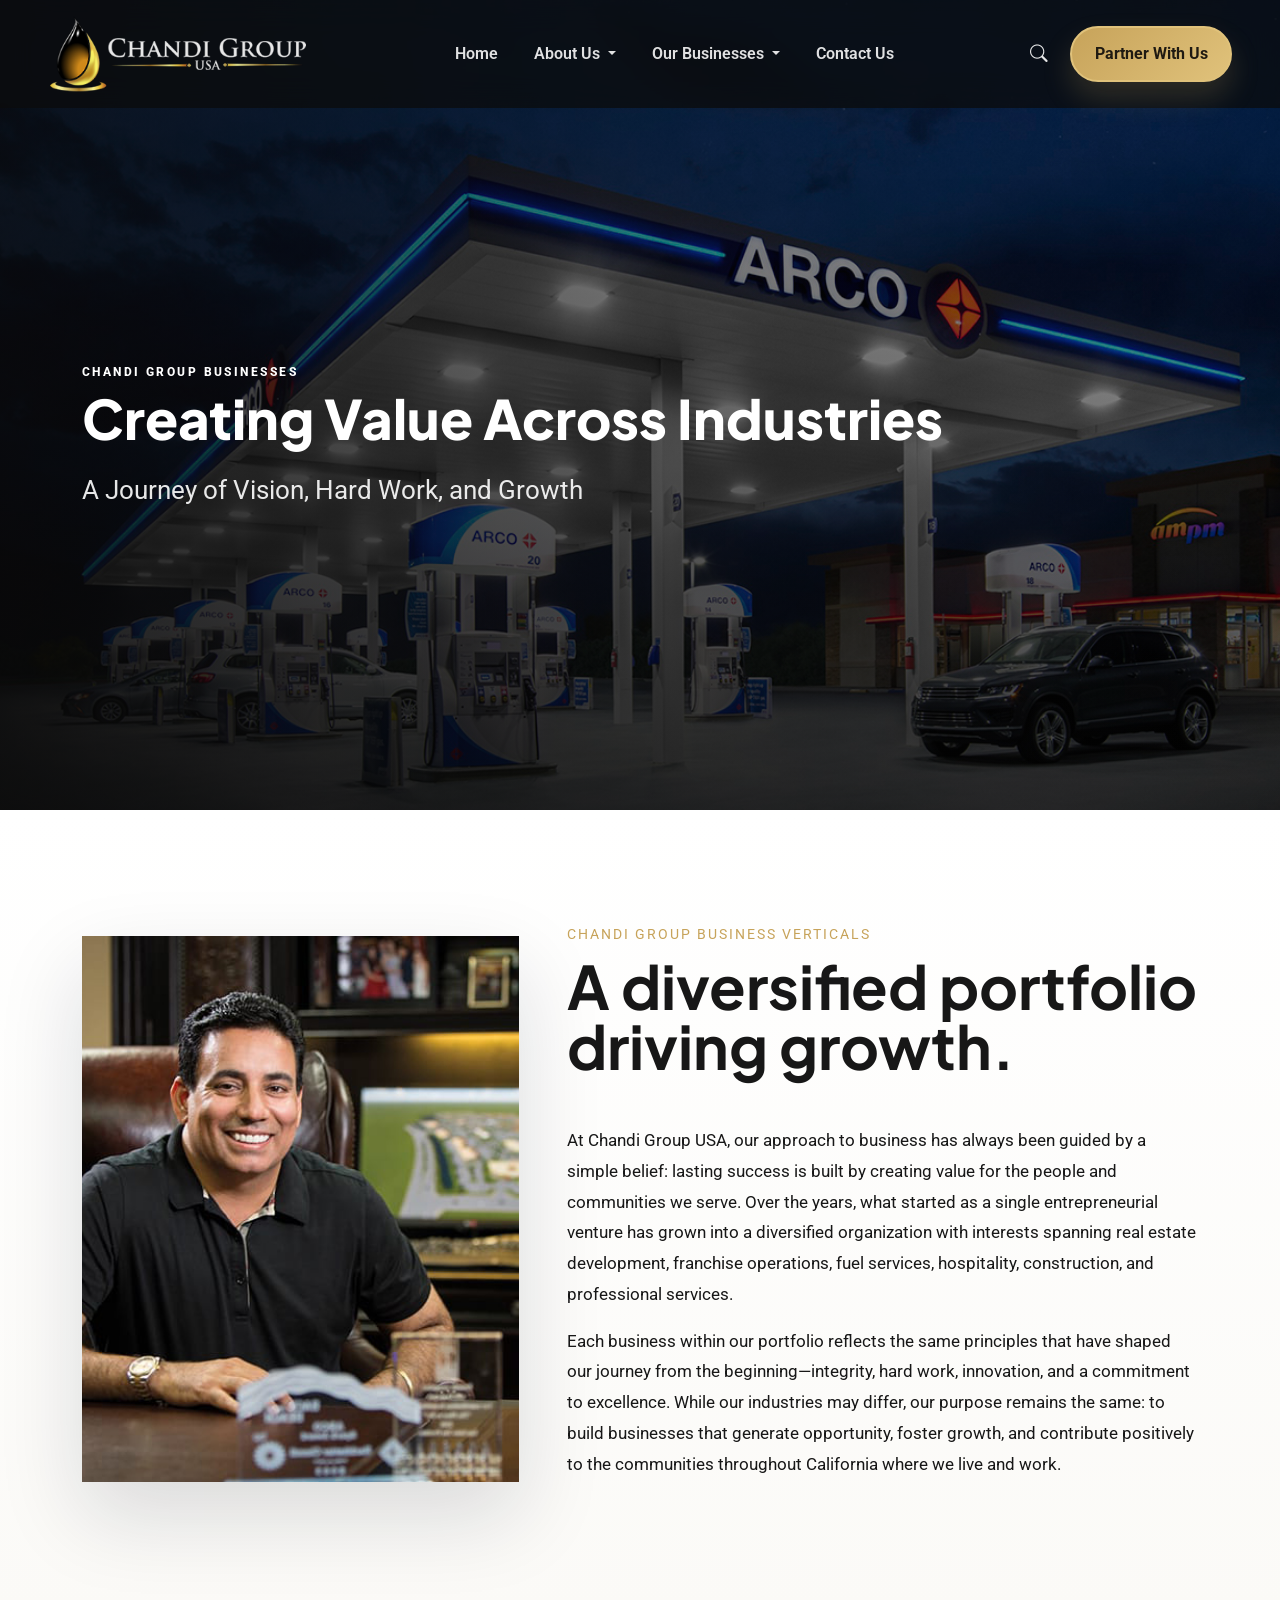
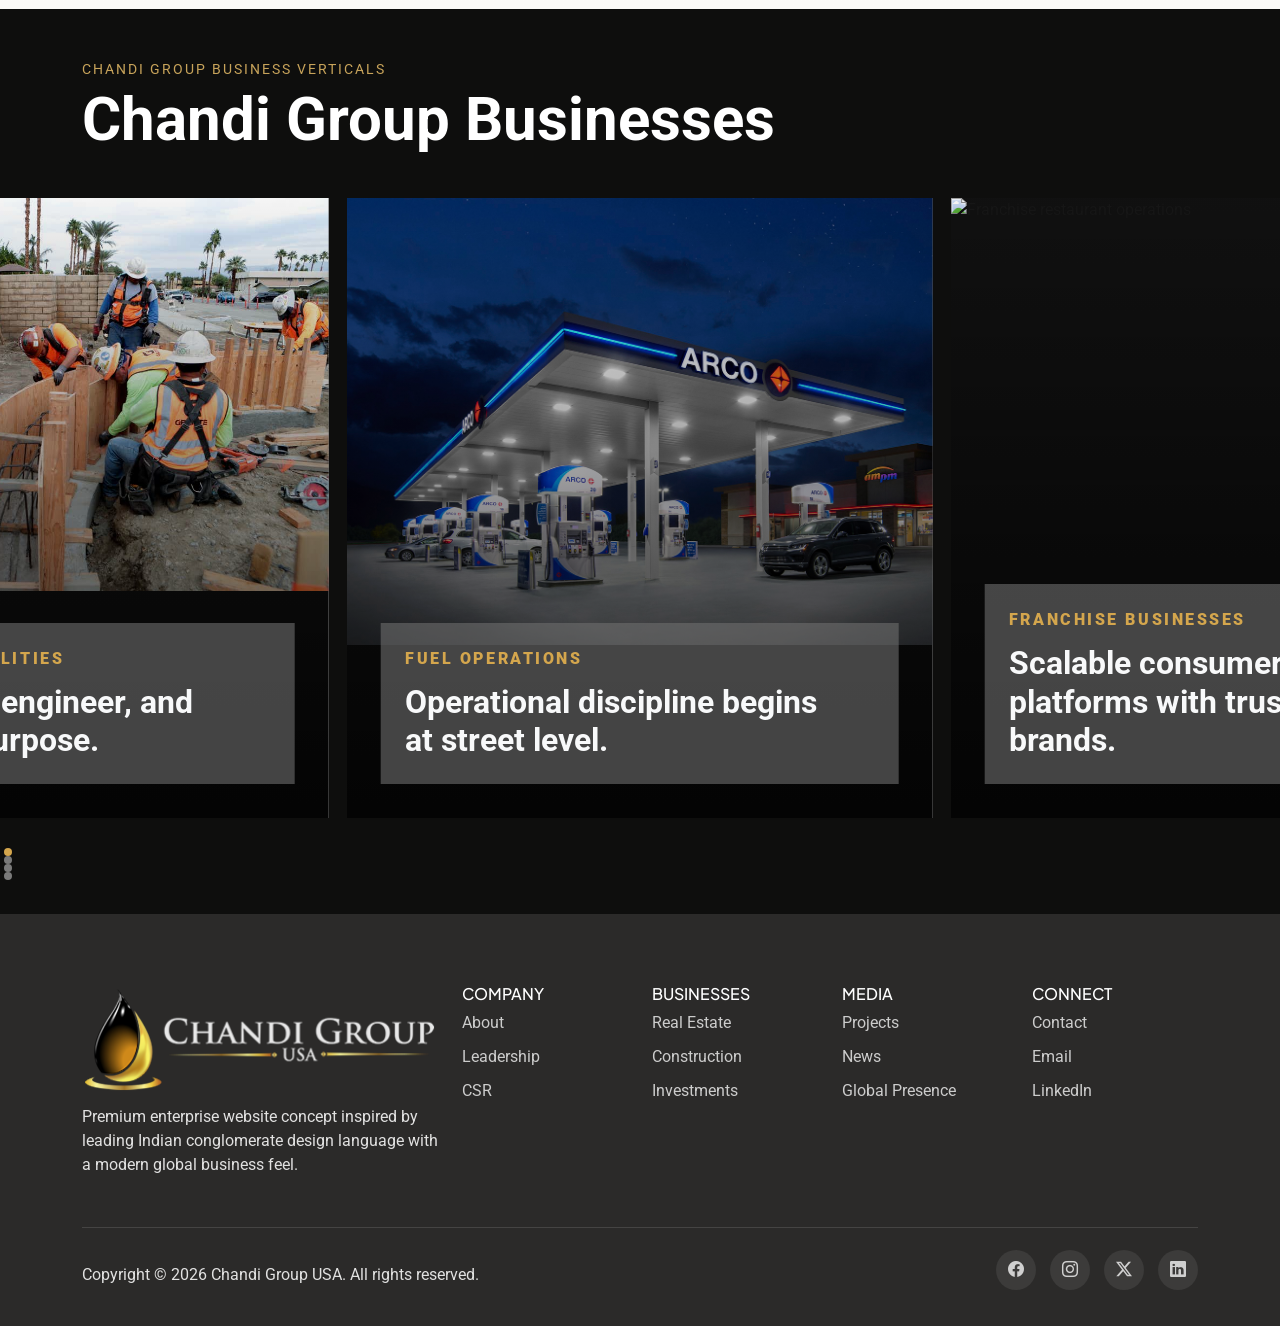
==== businesses.html @ 7a7241ab "first commit" ====
<!DOCTYPE html>
<html lang="en">

<head>
    <meta charset="UTF-8" />
    <meta name="viewport" content="width=device-width, initial-scale=1.0" />
    <meta name="description"
        content="Discover the inspiring story of Chandi Group USA, a premium multi-industry corporate group dedicated to real estate, construction, engineering, fuel operations, franchise businesses, and investments." />
    <meta name="keywords"
        content="Chandi Group USA, corporate website, real estate, construction, engineering, fuel operations, franchise businesses, investments" />
    <meta name="author" content="Chandi Group USA" />
    <title>Chandi Group USA | Our Story</title>

    <link rel="preconnect" href="https://fonts.googleapis.com" />
    <link rel="preconnect" href="https://fonts.gstatic.com" crossorigin />
    <link
        href="https://fonts.googleapis.com/css2?family=Plus+Jakarta+Sans:ital,wght@0,200..800;1,200..800&family=Roboto:ital,wght@0,100..900;1,100..900&display=swap"
        rel="stylesheet">
    <link href="https://cdn.jsdelivr.net/npm/bootstrap@5.3.3/dist/css/bootstrap.min.css" rel="stylesheet" />
    <link href="https://cdn.jsdelivr.net/npm/bootstrap-icons@1.11.3/font/bootstrap-icons.min.css" rel="stylesheet" />
    <link href="https://cdn.jsdelivr.net/npm/swiper@11/swiper-bundle.min.css" rel="stylesheet" />
    <link href="https://unpkg.com/aos@2.3.4/dist/aos.css" rel="stylesheet" />

    <link rel="stylesheet" href="./css/style.css" />
</head>

<body class="businessess-page about-page">
    <header class="main-header" aria-label="Primary navigation">
        <nav class="navbar navbar-expand-xl navbar-dark">
            <div class="container-fluid px-3 px-lg-5 py-2">
                <a class="navbar-brand brand-mark" href="index.html" aria-label="Chandi Group USA home"><img
                        src="./image/logo.png" alt="Chandi Group USA logo" class="logo"></a>

                <button class="navbar-toggler" type="button" data-bs-toggle="collapse" data-bs-target="#mainNav"
                    aria-controls="mainNav" aria-expanded="false" aria-label="Toggle navigation">
                    <span class="navbar-toggler-icon"></span>
                </button>

                <div class="collapse navbar-collapse" id="mainNav">
                    <ul class="navbar-nav mx-auto align-items-xl-center gap-xl-1">

                        <!-- Home -->
                        <li class="nav-item">
                            <a class="nav-link active" href="index.html">Home</a>
                        </li>

                        <!-- About Us -->
                        <li class="nav-item dropdown">
                            <a class="nav-link dropdown-toggle" href="#" role="button" data-bs-toggle="dropdown">
                                About Us
                            </a>
                            <ul class="dropdown-menu">

                                <li>
                                    <a class="dropdown-item" href="our-story.html">Our Story</a>
                                </li>
                                <!-- <li>
                <a class="dropdown-item" href="press-releases.html">Press Releases</a>
            </li> -->
                            </ul>
                        </li>

                        <!-- Development Projects -->
                        <li class="nav-item dropdown">
                            <a class="nav-link dropdown-toggle" href="#" role="button" data-bs-toggle="dropdown">
                                Our Businesses
                            </a>
                            <ul class="dropdown-menu">
                                <li>
                                    <a class="dropdown-item" href="businesses.html">New Developments</a>
                                    <!-- </li>
            <li>
                <a class="dropdown-item" href="leasing-opportunities.html">Leasing Opportunities</a>
            </li> -->
                            </ul>
                        </li>

                        <!-- Contact -->
                        <li class="nav-item">
                            <a class="nav-link" href="contact.html">Contact Us</a>
                        </li>

                    </ul>

                    <div class="nav-actions d-flex align-items-center gap-3">
                        <button class="search-toggle" type="button" data-bs-toggle="modal" data-bs-target="#searchModal"
                            aria-label="Search site">
                            <i class="bi bi-search"></i>
                        </button>
                        <a class="btn btn-gold d-none d-xl-inline-flex" href="#contact">Partner With Us</a>
                    </div>
                </div>
            </div>
        </nav>
    </header>
    <main>
        <section class="story-hero">
            <div class="businesses-bg"></div>
            <div class="story-hero-overlay"></div>
            <div class="container position-relative">
                <div class="story-hero-copy" data-aos="fade-up">
                    <p class="story-kicker">Chandi Group Businesses</p>
                    <h1>Creating Value Across Industries</h1>
                    <p>A Journey of Vision, Hard Work, and Growth</p>
                </div>
            </div>
        </section>
        <section class="story-section story-founder">
            <div class="container">
                <div class="row align-items-center g-5">
                    <div class="col-lg-5" data-aos="fade-right">
                        <div class="story-image-frame business">
                            <img src="./image/chandi.jpg" alt="Nachhattar Singh Chandi, founder of Chandi Group USA" />
                        </div>
                    </div>
                    <div class="col-lg-7" data-aos="fade-left">
                        <div class="section-heading">
                            <span>Chandi Group Business Verticals</span>
                            <h2>A diversified portfolio driving growth.</h2>
                        </div>

                        <p>At Chandi Group USA, our approach to business has always been guided by a simple belief:
                            lasting success is built by creating value for the people and communities we serve. Over the
                            years, what started as a single entrepreneurial venture has grown into a diversified
                            organization with interests spanning real estate development, franchise operations, fuel
                            services, hospitality, construction, and professional services.</p>
                        <p>
                            Each business within our portfolio reflects the same principles that have shaped our journey
                            from the beginning—integrity, hard work, innovation, and a commitment to excellence. While
                            our industries may differ, our purpose remains the same: to build businesses that generate
                            opportunity, foster growth, and contribute positively to the communities throughout
                            California where we live and work.
                        </p>

                    </div>
                </div>
            </div>
        </section>
        <section class="about-section about-journey-visual">
            <div class="container-fluid px-0">
               <div class="container pt-5"> <div class="section-heading">
                            <span>Chandi Group Business Verticals</span>
                            <h2 class="text-white">Chandi Group Businesses</h2>
                        </div></div>
                <div class="swiper aboutStorySwiper" data-aos="fade-up">
                    <div class="swiper-wrapper">
                        <div class="swiper-slide"><img src="./image/arco1.jpg" alt="Fuel operations and ARCO station" />
                           <div class="p-4" style="background:rgba(110, 110, 110, 0.6);"><span>Fuel Operations</span>
                                <p class="text-light">Operational discipline begins at street level.</p>
                            </div>
                        </div>
                        <div class="swiper-slide"><img
                                src="https://images.unsplash.com/photo-1555396273-367ea4eb4db5?auto=format&fit=crop&w=1800&q=80"
                                alt="Franchise restaurant operations" />
                           <div class="p-4" style="background:rgba(110, 110, 110, 0.6);">
    <span>Franchise Businesses</span>
    <p class="text-light">Scalable consumer platforms with trusted brands.</p>
</div>
                        </div>
                        <div class="swiper-slide"><img src="./image/realestate.jpg" alt="Real estate development" />
                            <div class="p-4" style="background:rgba(110, 110, 110, 0.6);"><span>Real Estate</span>
                                 <p class="text-light">Commercial assets designed for long-term value.</p>
                            </div>
                        </div>
                        <div class="swiper-slide"><img src="./image/constration.jfif"
                                alt="Construction and engineering capabilities" />
                            <div class="p-4" style="background:rgba(110, 110, 110, 0.6);"><span>Integrated Capabilities</span>
                                <p class="text-light">Design, build, engineer, and survey with purpose.</p>
                            </div>
                        </div>
                    </div>
                    <div class="about-swiper-pagination"></div>
                </div>
            </div>
        </section>

    </main>



    <footer class="site-footer">
        <div class="container">
            <div class="row g-4">
                <div class="col-lg-4">
                    <a class="footer-brand" href="#hero"><img src="./image/logo.png" alt="Chandi Group USA logo"
                            class="logo"></a>
                    <p>Premium enterprise website concept inspired by leading Indian conglomerate design language with a
                        modern global business feel.</p>
                </div>
                <div class="col-6 col-lg-2">
                    <h3>Company</h3>
                    <a href="#about">About</a>
                    <a href="#leadership">Leadership</a>
                    <a href="#csr">CSR</a>
                </div>
                <div class="col-6 col-lg-2">
                    <h3>Businesses</h3>
                    <a href="#verticals">Real Estate</a>
                    <a href="#verticals">Construction</a>
                    <a href="#verticals">Investments</a>
                </div>
                <div class="col-6 col-lg-2">
                    <h3>Media</h3>
                    <a href="#projects">Projects</a>
                    <a href="#news">News</a>
                    <a href="#global">Global Presence</a>
                </div>
                <div class="col-6 col-lg-2">
                    <h3>Connect</h3>
                    <a href="#contact">Contact</a>
                    <a href="mailto:info@chandigroupusa.com">Email</a>
                    <a href="https://www.linkedin.com" target="_blank" rel="noopener">LinkedIn</a>
                </div>
            </div>
            <div class="footer-bottom">
                <span>Copyright © 2026 Chandi Group USA. All rights reserved.</span>
                <div class="socials">
                    <a href="#" aria-label="Facebook"><i class="bi bi-facebook"></i></a>
                    <a href="#" aria-label="Instagram"><i class="bi bi-instagram"></i></a>
                    <a href="#" aria-label="X"><i class="bi bi-twitter-x"></i></a>
                    <a href="#" aria-label="LinkedIn"><i class="bi bi-linkedin"></i></a>
                </div>
            </div>
        </div>
    </footer>

    <div class="modal fade" id="searchModal" tabindex="-1" aria-hidden="true">
        <div class="modal-dialog modal-dialog-centered">
            <div class="modal-content search-modal">
                <div class="modal-body p-4">
                    <form>
                        <label class="form-label visually-hidden" for="siteSearch">Search site</label>
                        <input id="siteSearch" type="search" class="form-control form-control-lg"
                            placeholder="Search businesses, news, projects..." />
                    </form>
                </div>
            </div>
        </div>
    </div>


    <script src="https://cdn.jsdelivr.net/npm/bootstrap@5.3.3/dist/js/bootstrap.bundle.min.js"></script>
    <script src="https://cdn.jsdelivr.net/npm/swiper@11/swiper-bundle.min.js"></script>
    <script src="https://unpkg.com/aos@2.3.4/dist/aos.js"></script>
    <script>
        document.addEventListener('DOMContentLoaded', () => {
            AOS.init({
                duration: 900,
                easing: 'ease-out-cubic',
                once: true,
                offset: 90
            });

            const header = document.querySelector('.main-header');
            const setHeaderState = () => {
                header.classList.toggle('nav-scrolled', window.scrollY > 40);
            };

            setHeaderState();
            window.addEventListener('scroll', setHeaderState, { passive: true });

            new Swiper('.aboutStorySwiper', {
                loop: true,
                speed: 900,
                slidesPerView: 1.08,
                spaceBetween: 18,
                centeredSlides: true,
                autoplay: {
                    delay: 3600,
                    disableOnInteraction: false
                },
                pagination: {
                    el: '.about-swiper-pagination',
                    clickable: true
                },
                breakpoints: {
                    768: { slidesPerView: 1.55 },
                    1200: { slidesPerView: 2.15 }
                }
            });
        });
    </script>
</body>

</html>
---- css/style.css ----
@import url('https://fonts.googleapis.com/css2?family=Playfair+Display:ital,wght@0,400..900;1,400..900&display=swap');
:root {
	--primary: #c7a35a;
	--primary-dark: #2b2a29;
	--gold: #c7a35a;
	--bg: #ffffff;
	--surface: #f7f7f5;
	--surface-alt: #f1f0ee;
	--text: #101828;
	--muted: #667085;
	--border: rgba(16, 24, 40, 0.08);
	--shadow: 0 24px 60px rgba(16, 24, 40, 0.08);
		--about-primary: #a22426;
	--about-dark: #2b2a29;
	--about-gold: #d4a64d;
	--about-soft: #f6f4ef;
}

/* Our Story page */
.story-page {
	--story-primary: #c7a35a;
	--story-dark: #2b2a29;
	--story-gold: #d4a64d;
	background: #fff;
	color: #151515;
}

.story-page .main-header.nav-scrolled,
.story-page .main-header {
	background: rgba(12, 12, 12, 0.72);
	backdrop-filter: blur(16px);
}

.story-page .dropdown-menu {
	border: 0;
	border-radius: 0;
	box-shadow: 0 22px 60px rgba(0, 0, 0, 0.14);
}

.story-page .dropdown-item.active,
.story-page .dropdown-item:active {
	background: var(--story-primary);
	color: #fff;
}

.story-kicker {
	margin: 0 0 14px;
	text-transform: uppercase;
	letter-spacing: 0.2em;
	font-size: 0.76rem;
	font-weight: 800;
	color: var(--story-gold);
}

.story-section {
	padding: 112px 0;
	position: relative;
}

.story-section h2,
.story-hero h1,
.story-future h2,
.story-quote blockquote {
	font-family: "Plus Jakarta Sans", sans-serif;
	letter-spacing: 0;
}

.story-section h2 {
	font-size: clamp(2.35rem, 4.4vw, 5rem);
	line-height: 1;
	margin-bottom: 26px;
	color: var(--story-dark);
}

.story-section h3 {
	font-family: "Plus Jakarta Sans", sans-serif;
	color: var(--story-dark);
}

.story-section p {
	/* color: rgba(43, 42, 41, 0.72); */
	line-height: 1.85;
	font-size: 1.04rem;
}

.story-section-heading {
	max-width: 850px;
	margin-bottom: 52px;
}

.story-hero {
	min-height: 90vh;
	display: flex;
	align-items: center;
	position: relative;
	overflow: hidden;
	color: #fff;
}

.story-hero-bg,
.story-future-bg {
	position: absolute;
	inset: 0;
	background: url("../image/IndiatoIndio.jpg") center/cover no-repeat;
	transform: scale(1.04);
	animation: storyCinematicZoom 18s ease-in-out infinite alternate;
}
.businesses-bg,
.businesses-bg {
	position: absolute;
	inset: 0;
	background: url("../image/arco1.jpg") center/cover no-repeat;
	transform: scale(1.04);
	animation: storyCinematicZoom 18s ease-in-out infinite alternate;
}
.story-hero-overlay {
	position: absolute;
	inset: 0;
	background:
		linear-gradient(90deg, rgba(10, 10, 10, 0.76), rgba(10, 10, 10, 0.34) 48%, rgba(10, 10, 10, 0.1)),
		linear-gradient(180deg, rgba(0, 0, 0, 0.16), rgba(0, 0, 0, 0.72));
}

.story-hero-copy {
	max-width: 920px;
	padding-top: 80px;
}

.story-hero h1 {
font-size: clamp(3rem, 6.5vw, 3.4rem);
	line-height: 0.88;
	font-weight: 800;
	margin: 0;
	color: #fff;
}

.story-hero-copy > p:last-child {
	max-width: 650px;
	margin-top: 28px;
	font-size: clamp(1.2rem, 2vw, 1.7rem);
	line-height: 1.55;
	color: rgba(255, 255, 255, 0.9);
}

.story-founder {
	background: linear-gradient(180deg, #fff 0%, #fbfaf7 100%);
}

.story-image-frame,
.story-wide-image,
.story-case-image {
	position: relative;
	overflow: hidden;
	background: var(--story-dark);
	box-shadow: 0 34px 80px rgba(16, 24, 40, 0.14);
}

.story-image-frame {
	border-radius: 0;
	aspect-ratio: 4 / 5;
}

.business img,
.story-image-frame img,
.story-wide-image img,
.story-case-image img {
	width: 100%;
	height: 100%;
	object-fit:fill;
	transition: transform 0.6s ease;
}
.business img{
	width: 100%;
	height: 100%;
	object-fit:cover;
	transition: transform 0.6s ease;
}
.story-image-frame:hover img,
.story-wide-image:hover img,
.story-case-image:hover img,
.news-story-featured:hover img {
	transform: scale(1.05);
}

.story-founder-stats {
	display: grid;
	grid-template-columns: repeat(3, minmax(0, 1fr));
	gap: 12px;
	margin-top: 34px;
}
.story-founder-stats span:hover {
	padding: 18px;
	border-top: 2px solid var(--primary-dark);
	background: #eee;
	box-shadow: 0 18px 48px rgba(16, 24, 40, 0.06);
	color: rgba(43, 42, 41, 0.7);
}

.story-founder-stats span {
	padding: 18px;
	border-top: 2px solid var(--story-gold);
	background: #fff;
	box-shadow: 0 18px 48px rgba(16, 24, 40, 0.06);
	color: rgba(43, 42, 41, 0.7);
}

.story-founder-stats strong {
	display: block;
	font-family: "Plus Jakarta Sans", sans-serif;
	font-size: 1.4rem;
	color: var(--story-primary);
}

.story-timeline-section {
	background: var(--story-dark);
	overflow: hidden;
}

.story-timeline-section .story-section-heading h2,
.story-timeline-section .story-section-heading p {
	color: #fff;
}

.story-timeline {
	position: relative;
	display: grid;
	grid-template-columns: repeat(4, minmax(0, 1fr));
	gap: 18px;
}

.story-timeline::before {
	content: "";
	position: absolute;
	left: 0;
	right: 0;
	top: 31px;
	height: 1px;
	background: linear-gradient(90deg, transparent, rgba(212, 166, 77, 0.65), transparent);
}

.story-timeline article {
	position: relative;
	padding: 76px 22px 24px;
	min-height: 240px;
	background: rgba(255, 255, 255, 0.06);
	border: 1px solid rgba(255, 255, 255, 0.1);
	transition: transform 0.28s ease, background 0.28s ease, border-color 0.28s ease;
}

.story-timeline article:hover {
	transform: translateY(-8px);
	background: rgba(255, 255, 255, 0.1);
	border-color: rgba(212, 166, 77, 0.42);
}

.story-timeline span {
	position: absolute;
	top: 0;
	left: 22px;
	display: inline-flex;
	align-items: center;
	justify-content: center;
	min-width: 64px;
	height: 64px;
	padding: 0 12px;
	background: var(--story-gold);
	color: #191512;
	font-weight: 900;
	font-family: "Plus Jakarta Sans", sans-serif;
}

.story-timeline h3 {
	color: #fff;
	font-size: 1.18rem;
	margin-bottom: 12px;
}

.story-timeline p {
	margin: 0;
	color: rgba(255, 255, 255, 0.72);
	font-size: 0.95rem;
	line-height: 1.7;
}

.story-case {
	background: #f7f4ef;
}

.story-case-panel {
	display: grid;
	grid-template-columns: minmax(0, 1.12fr) minmax(360px, 0.88fr);
	align-items: stretch;
	gap: 34px;
}

.story-case-image {
	min-height: 560px;
}

.story-case-copy {
	align-self: center;
	padding: 14px;
	/* background: #fff; */
	/* box-shadow: 0 24px 70px rgba(16, 24, 40, 0.08); */
}

.story-evolution {
	background: #fff;
}

.evolution-chain {
	display: flex;
	flex-wrap: wrap;
	gap: 14px;
}

.evolution-chain span {
	position: relative;
	display: inline-flex;
	align-items: center;
	min-height: 68px;
	padding: 16px 48px 16px 20px;
	background: #fff;
	border: 1px solid rgba(43, 42, 41, 0.12);
	box-shadow: 0 18px 45px rgba(16, 24, 40, 0.06);
	font-weight: 800;
	color: var(--story-dark);
	transition: transform 0.24s ease, border-color 0.24s ease;
}

.evolution-chain span::after {
	content: "\F138";
	font-family: "bootstrap-icons";
	position: absolute;
	right: 18px;
	color: var(--story-primary);
}

.evolution-chain span:hover {
	transform: translateY(-5px);
	border-color: rgba(162, 36, 38, 0.36);
}

.story-real-estate {
	background: linear-gradient(180deg, #faf8f4, #fff);
}

/* .story-wide-image {
	min-height: 620px;
} */

.story-capabilities {
	background: #fff;
}

.capability-grid,
.impact-grid {
	display: grid;
	grid-template-columns: repeat(4, minmax(0, 1fr));
	gap: 18px;
}

.capability-grid article,
.impact-grid article,
.vm-card,
.news-story-list article {
	background: #fff;
	border: 1px solid rgba(43, 42, 41, 0.1);
	box-shadow: 0 20px 55px rgba(16, 24, 40, 0.06);
	transition: transform 0.26s ease, box-shadow 0.26s ease, border-color 0.26s ease;
}

.capability-grid article {
	padding: 34px 28px;
	min-height: 280px;
}

.capability-grid article:hover,
.impact-grid article:hover,
.vm-card:hover,
.news-story-list article:hover {
	transform: translateY(-7px);
	box-shadow: 0 28px 70px rgba(16, 24, 40, 0.12);
	border-color: rgba(212, 166, 77, 0.46);
}

.capability-grid i {
	display: inline-grid;
	place-items: center;
	width: 58px;
	height: 58px;
	margin-bottom: 28px;
	background: rgba(162, 36, 38, 0.08);
	color: var(--story-primary);
	font-size: 1.5rem;
}

.capability-grid h3,
.impact-grid h3 {
	font-size: 1.22rem;
	margin-bottom: 12px;
}

.story-impact {
	background:
		linear-gradient(90deg, rgba(43, 42, 41, 0.92), rgba(43, 42, 41, 0.64)),
		url("https://images.unsplash.com/photo-1559027615-cd4628902d4a?auto=format&fit=crop&w=1800&q=80") center/cover no-repeat;
	color: #fff;
}

.story-impact h2,
.story-impact .story-kicker {
	color: #fff;
}

.story-impact .impact-grid {
	grid-template-columns: repeat(2, minmax(0, 1fr));
}

.impact-grid article {
	padding: 26px;
	background: rgba(255, 255, 255, 0.94);
}

.impact-grid span {
	display: block;
	margin-bottom: 18px;
	color: var(--story-primary);
	font-weight: 900;
	letter-spacing: 0.14em;
}

.story-vision-mission {
	background: #f8f6f1;
}

.vm-card {
	min-height: 430px;
	padding: 44px;
	display: flex;
	flex-direction: column;
	justify-content: flex-end;
	border-top: 5px solid var(--story-primary);
}

.vm-card h2 {
	font-size: clamp(2rem, 3vw, 3.25rem);
	margin: 0;
}

.vm-card-dark {
	background: var(--story-dark);
	border-top-color: var(--story-gold);
}

.vm-card-dark h2 {
	color: #fff;
}

.story-news {
	background: #fff;
}

.news-story-grid {
	display: grid;
	grid-template-columns: minmax(0, 1.15fr) minmax(360px, 0.85fr);
	gap: 28px;
}

.news-story-featured {
	position: relative;
	overflow: hidden;
	min-height: 620px;
	background: var(--story-dark);
}

.news-story-featured img {
	width: 100%;
	height: 100%;
	object-fit: cover;
	transition: transform 0.6s ease;
}

.news-story-featured::after {
	content: "";
	position: absolute;
	inset: 0;
	background: linear-gradient(180deg, transparent 20%, rgba(0, 0, 0, 0.86));
}

.news-story-featured div {
	position: absolute;
	left: 34px;
	right: 34px;
	bottom: 34px;
	z-index: 1;
	color: #fff;
}

.news-story-featured span,
.news-story-list span {
	display: block;
	margin-bottom: 12px;
	text-transform: uppercase;
	letter-spacing: 0.16em;
	font-size: 0.72rem;
	font-weight: 900;
	color: var(--story-gold);
}

.news-story-featured h3 {
	color: #fff;
	font-size: clamp(1.8rem, 2.4vw, 3rem);
	line-height: 1.08;
	margin: 0;
}

.news-story-list {
	display: grid;
	gap: 18px;
}

.news-story-list article {
	padding: 28px;
}

.news-story-list h3 {
	font-size: 1.25rem;
	line-height: 1.35;
	margin: 0;
}

.story-quote {
	padding: 120px 0;
	background: var(--story-primary);
	color: #fff;
}

.story-quote blockquote {
	max-width: 1080px;
	margin: 0 auto;
	font-size: clamp(2.3rem, 5vw, 5.4rem);
	line-height: 1.02;
	font-weight: 700;
	text-align: center;
}

.story-future {
	position: relative;
	overflow: hidden;
	min-height: 74vh;
	display: flex;
	align-items: center;
	color: #fff;
}

.story-future-bg {
	background-image:
		linear-gradient(90deg, rgba(10, 10, 10, 0.72), rgba(10, 10, 10, 0.25)),
		url("https://images.unsplash.com/photo-1497366754035-f200968a6e72?auto=format&fit=crop&w=2200&q=85");
}

.story-future::after {
	content: "";
	position: absolute;
	inset: 0;
	background: linear-gradient(180deg, rgba(0, 0, 0, 0.08), rgba(0, 0, 0, 0.58));
}

.story-future .container {
	z-index: 1;
}

.story-future h2 {
	max-width: 980px;
	font-size: clamp(3rem, 7vw, 7.2rem);
	line-height: 0.95;
	margin: 0 0 34px;
	color: #fff;
}

@keyframes storyCinematicZoom {
	0% {
		transform: scale(1.04) translate3d(0, 0, 0);
	}
	100% {
		transform: scale(1.12) translate3d(-1.2%, -0.8%, 0);
	}
}

@media (max-width: 1199px) {
	.story-timeline,
	.capability-grid {
		grid-template-columns: repeat(2, minmax(0, 1fr));
	}

	.story-case-panel,
	.news-story-grid {
		grid-template-columns: 1fr;
	}
}

@media (max-width: 991px) {
	.story-section {
		padding: 82px 0;
	}

	.story-hero h1 {
		font-size: clamp(3.3rem, 14vw, 6.5rem);
	}

	.story-founder-stats,
	.story-impact .impact-grid {
		grid-template-columns: 1fr;
	}

	.story-case-image,
	.story-wide-image,
	.news-story-featured {
		min-height: 420px;
	}
}

@media (max-width: 767px) {
	.story-section-heading {
		margin-bottom: 34px;
	}

	.story-timeline,
	.capability-grid {
		grid-template-columns: 1fr;
	}

	.story-timeline::before {
		display: none;
	}

	.story-case-copy,
	.vm-card {
		padding: 30px 24px;
	}

	.evolution-chain span {
		width: 100%;
	}

	.story-quote {
		padding: 84px 0;
	}
}

* {
	box-sizing: border-box;
}

html {
	scroll-behavior: smooth;
}

body {
	margin: 0;
	font-family: "Roboto", sans-serif;
	color: var(--text);
	background:
		radial-gradient(circle at top left, rgba(162, 36, 38, 0.08), transparent 24%),
		radial-gradient(circle at top right, rgba(199, 163, 90, 0.1), transparent 24%),
		linear-gradient(180deg, #ffffff 0%, #fbfcfe 100%);
	overflow-x: hidden;
}

a {
	text-decoration: none;
}

img {
	max-width: 100%;
	display: block;
}

.main-header {
	position: fixed;
	top: 0;
	left: 0;
	width: 100%;
	z-index: 9999;
	transition: 0.35s ease;
}

.main-header.nav-scrolled {
	background: rgba(0, 0, 0, 0.66);
	box-shadow: 0 10px 30px rgba(16, 24, 40, 0.08);
	backdrop-filter: blur(16px);
}

.navbar {
	padding: 0px 0;
}

.brand-mark {
	  font-family: "Plus Jakarta Sans", sans-serif;
	font-weight: 800;
	letter-spacing: 0.03em;
	color: #fff;
	font-size: 1.1rem;
}

.nav-scrolled .brand-mark,
.nav-scrolled .nav-link,
.nav-scrolled .search-toggle {
	/* color: var(--text) !important; */
}

.nav-link {
	color: rgba(255, 255, 255, 0.88) !important;
	font-weight: 600;
	padding: 0.75rem 1rem !important;
	border-radius: 999px;
}

.nav-link:hover,
.nav-link:focus {
	color: #fff !important;
	background: rgba(255, 255, 255, 0.08);
}

.nav-scrolled .nav-link:hover,
.nav-scrolled .nav-link:focus {
	background: rgba(162, 36, 38, 0.08);
	color: var(--primary) !important;
}

.search-toggle {
	border: 0;
	background: transparent;
	color: rgba(255, 255, 255, 0.9);
	font-size: 1.1rem;
}

.btn-gold {
	background: linear-gradient(135deg, var(--gold), #e0c27b);
	color: #1f1a12;
	font-weight: 700;
	padding: 0.9rem 1.4rem;
	border-radius: 999px;
	border: 2px solid #e0c27b;
	box-shadow: 0 16px 30px rgba(199, 163, 90, 0.2);
}

.btn-gold:hover {
	color: #fff;
	background: transparent;
	border: 2px solid var(--gold);

}


.btn-gold1 {
	background: linear-gradient(135deg, var(--gold), #e0c27b);
	color: #1f1a12;
	font-weight: 700;
	padding: 0.9rem 1.4rem;
	border-radius: 999px;
	border: 2px solid #e0c27b;
	box-shadow: 0 16px 30px rgba(199, 163, 90, 0.2);
}

.btn-gold1:hover {
	color: #1f1a12;
	background: transparent;
	border: 2px solid var(--gold);
}

.btn-outline-light,
.btn-outline-dark {
	padding: 0.9rem 1.4rem;
	border-radius: 999px;
	font-weight: 700;
}

.btn-outline-light {
	border-color: rgba(255, 255, 255, 0.35);
}

.btn-outline-dark {
	border-color: rgba(16, 24, 40, 0.15);
}

.mega-menu {
	border: 0;
	border-radius: 28px;
	box-shadow: 0 30px 80px rgba(16, 24, 40, 0.12);
}

.mega-label,
.section-kicker,
.eyebrow {
	text-transform: uppercase;
	letter-spacing: 0.18em;
	font-size: 0.76rem;
	color: var(--primary);
	font-weight: 700;
}
/* Hero media positioning */
.hero-media {
    position: absolute;
    top: 0;
    left: 0;
    width: 100%;
    height: 100%;
    overflow: hidden;
    z-index: -1; /* Overlay ke neeche dikhane ke liye */
}

/* Video ki styling */
.video-bg {
    width: 100%;
    height: 100%;
    object-fit: cover; /* Video aspect ratio maintain karke poore screen ko cover karegi */
    object-position: center;
}
.mega-menu h3,
.section-title,
.hero-content h1 {
	  font-family: "Plus Jakarta Sans", sans-serif; }

.mega-link {
	min-height: 112px;
	border: 1px solid var(--border);
	border-radius: 20px;
	padding: 18px;
	color: var(--text);
	background: linear-gradient(180deg, #fff, #fbfbfa);
	display: flex;
	flex-direction: column;
	justify-content: space-between;
	gap: 12px;
	transition: 0.25s ease;
}

.mega-link:hover {
	transform: translateY(-4px);
	border-color: rgba(162, 36, 38, 0.25);
	box-shadow: var(--shadow);
}

.mega-link i {
	color: var(--primary);
	font-size: 1.4rem;
}

.hero-section {
	height: 100vh;
	min-height: 760px;
	position: relative;
}

.heroSwiper,
.hero-slide {
	height: 100%;
}

.hero-slide {
	position: relative;
}

.hero-media {
	position: absolute;
	inset: 0;
	background:
		linear-gradient(180deg, rgba(16, 24, 40, 0.28), rgba(16, 24, 40, 0.44)),
		url('https://images.unsplash.com/photo-1494522855154-9297ac14b55f?auto=format&fit=crop&w=1800&q=80') center/cover;
	transform: scale(1.06);
}

.hero-video-wrap {
	overflow: hidden;
}

.hero-video {
	width: 100%;
	height: 100%;
	object-fit: cover;
	object-position: center;
	display: block;
	background: #000;
}

.hero-media-alt {
	background:
		linear-gradient(180deg, rgba(16, 24, 40, 0.28), rgba(16, 24, 40, 0.44)),
		url('../image/arco1.jpg') center/cover;
}

.hero-media-alt-2 {
	background:
		linear-gradient(180deg, rgba(16, 24, 40, 0.28), rgba(16, 24, 40, 0.44)),
		url('../image/usa.avif') center/cover;
}

.hero-overlay {
	position: absolute;
	inset: 0;
	background: linear-gradient(180deg, rgba(10, 16, 30, 0.20), rgba(10, 16, 30, 0.48));
}

.hero-content {
	max-width: 920px;
	color: #fff;
	padding-top: 4rem;
}

.hero-content h1 {
	font-size: clamp(3rem, 6.5vw, 3.4rem);
	line-height: 0.98;
	max-width: 12ch;
	margin: 0;
}

.hero-copy {
	max-width: 650px;
	color: rgba(255, 255, 255, 0.88);
	font-size: 1.05rem;
	line-height: 1.8;
	margin-top: 1.2rem;
}

.hero-pagination .swiper-pagination-bullet {
	width: 12px;
	height: 12px;
	background: rgba(255, 255, 255, 0.55);
	opacity: 1;
}

.hero-pagination .swiper-pagination-bullet-active {
	background: #fff;
}

.hero-controls {
	position: absolute;
	right: 5vw;
	bottom: 5vw;
	z-index: 6;
	width: min(360px, calc(100vw - 2rem));
}

.hero-progress {
	display: flex;
	flex-wrap: nowrap;
	gap: 12px;
	width: 100%;
	transition: 0.35s ease;
}

.hero-progress-line {
	position: relative;
	flex: 1 1 0;
	height: 22px;
	overflow: hidden;
	background: transparent;
	border: 0;
	border-radius: 0;
	padding: 0;
	appearance: none;
	cursor: pointer;
}

.hero-progress-line::before,
.hero-progress-line::after {
	content: "";
	position: absolute;
	left: 0;
	right: 0;
	top: 50%;
	height: 3px;
	transform: translateY(-50%);
}

.hero-progress-line::before {
	background: rgba(255, 255, 255, 0.34);
}

.hero-progress-line::after {
	width: 100%;
	background: linear-gradient(90deg, var(--gold), #fff);
	transform: translateY(-50%) scaleX(0);
	transform-origin: left center;
	opacity: 0;
}

.hero-progress-line.is-complete::after {
	transform: translateY(-50%) scaleX(1);
	opacity: 1;
}

.hero-progress-line.is-active::after {
	opacity: 1;
	animation: heroLineProgress var(--hero-progress-duration, 5s) linear forwards;
}

.hero-arrows {
	display: flex;
	justify-content: flex-end;
	gap: 10px;
	margin-top: 18px;
}

.hero-arrow {
	width: 44px;
	height: 44px;
	border: 1px solid rgba(255, 255, 255, 0.42);
	border-radius: 50%;
	display: inline-grid;
	place-items: center;
	background: rgba(7, 11, 20, 0.28);
	color: #fff;
	backdrop-filter: blur(10px);
	transition: background 0.24s ease, border-color 0.24s ease, transform 0.24s ease;
}

.hero-arrow:hover,
.hero-arrow:focus-visible {
	background: rgba(199, 163, 90, 0.88);
	border-color: rgba(199, 163, 90, 0.88);
	color: #111;
	transform: translateY(-2px);
}

.section-pad {
	padding: 96px 0;
}

.section-white {
	background: #fff;
}

.section-tint {
	background: linear-gradient(180deg, #fbfbfa 0%, #f5f5f3 100%);
}

.section-title {
	font-size: clamp(2rem, 3vw, 3rem);
	line-height: 1.02;
	margin-bottom: 0;
}

.section-text {
	color: var(--muted);
	line-height: 1.8;
}
.navbar-brand .logo {
	width: auto;
	height: 82px;
	object-fit: contain;
}

.info-card,
.vertical-card,
.team-card,
.project-card,
.stat-card,
.csr-panel,
.news-card,
.map-panel,
.contact-form,
.search-modal {
	border: 1px solid var(--border);
	/* box-shadow: var(--shadow); */
	background: #fff;
}

.info-card,
.stat-card,
.csr-panel,
.contact-form {
	border-radius: 24px;
	padding: 28px;
}

.info-card h3,
.vertical-card h3,
.team-card h3,
.project-card h3,
.csr-card h3,
.news-copy h3,
.contact-details p,
.map-label,
.footer-brand,
.site-footer h3 {
	  font-family: "Plus Jakarta Sans", sans-serif;
}

.timeline-wrap {
	position: relative;
	padding-top: 24px;
}

.timeline-line {
	position: absolute;
	left: 0;
	right: 0;
	top: 38px;
	height: 1px;
	background: linear-gradient(90deg, transparent, rgba(162, 36, 38, 0.18), transparent);
}

.timeline-grid {
	display: grid;
	grid-template-columns: repeat(3, minmax(0, 1fr));
	gap: 22px;
}

.timeline-item {
	background: #fff;
	border-radius: 22px;
	padding: 24px;
	border: 1px solid var(--border);
	box-shadow: var(--shadow);
}

.timeline-item span {
	display: inline-flex;
	align-items: center;
	justify-content: center;
	width: 42px;
	height: 42px;
	border-radius: 999px;
	background: rgba(162, 36, 38, 0.08);
	color: var(--primary);
	font-weight: 800;
}

.timeline-item h4 {
	margin: 18px 0 10px;
	  font-family: "Plus Jakarta Sans", sans-serif;
}

.vertical-card {
	display: block;
	height: 100%;
	padding: 28px;
	border-radius: 28px;
	color: var(--text);
	transition: 0.28s ease;
}

.vertical-card:hover {
	transform: translateY(-8px);
	border-color: rgba(162, 36, 38, 0.22);
}

.vertical-icon {
	width: 64px;
	height: 64px;
	border-radius: 20px;
	background: linear-gradient(135deg, rgba(162, 36, 38, 0.1), rgba(199, 163, 90, 0.14));
	display: grid;
	place-items: center;
	color: var(--primary);
	font-size: 1.4rem;
	margin-bottom: 18px;
}

.leader-portrait {
	border-radius: 10px;
	overflow: hidden;
	box-shadow: var(--shadow);
}

.leader-portrait img {
	width: 100%;
	height: 100%;
	object-fit: cover;
	min-height: 520px;
}

.leadership-message {
	padding: 24px 28px;
	border-left: 4px solid var(--primary);
	background: var(--surface);
	border-radius: 0 22px 22px 0;
	margin-top: 24px;
}

.leadership-message p {
	margin: 0 0 12px;
	line-height: 1.8;
}

.team-card {
	display: flex;
	gap: 18px;
	align-items: center;
	padding: 18px;
	border-radius: 24px;
}

.team-card img {
	width: 90px;
	height: 110px;
	object-fit: cover;
	border-radius: 18px;
}

.business-tabs {
	display: flex;
	justify-content: flex-end;
	gap: 18px;
	padding-bottom: 8px;
	border-bottom: 1px solid rgba(15, 23, 42, 0.14);
}

.business-tab {
	appearance: none;
	border: 0;
	background: transparent;
	padding: 0 0 10px;
	font: inherit;
	font-weight: 700;
	font-size: 1.05rem;
	color: rgba(15, 23, 42, 0.34);
	border-bottom: 4px solid transparent;
	transition: color 0.22s ease, border-color 0.22s ease;
}

.business-tab.active {
	color: var(--primary);
	border-color: var(--primary);
}

#projects .business-showcase {
	display: grid;
	grid-template-columns: minmax(0, 1.35fr) minmax(320px, 0.95fr);
	gap: 28px;
	align-items: stretch;
	position: relative;
	min-height: 0;
	overflow: visible;
	background: transparent;
}

.business-panels {
	display: block;
}

.business-panel[hidden] {
	display: none;
}

.business-grid {
	display: grid;
	grid-template-columns: repeat(2, minmax(0, 1fr));
	gap: 16px;
	align-content: start;
}

.business-card,
.business-feature {
	border-radius: 10px;
	overflow: hidden;
	position: relative;
	min-height: 150px;
	box-shadow: 0 18px 42px rgba(16, 24, 40, 0.08);
}

.business-card {
	display: flex;
	flex-direction: column;
	justify-content: flex-end;
	padding: 22px;
	min-height: 168px;
	background:
		linear-gradient(135deg, rgba(11, 119, 145, 0.92), rgba(111, 65, 138, 0.9)),
		radial-gradient(circle at top right, rgba(255, 255, 255, 0.24), transparent 42%);
	color: #fff;
	text-decoration: none;
	transition: transform 0.24s ease, filter 0.24s ease, box-shadow 0.24s ease;
}

.business-card::after {
	content: "";
	position: absolute;
	inset: 0;
	background:
		linear-gradient(180deg, rgba(15, 23, 42, 0.02), rgba(15, 23, 42, 0.78)),
		linear-gradient(90deg, rgba(255, 255, 255, 0.08), transparent 48%);
	z-index: 0;
}

.business-card span,
.business-card p,
.business-card i,
.business-feature-overlay,
.business-feature-footer {
	position: relative;
	z-index: 1;
}

.business-card p {
	margin: 10px 0 0;
	font-size: 0.94rem;
	line-height: 1.55;
	color: rgba(255, 255, 255, 0.86);
}

.business-card span {
	font-family: "Plus Jakarta Sans", sans-serif;
	font-size: 1.08rem;
	font-weight: 500;
	line-height: 1.2;
}

.business-card-icon {
	width: 52px;
	height: 52px;
	border-radius: 18px;
	display: grid;
	place-items: center;
	margin-bottom: 16px;
	background: rgba(255, 255, 255, 0.16);
	backdrop-filter: blur(10px);
	font-size: 1.35rem;
	color: #fff;
}

.business-card i {
	position: absolute;
	right: 18px;
	top: 18px;
	margin-left: auto;
	font-size: 1.55rem;
}

.business-card-featured {
	grid-column: 1 / 2;
	grid-row: 1 / 2;
	min-height: 168px;
	background-position: center;
	background-size: cover;
	background-repeat: no-repeat;
	justify-content: space-between;
	padding: 22px;
}

.business-card-featured::after {
	background: linear-gradient(135deg, rgba(5, 141, 177, 0.18), rgba(141, 58, 170, 0.86));
}

.business-card-featured i {
	font-size: 2rem;
}

.business-card:nth-child(2),
.business-card:nth-child(3),
.business-card:nth-child(4),
.business-card:nth-child(5),
.business-card:nth-child(6),
.business-card:nth-child(7),
.business-card:nth-child(8) {
	min-height: 168px;
}

.business-card:hover {
	transform: translateY(-6px);
	filter: saturate(1.05);
	box-shadow: 0 24px 52px rgba(16, 24, 40, 0.14);
}

.business-feature {
	min-height: 100%;
	background: #0d1320;
	isolation: isolate;
}

.business-feature img {
	width: 100%;
	height: 100%;
	min-height: 720px;
	object-fit: cover;
	display: block;
	transform: scale(1.02);
	transition: opacity 0.3s ease, transform 0.55s ease;
	will-change: opacity, transform;
}

.business-feature.is-changing img {
	opacity: 0.42;
	transform: scale(1.08);
}

.business-feature-overlay {
	position: absolute;
	inset: auto 0 0 0;
	padding: 28px 28px 30px;
	background: linear-gradient(180deg, rgba(2, 6, 23, 0.02), rgba(2, 6, 23, 0.92));
}

.business-feature-kicker {
	margin: 0 0 10px;
	text-transform: uppercase;
	letter-spacing: 0.22em;
	font-size: 0.72rem;
	color: rgba(255, 255, 255, 0.8);
}

.business-feature h3 {
	margin: 0;
	max-width: 27ch;
	margin-bottom: 1rem;
	font-family: "Plus Jakarta Sans", sans-serif;
	font-size: clamp(1.7rem, 2.1vw, 2.55rem);
	line-height: 1.05;
	color: #fff;
}

.business-feature-text {
	max-width: 34ch;
	margin: 0 0 1.5rem;
	color: rgba(255, 255, 255, 0.86);
	font-size: 1rem;
	line-height: 1.65;
}

.business-feature-tags {
	display: flex;
	flex-wrap: wrap;
	gap: 14px 18px;
	align-items: center;
	padding: 0 0 18px;
	font-size: 1.02rem;
	color: rgba(255, 255, 255, 0.9);
}

.business-feature-tags span {
	position: relative;
	padding-right: 18px;
}

.business-feature-tags span:not(:last-child)::after {
	content: "";
	position: absolute;
	right: 0;
	top: 50%;
	width: 1px;
	height: 18px;
	background: rgba(255, 255, 255, 0.26);
	transform: translateY(-50%);
}

.business-feature-footer {
	padding-top: 18px;
	border-top: 1px solid rgba(255, 255, 255, 0.22);
}

.business-feature-footer a {
	color: #fff;
	font-weight: 600;
	font-size: 1.08rem;
	text-decoration: none;
}

.business-roster {
	display: grid;
	grid-template-columns: repeat(2, minmax(0, 1fr));
	gap: 14px;
}

.roster-card {
	display: flex;
	gap: 18px;
	align-items: flex-start;
	padding: 22px 20px;
	border-radius: 24px;
	background: #fff;
	border: 1px solid var(--border);
	box-shadow: var(--shadow);
}

.roster-card span {
	flex: 0 0 auto;
	display: inline-flex;
	align-items: center;
	justify-content: center;
	width: 46px;
	height: 46px;
	border-radius: 14px;
	background: rgba(162, 36, 38, 0.08);
	color: var(--primary);
	font-weight: 800;
}

.roster-card h3 {
	margin-bottom: 8px;
	font-size: 1.08rem;
}

.roster-card p {
	margin-bottom: 0;
	color: var(--muted);
	line-height: 1.65;
}

.news-copy span {
	display: inline-block;
	margin-bottom: 10px;
	color: var(--primary);
	font-size: 0.78rem;
	font-weight: 800;
	letter-spacing: 0.14em;
	text-transform: uppercase;
}

.stats-grid .stat-card {
	min-height: 210px;
	position: relative;
	overflow: hidden;
	background: linear-gradient(180deg, #ffffff 0%, rgba(247, 243, 238, 0.7) 100%);
	padding: 30px 28px;
}

.stats-grid .stat-card::before {
	content: "";
	position: absolute;
	inset: 0 auto auto 0;
	width: 100%;
	height: 5px;
	background: linear-gradient(90deg, var(--primary), #d3a95a);
}

.stats-header .section-title {
	max-width: 24ch;
}

.stat-icon {
	width: 54px;
	height: 54px;
	border-radius: 18px;
	display: grid;
	place-items: center;
	margin-bottom: 20px;
	background: linear-gradient(135deg, rgba(162, 36, 38, 0.12), rgba(199, 163, 90, 0.18));
	color: var(--primary);
	font-size: 1.35rem;
}

.stat-card span[data-count] {
	display: block;
	font-size: clamp(2.4rem, 5vw, 4rem);
	  font-family: "Plus Jakarta Sans", sans-serif;
	font-weight: 800;
	color: var(--primary-dark);
	line-height: 1;
}

.stat-card p {
	margin: 12px 0 0;
	font-size: 1.02rem;
	font-weight: 600;
	color: var(--muted);
}

.csr-panel {
	display: grid;
	gap: 14px;
}

.csr-panel div {
	padding: 16px 18px;
	background: var(--surface);
	border-radius: 18px;
	display: flex;
	gap: 12px;
	align-items: center;
}

.csr-panel i {
	color: var(--primary);
	font-size: 1.15rem;
}


.csr-carousel {
	display: grid;
	grid-template-columns: minmax(0, 1fr) 88px;
	gap: 12px;
	align-items: stretch;
}

.csr-carousel-main {
	position: relative;
	min-height: 640px;
	border-radius: 34px;
	overflow: hidden;
	box-shadow: var(--shadow);
	background: #0b111b;
	padding: 34px;
	color: #fff;
}

.csr-carousel-image {
	position: absolute;
	inset: 0;
	width: 100%;
	height: 100%;
	object-fit: cover;
	transform: scale(1.03);
	transform-origin: center center;
	animation: csrImageZoom 18s ease-in-out infinite alternate;
	transition: opacity 0.35s ease, transform 0.55s ease;
	will-change: transform, opacity;
	opacity: 1;
}

.csr-carousel.is-transitioning .csr-carousel-image {
	opacity: 0.4;
	transform: scale(1.1);
}

.csr-carousel-overlay,
.csr-carousel-main::before {
	content: "";
	position: absolute;
	inset: 0;
	pointer-events: none;
}

.csr-carousel-overlay {
	background:
		radial-gradient(circle at 18% 70%, rgba(111, 180, 63, 0.18), transparent 18%),
		linear-gradient(90deg, rgba(2, 6, 23, 0.18), rgba(2, 6, 23, 0.04) 34%, rgba(2, 6, 23, 0.15) 100%);
}

.csr-carousel-main::before {
	background: linear-gradient(180deg, rgba(12, 16, 24, 0.08), rgba(12, 16, 24, 0.78));
}

.csr-carousel-copy,
.csr-carousel-rail,
.csr-pill-list {
	position: relative;
	z-index: 1;
}

.csr-carousel-copy {
	max-width: 30ch;
	position: absolute;
	left: 34px;
	bottom: 42px;
	text-transform: uppercase;
}

.csr-carousel-copy span {
	display: block;
	font-size: clamp(2.8rem, 5vw, 4.8rem);
	font-weight: 800;
	line-height: 0.95;
	letter-spacing: -0.03em;
	text-shadow: 0 8px 30px rgba(0, 0, 0, 0.35);
}

.csr-carousel-copy h3 {
	margin: 16px 0 0;
	font-family: "Plus Jakarta Sans", sans-serif;
	font-size: clamp(2.2rem, 3vw, 3.2rem);
	line-height: 1;
	text-transform: none;
}

.csr-carousel-copy p {
	margin: 14px 0 0;
	font-size: 1.05rem;
	line-height: 1.7;
	text-transform: none;
	color: rgba(255, 255, 255, 0.92);
}

.csr-carousel-copy a {
	display: inline-flex;
	align-items: center;
	gap: 10px;
	margin-top: 18px;
	padding-bottom: 6px;
	border-bottom: 1px solid rgba(255, 255, 255, 0.65);
	color: #fff;
	text-decoration: none;
	font-weight: 700;
	font-size: 1.02rem;
	text-transform: none;
}

.csr-carousel-rail {
	display: flex;
	flex-direction: column;
	gap: 10px;
}

.csr-carousel-tab {
	appearance: none;
	border: 0;
	width: 88px;
	flex: 1;
	border-radius: 18px;
	padding: 14px 10px;
	background:
		linear-gradient(180deg, rgba(255, 255, 255, 0.08), rgba(255, 255, 255, 0.02)),
		url('https://images.unsplash.com/photo-1511632765486-a01980e01a18?auto=format&fit=crop&w=500&q=80') center/cover no-repeat;
	overflow: hidden;
	position: relative;
	display: flex;
	flex-direction: column;
	justify-content: flex-end;
	align-items: center;
	gap: 10px;
	box-shadow: inset 0 0 0 1px rgba(255, 255, 255, 0.12);
	color: #fff;
	cursor: pointer;
	transition: transform 0.24s ease, filter 0.24s ease, opacity 0.24s ease;
}

.csr-carousel-tab::after {
	content: "";
	position: absolute;
	inset: 0;
	background: linear-gradient(180deg, rgba(2, 6, 23, 0.08), rgba(2, 6, 23, 0.66));
	transition: background 0.24s ease;
}

.csr-carousel-tab:hover,
.csr-carousel-tab.active {
	transform: translateY(-4px);
	filter: saturate(1.05);
}

.csr-carousel-tab.active::after {
	background: linear-gradient(180deg, rgba(162, 36, 38, 0.08), rgba(2, 6, 23, 0.74));
}

.csr-carousel-tab-index,
.csr-carousel-tab-label {
	position: relative;
	z-index: 1;
}

.csr-carousel-tab-index {
	font-size: 0.82rem;
	letter-spacing: 0.18em;
	font-weight: 800;
	color: rgba(255, 255, 255, 0.82);
	writing-mode: vertical-rl;
	transform: rotate(180deg);
}

.csr-carousel-tab-label {
	font-size: 0.98rem;
	line-height: 1.2;
	writing-mode: vertical-rl;
	transform: rotate(180deg);
	text-align: center;
}

.csr-carousel-tab.active .csr-carousel-tab-index {
	color: #fff;
}

.csr-carousel-tab.active .csr-carousel-tab-label {
	font-weight: 700;
}

.csr-visual {
	position: relative;
	min-height: 640px;
	border-radius: 34px;
	overflow: hidden;
	box-shadow: var(--shadow);
	background: #0b111b;
	padding: 34px;
	color: #fff;
}

.csr-visual::after {
	content: "";
	position: absolute;
	inset: 0;
	background:
		linear-gradient(180deg, rgba(12, 16, 24, 0.08), rgba(12, 16, 24, 0.78)),
		url('https://images.unsplash.com/photo-1526634332515-d56c8b8942e3?auto=format&fit=crop&w=1800&q=80') center/cover no-repeat;
	transform: scale(1.03);
	transform-origin: center center;
	animation: csrImageZoom 18s ease-in-out infinite alternate;
	z-index: 0;
}

.csr-visual::before {
	content: "";
	position: absolute;
	inset: 0;
	background:
		radial-gradient(circle at 18% 70%, rgba(111, 180, 63, 0.18), transparent 18%),
		linear-gradient(90deg, rgba(2, 6, 23, 0.18), rgba(2, 6, 23, 0.04) 34%, rgba(2, 6, 23, 0.15) 100%);
	pointer-events: none;
}

.csr-visual-copy,
.csr-visual-card,
.csr-side-rail,
.csr-pill-list {
	position: relative;
	z-index: 1;
}

.csr-visual-copy {
	max-width: 30ch;
	position: absolute;
	left: 34px;
	bottom: 42px;
	text-transform: uppercase;
}

.csr-visual-copy span {
	display: block;
	font-size: clamp(2.8rem, 5vw, 4.8rem);
	font-weight: 800;
	line-height: 0.95;
	letter-spacing: -0.03em;
	text-shadow: 0 8px 30px rgba(0, 0, 0, 0.35);
}

.csr-visual-copy h3 {
	margin: 16px 0 0;
	font-family: "Plus Jakarta Sans", sans-serif;
	font-size: clamp(2.2rem, 3vw, 3.2rem);
	line-height: 1;
	text-transform: none;
}

.csr-visual-copy a {
	display: inline-flex;
	align-items: center;
	gap: 10px;
	margin-top: 18px;
	padding-bottom: 6px;
	border-bottom: 1px solid rgba(255, 255, 255, 0.65);
	color: #fff;
	text-decoration: none;
	font-weight: 700;
	font-size: 1.02rem;
	text-transform: none;
}

.csr-visual-card {
	position: absolute;
	left: 33%;
	bottom: 58px;
	max-width: 360px;
	padding: 24px 26px 22px;
	background: rgba(7, 11, 20, 0.72);
	backdrop-filter: blur(16px);
	border-left: 1px solid rgba(255, 255, 255, 0.38);
	box-shadow: 0 20px 50px rgba(0, 0, 0, 0.25);
}

.csr-visual-card p {
	margin: 0;
	font-size: 1.1rem;
	line-height: 1.7;
	color: rgba(255, 255, 255, 0.92);
}

.csr-side-rail {
	position: absolute;
	right: 18px;
	top: 18px;
	bottom: 18px;
	display: flex;
	gap: 10px;
}

.csr-side-rail-item {
	width: 64px;
	border-radius: 18px;
	background:
		linear-gradient(180deg, rgba(255, 255, 255, 0.08), rgba(255, 255, 255, 0.02)),
		url('https://images.unsplash.com/photo-1511632765486-a01980e01a18?auto=format&fit=crop&w=500&q=80') center/cover no-repeat;
	overflow: hidden;
	position: relative;
	display: flex;
	align-items: flex-end;
	justify-content: center;
	padding: 14px 0;
	box-shadow: inset 0 0 0 1px rgba(255, 255, 255, 0.12);
}

.csr-side-rail-item::after {
	content: "";
	position: absolute;
	inset: 0;
	background: linear-gradient(180deg, rgba(2, 6, 23, 0.08), rgba(2, 6, 23, 0.66));
}

.csr-side-rail-item span {
	position: relative;
	z-index: 1;
	writing-mode: vertical-rl;
	transform: rotate(180deg);
	font-size: 1.05rem;
	letter-spacing: 0.03em;
	color: rgba(255, 255, 255, 0.92);
	text-shadow: 0 4px 16px rgba(0, 0, 0, 0.35);
}

.csr-pill-list {
	display: flex;
	flex-wrap: wrap;
	gap: 10px 14px;
	margin-top: 14px;
}

.csr-pill-list span {
	display: inline-flex;
	align-items: center;
	gap: 10px;
	padding: 12px 16px;
	border-radius: 999px;
	background: rgba(7, 11, 20, 0.5);
	backdrop-filter: blur(12px);
	color: rgba(255, 255, 255, 0.94);
	font-size: 0.98rem;
	line-height: 1.3;
}

.csr-pill-list i {
	color: #fff;
}

@keyframes csrImageZoom {
	0% {
		transform: scale(1.03) translate3d(0, 0, 0);
	}
	100% {
		transform: scale(1.12) translate3d(-1.5%, -1%, 0);
	}
}

.news-card {
	overflow: hidden;
	border-radius: 10px;
}

.news-card img {
	width: 100%;
	height: 250px;
	object-fit: cover;
}

.news-copy {
	padding: 22px;
}

.map-panel {
	min-height: 460px;
	border-radius: 32px;
	position: relative;
	overflow: hidden;
	background:
		radial-gradient(circle at center, rgba(162, 36, 38, 0.08), transparent 30%),
		linear-gradient(135deg, #ffffff, #f4f4f2);
}

.map-panel::before {
	content: "";
	position: absolute;
	inset: 26px;
	border-radius: 24px;
	background:
		linear-gradient(135deg, rgba(16, 24, 40, 0.05), rgba(16, 24, 40, 0.02)),
		url('https://upload.wikimedia.org/wikipedia/commons/thumb/8/80/BlankMap-World-noborders.png/1280px-BlankMap-World-noborders.png') center/contain no-repeat;
	opacity: 0.34;
}

.map-pin {
	position: absolute;
	width: 18px;
	height: 18px;
	background: var(--primary);
	border-radius: 50%;
	box-shadow: 0 0 0 8px rgba(162, 36, 38, 0.12);
	animation: pulse 2.6s infinite;
}

.pin-1 { left: 28%; top: 34%; }
.pin-2 { left: 41%; top: 50%; }
.pin-3 { left: 57%; top: 40%; }

.map-label {
	position: absolute;
	padding: 10px 14px;
	border-radius: 999px;
	background: rgba(255, 255, 255, 0.94);
	box-shadow: var(--shadow);
	font-size: 0.95rem;
}

.label-1 { left: 18%; top: 24%; }
.label-2 { left: 32%; top: 64%; }
.label-3 { left: 54%; top: 24%; }

.contact-details p {
	display: flex;
	align-items: center;
	gap: 12px;
	margin-bottom: 14px;
}

.contact-details i {
	color: var(--primary);
}

.contact-form .form-control {
	border-radius: 16px;
	min-height: 56px;
	border-color: rgba(16, 24, 40, 0.12);
}

.contact-form textarea.form-control {
	min-height: 160px;
}

.site-footer {
	background: var(--primary-dark);
	color: rgba(255, 255, 255, 0.86);
	padding: 70px 0 26px;
}

.site-footer h3,
.footer-brand {
	color: #fff;
	font-size: 1rem;
	text-transform: uppercase;
	letter-spacing: 0.08em;
}

.site-footer a {
	display: block;
	color: rgba(255, 255, 255, 0.76);
	margin-bottom: 10px;
}

.site-footer a:hover {
	color: #fff;
}

.footer-bottom {
	margin-top: 34px;
	padding-top: 22px;
	border-top: 1px solid rgba(255, 255, 255, 0.12);
	display: flex;
	flex-wrap: wrap;
	align-items: center;
	justify-content: space-between;
	gap: 16px;
}

.socials {
	display: flex;
	gap: 14px;
}

.socials a {
	width: 40px;
	height: 40px;
	border-radius: 50%;
	display: grid;
	place-items: center;
	background: rgba(255, 255, 255, 0.08);
}

.search-modal {
	border-radius: 24px;
}

.form-control:focus {
	box-shadow: 0 0 0 0.2rem rgba(162, 36, 38, 0.12);
	border-color: rgba(162, 36, 38, 0.35);
}

.swiper-pagination-bullet {
	background: rgba(16, 24, 40, 0.25);
	opacity: 1;
}

.swiper-pagination-bullet-active {
	background: var(--primary);
}

.swiper-button-next,
.swiper-button-prev {
	color: var(--primary);
}

.nav-scrolled .navbar-toggler {
	border-color: rgba(16, 24, 40, 0.15);
}

.navbar-toggler {
	border: 1px solid rgba(255, 255, 255, 0.3);
}

.timeline-item,
.vertical-card,
.project-card-large,
.news-card,
.info-card,
.stat-card,
.team-card,
.csr-panel div,
.map-panel,
.contact-form,
.mega-link {
	transition: transform 0.28s ease, box-shadow 0.28s ease, border-color 0.28s ease;
}

.vertical-card:hover,
.project-card-large:hover,
.news-card:hover,
.team-card:hover,
.info-card:hover,
.stat-card:hover,
.mega-link:hover {
	transform: translateY(-6px);
}

@keyframes pulse {
	0% { box-shadow: 0 0 0 0 rgba(162, 36, 38, 0.24); }
	70% { box-shadow: 0 0 0 16px rgba(162, 36, 38, 0); }
	100% { box-shadow: 0 0 0 0 rgba(162, 36, 38, 0); }
}

@keyframes heroLineProgress {
	from { transform: translateY(-50%) scaleX(0); }
	to { transform: translateY(-50%) scaleX(1); }
}

@media (max-width: 1199px) {
	.main-header {
		background: rgba(16, 24, 40, 0.9);
	}

	.navbar-collapse {
		background: #fff;
		padding: 18px;
		border-radius: 24px;
		margin-top: 14px;
		box-shadow: var(--shadow);
	}

	.nav-link {
		color: var(--text) !important;
	}

	.search-toggle {
		color: #fff;
	}

	.brand-mark {
		color: #fff;
	}
}

@media (max-width: 991px) {
	.hero-section {
		min-height: 840px;
	}

	.hero-content h1 {
		max-width: 10ch;
	}

	.timeline-grid,
	.section-pad .row.stats-grid {
		grid-template-columns: 1fr;
	}

	.project-card-large img {
		height: 420px;
	}

	#projects .business-showcase {
		grid-template-columns: 1fr;
	}

	.business-feature img {
		min-height: 420px;
	}

	.business-roster {
		grid-template-columns: 1fr;
	}

	.csr-visual {
		min-height: 720px;
	}

	.csr-carousel-copy {
		left: 22px;
		right: 88px;
		bottom: 156px;
		max-width: none;
	}

	.csr-visual-card {
		left: 22px;
		right: 88px;
		bottom: 84px;
		max-width: none;
	}

	.csr-carousel-rail {
		left: 22px;
		right: 22px;
		flex-direction: row;
		top: auto;
		bottom: 18px;
		height: 170px;
	}

	.csr-carousel-tab {
		width: auto;
	}

	.csr-carousel-tab-label,
	.csr-carousel-tab-index {
		writing-mode: horizontal-tb;
		transform: none;
	}

	.map-panel {
		min-height: 360px;
	}
}

@media (max-width: 767px) {
	.hero-content h1 {
		font-size: clamp(2.6rem, 10vw, 2.6rem);
	}

	.section-pad {
		padding: 70px 0;
	}

	.business-grid {
		grid-template-columns: 1fr;
	}

	.business-tabs {
		justify-content: flex-start;
		gap: 14px;
		flex-wrap: wrap;
	}

	.csr-carousel {
		grid-template-columns: 1fr;
	}

	.csr-carousel-rail {
		flex-direction: row;
		height: auto;
		flex-wrap: wrap;
	}

	.csr-carousel-tab {
		width: calc(50% - 5px);
		min-height: 108px;
	}

	.csr-carousel-copy {
		left: 18px;
		right: 18px;
		bottom: 178px;
		max-width: none;
	}

	.csr-visual {
		min-height: 820px;
		padding: 22px;
	}

	.csr-pill-list span {
		width: 100%;
	}

	.team-card {
		align-items: flex-start;
	}

	.team-card img {
		width: 72px;
		height: 92px;
	}

	.footer-bottom {
		flex-direction: column;
		align-items: flex-start;
	}
}

@media (max-width: 575px) {
	.hero-section {
		min-height: 760px;
	}

	.hero-content {
		padding-top: 5rem;
	}

	.hero-controls {
		right: 1rem;
		left: 1rem;
		bottom: 1.5rem;
		width: auto;
	}

	.hero-arrows {
		justify-content: center;
	}

	.project-copy {
		left: 14px;
		right: 14px;
		bottom: 14px;
	}

	.map-label {
		font-size: 0.8rem;
	}

	.pin-1 { left: 24%; top: 34%; }
	.pin-2 { left: 40%; top: 50%; }
	.pin-3 { left: 58%; top: 40%; }
}
.about-news-section{
    background:#f3f3f3;
}

.section-heading{
    margin-bottom:50px;
}

.section-heading span{
    color:#c7a35a;
    font-size:14px;
    letter-spacing:2px;
    text-transform:uppercase;
}

.section-heading h2{
    font-size:48px;
    font-weight:700;
    margin-top:10px;
}

.about-feature-card{
    display:flex;
    min-height:450px;
    background:#fff;
    overflow:hidden;
}

.about-image{
    position:relative;
    width:52%;
}

.about-image::after{
    content:"";
    position:absolute;
    top:32px;
    right:-18px;
    width:36px;
    height:36px;
    background:#ffffffe4;
    transform:rotate(45deg);
    z-index:5;
}

.about-image img{
    width:100%;
    height:100%;
    object-fit:cover;
	object-position:left;
	display:block;
}
.quote{
   font-family: "Playfair Display", serif !important;
font-style: italic;
    font-size: 1.6rem;
    font-style: italic;
    font-weight: 500;
    letter-spacing: 0.5px;
	text-transform: capitalize;
}
.about-content{
    width:48%;
    padding:60px;
    display:flex;
    flex-direction:column;
    justify-content:center;
}

.about-content .label{
    color:#0d6efd;
    font-size:13px;
    text-transform:uppercase;
}

.about-content h3{
    margin:25px 0;
    font-size:38px;
    font-weight:700;
}

.quote-line{
    border-left:3px solid #d9a441;
    padding-left:20px;
    margin-bottom:30px;
    color:#555;
}

.fact-card{
    background:#0f73b7;
    color:#fff;
    height:100%;
    padding:60px;
    display:flex;
    flex-direction:column;
    justify-content:center;
}

.fact-card span{
    font-size:13px;
    letter-spacing:2px;
}

.fact-card h3{
    margin:25px 0;
    font-size:38px;
}

.social-card{
    min-height:280px;
    padding:50px;
    color:#fff;
    display:flex;
    flex-direction:column;
    justify-content:center;
}

.mission-card{
    background:linear-gradient(
        135deg,
        #6f87b5,
        #8ea1ca
    );
}

.vision-card{
    background:linear-gradient(
        135deg,
        #ff7a00,
        #e84375,
        #d8c2d8
    );
}

.social-card h4{
    font-size:32px;
    margin-bottom:20px;
}

.social-card p{
    max-width:650px;
    line-height:1.8;
}

@media(max-width:991px){

    .about-feature-card{
        flex-direction:column;
    }

    .about-image,
    .about-content{
        width:100%;
    }

    .about-content{
        padding:40px 30px;
    }

    .section-heading h2{
        font-size:34px;
    }
}

.business-showcase{
    position:relative;
    min-height:400px;
    overflow:hidden;

    background:url('../image/back.jpg') no-repeat center center;
    background-size:cover;
    background-position:center;

    transition:all .6s ease;
}

.business-overlay{
    position:absolute;
    inset:0;
    background:rgba(0,0,0,.65);
}

.business-content{
    position:relative;
    z-index:2;
    color:#fff;
    max-width:700px;
    padding-left:8%;
}

.business-kicker{
    color:#d4a64d;
    text-transform:uppercase;
    letter-spacing: 0.18em;
    font-size: 0.76rem;
    font-weight: 700;
}

.business-content h2{
    font-size:50px;
    line-height:1;
    margin:20px 0;
    font-weight:600;
}

.business-content .text{
    font-size:1.2rem;
    max-width:550px;
    line-height:1.8;
}

.business-menu{
    position:relative;
    z-index:2;
    width:100%;
    padding-right:10%;
}

.business-item{
    color:#fff;
    font-size:28px;
    padding:22px 0;
    border-bottom:1px solid rgba(255,255,255,.35);
    cursor:pointer;
    transition:.3s;
}

.business-item:hover{
    padding-left:20px;
}

.business-item.active{
    color:#d4a64d;
    border-bottom:3px solid #d4a64d;
}

@media(max-width:991px){

    .business-content{
        padding:80px 20px;
    }

    .business-content h2{
        font-size:48px;
    }

    .business-item{
        font-size:20px;
    }

}

/* Premium About Us page */
.about-page {
	--about-primary: #a22426;
	--about-dark: #2b2a29;
	--about-gold: #d4a64d;
	--about-soft: #f6f4ef;
	background: #fff;
	color: #171717;
}

.about-page .main-header,
.about-page .main-header.nav-scrolled {
	background: rgba(12, 12, 12, 0.74);
	backdrop-filter: blur(16px);
}

.about-page .dropdown-menu {
	border: 0;
	border-radius: 0;
	box-shadow: 0 24px 70px rgba(0, 0, 0, 0.16);
}

.about-page .dropdown-item.active,
.about-page .dropdown-item:active {
	background: var(--about-primary);
	color: #fff;
}

.about-page h1,
.about-page h2,
.about-page h3,
.about-quote blockquote {
	/* font-family: "Cormorant Garamond", serif; */
	letter-spacing: 0;
}

.about-label {
	margin: 0 0 14px;
	text-transform: uppercase;
	letter-spacing: 0.22em;
	font-size: 0.76rem;
	font-weight: 800;
	color: var(--about-gold);
	font-family: "Plus Jakarta Sans", sans-serif;
}

.about-section {
	padding: 112px 0;
	position: relative;
}

.about-section h2 {
	font-size: clamp(3rem, 5.6vw, 6.2rem);
	line-height: 0.95;
	margin-bottom: 28px;
	color: var(--about-dark);
}

.about-section h3 {
	color: var(--about-dark);
	font-size: 1.45rem;
}

.about-section p {
	color: rgba(43, 42, 41, 0.72);
	font-size: 1.05rem;
	line-height: 1.85;
}

.about-lead {
	font-size: clamp(1.18rem, 1.6vw, 1.45rem) !important;
	color: rgba(43, 42, 41, 0.88) !important;
}

.about-section-heading {
	max-width: 900px;
	margin: 0 auto 56px;
}

.about-hero {
	min-height: 100vh;
	display: flex;
	align-items: center;
	position: relative;
	overflow: hidden;
	color: #fff;
}

.about-hero-media,
.about-future-media {
	position: absolute;
	inset: 0;
	background: url("../image/IndiatoIndio.jpg") center/cover no-repeat;
	transform: scale(1.04);
	animation: aboutCinematicZoom 18s ease-in-out infinite alternate;
}

.about-hero-shade {
	position: absolute;
	inset: 0;
	background:
		linear-gradient(90deg, rgba(0, 0, 0, 0.78), rgba(0, 0, 0, 0.38) 48%, rgba(0, 0, 0, 0.12)),
		linear-gradient(180deg, rgba(0, 0, 0, 0.08), rgba(0, 0, 0, 0.72));
}

.about-hero-copy {
	max-width: 980px;
	padding-top: 86px;
}

.about-hero h1 {
	margin: 0;
	font-size: clamp(4.4rem, 11vw, 10.5rem);
	font-weight: 700;
	line-height: 0.86;
	color: #fff;
}

.about-hero-copy > p:last-child {
	max-width: 720px;
	margin: 30px 0 0;
	color: rgba(255, 255, 255, 0.9);
	font-size: clamp(1.2rem, 2vw, 1.7rem);
	line-height: 1.55;
}

.about-scroll-indicator {
	position: absolute;
	left: 12px;
	bottom: 46px;
	width: 28px;
	height: 58px;
	border: 1px solid rgba(255, 255, 255, 0.58);
	border-radius: 999px;
	display: grid;
	place-items: start center;
	padding-top: 10px;
}

.about-scroll-indicator span {
	width: 4px;
	height: 12px;
	border-radius: 999px;
	background: #fff;
	animation: aboutScrollCue 1.7s ease-in-out infinite;
}

.about-timeline-nav {
	position: sticky;
	top: 0;
	z-index: 70;
	background: rgba(255, 255, 255, 0.9);
	border-bottom: 1px solid rgba(43, 42, 41, 0.08);
	backdrop-filter: blur(16px);
}

.about-timeline-nav .container {
	display: flex;
	gap: 28px;
	overflow-x: auto;
	scrollbar-width: none;
}

.about-timeline-nav a {
	position: relative;
	display: inline-flex;
	align-items: center;
	min-height: 58px;
	color: rgba(43, 42, 41, 0.68);
	font-weight: 800;
	font-size: 0.82rem;
	text-transform: uppercase;
	letter-spacing: 0.12em;
	white-space: nowrap;
}

.about-timeline-nav a:hover {
	color: var(--about-primary);
}

.about-timeline-nav a::after {
	content: "";
	position: absolute;
	left: 0;
	right: 0;
	bottom: 0;
	height: 2px;
	background: var(--about-primary);
	transform: scaleX(0);
	transform-origin: left center;
	transition: transform 0.22s ease;
}

.about-timeline-nav a:hover::after {
	transform: scaleX(1);
}

.about-founder {
	background: linear-gradient(180deg, #fff 0%, #fbfaf7 100%);
}

.about-founder-image,
.about-enterprise-image {
	position: relative;
	min-height: 660px;
	overflow: hidden;
	background: var(--about-dark);
	box-shadow: 0 34px 90px rgba(16, 24, 40, 0.13);
}

.about-founder-image::after,
.about-enterprise-image::after {
	content: "";
	position: absolute;
	inset: 0;
	background: linear-gradient(180deg, rgba(0, 0, 0, 0.02), rgba(0, 0, 0, 0.18));
	pointer-events: none;
}

.about-founder-image img,
.about-enterprise-image img {
	width: 100%;
	height: 100%;
	object-fit: cover;
	transition: transform 0.7s ease;
}

.about-founder-image:hover img,
.about-enterprise-image:hover img {
	transform: scale(1.05);
}

.about-founder-signature {
	margin-top: 34px;
	padding-left: 22px;
	border-left: 3px solid var(--about-gold);
}

.about-founder-signature span {
	display: block;
	/* font-family: "Cormorant Garamond", serif; */
	font-size: 2rem;
	line-height: 1;
	color: var(--about-dark);
}

.about-founder-signature small {
	color: rgba(43, 42, 41, 0.58);
	font-weight: 700;
}

.about-history {
	background:
		linear-gradient(90deg, rgba(22, 15, 40, 0.94), rgba(0, 0, 0, 0.66)),
		url("../image/back.jpg") center/cover no-repeat;
	color: #fff;
}

.about-history h2,
.about-history h3 {
	color: #fff;
}

.about-sticky-heading {
	position: sticky;
	top: 112px;
}

.about-history-line {
	position: relative;
	padding-left: 38px;
}

.about-history-line::before {
	content: "";
	position: absolute;
	top: 10px;
	bottom: 10px;
	left: 9px;
	width: 1px;
	background: linear-gradient(180deg, var(--about-gold), rgba(212, 166, 77, 0.08));
}

.about-history-line article {
	position: relative;
	padding: 0 0 54px;
}

.about-history-line article::before {
	content: "";
	position: absolute;
	left: -37px;
	top: 8px;
	width: 18px;
	height: 18px;
	border: 4px solid var(--about-gold);
	background: var(--about-dark);
	border-radius: 50%;
}

.about-history-line span {
	display: inline-block;
	margin-bottom: 10px;
	color: var(--about-gold);
	font-weight: 900;
	letter-spacing: 0.14em;
	text-transform: uppercase;
}

.about-history-line p {
	max-width: 700px;
	color: rgba(255, 255, 255, 0.72);
}

.about-journey-visual {
	padding: 0;
	background: #0e0e0d;
}

.aboutStorySwiper {
	padding: 0px 0 96px;
}

.aboutStorySwiper .swiper-slide {
	position: relative;
	min-height: 620px;
	overflow: hidden;
	background: #111;
}

.aboutStorySwiper img {
	width: 100%;
	height: 100%;
	object-fit: cover;
	transition: transform 0.7s ease;
}

.aboutStorySwiper .swiper-slide:hover img {
	transform: scale(1.05);
}

.aboutStorySwiper .swiper-slide::after {
	content: "";
	position: absolute;
	inset: 0;
	background: linear-gradient(180deg, rgba(0, 0, 0, 0.04), rgba(0, 0, 0, 0.78));
}

.aboutStorySwiper .swiper-slide div {
	position: absolute;
	left: 34px;
	right: 34px;
	bottom: 34px;
	z-index: 1;
	color: #fff;
}

.aboutStorySwiper span {
	display: block;
	margin-bottom: 12px;
	color: var(--about-gold);
	font-weight: 900;
	text-transform: uppercase;
	letter-spacing: 0.16em;
}

.aboutStorySwiper p {
	margin: 0;
	max-width: 420px;
	/* font-family: "Cormorant Garamond", serif; */
	font-size: clamp(2rem, 2vw, 2.6rem);
	line-height: 1.2;
	font-weight: 700;
}

.about-swiper-pagination {
	position: absolute;
	left: 0;
	right: 0;
	bottom: 34px !important;
	text-align: center;
	z-index: 5;
}

.about-swiper-pagination .swiper-pagination-bullet {
	background: rgba(255, 255, 255, 0.45);
	opacity: 1;
}

.about-swiper-pagination .swiper-pagination-bullet-active {
	background: var(--about-gold);
}

.about-growth {
	background: #fff;
}

.about-growth-chain {
	display: flex;
	flex-wrap: wrap;
	gap: 14px;
}

.about-growth-chain span {
	position: relative;
	display: inline-flex;
	align-items: center;
	min-height: 72px;
	padding: 18px 50px 18px 22px;
	background: #fff;
	border: 1px solid rgba(43, 42, 41, 0.12);
	box-shadow: 0 18px 44px rgba(16, 24, 40, 0.06);
	color: var(--about-dark);
	font-weight: 900;
	transition: transform 0.24s ease, border-color 0.24s ease, box-shadow 0.24s ease;
}

.about-growth-chain span::after {
	content: "\F138";
	font-family: "bootstrap-icons";
	position: absolute;
	right: 18px;
	color: var(--about-primary);
}

.about-growth-chain span:hover {
	transform: translateY(-6px);
	border-color: rgba(162, 36, 38, 0.36);
	box-shadow: 0 28px 64px rgba(16, 24, 40, 0.11);
}

.about-enterprise {
	background: var(--about-soft);
}

.about-enterprise-panel {
	display: grid;
	grid-template-columns: minmax(0, 1.1fr) minmax(380px, 0.9fr);
	gap: 34px;
	align-items: stretch;
}

.about-enterprise-copy {
	align-self: center;
	padding: 58px;
	background: #fff;
	box-shadow: 0 28px 80px rgba(16, 24, 40, 0.08);
}

.about-enterprise-metrics {
	display: grid;
	grid-template-columns: 1fr;
	gap: 12px;
	margin-top: 34px;
}

.about-enterprise-metrics span {
	padding: 18px 0;
	border-top: 1px solid rgba(43, 42, 41, 0.12);
	color: rgba(43, 42, 41, 0.72);
}

.about-enterprise-metrics strong {
	display: block;
	/* font-family: "Cormorant Garamond", serif; */
	font-size: 2rem;
	color: var(--about-primary);
	line-height: 1;
}

.about-capabilities {
	background: #fff;
}

.about-capability-grid {
	display: grid;
	grid-template-columns: repeat(4, minmax(0, 1fr));
	gap: 18px;
}

.about-capability-grid article {
	min-height: 300px;
	padding: 34px 28px;
	border: 1px solid rgba(43, 42, 41, 0.1);
	background: #fff;
	box-shadow: 0 20px 55px rgba(16, 24, 40, 0.06);
	transition: transform 0.26s ease, border-color 0.26s ease, box-shadow 0.26s ease;
}

.about-capability-grid article:hover {
	transform: translateY(-8px);
	border-color: rgba(212, 166, 77, 0.48);
	box-shadow: 0 30px 74px rgba(16, 24, 40, 0.12);
}

.about-capability-grid i {
	display: inline-grid;
	place-items: center;
	width: 58px;
	height: 58px;
	margin-bottom: 28px;
	background: rgba(162, 36, 38, 0.08);
	color: var(--about-primary);
	font-size: 1.45rem;
}

.about-impact {
	background:
		linear-gradient(90deg, rgba(43, 42, 41, 0.94), rgba(43, 42, 41, 0.66)),
		url("../image/arco1.jpg") center/cover fixed no-repeat;
	color: #fff;
}

.about-impact h2,
.about-impact h3 {
	color: #fff;
}

.about-impact .about-section p,
.about-impact p {
	color: rgba(255, 255, 255, 0.75);
}

.about-impact-list {
	display: flex;
	gap: 3rem;
}

.about-impact-list div {
	padding: 28px;
	background: rgba(255, 255, 255, 0.08);
	border: 1px solid rgba(255, 255, 255, 0.14);
	backdrop-filter: blur(12px);
	transition: transform 0.24s ease, border-color 0.24s ease, background 0.24s ease;
}

.about-impact-list div:hover {
	transform: translateX(8px);
	background: rgba(255, 255, 255, 0.12);
	border-color: rgba(212, 166, 77, 0.5);
}

.about-impact-list span {
	display: block;
	margin-bottom: 14px;
	color: var(--about-gold);
	font-weight: 900;
	letter-spacing: 0.14em;
}

.about-mission-vision {
	background:
		linear-gradient(180deg, #fff 0%, #f7f4ef 100%);
}

.about-mv-grid {
	display: grid;
	grid-template-columns: minmax(0, 0.92fr) minmax(0, 1.08fr);
	gap: 24px;
	align-items: stretch;
}

.about-mv-panel {
	position: relative;
	min-height: 620px;
	padding: 48px;
	overflow: hidden;
	border: 1px solid rgba(43, 42, 41, 0.1);
	box-shadow: 0 24px 70px rgba(16, 24, 40, 0.08);
	transition: transform 0.28s ease, box-shadow 0.28s ease, border-color 0.28s ease;
}

.about-mv-panel:hover {
	transform: translateY(-8px);
	box-shadow: 0 34px 86px rgba(16, 24, 40, 0.13);
	border-color: rgba(212, 166, 77, 0.5);
}

.about-mv-panel span {
	display: block;
	margin-bottom: 22px;
	color: var(--about-gold);
	font-family: "Plus Jakarta Sans", sans-serif;
	font-size: 0.78rem;
	font-weight: 900;
	letter-spacing: 0.2em;
	text-transform: uppercase;
}

.about-mv-panel h3 {
	max-width: 12ch;
	margin-bottom: 28px;
	font-size: clamp(2.45rem, 4vw, 4.8rem);
	line-height: 0.92;
}

.about-mv-panel p,
.about-mv-panel li {
	font-size: 1.03rem;
	line-height: 1.8;
}

.about-mv-vision {
	background:
		linear-gradient(180deg, rgba(255, 255, 255, 0.84), rgba(255, 255, 255, 0.96)),
		url("https://images.unsplash.com/photo-1497366754035-f200968a6e72?auto=format&fit=crop&w=1400&q=80") center/cover no-repeat;
}

.about-mv-mission {
	background:
		linear-gradient(180deg, rgba(43, 42, 41, 0.9), rgba(43, 42, 41, 0.98)),
		url("https://images.unsplash.com/photo-1556761175-b413da4baf72?auto=format&fit=crop&w=1400&q=80") center/cover no-repeat;
	color: #fff;
}

.about-mv-mission h3 {
	color: #fff;
}

.about-mv-mission p {
	color: rgba(255, 255, 255, 0.78);
}

.about-mv-mission ul {
	display: grid;
	gap: 12px;
	margin: 0 0 24px;
	padding: 0;
	list-style: none;
}

.about-mv-mission li {
	position: relative;
	padding-left: 28px;
	color: rgba(255, 255, 255, 0.86);
}

.about-mv-mission li::before {
	content: "";
	position: absolute;
	left: 0;
	top: 0.78em;
	width: 10px;
	height: 2px;
	background: var(--about-gold);
}

.about-quote {
	padding: 122px 0;
	background: var(--about-primary);
	color: #fff;
}

.about-quote blockquote {
	max-width: 1120px;
	margin: 0 auto;
	text-align: center;
	font-size: clamp(2.6rem, 5.6vw, 6.4rem);
	line-height: 0.98;
	font-weight: 700;
}

.about-future {
	position: relative;
	min-height: 76vh;
	display: flex;
	align-items: center;
	overflow: hidden;
	color: #fff;
}

.about-future-media {
	background-image: url("https://images.unsplash.com/photo-1497366754035-f200968a6e72?auto=format&fit=crop&w=2200&q=85");
}

.about-future-overlay {
	position: absolute;
	inset: 0;
	background:
		linear-gradient(90deg, rgba(0, 0, 0, 0.76), rgba(0, 0, 0, 0.32)),
		linear-gradient(180deg, rgba(0, 0, 0, 0.08), rgba(0, 0, 0, 0.64));
}

.about-future h2 {
	max-width: 980px;
	margin: 0 0 34px;
	color: #fff;
	font-size: clamp(3.4rem, 7.5vw, 8rem);
	line-height: 0.92;
}

@keyframes aboutCinematicZoom {
	0% {
		transform: scale(1.04) translate3d(0, 0, 0);
	}
	100% {
		transform: scale(1.12) translate3d(-1.4%, -0.8%, 0);
	}
}

@keyframes aboutScrollCue {
	0%, 100% {
		transform: translateY(0);
		opacity: 0.45;
	}
	50% {
		transform: translateY(18px);
		opacity: 1;
	}
}

@media (max-width: 1199px) {
	.about-capability-grid {
		grid-template-columns: repeat(2, minmax(0, 1fr));
	}

	.about-enterprise-panel {
		grid-template-columns: 1fr;
	}

	.about-mv-grid {
		grid-template-columns: 1fr;
	}
}

@media (max-width: 991px) {
	.about-section {
		padding: 84px 0;
	}

	.about-hero h1 {
		font-size: clamp(3.4rem, 14vw, 6.7rem);
	}

	.about-founder-image,
	.about-enterprise-image,
	.aboutStorySwiper .swiper-slide {
		min-height: 460px;
	}

	.about-sticky-heading {
		position: static;
	}

	.about-enterprise-copy {
		padding: 36px 28px;
	}

	.about-mv-panel {
		min-height: auto;
		padding: 36px 28px;
	}
}

@media (max-width: 767px) {
	.about-section h2 {
		font-size: clamp(2.55rem, 13vw, 4.2rem);
	}

	.about-timeline-nav .container {
		gap: 20px;
	}

	.about-capability-grid {
		grid-template-columns: 1fr;
	}

	.about-growth-chain span {
		width: 100%;
	}

	.about-quote {
		padding: 86px 0;
	}

	.about-future h2 {
		font-size: clamp(3rem, 14vw, 5.4rem);
	}
}
.news-timeline-section{
    padding:120px 0;
    background:#f8f8f8;
}

.section-heading h2{
    font-size:60px;
    font-weight:700;
    margin-bottom:20px;
}

.section-heading p{
    /* max-width:800px;
    margin:auto; */
}

.timeline{
    position:relative;
    margin-top:80px;
}

.timeline:before{
    content:"";
    position:absolute;
    left:50%;
    top:0;
    width:2px;
    height:100%;
    background:#d5d5d5;
    transform:translateX(-50%);
}

.timeline-year{
    text-align:center;
    margin:80px 0 40px;
    position:relative;
    z-index:2;
}

.timeline-year span{
    background:#111;
    color:#fff;
    padding:14px 28px;
    border-radius:50px;
    font-weight:600;
}

.timeline-row{
    display:grid;
    grid-template-columns:repeat(2,1fr);
    gap:40px;
}

.news-card{
    background:#fff;
    padding:40px;
    border-radius:20px;
    box-shadow:0 20px 60px rgba(0,0,0,.08);
    transition:.4s;
}

.news-card:hover{
    transform:translateY(-10px);
}

.news-card h3{
    font-size:28px;
    margin-bottom:15px;
}

.news-card p{
    color:#666;
}

/* Premium Our Businesses / Ourproject page */
.ourproject-page {
	--op-primary: #a22426;
	--op-dark: #2b2a29;
	--op-gold: #d4a64d;
	--op-soft: #f7f5f0;
	--op-ink: #171717;
	background: #fff;
	color: var(--op-ink);
}

.ourproject-page .main-header,
.ourproject-page .main-header.nav-scrolled {
	background: rgba(12, 12, 12, 0.74);
	backdrop-filter: blur(16px);
}

.ourproject-page .dropdown-menu {
	border: 0;
	border-radius: 0;
	box-shadow: 0 24px 70px rgba(0, 0, 0, 0.16);
}

.ourproject-page .dropdown-item.active,
.ourproject-page .dropdown-item:active {
	background: var(--op-primary);
	color: #fff;
}

.ourproject-page h1,
.ourproject-page h2,
.ourproject-page h3 {
	font-family: "Plus Jakarta Sans", sans-serif;
	letter-spacing: 0;
}

.op-kicker {
	margin: 0 0 16px;
	text-transform: uppercase;
	letter-spacing: 0.22em;
	font-size: 0.76rem;
	font-weight: 900;
	color: var(--op-gold);
}

.op-section {
	position: relative;
	padding: 118px 0;
	overflow: hidden;
}

.op-section h2 {
	margin: 0 0 28px;
	font-size: clamp(2.65rem, 5.7vw, 6.6rem);
	line-height: 0.94;
	font-weight: 800;
	color: var(--op-dark);
}

.op-section h3 {
	color: var(--op-dark);
	font-size: 1.45rem;
	font-weight: 800;
}

.op-section p {
	color: rgba(43, 42, 41, 0.72);
	font-size: 1.05rem;
	line-height: 1.85;
}

.op-section-heading {
	max-width: 980px;
	margin-bottom: 58px;
}

.op-section-heading p:last-child {
	max-width: 760px;
	margin: 0 auto;
}

.op-hero {
	position: relative;
	min-height: 100vh;
	display: flex;
	align-items: center;
	overflow: hidden;
	color: #fff;
}

.op-hero-media,
.op-bg-image,
.op-community-media,
.op-final-media {
	position: absolute;
	inset: 0;
	background: url("https://images.unsplash.com/photo-1494522855154-9297ac14b55f?auto=format&fit=crop&w=2400&q=86") center/cover no-repeat;
	transform: scale(1.04);
	animation: opCinematicZoom 18s ease-in-out infinite alternate;
}

.op-hero-overlay,
.op-bg-shade {
	position: absolute;
	inset: 0;
	background:
		linear-gradient(90deg, rgba(0, 0, 0, 0.78), rgba(0, 0, 0, 0.32) 56%, rgba(0, 0, 0, 0.1)),
		linear-gradient(180deg, rgba(0, 0, 0, 0.12), rgba(0, 0, 0, 0.72));
}

.op-hero-copy {
	max-width: 1050px;
	padding-top: 90px;
}

.op-hero h1 {
	margin: 0;
	max-width: 12ch;
	font-size: clamp(4.5rem, 11vw, 11rem);
	line-height: 0.86;
	font-weight: 850;
	color: #fff;
}

.op-hero-copy > p:last-child {
	max-width: 720px;
	margin-top: 30px;
	font-size: clamp(1.35rem, 2.4vw, 2rem);
	line-height: 1.45;
	color: rgba(255, 255, 255, 0.9);
}

.op-hero-foot {
	position: absolute;
	right: 12px;
	bottom: 54px;
	display: flex;
	flex-wrap: wrap;
	gap: 10px;
	max-width: 560px;
}

.op-hero-foot span {
	padding: 12px 16px;
	border: 1px solid rgba(255, 255, 255, 0.22);
	background: rgba(255, 255, 255, 0.08);
	color: rgba(255, 255, 255, 0.88);
	font-weight: 800;
	font-size: 0.82rem;
	text-transform: uppercase;
	letter-spacing: 0.12em;
	backdrop-filter: blur(12px);
}

.op-intro {
	background: linear-gradient(180deg, #fff 0%, #fbfaf7 100%);
}

.op-image-tall,
.op-image-wide {
	position: relative;
	overflow: hidden;
	background: var(--op-dark);
	box-shadow: 0 34px 90px rgba(16, 24, 40, 0.13);
}

.op-image-tall {
	min-height: 680px;
}

.op-image-wide {
	min-height: 530px;
}

.op-image-tall img,
.op-image-wide img,
.op-portfolio-visual img,
.op-media-card img {
	width: 100%;
	height: 100%;
	object-fit: cover;
	transition: transform 0.7s ease;
}

.op-image-tall:hover img,
.op-image-wide:hover img,
.op-media-card:hover img {
	transform: scale(1.05);
}

.op-lead {
	color: rgba(43, 42, 41, 0.9) !important;
	font-size: clamp(1.18rem, 1.55vw, 1.42rem) !important;
}

.op-intro-metrics {
	display: grid;
	grid-template-columns: repeat(3, minmax(0, 1fr));
	gap: 12px;
	margin-top: 36px;
}

.op-intro-metrics span {
	padding: 20px;
	border-top: 2px solid var(--op-gold);
	background: #fff;
	box-shadow: 0 18px 48px rgba(16, 24, 40, 0.06);
	color: rgba(43, 42, 41, 0.68);
}

.op-intro-metrics strong {
	display: block;
	font-size: 1.55rem;
	line-height: 1;
	color: var(--op-primary);
}

.op-showcase {
	background: #10100f;
	color: #fff;
}

.op-showcase h2,
.op-showcase h3 {
	color: #fff;
}

.op-portfolio-shell {
	display: grid;
	grid-template-columns: minmax(0, 1.12fr) minmax(360px, 0.88fr);
	min-height: 760px;
	background: #151514;
	border: 1px solid rgba(255, 255, 255, 0.1);
	box-shadow: 0 34px 90px rgba(0, 0, 0, 0.28);
}

.op-portfolio-visual {
	position: relative;
	overflow: hidden;
	min-height: 760px;
}

.op-portfolio-visual::after {
	content: "";
	position: absolute;
	inset: 0;
	background: linear-gradient(180deg, rgba(0, 0, 0, 0.02), rgba(0, 0, 0, 0.82));
}

.op-portfolio-caption {
	position: absolute;
	left: 42px;
	right: 42px;
	bottom: 42px;
	z-index: 2;
	color: #fff;
	transition: opacity 0.24s ease, transform 0.24s ease;
}

.op-portfolio-caption span {
	display: block;
	margin-bottom: 16px;
	color: var(--op-gold);
	font-weight: 900;
	text-transform: uppercase;
	letter-spacing: 0.16em;
}

.op-portfolio-caption h3 {
	max-width: 760px;
	font-size: clamp(2rem, 3vw, 4rem);
	line-height: 1.04;
}

.op-portfolio-caption p {
	max-width: 620px;
	color: rgba(255, 255, 255, 0.76);
}

.op-portfolio-shell.is-changing .op-portfolio-caption,
.op-portfolio-shell.is-changing .op-portfolio-visual img {
	opacity: 0.42;
	transform: scale(1.02);
}

.op-portfolio-list {
	display: flex;
	flex-direction: column;
	justify-content: center;
	padding: 36px 42px;
}

.op-portfolio-item {
	display: flex;
	align-items: center;
	gap: 18px;
	width: 100%;
	padding: 23px 0;
	border: 0;
	border-bottom: 1px solid rgba(255, 255, 255, 0.14);
	background: transparent;
	color: rgba(255, 255, 255, 0.72);
	text-align: left;
	font-size: clamp(1.15rem, 1.6vw, 1.72rem);
	font-weight: 800;
	line-height: 1.2;
	transition: color 0.24s ease, padding-left 0.24s ease, border-color 0.24s ease;
}

.op-portfolio-item span {
	min-width: 38px;
	color: var(--op-gold);
	font-size: 0.78rem;
	letter-spacing: 0.16em;
}

.op-portfolio-item:hover,
.op-portfolio-item:focus,
.op-portfolio-item.active {
	color: #fff;
	padding-left: 18px;
	border-color: rgba(212, 166, 77, 0.72);
	outline: 0;
}

.op-realestate {
	min-height: 82vh;
	display: flex;
	align-items: end;
	color: #fff;
}

.op-realestate .op-bg-image {
	background-image: url("../image/realestate.jpg");
}

.op-realestate h2,
.op-realestate p,
.op-feature-band h2,
.op-feature-band p,
.op-construction h2,
.op-construction p,
.op-community h2,
.op-community p,
.op-final-cta h2 {
	color: #fff;
}

.op-stat-panel {
	padding: 38px;
	background: rgba(255, 255, 255, 0.94);
	border-top: 5px solid var(--op-gold);
	box-shadow: 0 30px 80px rgba(0, 0, 0, 0.18);
}

.op-stat-panel strong {
	display: block;
	color: var(--op-primary);
	font-size: clamp(3rem, 5vw, 5.8rem);
	line-height: 0.9;
}

.op-stat-panel span {
	display: block;
	margin-top: 18px;
	color: rgba(43, 42, 41, 0.74);
	font-weight: 700;
}

.op-split {
	background: var(--op-soft);
}

.op-check-grid {
	display: grid;
	grid-template-columns: repeat(2, minmax(0, 1fr));
	gap: 12px;
	margin-top: 34px;
}

.op-check-grid span {
	display: flex;
	align-items: center;
	gap: 12px;
	min-height: 78px;
	padding: 18px;
	background: #fff;
	border: 1px solid rgba(43, 42, 41, 0.1);
	font-weight: 800;
	color: var(--op-dark);
	box-shadow: 0 18px 48px rgba(16, 24, 40, 0.06);
}

.op-check-grid i {
	color: var(--op-primary);
	font-size: 1.3rem;
}

.op-feature-band {
	background:
		linear-gradient(90deg, rgba(43, 42, 41, 0.94), rgba(43, 42, 41, 0.58)),
		url("../image/arco1.jpg") center/cover fixed no-repeat;
}

.op-band-grid {
	display: grid;
	grid-template-columns: minmax(0, 1fr) minmax(360px, 0.72fr);
	gap: 58px;
	align-items: end;
}

.op-inline-facts {
	display: flex;
	flex-wrap: wrap;
	gap: 10px;
	margin-top: 28px;
}

.op-inline-facts span {
	padding: 12px 14px;
	border: 1px solid rgba(255, 255, 255, 0.16);
	background: rgba(255, 255, 255, 0.08);
	color: rgba(255, 255, 255, 0.82);
	font-weight: 800;
}

.op-carwash {
	background: #fff;
}

.opBusinessSwiper {
	padding-bottom: 58px;
}

.op-media-card {
	position: relative;
	min-height: 520px;
	overflow: hidden;
	background: var(--op-dark);
}

.op-media-card::after {
	content: "";
	position: absolute;
	inset: 0;
	background: linear-gradient(180deg, rgba(0, 0, 0, 0.02), rgba(0, 0, 0, 0.68));
}

.op-media-card div {
	position: absolute;
	left: 30px;
	right: 30px;
	bottom: 30px;
	z-index: 1;
}

.op-media-card span {
	color: #fff;
	font-size: 1.45rem;
	font-weight: 900;
}

.op-swiper-pagination {
	bottom: 0 !important;
	text-align: center;
}

.op-swiper-pagination .swiper-pagination-bullet {
	background: rgba(43, 42, 41, 0.28);
	opacity: 1;
}

.op-swiper-pagination .swiper-pagination-bullet-active {
	background: var(--op-primary);
}

.op-qsr {
	background: linear-gradient(180deg, #f8f6f1, #fff);
}

.op-simple-list {
	display: grid;
	gap: 12px;
	margin: 28px 0 0;
	padding: 0;
	list-style: none;
}

.op-simple-list li {
	position: relative;
	padding: 18px 18px 18px 42px;
	border-top: 1px solid rgba(43, 42, 41, 0.12);
	color: var(--op-dark);
	font-weight: 800;
}

.op-simple-list li::before {
	content: "";
	position: absolute;
	left: 12px;
	top: 28px;
	width: 12px;
	height: 2px;
	background: var(--op-primary);
}

.op-construction {
	background:
		linear-gradient(90deg, rgba(12, 12, 12, 0.95), rgba(12, 12, 12, 0.62)),
		url("../image/constration.jfif") center/cover no-repeat;
	color: #fff;
}

.op-dark-stack {
	display: grid;
	gap: 12px;
}

.op-dark-stack span {
	padding: 24px;
	background: rgba(255, 255, 255, 0.09);
	border: 1px solid rgba(255, 255, 255, 0.14);
	color: rgba(255, 255, 255, 0.9);
	font-weight: 900;
	font-size: 1.08rem;
	transition: transform 0.24s ease, border-color 0.24s ease;
}

.op-dark-stack span:hover {
	transform: translateX(8px);
	border-color: rgba(212, 166, 77, 0.62);
}

.op-workflow {
	background: #fff;
}

.op-workflow-map {
	position: relative;
	display: grid;
	grid-template-columns: repeat(3, minmax(0, 1fr));
	gap: 20px;
}

.op-workflow-map::before {
	content: "";
	position: absolute;
	left: 16%;
	right: 16%;
	top: 60px;
	height: 2px;
	background: linear-gradient(90deg, transparent, rgba(212, 166, 77, 0.8), transparent);
}

.op-workflow-map article {
	position: relative;
	z-index: 1;
	min-height: 310px;
	padding: 38px 32px;
	background: #fff;
	border: 1px solid rgba(43, 42, 41, 0.1);
	box-shadow: 0 22px 62px rgba(16, 24, 40, 0.07);
	transition: transform 0.26s ease, box-shadow 0.26s ease, border-color 0.26s ease;
}

.op-workflow-map article:hover {
	transform: translateY(-8px);
	border-color: rgba(212, 166, 77, 0.52);
	box-shadow: 0 32px 78px rgba(16, 24, 40, 0.12);
}

.op-workflow-map i {
	display: inline-grid;
	place-items: center;
	width: 66px;
	height: 66px;
	margin-bottom: 34px;
	background: var(--op-primary);
	color: #fff;
	font-size: 1.65rem;
}

.op-community {
	min-height: 78vh;
	display: flex;
	align-items: center;
	color: #fff;
}

.op-community-media {
	background-image: url("../image/9.jfif");
}

.op-impact-grid {
	display: grid;
	grid-template-columns: repeat(2, minmax(0, 1fr));
	gap: 14px;
}

.op-impact-grid span {
	min-height: 104px;
	display: flex;
	align-items: end;
	padding: 22px;
	background: rgba(255, 255, 255, 0.1);
	border: 1px solid rgba(255, 255, 255, 0.15);
	color: #fff;
	font-size: 1.05rem;
	font-weight: 900;
	backdrop-filter: blur(12px);
	transition: transform 0.24s ease, border-color 0.24s ease;
}

.op-impact-grid span:hover {
	transform: translateY(-6px);
	border-color: rgba(212, 166, 77, 0.64);
}

.op-ecosystem {
	background: linear-gradient(180deg, #fff 0%, #f7f5f0 100%);
}

.op-ecosystem-diagram {
	position: relative;
	display: grid;
	grid-template-columns: repeat(4, minmax(0, 1fr));
	gap: 16px;
	max-width: 1060px;
	margin: 0 auto;
}

.op-core {
	grid-column: 2 / 4;
	min-height: 190px;
	display: flex;
	flex-direction: column;
	align-items: center;
	justify-content: center;
	background: var(--op-dark);
	color: #fff;
	border-top: 5px solid var(--op-gold);
	box-shadow: 0 26px 78px rgba(16, 24, 40, 0.16);
}

.op-core strong {
	font-size: clamp(1.8rem, 3vw, 3.2rem);
	line-height: 1;
}

.op-core span {
	margin-top: 12px;
	color: var(--op-gold);
	text-transform: uppercase;
	letter-spacing: 0.16em;
	font-weight: 900;
}

.op-ecosystem-diagram > span {
	min-height: 108px;
	display: grid;
	place-items: center;
	padding: 18px;
	background: #fff;
	border: 1px solid rgba(43, 42, 41, 0.1);
	color: var(--op-dark);
	text-align: center;
	font-weight: 900;
	box-shadow: 0 18px 50px rgba(16, 24, 40, 0.06);
	transition: transform 0.24s ease, border-color 0.24s ease;
}

.op-ecosystem-diagram > span:hover {
	transform: translateY(-6px);
	border-color: rgba(162, 36, 38, 0.42);
}

.op-final-cta {
	position: relative;
	min-height: 74vh;
	display: flex;
	align-items: center;
	overflow: hidden;
	color: #fff;
}

.op-final-media {
	background-image: url("https://images.unsplash.com/photo-1497366754035-f200968a6e72?auto=format&fit=crop&w=2400&q=86");
}

.op-final-cta h2 {
	max-width: 1050px;
	margin: 0 0 36px;
	font-size: clamp(3.4rem, 7vw, 8rem);
	line-height: 0.92;
	font-weight: 850;
}

@keyframes opCinematicZoom {
	0% {
		transform: scale(1.04) translate3d(0, 0, 0);
	}
	100% {
		transform: scale(1.12) translate3d(-1.4%, -0.8%, 0);
	}
}

@media (max-width: 1199px) {
	.op-portfolio-shell,
	.op-band-grid {
		grid-template-columns: 1fr;
	}

	.op-portfolio-list {
		padding: 28px;
	}

	.op-workflow-map {
		grid-template-columns: 1fr;
	}

	.op-workflow-map::before {
		display: none;
	}
}

@media (max-width: 991px) {
	.op-section {
		padding: 86px 0;
	}

	.op-hero h1 {
		font-size: clamp(3.4rem, 14vw, 6.8rem);
	}

	.op-hero-foot {
		position: relative;
		right: auto;
		bottom: auto;
		margin-top: 42px;
	}

	.op-image-tall,
	.op-image-wide,
	.op-portfolio-visual,
	.op-portfolio-shell {
		min-height: 460px;
	}

	.op-intro-metrics,
	.op-check-grid,
	.op-ecosystem-diagram {
		grid-template-columns: 1fr;
	}

	.op-core {
		grid-column: auto;
	}
}

@media (max-width: 767px) {
	.op-section h2,
	.op-final-cta h2 {
		font-size: clamp(2.65rem, 13vw, 4.6rem);
	}

	.op-portfolio-caption {
		left: 24px;
		right: 24px;
		bottom: 24px;
	}

	.op-portfolio-item {
		font-size: 1.04rem;
	}

	.op-impact-grid {
		grid-template-columns: 1fr;
	}
}

/* Agency-level Our Businesses page */
.cg-business-page {
	--cg-red: #a22426;
	--cg-ink: #171615;
	--cg-dark: #2b2a29;
	--cg-gold: #d4a64d;
	--cg-paper: #f6f3ed;
	--cg-line: rgba(43, 42, 41, 0.12);
	background: #fff;
	color: var(--cg-ink);
}

.cg-business-page .main-header,
.cg-business-page .main-header.nav-scrolled {
	background: rgba(12, 12, 12, 0.76);
	backdrop-filter: blur(18px);
}

.cg-business-page .dropdown-menu {
	border: 0;
	border-radius: 0;
	box-shadow: 0 26px 70px rgba(0, 0, 0, 0.18);
}

.cg-business-page .dropdown-item.active,
.cg-business-page .dropdown-item:active {
	background: var(--cg-red);
	color: #fff;
}

.cg-business-page h1,
.cg-business-page h2,
.cg-business-page h3 {
	font-family: "Plus Jakarta Sans", sans-serif;
	letter-spacing: 0;
}

.cg-label {
	margin: 0 0 18px;
	color: var(--cg-gold);
	font-size: 0.74rem;
	font-weight: 900;
	letter-spacing: 0.24em;
	text-transform: uppercase;
}

.cg-lead {
	color: rgba(43, 42, 41, 0.9) !important;
	font-size: clamp(1.16rem, 1.5vw, 1.42rem) !important;
	line-height: 1.75 !important;
}

.cg-section-head {
	max-width: 1040px;
	margin-bottom: 64px;
}

.cg-section-head h2,
.cg-editorial-copy h2,
.cg-impact h2 {
	margin: 0;
	color: var(--cg-dark);
	font-size: clamp(2.8rem, 5.9vw, 7rem);
	font-weight: 850;
	line-height: 0.93;
}

.cg-section-head p:last-child {
	max-width: 760px;
	margin: 24px auto 0;
	color: rgba(43, 42, 41, 0.68);
	font-size: 1.06rem;
	line-height: 1.8;
}

.cg-hero {
	position: relative;
	min-height: 100vh;
	display: flex;
	align-items: center;
	overflow: hidden;
	color: #fff;
}

.cg-hero-media,
.cg-closing-media {
	position: absolute;
	inset: -10%;
	background: url("https://images.unsplash.com/photo-1494522855154-9297ac14b55f?auto=format&fit=crop&w=2600&q=88") center/cover no-repeat;
	transform: scale(1.04);
}

.cg-hero-shade,
.cg-closing-shade {
	position: absolute;
	inset: 0;
	background:
		linear-gradient(90deg, rgba(0, 0, 0, 0.82), rgba(0, 0, 0, 0.38) 58%, rgba(0, 0, 0, 0.08)),
		linear-gradient(180deg, rgba(0, 0, 0, 0.1), rgba(0, 0, 0, 0.72));
}

.cg-hero-copy {
	max-width: 1180px;
	padding-top: 84px;
}

.cg-hero h1 {
	max-width: 12ch;
	margin: 0;
	color: #fff;
	font-size: clamp(4rem, 10vw, 10.5rem);
	font-weight: 900;
	line-height: 0.86;
}

.cg-hero-copy > p:last-child {
	max-width: 780px;
	margin-top: 32px;
	color: rgba(255, 255, 255, 0.88);
	font-size: clamp(1.12rem, 2vw, 1.62rem);
	line-height: 1.62;
}

.cg-scroll-cue {
	position: absolute;
	left: 12px;
	bottom: 48px;
	width: 30px;
	height: 62px;
	border: 1px solid rgba(255, 255, 255, 0.54);
	display: grid;
	place-items: start center;
	padding-top: 11px;
}

.cg-scroll-cue span {
	width: 4px;
	height: 14px;
	background: #fff;
	animation: cgScrollCue 1.8s ease-in-out infinite;
}

.cg-editorial {
	padding: 0;
	background: #fff;
}

.cg-editorial-grid {
	display: grid;
	grid-template-columns: minmax(0, 1.35fr) minmax(420px, 0.65fr);
	min-height: 820px;
}

.cg-editorial-image {
	position: relative;
	min-height: 820px;
	margin: 0;
	overflow: hidden;
	background: var(--cg-dark);
}

.cg-editorial-image img,
.cg-showcase-visual img,
.cg-chapter-media img,
.cg-chapter-side-image img,
.cg-offset-image img,
.cgChapterSwiper img {
	width: 100%;
	height: 100%;
	object-fit: cover;
	transition: transform 0.8s ease;
}

.cg-editorial-image:hover img,
.cg-chapter-side-image:hover img,
.cg-offset-image:hover img,
.cgChapterSwiper .swiper-slide:hover img {
	transform: scale(1.045);
}

.cg-editorial-copy {
	align-self: center;
	padding: 8vw 6vw;
}

.cg-editorial-copy p {
	color: rgba(43, 42, 41, 0.68);
	font-size: 1.05rem;
	line-height: 1.85;
}

.cg-editorial-rule {
	display: grid;
	gap: 0;
	margin-top: 44px;
	border-top: 1px solid var(--cg-line);
}

.cg-editorial-rule span {
	padding: 19px 0;
	border-bottom: 1px solid var(--cg-line);
	color: var(--cg-dark);
	font-weight: 900;
}

.cg-showcase {
	padding: 124px 0 0;
	background: #11100f;
	color: #fff;
}

.cg-showcase .cg-section-head {
	margin-bottom: 72px;
}

.cg-showcase h2 {
	color: #fff;
}

.cg-showcase-grid {
	display: grid;
	grid-template-columns: minmax(0, 1.2fr) minmax(420px, 0.8fr);
	min-height: 100vh;
}

.cg-showcase-visual {
	position: sticky;
	top: 0;
	height: 100vh;
	overflow: hidden;
	background: #080808;
}

.cg-showcase-visual::after {
	content: "";
	position: absolute;
	inset: 0;
	background: linear-gradient(180deg, rgba(0, 0, 0, 0.03), rgba(0, 0, 0, 0.82));
}

.cg-showcase-visual.is-changing img,
.cg-showcase-visual.is-changing .cg-showcase-caption {
	opacity: 0.36;
	transform: scale(1.02);
}

.cg-showcase-caption {
	position: absolute;
	left: clamp(28px, 5vw, 74px);
	right: clamp(28px, 5vw, 74px);
	bottom: clamp(32px, 6vw, 78px);
	z-index: 2;
	transition: opacity 0.24s ease, transform 0.24s ease;
}

.cg-showcase-caption span,
.cg-chapter-copy span,
.cg-chapter-panel span,
.cg-chapter-dark span,
.cg-offset-copy span,
.cg-community-grid span:first-child {
	display: block;
	margin-bottom: 18px;
	color: var(--cg-gold);
	font-weight: 900;
	letter-spacing: 0.18em;
	text-transform: uppercase;
}

.cg-showcase-caption h3 {
	max-width: 860px;
	margin: 0 0 20px;
	color: #fff;
	font-size: clamp(2.4rem, 4.3vw, 6rem);
	font-weight: 850;
	line-height: 0.94;
}

.cg-showcase-caption p {
	max-width: 680px;
	margin: 0;
	color: rgba(255, 255, 255, 0.76);
	font-size: 1.05rem;
	line-height: 1.8;
}

.cg-showcase-nav {
	display: flex;
	flex-direction: column;
	justify-content: center;
	padding: 72px clamp(28px, 4vw, 64px);
	background:
		linear-gradient(90deg, rgba(255, 255, 255, 0.03), transparent),
		#11100f;
}

.cg-business-link {
	display: grid;
	grid-template-columns: 48px 1fr;
	gap: 18px;
	align-items: center;
	width: 100%;
	padding: 26px 0;
	border: 0;
	border-bottom: 1px solid rgba(255, 255, 255, 0.13);
	background: transparent;
	color: rgba(255, 255, 255, 0.56);
	text-align: left;
	font-size: clamp(1.25rem, 1.7vw, 1.85rem);
	font-weight: 850;
	line-height: 1.16;
	transition: color 0.25s ease, border-color 0.25s ease, transform 0.25s ease;
}

.cg-business-link span {
	color: var(--cg-gold);
	font-size: 0.76rem;
	letter-spacing: 0.18em;
}

.cg-business-link:hover,
.cg-business-link:focus,
.cg-business-link.active {
	color: #fff;
	border-color: rgba(212, 166, 77, 0.7);
	transform: translateX(12px);
	outline: 0;
}

.cg-chapter {
	position: relative;
	overflow: hidden;
}

.cg-chapter-large,
.cg-chapter-construction {
	min-height: 92vh;
	display: flex;
	align-items: end;
	padding: 120px 0;
	color: #fff;
}

.cg-chapter-media {
	position: absolute;
	inset: -8%;
	z-index: 0;
}

.cg-chapter-media::after {
	content: "";
	position: absolute;
	inset: 0;
	background:
		linear-gradient(90deg, rgba(0, 0, 0, 0.72), rgba(0, 0, 0, 0.18) 62%),
		linear-gradient(180deg, rgba(0, 0, 0, 0.12), rgba(0, 0, 0, 0.8));
}

.cg-chapter-copy {
	position: relative;
	z-index: 1;
	max-width: 840px;
}

.cg-chapter-copy-right {
	margin-left: auto;
}

.cg-chapter-copy h2,
.cg-chapter-panel h2,
.cg-chapter-dark h2,
.cg-offset-copy h2,
.cg-community-grid h2 {
	margin: 0 0 26px;
	color: #fff;
	font-size: clamp(2.8rem, 6vw, 7.4rem);
	font-weight: 880;
	line-height: 0.92;
}

.cg-chapter-copy p,
.cg-chapter-dark p,
.cg-community-grid p,
.cg-closing-copy p {
	color: rgba(255, 255, 255, 0.77);
	font-size: 1.08rem;
	line-height: 1.85;
}

.cg-chapter-split {
	background: var(--cg-paper);
}

.cg-chapter-side-image {
	min-height: 760px;
	overflow: hidden;
	background: var(--cg-dark);
}

.cg-chapter-panel {
	min-height: 760px;
	display: flex;
	flex-direction: column;
	justify-content: center;
	padding: clamp(48px, 7vw, 108px);
	background: #fff;
}

.cg-chapter-panel h2,
.cg-offset-copy h2,
.cg-community-grid h2,
.cg-impact h2,
.cg-chapter-workflow h2 {
	color: var(--cg-dark);
}

.cg-chapter-panel p,
.cg-offset-copy p,
.cg-workflow-line p {
	color: rgba(43, 42, 41, 0.68);
	font-size: 1.05rem;
	line-height: 1.85;
}

.cg-chapter-panel ul {
	display: grid;
	gap: 12px;
	margin: 34px 0 0;
	padding: 0;
	list-style: none;
}

.cg-chapter-panel li {
	padding: 16px 0;
	border-top: 1px solid var(--cg-line);
	color: var(--cg-dark);
	font-weight: 900;
}

.cg-chapter-dark {
	padding: 130px 0;
	background:
		linear-gradient(90deg, rgba(43, 42, 41, 0.96), rgba(43, 42, 41, 0.72)),
		url("../image/arco1.jpg") center/cover fixed no-repeat;
	color: #fff;
}

.cg-chapter-dark-grid,
.cg-community-grid {
	display: grid;
	grid-template-columns: minmax(0, 1.05fr) minmax(360px, 0.95fr);
	gap: 74px;
	align-items: end;
}

.cg-chapter-gallery,
.cg-chapter-workflow,
.cg-impact {
	padding: 126px 0;
	background: #fff;
}

.cgChapterSwiper {
	padding-bottom: 60px;
}

.cgChapterSwiper .swiper-slide {
	position: relative;
	min-height: 560px;
	overflow: hidden;
	background: var(--cg-dark);
}

.cgChapterSwiper .swiper-slide::after {
	content: "";
	position: absolute;
	inset: 0;
	background: linear-gradient(180deg, rgba(0, 0, 0, 0.02), rgba(0, 0, 0, 0.72));
}

.cgChapterSwiper span {
	position: absolute;
	left: 32px;
	right: 32px;
	bottom: 32px;
	z-index: 1;
	color: #fff;
	font-size: 1.35rem;
	font-weight: 900;
}

.cg-swiper-pagination {
	bottom: 0 !important;
	text-align: center;
}

.cg-swiper-pagination .swiper-pagination-bullet {
	background: rgba(43, 42, 41, 0.3);
	opacity: 1;
}

.cg-swiper-pagination .swiper-pagination-bullet-active {
	background: var(--cg-red);
}

.cg-chapter-offset {
	padding: 132px 0;
	background: linear-gradient(180deg, #f9f7f2 0%, #fff 100%);
}

.cg-offset-grid {
	display: grid;
	grid-template-columns: minmax(0, 0.82fr) minmax(0, 1.18fr);
	gap: 64px;
	align-items: center;
}

.cg-offset-image {
	min-height: 640px;
	margin: 0;
	overflow: hidden;
	background: var(--cg-dark);
	box-shadow: 0 36px 90px rgba(16, 24, 40, 0.13);
}

.cg-chapter-construction .cg-chapter-media::after {
	background:
		linear-gradient(90deg, rgba(0, 0, 0, 0.22), rgba(0, 0, 0, 0.78)),
		linear-gradient(180deg, rgba(0, 0, 0, 0.12), rgba(0, 0, 0, 0.82));
}

.cg-workflow-line {
	position: relative;
	display: grid;
	grid-template-columns: repeat(3, minmax(0, 1fr));
	gap: 22px;
}

.cg-workflow-line::before {
	content: "";
	position: absolute;
	left: 15%;
	right: 15%;
	top: 48px;
	height: 1px;
	background: linear-gradient(90deg, transparent, rgba(212, 166, 77, 0.86), transparent);
}

.cg-workflow-line div {
	position: relative;
	z-index: 1;
	padding: 42px 34px;
	min-height: 320px;
	background: #fff;
	border: 1px solid var(--cg-line);
	box-shadow: 0 24px 64px rgba(16, 24, 40, 0.07);
	transition: transform 0.28s ease, border-color 0.28s ease, box-shadow 0.28s ease;
}

.cg-workflow-line div:hover {
	transform: translateY(-10px);
	border-color: rgba(212, 166, 77, 0.58);
	box-shadow: 0 34px 82px rgba(16, 24, 40, 0.13);
}

.cg-workflow-line i {
	display: inline-grid;
	place-items: center;
	width: 64px;
	height: 64px;
	margin-bottom: 34px;
	background: var(--cg-dark);
	color: #fff;
	font-size: 1.58rem;
}

.cg-workflow-line h3 {
	margin-bottom: 14px;
	color: var(--cg-dark);
	font-weight: 900;
}

.cg-chapter-community {
	padding: 132px 0;
	background:
		linear-gradient(90deg, rgba(246, 243, 237, 0.97), rgba(246, 243, 237, 0.86)),
		url("../image/9.jfif") center/cover no-repeat;
}

.cg-community-grid p {
	color: rgba(43, 42, 41, 0.72);
}

.cg-community-list {
	display: grid;
	grid-template-columns: repeat(2, minmax(0, 1fr));
	gap: 12px;
	margin-top: 34px;
}

.cg-community-list span {
	padding: 20px;
	background: rgba(255, 255, 255, 0.74);
	border: 1px solid rgba(43, 42, 41, 0.1);
	color: var(--cg-dark);
	font-weight: 900;
	backdrop-filter: blur(12px);
}

.cg-ecosystem {
	padding: 132px 0;
	background: #11100f;
	color: #fff;
}

.cg-ecosystem h2 {
	color: #fff;
}

.cg-orbit {
	position: relative;
	min-height: 680px;
	max-width: 1120px;
	margin: 0 auto;
}

.cg-orbit-line {
	position: absolute;
	inset: 11% 13%;
	border: 1px solid rgba(212, 166, 77, 0.28);
}

.cg-orbit-line-two {
	inset: 24% 24%;
	border-color: rgba(255, 255, 255, 0.12);
	transform: rotate(45deg);
}

.cg-orbit-core {
	position: absolute;
	left: 50%;
	top: 50%;
	width: min(360px, 72vw);
	min-height: 210px;
	display: flex;
	flex-direction: column;
	align-items: center;
	justify-content: center;
	padding: 32px;
	background: #fff;
	color: var(--cg-dark);
	text-align: center;
	transform: translate(-50%, -50%);
	box-shadow: 0 34px 90px rgba(0, 0, 0, 0.26);
}

.cg-orbit-core strong {
	font-size: clamp(1.8rem, 3vw, 3.2rem);
	line-height: 1;
}

.cg-orbit-core span {
	margin-top: 14px;
	color: var(--cg-red);
	font-size: 0.74rem;
	font-weight: 900;
	letter-spacing: 0.18em;
	text-transform: uppercase;
}

.cg-node {
	position: absolute;
	display: inline-flex;
	align-items: center;
	justify-content: center;
	min-width: 168px;
	min-height: 72px;
	padding: 16px 22px;
	border: 1px solid rgba(255, 255, 255, 0.18);
	background: rgba(255, 255, 255, 0.08);
	color: #fff;
	font-weight: 900;
	text-align: center;
	backdrop-filter: blur(14px);
	transition: transform 0.25s ease, border-color 0.25s ease, background 0.25s ease;
}

.cg-node:hover {
	transform: translateY(-8px);
	border-color: rgba(212, 166, 77, 0.66);
	background: rgba(255, 255, 255, 0.12);
}

.cg-node-1 { left: 4%; top: 10%; }
.cg-node-2 { right: 7%; top: 9%; }
.cg-node-3 { right: 0; top: 43%; }
.cg-node-4 { right: 12%; bottom: 8%; }
.cg-node-5 { left: 16%; bottom: 7%; }
.cg-node-6 { left: 0; top: 45%; }
.cg-node-7 { left: 41%; top: 0; }

.cg-impact {
	background: #fff;
}

.cg-impact-grid {
	display: grid;
	grid-template-columns: repeat(2, minmax(0, 1fr));
	border-top: 1px solid var(--cg-line);
	border-left: 1px solid var(--cg-line);
}

.cg-impact-grid div {
	min-height: 250px;
	padding: 34px;
	border-right: 1px solid var(--cg-line);
	border-bottom: 1px solid var(--cg-line);
	background: #fff;
	transition: background 0.25s ease;
}

.cg-impact-grid div:hover {
	background: var(--cg-paper);
}

.cg-impact-grid strong {
	display: block;
	color: var(--cg-red);
	font-size: clamp(3.8rem, 7.8vw, 8.8rem);
	font-weight: 900;
	line-height: 0.86;
}

.cg-impact-grid span {
	display: block;
	margin-top: 22px;
	color: var(--cg-dark);
	font-size: 0.86rem;
	font-weight: 900;
	letter-spacing: 0.16em;
	text-transform: uppercase;
}

.cg-closing {
	position: relative;
	min-height: 92vh;
	display: flex;
	align-items: center;
	overflow: hidden;
	color: #fff;
}

.cg-closing-media {
	background-image: url("https://images.unsplash.com/photo-1497366754035-f200968a6e72?auto=format&fit=crop&w=2600&q=88");
}

.cg-closing-copy {
	max-width: 1120px;
}

.cg-closing h2 {
	margin: 0 0 32px;
	color: #fff;
	font-size: clamp(3.8rem, 8.4vw, 10rem);
	font-weight: 900;
	line-height: 0.86;
}

.cg-closing-copy p {
	max-width: 720px;
}

.cg-cta-row {
	display: flex;
	flex-wrap: wrap;
	gap: 36px;
	margin-top: 42px;
}

.cg-text-link {
	position: relative;
	display: inline-flex;
	align-items: center;
	min-height: 48px;
	color: #fff;
	font-weight: 900;
	text-transform: uppercase;
	letter-spacing: 0.14em;
}

.cg-text-link::after {
	content: "";
	position: absolute;
	left: 0;
	right: 0;
	bottom: 0;
	height: 2px;
	background: var(--cg-gold);
	transform: scaleX(1);
	transform-origin: left center;
	transition: transform 0.25s ease;
}

.cg-text-link:hover {
	color: var(--cg-gold);
}

.cg-text-link:hover::after {
	transform: scaleX(0.72);
}

@keyframes cgScrollCue {
	0%, 100% {
		transform: translateY(0);
		opacity: 0.42;
	}
	50% {
		transform: translateY(20px);
		opacity: 1;
	}
}

@media (max-width: 1199px) {
	.cg-editorial-grid,
	.cg-showcase-grid,
	.cg-chapter-dark-grid,
	.cg-community-grid,
	.cg-offset-grid {
		grid-template-columns: 1fr;
	}

	.cg-showcase-visual {
		position: relative;
		min-height: 680px;
		height: auto;
	}

	.cg-showcase-nav {
		padding: 44px 28px 72px;
	}

	.cg-workflow-line {
		grid-template-columns: 1fr;
	}

	.cg-workflow-line::before {
		display: none;
	}
}

@media (max-width: 991px) {
	.cg-hero h1,
	.cg-closing h2 {
		font-size: clamp(3.35rem, 14vw, 6.8rem);
	}

	.cg-section-head h2,
	.cg-editorial-copy h2,
	.cg-chapter-copy h2,
	.cg-chapter-panel h2,
	.cg-chapter-dark h2,
	.cg-offset-copy h2,
	.cg-community-grid h2,
	.cg-impact h2 {
		font-size: clamp(2.55rem, 11vw, 5.2rem);
	}

	.cg-editorial-image,
	.cg-editorial-grid,
	.cg-chapter-side-image,
	.cg-chapter-panel,
	.cg-offset-image {
		min-height: auto;
	}

	.cg-editorial-image,
	.cg-chapter-side-image,
	.cg-offset-image {
		height: 62vh;
	}

	.cg-chapter-large,
	.cg-chapter-construction,
	.cg-closing {
		min-height: 78vh;
	}

	.cg-orbit {
		display: grid;
		gap: 12px;
		min-height: auto;
	}

	.cg-orbit-line {
		display: none;
	}

	.cg-orbit-core,
	.cg-node {
		position: relative;
		inset: auto;
		left: auto;
		right: auto;
		top: auto;
		bottom: auto;
		width: 100%;
		transform: none;
	}
}

@media (max-width: 767px) {
	.cg-editorial-copy,
	.cg-chapter-panel {
		padding: 70px 24px;
	}

	.cg-showcase-caption {
		left: 24px;
		right: 24px;
		bottom: 28px;
	}

	.cg-showcase-caption h3 {
		font-size: clamp(2.05rem, 11vw, 3.8rem);
	}

	.cg-business-link {
		grid-template-columns: 38px 1fr;
		font-size: 1.05rem;
	}

	.cg-community-list,
	.cg-impact-grid {
		grid-template-columns: 1fr;
	}

	.cg-impact-grid div {
		min-height: 190px;
	}
}
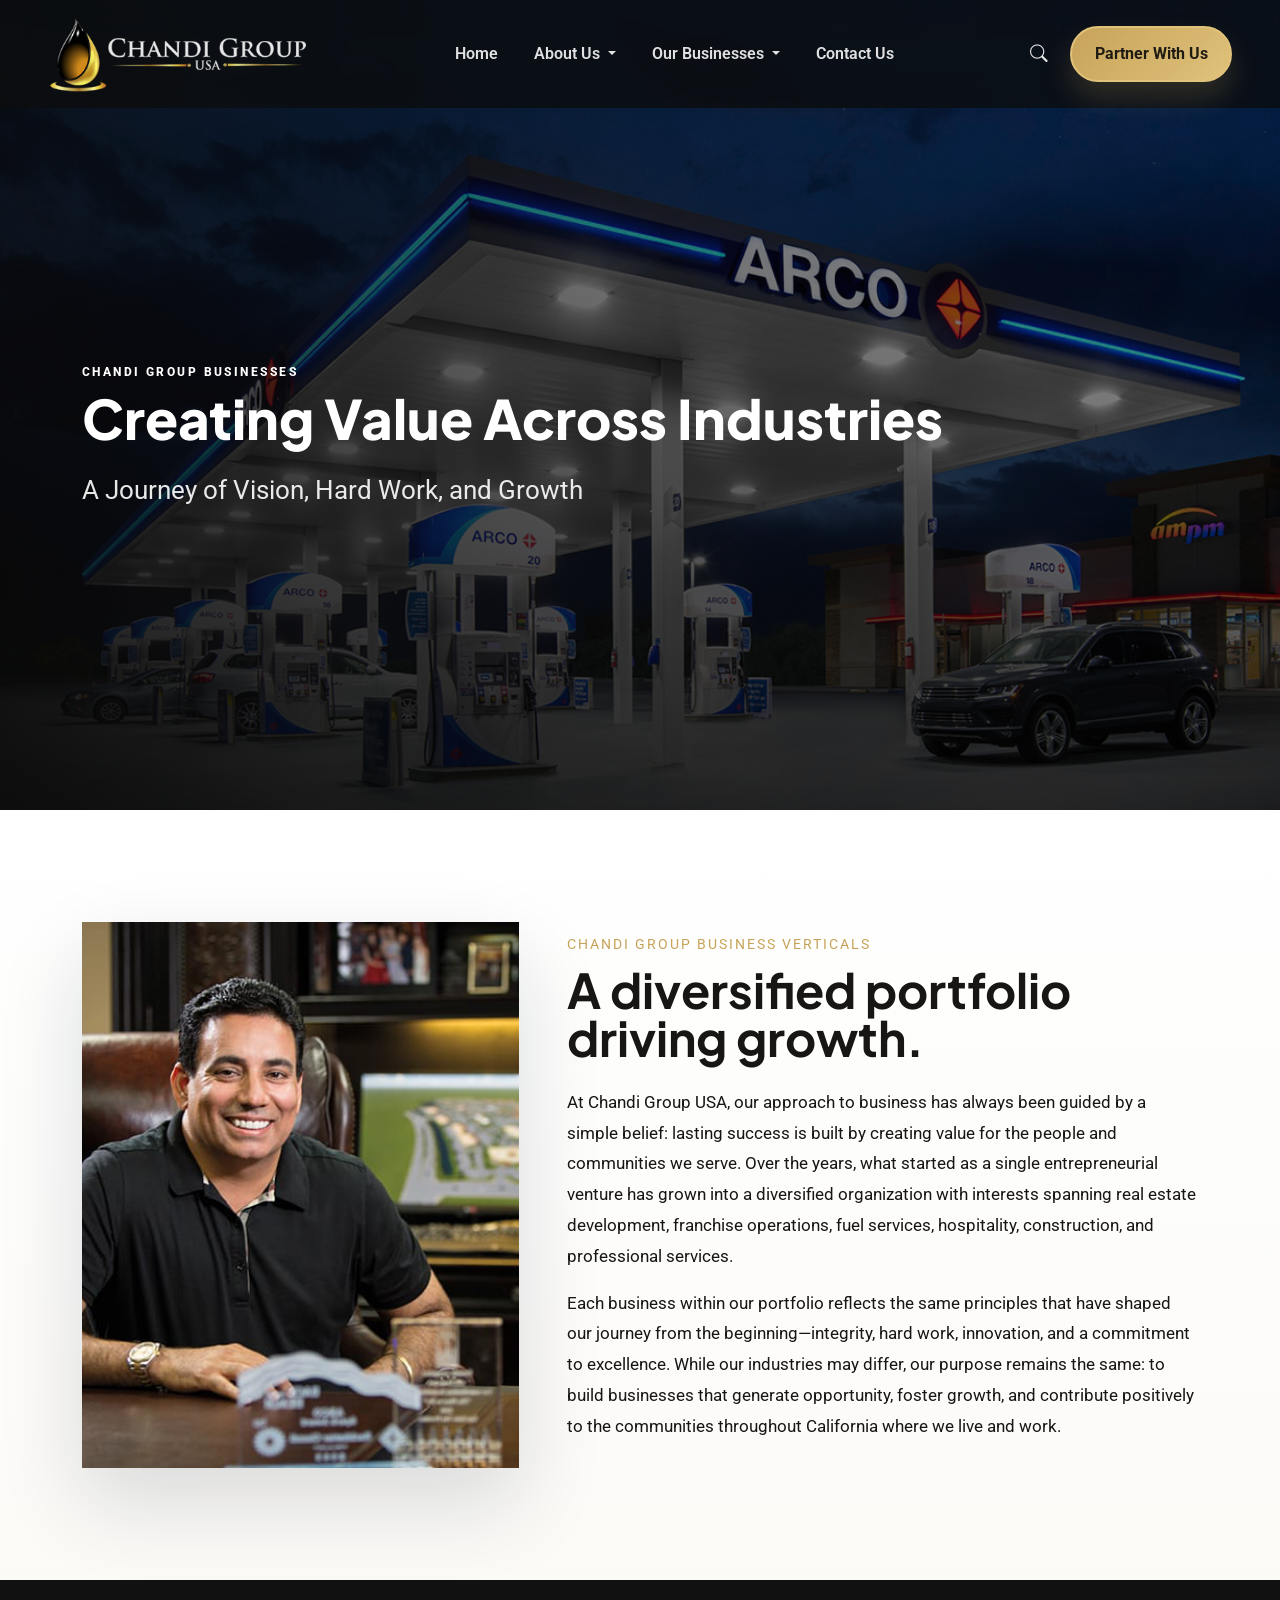
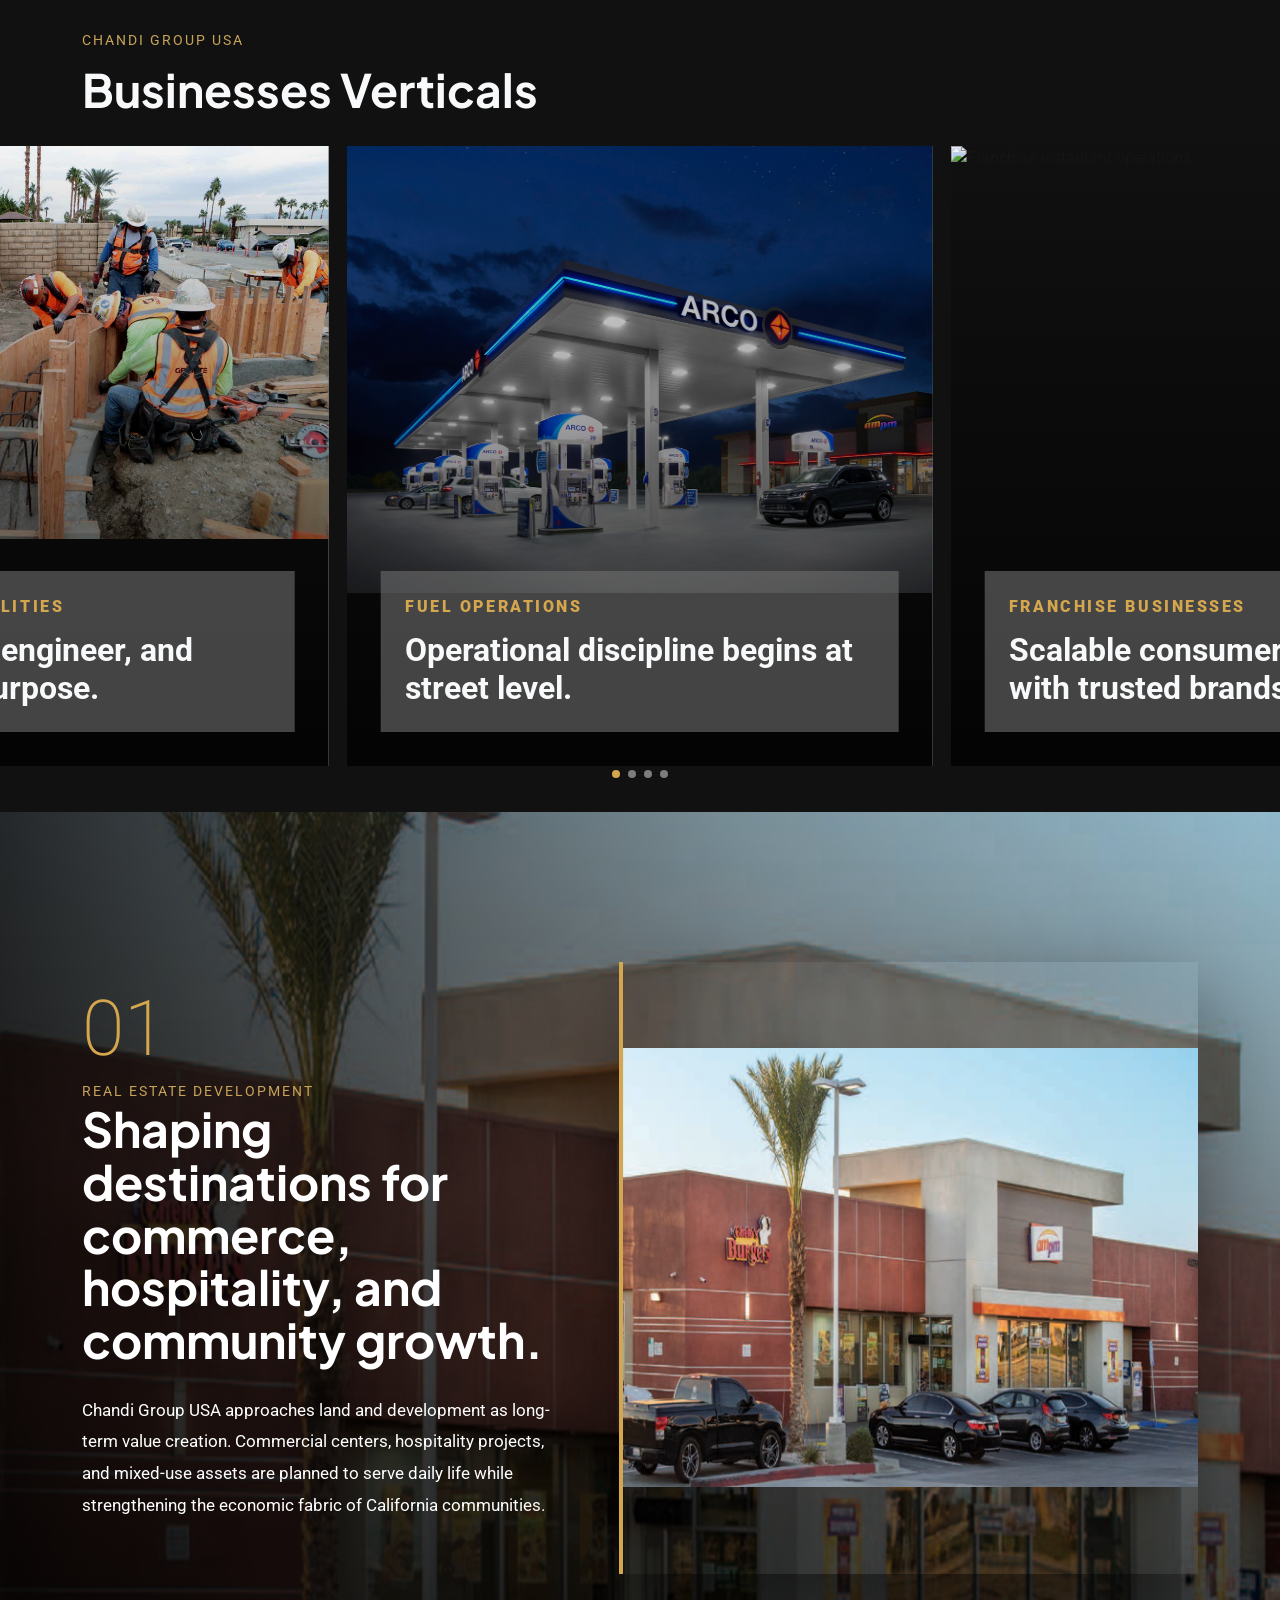
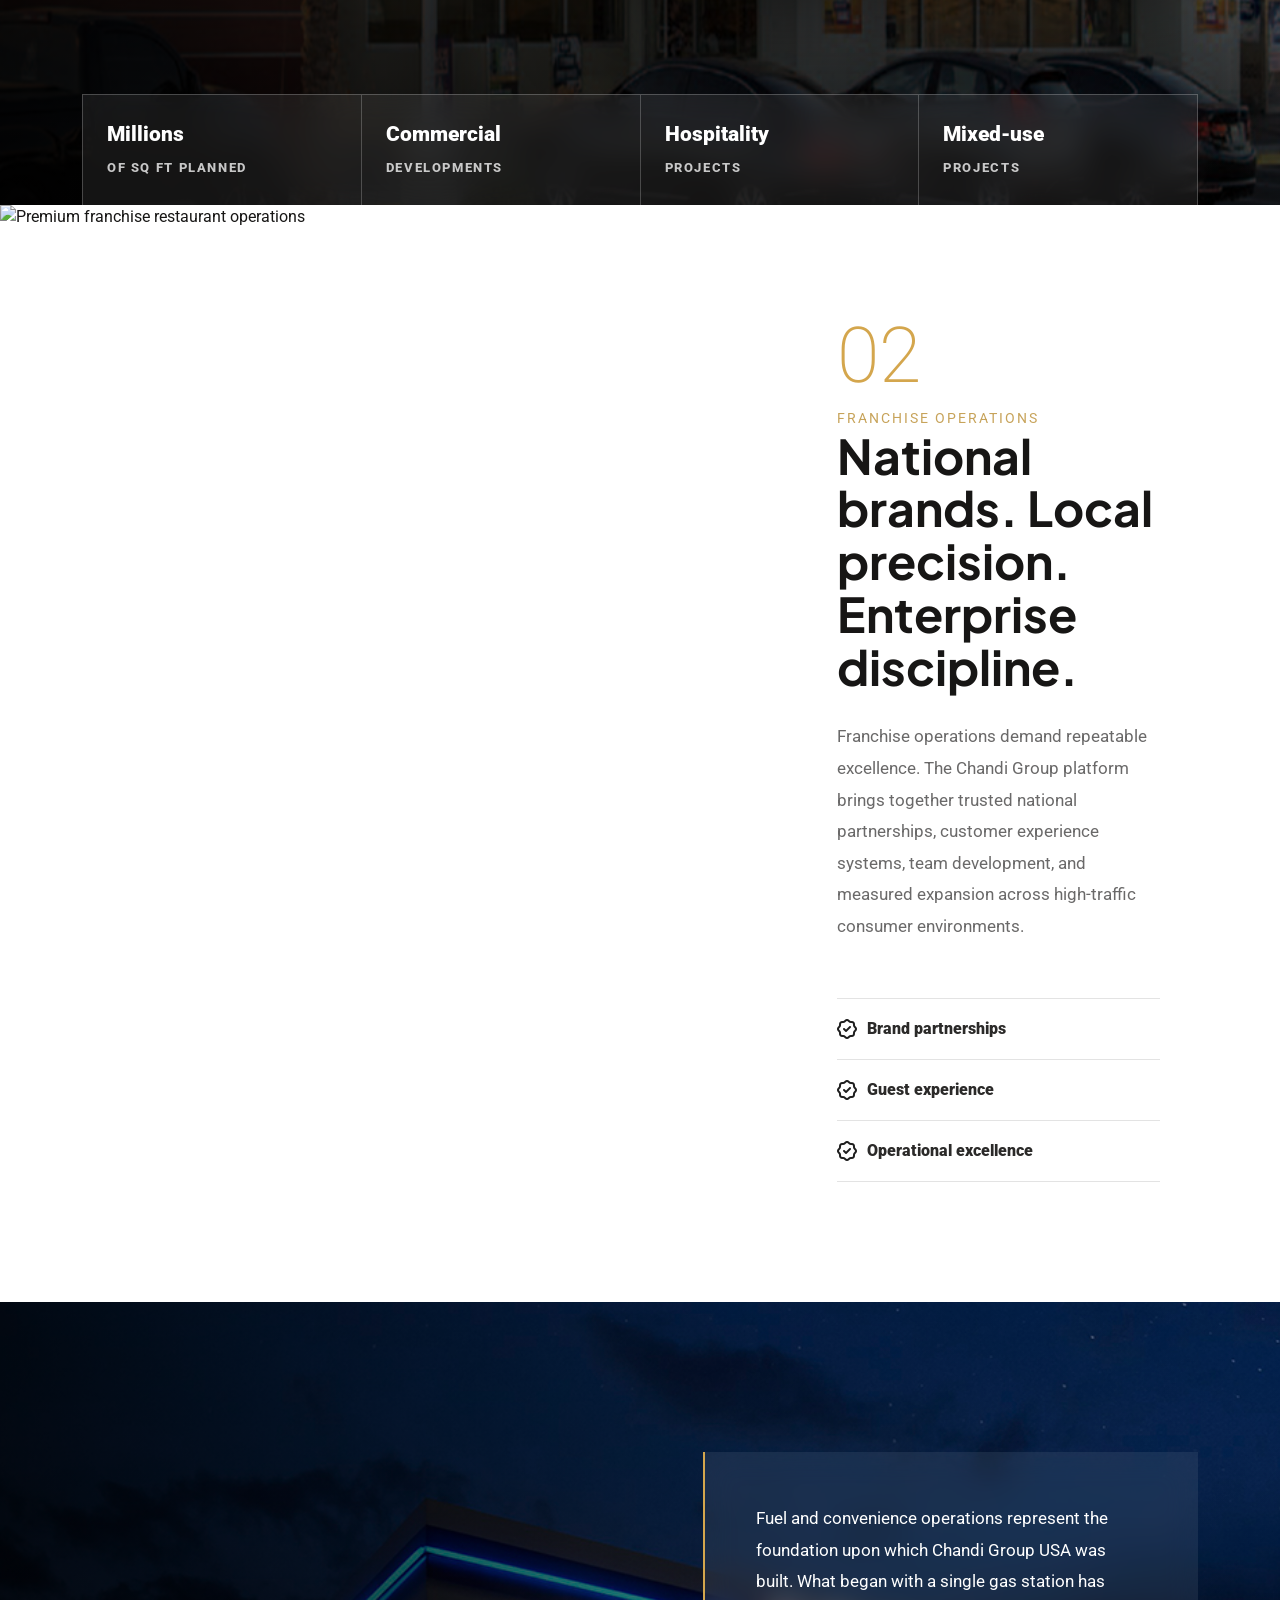
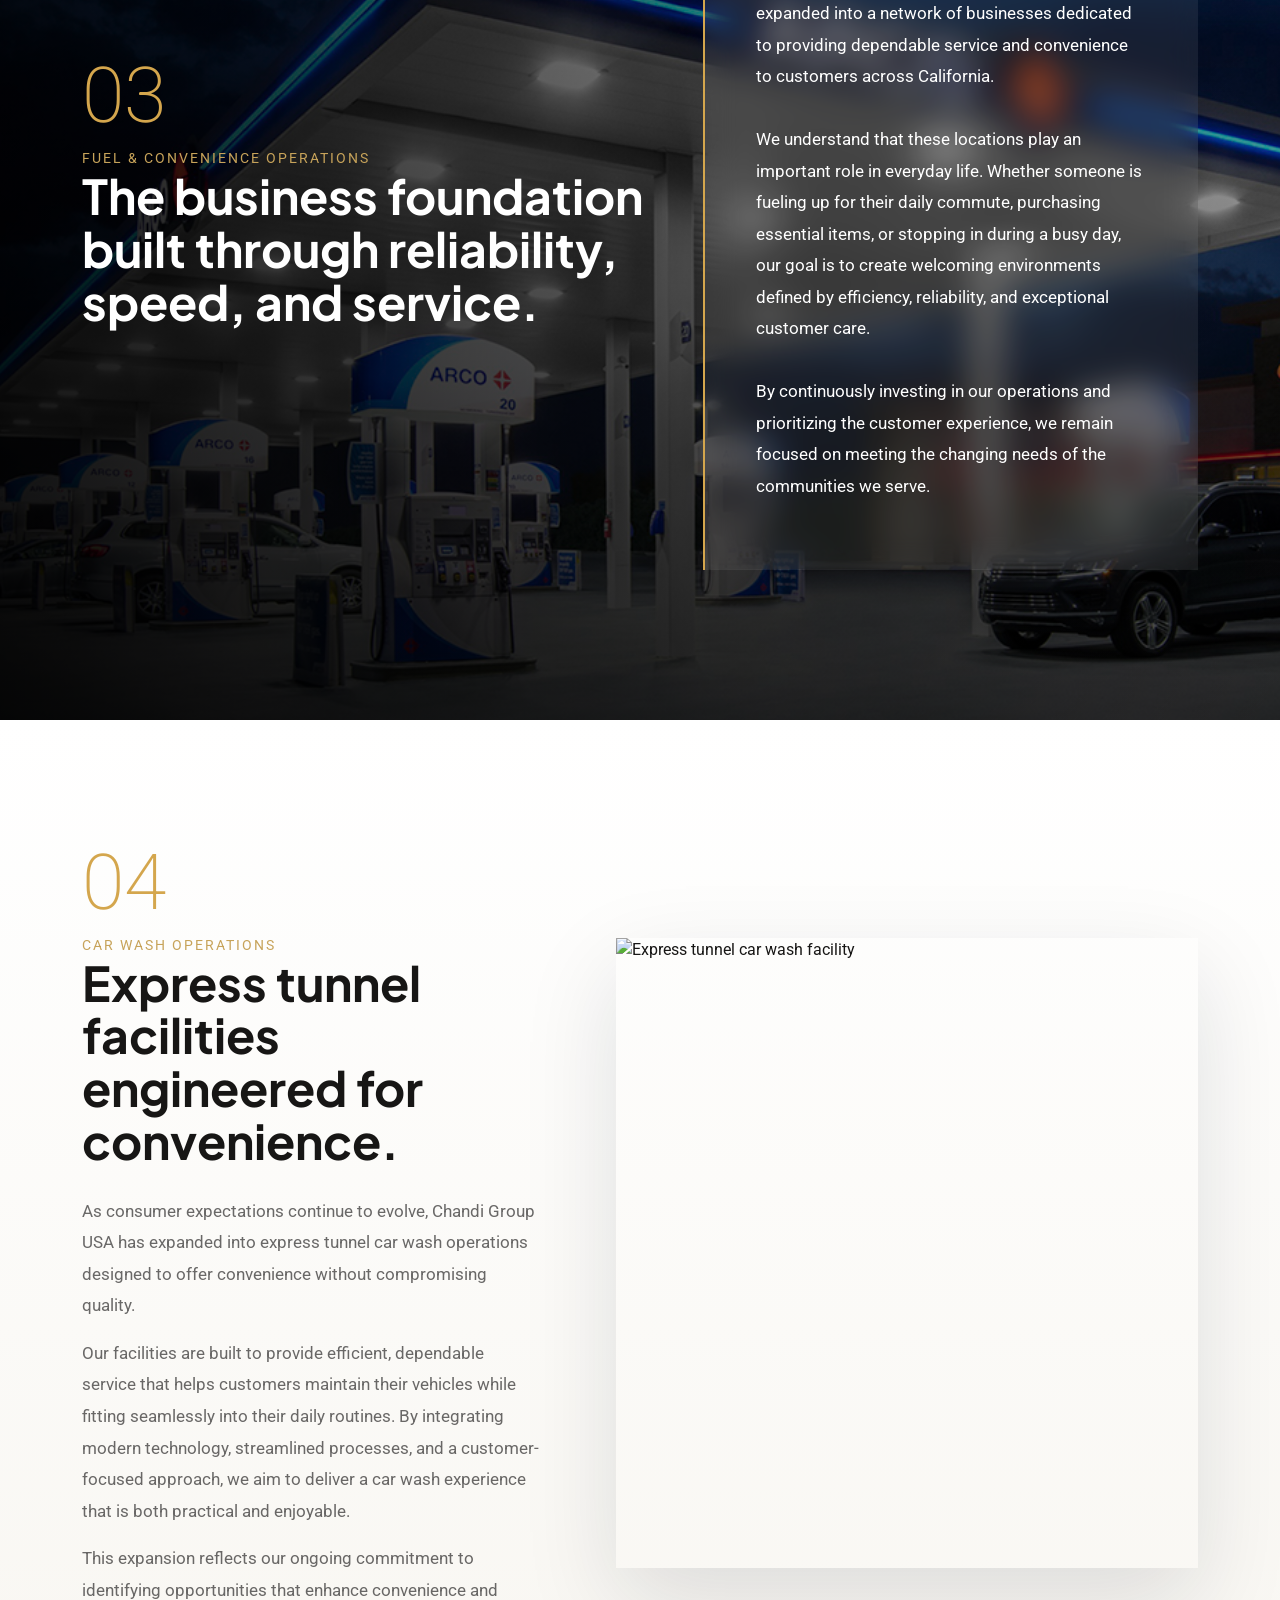
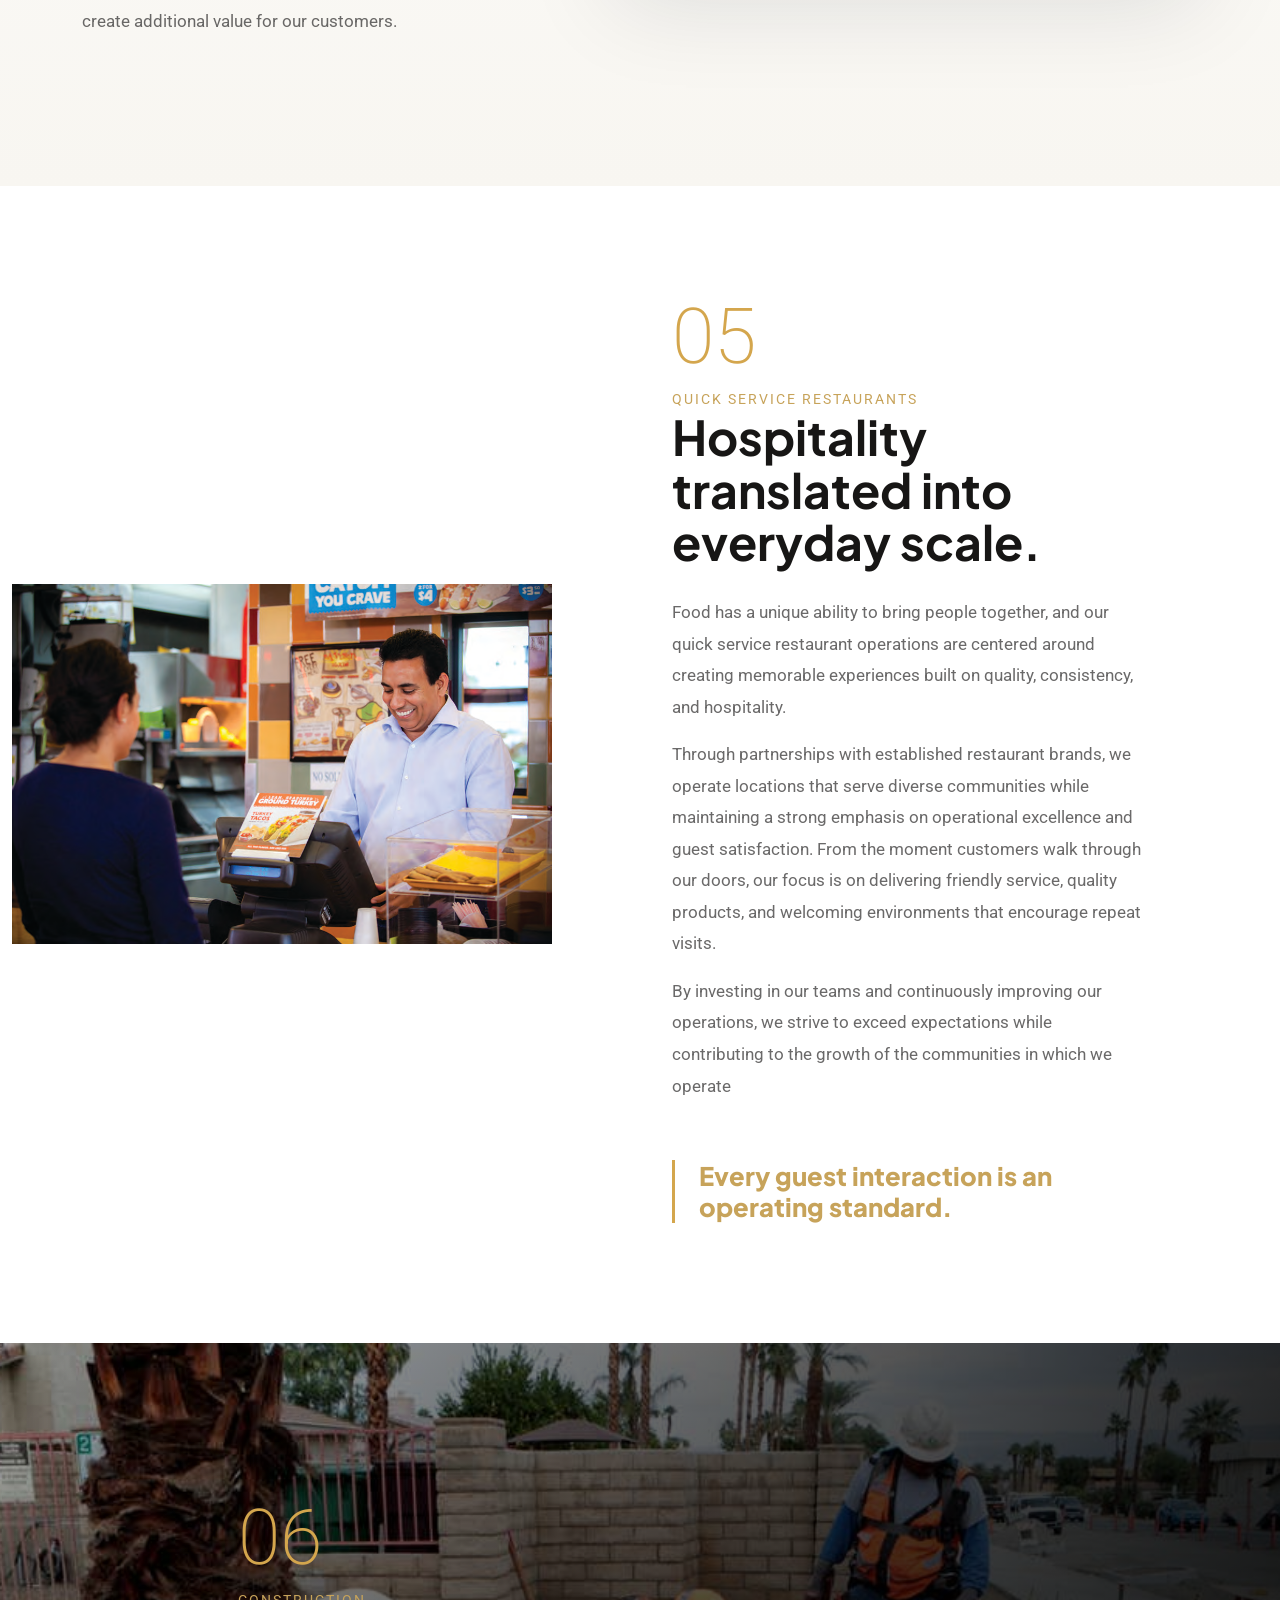
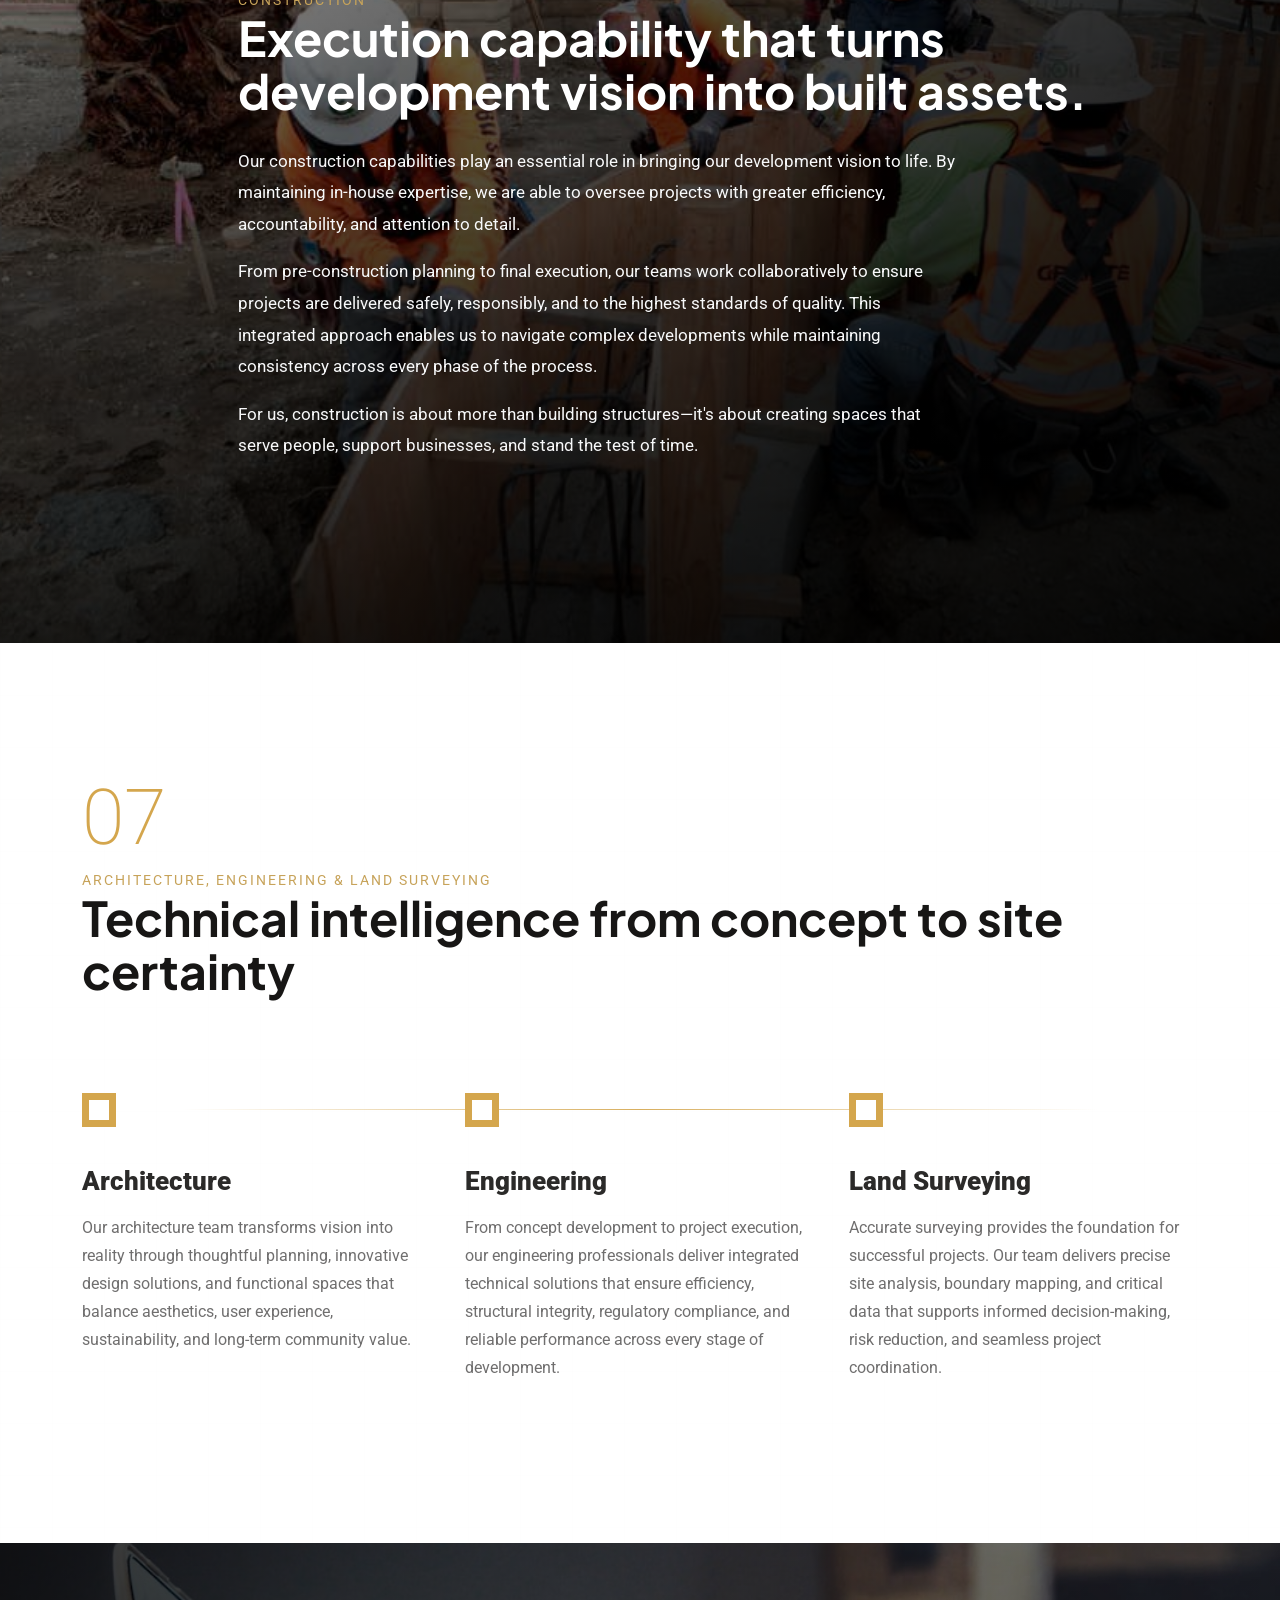
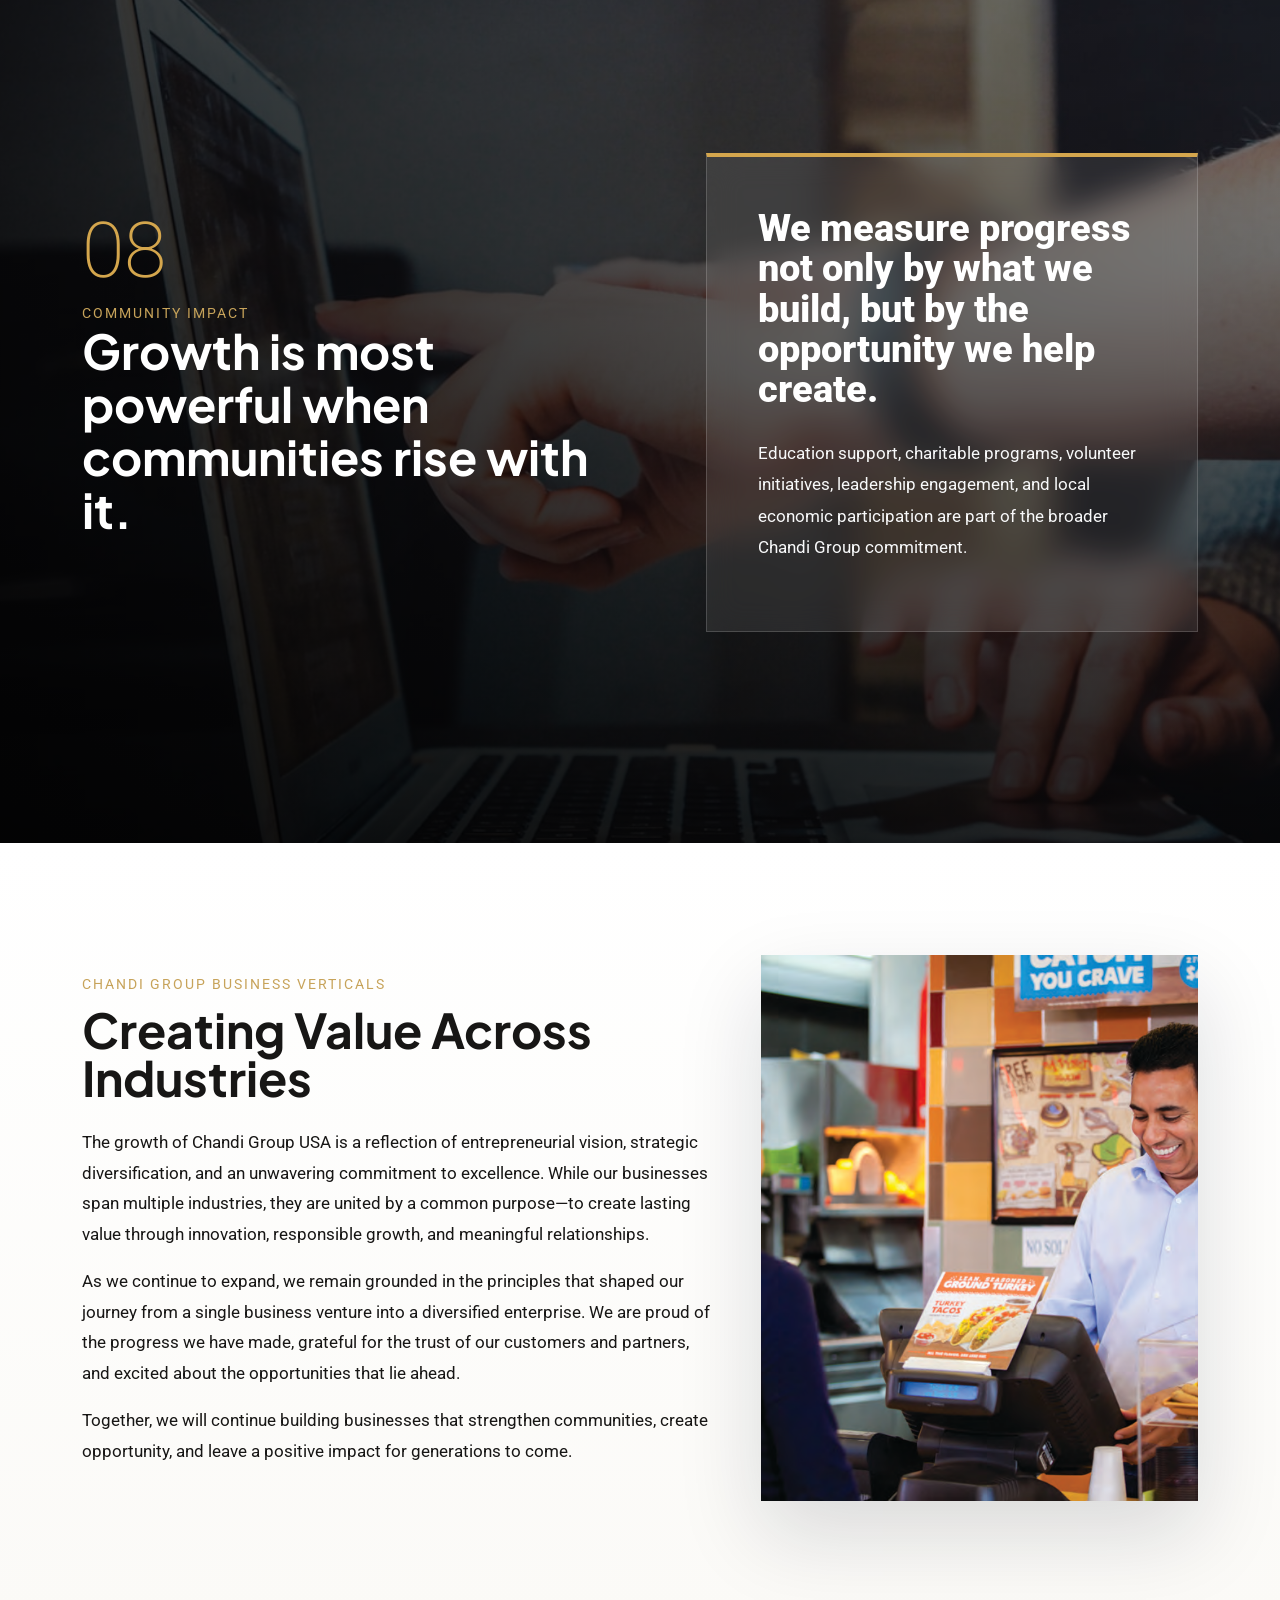
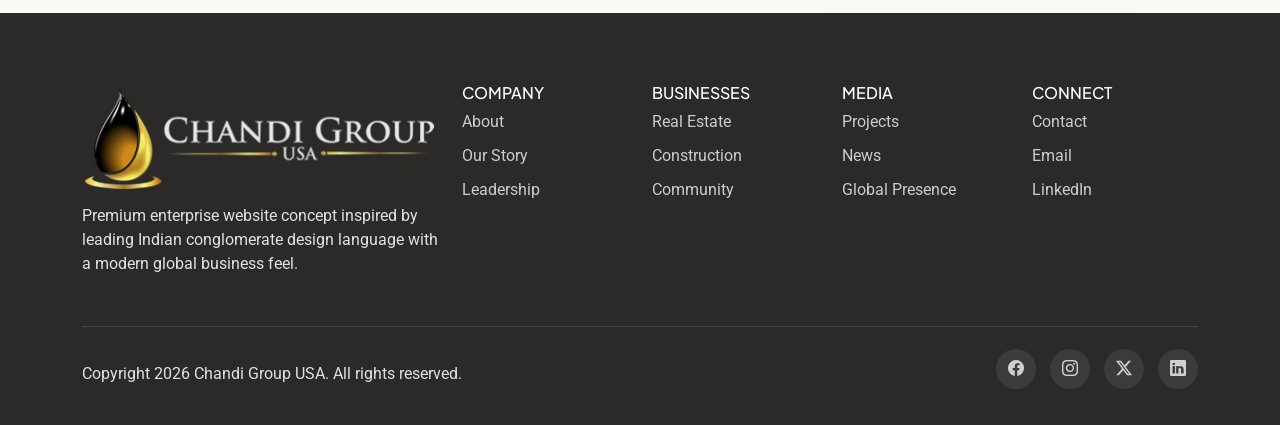
==== commit 5ad09ef6: "business page" ====
--- a/businesses.html
+++ b/businesses.html
@@ -5,11 +5,11 @@
     <meta charset="UTF-8" />
     <meta name="viewport" content="width=device-width, initial-scale=1.0" />
     <meta name="description"
-        content="Discover the inspiring story of Chandi Group USA, a premium multi-industry corporate group dedicated to real estate, construction, engineering, fuel operations, franchise businesses, and investments." />
+        content="Explore Chandi Group USA business chapters across real estate development, franchise operations, fuel and convenience, car wash, quick service restaurants, construction, architecture, engineering, land surveying, and community impact." />
     <meta name="keywords"
-        content="Chandi Group USA, corporate website, real estate, construction, engineering, fuel operations, franchise businesses, investments" />
+        content="Chandi Group USA businesses, real estate development, franchise operations, fuel operations, car wash operations, quick service restaurants, construction, architecture engineering land surveying, community impact" />
     <meta name="author" content="Chandi Group USA" />
-    <title>Chandi Group USA | Our Story</title>
+    <title>Chandi Group USA | Our Businesses</title>
 
     <link rel="preconnect" href="https://fonts.googleapis.com" />
     <link rel="preconnect" href="https://fonts.gstatic.com" crossorigin />
@@ -20,16 +20,16 @@
     <link href="https://cdn.jsdelivr.net/npm/bootstrap-icons@1.11.3/font/bootstrap-icons.min.css" rel="stylesheet" />
     <link href="https://cdn.jsdelivr.net/npm/swiper@11/swiper-bundle.min.css" rel="stylesheet" />
     <link href="https://unpkg.com/aos@2.3.4/dist/aos.css" rel="stylesheet" />
-
     <link rel="stylesheet" href="./css/style.css" />
 </head>
 
-<body class="businessess-page about-page">
+<body class="business-chapters-page">
     <header class="main-header" aria-label="Primary navigation">
         <nav class="navbar navbar-expand-xl navbar-dark">
             <div class="container-fluid px-3 px-lg-5 py-2">
-                <a class="navbar-brand brand-mark" href="index.html" aria-label="Chandi Group USA home"><img
-                        src="./image/logo.png" alt="Chandi Group USA logo" class="logo"></a>
+                <a class="navbar-brand brand-mark" href="index.html" aria-label="Chandi Group USA home">
+                    <img src="./image/logo.png" alt="Chandi Group USA logo" class="logo">
+                </a>
 
                 <button class="navbar-toggler" type="button" data-bs-toggle="collapse" data-bs-target="#mainNav"
                     aria-controls="mainNav" aria-expanded="false" aria-label="Toggle navigation">
@@ -38,48 +38,28 @@
 
                 <div class="collapse navbar-collapse" id="mainNav">
                     <ul class="navbar-nav mx-auto align-items-xl-center gap-xl-1">
-
-                        <!-- Home -->
                         <li class="nav-item">
-                            <a class="nav-link active" href="index.html">Home</a>
+                            <a class="nav-link" href="index.html">Home</a>
                         </li>
-
-                        <!-- About Us -->
                         <li class="nav-item dropdown">
                             <a class="nav-link dropdown-toggle" href="#" role="button" data-bs-toggle="dropdown">
                                 About Us
                             </a>
                             <ul class="dropdown-menu">
-
-                                <li>
-                                    <a class="dropdown-item" href="our-story.html">Our Story</a>
-                                </li>
-                                <!-- <li>
-                <a class="dropdown-item" href="press-releases.html">Press Releases</a>
-            </li> -->
+                                <li><a class="dropdown-item" href="our-story.html">Our Story</a></li>
                             </ul>
                         </li>
-
-                        <!-- Development Projects -->
                         <li class="nav-item dropdown">
-                            <a class="nav-link dropdown-toggle" href="#" role="button" data-bs-toggle="dropdown">
+                            <a class="nav-link dropdown-toggle active" href="#" role="button" data-bs-toggle="dropdown">
                                 Our Businesses
                             </a>
                             <ul class="dropdown-menu">
-                                <li>
-                                    <a class="dropdown-item" href="businesses.html">New Developments</a>
-                                    <!-- </li>
-            <li>
-                <a class="dropdown-item" href="leasing-opportunities.html">Leasing Opportunities</a>
-            </li> -->
+                                <li><a class="dropdown-item active" href="businesses.html">Business Chapters</a></li>
                             </ul>
                         </li>
-
-                        <!-- Contact -->
                         <li class="nav-item">
-                            <a class="nav-link" href="contact.html">Contact Us</a>
+                            <a class="nav-link" href="#contact">Contact Us</a>
                         </li>
-
                     </ul>
 
                     <div class="nav-actions d-flex align-items-center gap-3">
@@ -93,6 +73,7 @@
             </div>
         </nav>
     </header>
+
     <main>
         <section class="story-hero">
             <div class="businesses-bg"></div>
@@ -139,8 +120,8 @@
         <section class="about-section about-journey-visual">
             <div class="container-fluid px-0">
                <div class="container pt-5"> <div class="section-heading">
-                            <span>Chandi Group Business Verticals</span>
-                            <h2 class="text-white">Chandi Group Businesses</h2>
+                            <span>Chandi Group USA</span>
+                            <h2 class="text-light">Businesses Verticals</h2>
                         </div></div>
                 <div class="swiper aboutStorySwiper" data-aos="fade-up">
                     <div class="swiper-wrapper">
@@ -174,36 +155,276 @@
             </div>
         </section>
 
-    </main>
-
-
+        <section class="bc-chapter bc-real-estate" id="real-estate">
+            <div class="bc-chapter-bg bc-parallax" data-speed="0.12"></div>
+            <div class="bc-chapter-shade"></div>
+            <div class="container position-relative">
+                <div class="bc-chapter-grid">
+                    <div class="bc-copy bc-copy-light" data-aos="fade-right">
+                        <span class="bc-number">01</span>
+                         <div class="section-heading">
+                            <span>Real Estate Development</span>
+                            <h2>Shaping destinations for commerce, hospitality, and community growth.</h2>
+                        </div>
+                       
+                        <p class="text-white">Chandi Group USA approaches land and development as long-term value creation. Commercial
+                            centers, hospitality projects, and mixed-use assets are planned to serve daily life while
+                            strengthening the economic fabric of California communities.</p>
+                    </div>
+                    <figure class="bc-feature-image" data-aos="fade-left">
+                        <img src="./image/realestate.jpg" alt="California commercial development by Chandi Group USA">
+                    </figure>
+                </div>
+                <div class="bc-stat-strip" data-aos="fade-up">
+                    <span><strong>Millions</strong> of sq ft planned</span>
+                    <span><strong>Commercial</strong> developments</span>
+                    <span><strong>Hospitality</strong> projects</span>
+                    <span><strong>Mixed-use</strong> projects</span>
+                </div>
+            </div>
+        </section>
+
+        <section class="bc-chapter bc-franchise">
+            <div class="container-fluid px-0">
+                <div class="bc-split bc-split-reverse">
+                    <figure class="bc-split-image" data-aos="fade-right">
+                        <img src="https://images.unsplash.com/photo-1555396273-367ea4eb4db5?auto=format&fit=crop&w=1900&q=86"
+                            alt="Premium franchise restaurant operations">
+                    </figure>
+                    <div class="bc-copy" data-aos="fade-left">
+                        <span class="bc-number">02</span>
+                           <div class="section-heading">
+                            <span>Franchise Operations</span>
+                            <h2>National brands. Local precision. Enterprise discipline.</h2>
+                        </div>
+                   
+                        <p>Franchise operations demand repeatable excellence. The Chandi Group platform brings together
+                            trusted national partnerships, customer experience systems, team development, and measured
+                            expansion across high-traffic consumer environments.</p>
+                        <div class="bc-editorial-lines">
+                            <span><img src="./image/icon.png" class="bc-icon">Brand partnerships</span>
+                            <span><img src="./image/icon.png" class="bc-icon">Guest experience</span>
+                            <span><img src="./image/icon.png" class="bc-icon">Operational excellence</span>
+                        </div>
+                    </div>
+                </div>
+            </div>
+        </section>
+
+        <section class="bc-chapter bc-fuel">
+            <div class="bc-chapter-bg bc-parallax" data-speed="0.1"></div>
+            <div class="bc-chapter-shade"></div>
+            <div class="container position-relative">
+                <div class="bc-dark-grid">
+                    <div class="bc-copy bc-copy-light" data-aos="fade-up">
+                        <span class="bc-number">03</span>
+                       <div class="section-heading">
+                            <span>Fuel & Convenience Operations</span>
+                            <h2>The business foundation built through reliability, speed, and service.</h2>
+                        </div>
+                    </div>
+                    <div class="bc-story-panel" data-aos="fade-up" data-aos-delay="20">
+                        <p class="text-white">Fuel and convenience operations represent the foundation upon which Chandi Group USA was built. What began with a single gas station has expanded into a network of businesses dedicated to providing dependable service and convenience to customers across California.<br><br>
+We understand that these locations play an important role in everyday life. Whether someone is fueling up for their daily commute, purchasing essential items, or stopping in during a busy day, our goal is to create welcoming environments defined by efficiency, reliability, and exceptional customer care.<br><br>
+By continuously investing in our operations and prioritizing the customer experience, we remain focused on meeting the changing needs of the communities we serve.
+</p>
+                    </div>
+                </div>
+            </div>
+        </section>
+
+        <section class="bc-chapter bc-carwash">
+            <div class="container">
+                <div class="bc-bright-grid">
+                    <div class="bc-copy" data-aos="fade-right">
+                        <span class="bc-number">04</span>
+                        <div class="section-heading">
+                            <span>Car Wash Operations</span>
+                            <h2>Express tunnel facilities engineered for convenience.</h2>
+                        </div>
+                      
+                        <p>As consumer expectations continue to evolve, Chandi Group USA has expanded into express tunnel car wash operations designed to offer convenience without compromising quality.</p>
+                        <p>
+Our facilities are built to provide efficient, dependable service that helps customers maintain their vehicles while fitting seamlessly into their daily routines. By integrating modern technology, streamlined processes, and a customer-focused approach, we aim to deliver a car wash experience that is both practical and enjoyable.</p>
+<p>
+This expansion reflects our ongoing commitment to identifying opportunities that enhance convenience and create additional value for our customers.
+</p>
+                    </div>
+                    <figure class="bc-bright-image" data-aos="fade-left">
+                        <img src="https://images.unsplash.com/photo-1607860108855-64acf2078ed9?auto=format&fit=crop&w=1900&q=86"
+                            alt="Express tunnel car wash facility">
+                    </figure>
+                </div>
+            </div>
+        </section>
+
+        <section class="bc-chapter bc-qsr">
+            <div class="container-fluid">
+                
+                <div class="bc-split">
+                       <figure class="bc-split-image" data-aos="fade-right">
+                        <img src="./image/qsr.bmp"
+                            alt="Cinematic quick service restaurant interior">
+                    </figure>
+                    <div class="bc-copy" data-aos="fade-left">
+                        <span class="bc-number">05</span>
+                          <div class="section-heading">
+                            <span>Quick Service Restaurants</span>
+                            <h2>Hospitality translated into everyday scale.</h2>
+                        </div>
+                       
+                        <p>Food has a unique ability to bring people together, and our quick service restaurant operations are centered around creating memorable experiences built on quality, consistency, and hospitality.</p>
+<p>Through partnerships with established restaurant brands, we operate locations that serve diverse communities while maintaining a strong emphasis on operational excellence and guest satisfaction. From the moment customers walk through our doors, our focus is on delivering friendly service, quality products, and welcoming environments that encourage repeat visits.</p>
+<p>By investing in our teams and continuously improving our operations, we strive to exceed expectations while contributing to the growth of the communities in which we operate
+</p>
+                        <blockquote>Every guest interaction is an operating standard.</blockquote>
+                    </div>
+                 
+                </div>
+            </div>
+        </section>
+
+        <section class="bc-chapter bc-construction">
+            <div class="bc-chapter-bg bc-parallax" data-speed="0.1"></div>
+            <div class="bc-chapter-shade"></div>
+            <div class="container position-relative">
+                <div class="bc-copy bc-copy-light bc-copy-wide" data-aos="fade-up">
+                    <span class="bc-number">06</span>
+                     <div class="section-heading">
+                            <span>Construction</span>
+                            <h2>Execution capability that turns development vision into built assets.</h2>
+                        </div>
+               
+                    <p class="text-light">Our construction capabilities play an essential role in bringing our development vision to life. By maintaining in-house expertise, we are able to oversee projects with greater efficiency, accountability, and attention to detail.</p>
+<p class="text-light">From pre-construction planning to final execution, our teams work collaboratively to ensure projects are delivered safely, responsibly, and to the highest standards of quality. This integrated approach enables us to navigate complex developments while maintaining consistency across every phase of the process.</p>
+<p class="text-light">For us, construction is about more than building structures—it's about creating spaces that serve people, support businesses, and stand the test of time.
+</p>
+                </div>
+            </div>
+        </section>
+
+        <section class="bc-chapter bc-aes">
+            <div class="container">
+                <div class="bc-blueprint">
+                    <div class="bc-copy" data-aos="fade-up">
+                        <span class="bc-number">07</span>
+                             <div class="section-heading">
+                            <span>Architecture, Engineering & Land Surveying</span>
+                            <h2>Technical intelligence from concept to site certainty</h2>
+                        </div>
+                        
+                    </div>
+                    <div class="bc-workflow" data-aos="fade-up" data-aos-delay="20">
+                        <div class="bc-workflow-line"></div>
+                       <div class="bc-workflow-step">
+    <span>Architecture</span>
+    <p>
+        Our architecture team transforms vision into reality through thoughtful planning,
+        innovative design solutions, and functional spaces that balance aesthetics,
+        user experience, sustainability, and long-term community value.
+    </p>
+</div>
+                        <div class="bc-workflow-step">
+    <span>Engineering</span>
+    <p>
+        From concept development to project execution, our engineering professionals
+        deliver integrated technical solutions that ensure efficiency, structural integrity,
+        regulatory compliance, and reliable performance across every stage of development.
+    </p>
+</div>
+                       <div class="bc-workflow-step">
+    <span>Land Surveying</span>
+    <p>
+        Accurate surveying provides the foundation for successful projects. Our team
+        delivers precise site analysis, boundary mapping, and critical data that supports
+        informed decision-making, risk reduction, and seamless project coordination.
+    </p>
+</div>
+                    </div>
+
+                </div>
+            </div>
+        </section>
+
+        <section class="bc-chapter bc-community">
+            <div class="bc-chapter-bg bc-parallax" data-speed="0.08"></div>
+            <div class="bc-community-shade"></div>
+            <div class="container position-relative">
+                <div class="bc-community-grid">
+                    <div class="bc-copy bc-copy-light" data-aos="fade-right">
+                        <span class="bc-number">08</span>
+                             <div class="section-heading">
+                            <span>Community Impact</span>
+                            <h2>Growth is most powerful when communities rise with it.</h2>
+                        </div>
+                        
+                       
+                    </div>
+                    <div class="bc-quote-block" data-aos="fade-left">
+                        <blockquote>We measure progress not only by what we build, but by the opportunity we help create.
+                        </blockquote>
+                        <p class="text-light">Education support, charitable programs, volunteer initiatives, leadership engagement, and
+                            local economic participation are part of the broader Chandi Group commitment.</p>
+                    </div>
+                </div>
+            </div>
+        </section>
+
+        <section class="story-section story-founder">
+            <div class="container">
+                <div class="row align-items-center g-5">
+                
+                    <div class="col-lg-7" data-aos="fade-left">
+                        <div class="section-heading">
+                            <span>Chandi Group Business Verticals</span>
+                            <h2>Creating Value Across Industries</h2>
+                        </div>
+
+                        <p>The growth of Chandi Group USA is a reflection of entrepreneurial vision, strategic diversification, and an unwavering commitment to excellence. While our businesses span multiple industries, they are united by a common purpose—to create lasting value through innovation, responsible growth, and meaningful relationships.</p>
+                         <p>
+As we continue to expand, we remain grounded in the principles that shaped our journey from a single business venture into a diversified enterprise. We are proud of the progress we have made, grateful for the trust of our customers and partners, and excited about the opportunities that lie ahead.</p>
+<p>Together, we will continue building businesses that strengthen communities, create opportunity, and leave a positive impact for generations to come.
+
+                        </p>
+
+                    </div>
+                        <div class="col-lg-5" data-aos="fade-right">
+                        <div class="story-image-frame business">
+                            <img src="./image/qsr.bmp" alt="Nachhattar Singh Chandi, founder of Chandi Group USA" />
+                        </div>
+                    </div>
+                </div>
+            </div>
+        </section>
+           </main>
 
     <footer class="site-footer">
         <div class="container">
             <div class="row g-4">
                 <div class="col-lg-4">
-                    <a class="footer-brand" href="#hero"><img src="./image/logo.png" alt="Chandi Group USA logo"
-                            class="logo"></a>
+                    <a class="footer-brand" href="index.html">
+                        <img src="./image/logo.png" alt="Chandi Group USA logo" class="logo">
+                    </a>
                     <p>Premium enterprise website concept inspired by leading Indian conglomerate design language with a
                         modern global business feel.</p>
                 </div>
                 <div class="col-6 col-lg-2">
                     <h3>Company</h3>
-                    <a href="#about">About</a>
-                    <a href="#leadership">Leadership</a>
-                    <a href="#csr">CSR</a>
+                    <a href="about-us.html">About</a>
+                    <a href="our-story.html">Our Story</a>
+                    <a href="#contact">Leadership</a>
                 </div>
                 <div class="col-6 col-lg-2">
                     <h3>Businesses</h3>
-                    <a href="#verticals">Real Estate</a>
-                    <a href="#verticals">Construction</a>
-                    <a href="#verticals">Investments</a>
+                    <a href="#real-estate">Real Estate</a>
+                    <a href="#contact">Construction</a>
+                    <a href="#contact">Community</a>
                 </div>
                 <div class="col-6 col-lg-2">
                     <h3>Media</h3>
-                    <a href="#projects">Projects</a>
-                    <a href="#news">News</a>
-                    <a href="#global">Global Presence</a>
+                    <a href="#contact">Projects</a>
+                    <a href="#contact">News</a>
+                    <a href="#contact">Global Presence</a>
                 </div>
                 <div class="col-6 col-lg-2">
                     <h3>Connect</h3>
@@ -213,7 +434,7 @@
                 </div>
             </div>
             <div class="footer-bottom">
-                <span>Copyright © 2026 Chandi Group USA. All rights reserved.</span>
+                <span>Copyright 2026 Chandi Group USA. All rights reserved.</span>
                 <div class="socials">
                     <a href="#" aria-label="Facebook"><i class="bi bi-facebook"></i></a>
                     <a href="#" aria-label="Instagram"><i class="bi bi-instagram"></i></a>
@@ -238,11 +459,62 @@
         </div>
     </div>
 
-
     <script src="https://cdn.jsdelivr.net/npm/bootstrap@5.3.3/dist/js/bootstrap.bundle.min.js"></script>
-    <script src="https://cdn.jsdelivr.net/npm/swiper@11/swiper-bundle.min.js"></script>
     <script src="https://unpkg.com/aos@2.3.4/dist/aos.js"></script>
+        <script src="https://cdn.jsdelivr.net/npm/swiper@11/swiper-bundle.min.js"></script>
+    <script src="https://cdn.jsdelivr.net/npm/gsap@3.12.5/dist/gsap.min.js"></script>
+    <script src="https://cdn.jsdelivr.net/npm/gsap@3.12.5/dist/ScrollTrigger.min.js"></script>
     <script>
+        document.addEventListener('DOMContentLoaded', () => {
+            AOS.init({
+                duration: 950,
+                easing: 'ease-out-cubic',
+                once: true,
+                offset: 90
+            });
+
+            const header = document.querySelector('.main-header');
+            const setHeaderState = () => {
+                header.classList.toggle('nav-scrolled', window.scrollY > 40);
+            };
+
+            setHeaderState();
+            window.addEventListener('scroll', setHeaderState, { passive: true });
+
+            if (window.gsap && window.ScrollTrigger) {
+                gsap.registerPlugin(ScrollTrigger);
+
+                gsap.utils.toArray('.bc-parallax').forEach((element) => {
+                    const speed = Number(element.dataset.speed || 0.1);
+                    gsap.to(element, {
+                        yPercent: speed * -100,
+                        ease: 'none',
+                        scrollTrigger: {
+                            trigger: element.closest('section'),
+                            start: 'top bottom',
+                            end: 'bottom top',
+                            scrub: true
+                        }
+                    });
+                });
+
+                gsap.utils.toArray('.bc-chapter').forEach((chapter) => {
+                    gsap.from(chapter.querySelectorAll('.bc-number, h2, p, blockquote, .bc-stat-strip span'), {
+                        y: 28,
+                        opacity: 0,
+                        duration: 0.85,
+                        stagger: 0.08,
+                        ease: 'power3.out',
+                        scrollTrigger: {
+                            trigger: chapter,
+                            start: 'top 72%'
+                        }
+                    });
+                });
+            }
+        });
+    </script>
+     <script>
         document.addEventListener('DOMContentLoaded', () => {
             AOS.init({
                 duration: 900,
@@ -282,4 +554,4 @@
     </script>
 </body>
 
-</html>+</html>
--- a/css/style.css
+++ b/css/style.css
@@ -10,7 +10,7 @@
 	--muted: #667085;
 	--border: rgba(16, 24, 40, 0.08);
 	--shadow: 0 24px 60px rgba(16, 24, 40, 0.08);
-		--about-primary: #a22426;
+		--about-primary: #c7a35a;
 	--about-dark: #2b2a29;
 	--about-gold: #d4a64d;
 	--about-soft: #f6f4ef;
@@ -2341,11 +2341,11 @@
 }
 
 .section-heading{
-    margin-bottom:50px;
+    margin-bottom:0px;
 }
 
 .section-heading span{
-    color:#c7a35a;
+    color: #c7a35a;
     font-size:14px;
     letter-spacing:2px;
     text-transform:uppercase;
@@ -2411,11 +2411,11 @@
     text-transform:uppercase;
 }
 
-.about-content h3{
+/* .about-content h3{
     margin:25px 0;
     font-size:38px;
     font-weight:700;
-}
+} */
 
 .quote-line{
     border-left:3px solid #d9a441;
@@ -2590,7 +2590,7 @@
 
 /* Premium About Us page */
 .about-page {
-	--about-primary: #a22426;
+	--about-primary: #c7a35a;
 	--about-dark: #2b2a29;
 	--about-gold: #d4a64d;
 	--about-soft: #f6f4ef;
@@ -2640,8 +2640,8 @@
 }
 
 .about-section h2 {
-	font-size: clamp(3rem, 5.6vw, 6.2rem);
-	line-height: 0.95;
+	font-size: clamp(2rem, 3.6vw, 3.2rem);
+	line-height: 1.2;
 	margin-bottom: 28px;
 	color: var(--about-dark);
 }
@@ -2904,11 +2904,11 @@
 
 .about-journey-visual {
 	padding: 0;
-	background: #0e0e0d;
+	background: #111;
 }
 
 .aboutStorySwiper {
-	padding: 0px 0 96px;
+	padding: 0px 0 46px;
 }
 
 .aboutStorySwiper .swiper-slide {
@@ -2956,7 +2956,7 @@
 
 .aboutStorySwiper p {
 	margin: 0;
-	max-width: 420px;
+	/* max-width: 420px; */
 	/* font-family: "Cormorant Garamond", serif; */
 	font-size: clamp(2rem, 2vw, 2.6rem);
 	line-height: 1.2;
@@ -2970,6 +2970,8 @@
 	bottom: 34px !important;
 	text-align: center;
 	z-index: 5;
+    display: flex;
+    justify-content: center;
 }
 
 .about-swiper-pagination .swiper-pagination-bullet {
@@ -3372,11 +3374,11 @@
     background:#f8f8f8;
 }
 
-.section-heading h2{
+/* .section-heading h2{
     font-size:60px;
     font-weight:700;
     margin-bottom:20px;
-}
+} */
 
 .section-heading p{
     /* max-width:800px;
@@ -3422,9 +3424,9 @@
 
 .news-card{
     background:#fff;
-    padding:40px;
+    padding:0px;
     border-radius:20px;
-    box-shadow:0 20px 60px rgba(0,0,0,.08);
+    /* box-shadow:0 20px 60px rgba(0,0,0,.08); */
     transition:.4s;
 }
 
@@ -3443,7 +3445,7 @@
 
 /* Premium Our Businesses / Ourproject page */
 .ourproject-page {
-	--op-primary: #a22426;
+	--op-primary: #c7a35a;
 	--op-dark: #2b2a29;
 	--op-gold: #d4a64d;
 	--op-soft: #f7f5f0;
@@ -4223,7 +4225,7 @@
 
 /* Agency-level Our Businesses page */
 .cg-business-page {
-	--cg-red: #a22426;
+	--cg-red: #c7a35a;
 	--cg-ink: #171615;
 	--cg-dark: #2b2a29;
 	--cg-gold: #d4a64d;
@@ -5161,3 +5163,610 @@
 		min-height: 190px;
 	}
 }
+
+/* Luxury full-width Business Chapters page */
+.business-chapters-page {
+	--bc-red: #c7a35a;
+	--bc-dark: #2b2a29;
+	--bc-ink: #171615;
+	--bc-gold: #d4a64d;
+	--bc-paper: #f7f4ef;
+	--bc-line: rgba(43, 42, 41, 0.13);
+	background: #fff;
+	color: var(--bc-ink);
+}
+
+.business-chapters-page .main-header,
+.business-chapters-page .main-header.nav-scrolled {
+	background: rgba(12, 12, 12, 0.76);
+	backdrop-filter: blur(18px);
+}
+
+.business-chapters-page .dropdown-menu {
+	border: 0;
+	border-radius: 0;
+	box-shadow: 0 26px 70px rgba(0, 0, 0, 0.18);
+}
+
+.business-chapters-page .dropdown-item.active,
+.business-chapters-page .dropdown-item:active {
+	background: var(--bc-red);
+	color: #fff;
+}
+
+.business-chapters-page h1,
+.business-chapters-page h2,
+.business-chapters-page h3 {
+	font-family: "Plus Jakarta Sans", sans-serif;
+	letter-spacing: 0;
+}
+
+.bc-kicker {
+	margin: 0 0 16px;
+	color: var(--bc-gold);
+	font-size: 0.74rem;
+	font-weight: 900;
+	letter-spacing: 0.24em;
+	text-transform: uppercase;
+}
+
+.bc-hero,
+.bc-chapter {
+	position: relative;
+	min-height: 100vh;
+	overflow: hidden;
+}
+
+.bc-hero {
+	display: flex;
+	align-items: center;
+	color: #fff;
+}
+
+.bc-hero-media,
+.bc-chapter-bg {
+	position: absolute;
+	inset: -10%;
+	background: url("../image/back.jpg") center/cover no-repeat;
+	transform: scale(1.04);
+}
+
+.bc-hero-shade,
+.bc-chapter-shade {
+	position: absolute;
+	inset: 0;
+	background:
+		linear-gradient(90deg, rgba(0, 0, 0, 0.82), rgba(0, 0, 0, 0.32) 58%, rgba(0, 0, 0, 0.08)),
+		linear-gradient(180deg, rgba(0, 0, 0, 0.08), rgba(0, 0, 0, 0.72));
+}
+
+.bc-hero-copy {
+	max-width: 1080px;
+	padding-top: 90px;
+}
+
+.bc-hero h1 {
+	max-width: 11ch;
+	margin: 0;
+	color: #fff;
+	font-size: clamp(4.2rem, 10vw, 10.5rem);
+	font-weight: 900;
+	line-height: 0.86;
+}
+
+.bc-hero-copy > p:last-child {
+	max-width: 760px;
+	margin-top: 32px;
+	color: rgba(255, 255, 255, 0.86);
+	font-size: clamp(1.14rem, 2vw, 1.58rem);
+	line-height: 1.62;
+}
+
+.bc-scroll {
+	position: absolute;
+	left: 12px;
+	bottom: 46px;
+	width: 30px;
+	height: 62px;
+	border: 1px solid rgba(255, 255, 255, 0.52);
+	display: grid;
+	place-items: start center;
+	padding-top: 11px;
+}
+
+.bc-scroll span {
+	width: 4px;
+	height: 14px;
+	background: #fff;
+	animation: bcScrollCue 1.8s ease-in-out infinite;
+}
+
+.bc-real-estate,
+.bc-fuel,
+.bc-construction,
+.bc-community {
+	display: flex;
+	align-items: center;
+	color: #fff;
+}
+
+.bc-real-estate .bc-chapter-bg {
+	background-image: url("../image/realestate.jpg");
+}
+
+.bc-fuel .bc-chapter-bg {
+	background-image: url("../image/arco1.jpg");
+}
+
+.bc-construction .bc-chapter-bg {
+	background-image: url("../image/constration.jfif");
+}
+
+.bc-community .bc-chapter-bg {
+	background-image: url("../image/9.jfif");
+}
+
+.bc-chapter-grid {
+	display: grid;
+	grid-template-columns: minmax(0, 0.9fr) minmax(0, 1.1fr);
+	gap: clamp(36px, 5vw, 84px);
+	align-items: center;
+	padding: 150px 0 120px;
+}
+
+.bc-copy {
+	position: relative;
+	z-index: 1;
+}
+
+.bc-copy-light h2,
+.bc-copy-light p,
+.bc-dark-grid h2,
+.bc-dark-grid p,
+.bc-community h2,
+.bc-community p,
+.bc-community blockquote {
+	color: #fff;
+}
+
+.bc-number {
+	display: block;
+	margin-bottom: 18px;
+	color: var(--bc-gold);
+	font-size: clamp(3.2rem, 6vw, 7rem);
+	font-weight: 200;
+	line-height: 0.82;
+}
+
+.bc-copy h2,
+.bc-dark-grid h2,
+.bc-closing h2 {
+	margin: 0 0 28px;
+	font-size: 48px;
+	font-weight: 700;
+	line-height: 1.1;
+}
+
+.bc-copy p,
+.bc-story-panel p,
+.bc-quote-block p {
+	max-width: 720px;
+	color: rgba(43, 42, 41, 0.7);
+	font-size: 1.06rem;
+	line-height: 1.86;
+}
+
+/* .bc-copy-light p,
+.bc-story-panel p,
+.bc-quote-block p {
+	color: rgba(255, 255, 255, 0.78);
+} */
+
+.bc-feature-image,
+.bc-split-image,
+.bc-bright-image {
+	position: relative;
+	z-index: 1;
+	margin: 0;
+	overflow: hidden;
+	/* background: var(--bc-dark); */
+	box-shadow: 0 38px 92px rgba(0, 0, 0, 0.5);
+}
+
+.bc-feature-image {
+	height: min(68vh, 720px);
+	border-left: 4px solid var(--bc-gold);
+}
+
+.bc-feature-image img,
+.bc-split-image img,
+.bc-bright-image img {
+	width: 100%;
+	height: 100%;
+	object-fit: contain;
+	transition: transform 0.8s ease;
+}
+
+.bc-feature-image:hover img,
+.bc-split-image:hover img,
+.bc-bright-image:hover img {
+	transform: scale(1.045);
+}
+
+.bc-stat-strip {
+	position: relative;
+	z-index: 1;
+	display: grid;
+	grid-template-columns: repeat(4, minmax(0, 1fr));
+	border-top: 1px solid rgba(255, 255, 255, 0.22);
+	border-left: 1px solid rgba(255, 255, 255, 0.22);
+	background: rgba(255, 255, 255, 0.08);
+	backdrop-filter: blur(16px);
+}
+
+.bc-stat-strip span {
+	min-height: 110px;
+	padding: 24px;
+	border-right: 1px solid rgba(255, 255, 255, 0.22);
+	color: rgba(255, 255, 255, 0.76);
+	font-size: 0.84rem;
+	font-weight: 800;
+	letter-spacing: 0.12em;
+	text-transform: uppercase;
+}
+.bc-stat-strip span:hover {
+	background: rgba(255, 255, 255, 0.18);
+}
+.bc-stat-strip strong {
+	display: block;
+	margin-bottom: 8px;
+	color: #fff;
+	font-size: 1.3rem;
+	letter-spacing: 0;
+	text-transform: none;
+}
+
+.bc-franchise,
+.bc-qsr,
+.bc-carwash,
+.bc-aes {
+	background: #fff;
+}
+
+.bc-split {
+	display: grid;
+	grid-template-columns: minmax(0, 0.86fr) minmax(0, 1.14fr);
+	min-height: 100vh;
+	align-items: stretch;
+}
+
+.bc-split-reverse {
+	grid-template-columns: minmax(0, 1.12fr) minmax(0, 0.88fr);
+}
+
+.bc-split > .bc-copy {
+	display: flex;
+	flex-direction: column;
+	justify-content: center;
+	padding: clamp(18px, 12vw, 120px);
+}
+
+.bc-split-image {
+	min-height: 100vh;
+	box-shadow: none;
+}
+
+.bc-editorial-lines {
+	display: grid;
+	margin-top: 40px;
+	border-top: 1px solid var(--bc-line);
+}
+.bc-editorial-lines .bc-icon {
+width: 20px;
+height: 20px;
+}
+
+.bc-editorial-lines span {
+	padding: 18px 0;
+	border-bottom: 1px solid var(--bc-line);
+	color: var(--bc-dark);
+	font-weight: 900;
+	display: flex;
+	gap: 10px;
+	align-items: center;
+}
+.bc-editorial-lines span:hover {
+	color: #d4a64d;
+	}
+
+.bc-fuel {
+	background: var(--bc-dark);
+}
+
+.bc-dark-grid {
+	display: grid;
+	grid-template-columns: minmax(0, 1.1fr) minmax(360px, 0.9fr);
+	gap: clamp(16px, 3vw, 16px);
+	align-items: center;
+	padding: 150px 0;
+}
+
+.bc-story-panel {
+	padding: clamp(28px, 4vw, 54px);
+	border-left: 2px solid var(--bc-gold);
+	background: rgba(255, 255, 255, 0.08);
+	backdrop-filter: blur(16px);
+}
+
+.bc-carwash {
+	display: flex;
+	align-items: center;
+	background: linear-gradient(180deg, #fff 0%, #f8f6f1 100%);
+}
+
+.bc-bright-grid {
+	display: grid;
+	grid-template-columns: minmax(0, 0.88fr) minmax(0, 1.12fr);
+	gap: clamp(36px, 6vw, 92px);
+	align-items: center;
+	padding: 132px 0;
+}
+
+.bc-bright-image {
+	height: min(70vh, 760px);
+	box-shadow: 0 34px 90px rgba(16, 24, 40, 0.12);
+}
+
+.bc-qsr blockquote {
+	max-width: 520px;
+	margin: 42px 0 0;
+	padding-left: 24px;
+	border-left: 3px solid var(--bc-gold);
+	color: var(--bc-red);
+	font-family: "Plus Jakarta Sans", sans-serif;
+	font-size: clamp(1.5rem, 2vw, 2.2rem);
+	font-weight: 800;
+	line-height: 1.22;
+}
+
+.bc-construction .bc-chapter-shade {
+	background:
+		linear-gradient(90deg, rgba(0, 0, 0, 0.22), rgba(0, 0, 0, 0.82)),
+		linear-gradient(180deg, rgba(0, 0, 0, 0.08), rgba(0, 0, 0, 0.82));
+}
+
+.bc-copy-wide {
+	max-width: 960px;
+	margin-left: auto;
+	padding: 140px 0;
+}
+
+.bc-aes {
+	display: flex;
+	align-items: center;
+	background:
+		linear-gradient(rgba(255, 255, 255, 0.94), rgba(255, 255, 255, 0.94)),
+		linear-gradient(90deg, rgba(43, 42, 41, 0.08) 1px, transparent 1px),
+		linear-gradient(rgba(43, 42, 41, 0.08) 1px, transparent 1px);
+	background-size: auto, 52px 52px, 52px 52px;
+}
+
+.bc-blueprint {
+	padding: 132px 0;
+}
+
+.bc-workflow {
+	position: relative;
+	display: grid;
+	grid-template-columns: repeat(3, minmax(0, 1fr));
+	gap: 34px;
+	margin-top: 76px;
+}
+
+.bc-workflow-line {
+	position: absolute;
+	left: 9%;
+	right: 9%;
+	top: 35px;
+	height: 1px;
+	background: linear-gradient(90deg, transparent, rgba(212, 166, 77, 0.9), transparent);
+}
+
+.bc-workflow-step {
+	position: relative;
+	padding-top: 88px;
+}
+
+.bc-workflow-step::before {
+	content: "";
+	position: absolute;
+	left: 0;
+	top: 19px;
+	width: 34px;
+	height: 34px;
+	border: 7px solid var(--bc-gold);
+	background: #fff;
+}
+
+.bc-workflow-step span {
+	display: block;
+	margin-bottom: 14px;
+	color: var(--bc-dark);
+	font-size: clamp(1.4rem, 2vw, 2.1rem);
+	font-weight: 900;
+}
+
+.bc-workflow-step p {
+	max-width: 340px;
+	color: rgba(43, 42, 41, 0.68);
+	line-height: 1.75;
+}
+
+.bc-community-shade {
+	position: absolute;
+	inset: 0;
+	background:
+		linear-gradient(90deg, rgba(0, 0, 0, 0.78), rgba(0, 0, 0, 0.32)),
+		linear-gradient(180deg, rgba(0, 0, 0, 0.1), rgba(0, 0, 0, 0.76));
+}
+
+.bc-community-grid {
+	display: grid;
+	grid-template-columns: minmax(0, 1fr) minmax(360px, 0.9fr);
+	gap: clamp(36px, 6vw, 96px);
+	align-items: center;
+	padding: 150px 0;
+}
+
+.bc-quote-block {
+	padding: clamp(30px, 4vw, 60px);
+	background: rgba(255, 255, 255, 0.09);
+	border: 1px solid rgba(255, 255, 255, 0.16);
+	border-top: 4px solid var(--bc-gold);
+	backdrop-filter: blur(16px);
+}
+
+.bc-quote-block blockquote {
+	margin: 0 0 28px;
+	color: #fff;
+	font-size: clamp(1.8rem, 3vw, 3.8rem);
+	font-weight: 850;
+	line-height: 1.05;
+}
+
+.bc-closing {
+	padding: 150px 0;
+	background: var(--bc-dark);
+	color: #fff;
+}
+
+.bc-closing-inner {
+	max-width: 1080px;
+}
+
+.bc-closing h2 {
+	color: #fff;
+	font-size: clamp(3.6rem, 8vw, 9.2rem);
+}
+
+.bc-cta {
+	position: relative;
+	display: inline-flex;
+	margin-top: 36px;
+	color: #fff;
+	font-weight: 900;
+	letter-spacing: 0.14em;
+	text-transform: uppercase;
+}
+
+.bc-cta::after {
+	content: "";
+	position: absolute;
+	left: 0;
+	right: 0;
+	bottom: -10px;
+	height: 2px;
+	background: var(--bc-gold);
+	transition: transform 0.25s ease;
+	transform-origin: left center;
+}
+
+.bc-cta:hover {
+	color: var(--bc-gold);
+}
+
+.bc-cta:hover::after {
+	transform: scaleX(0.72);
+}
+
+@keyframes bcScrollCue {
+	0%, 100% {
+		transform: translateY(0);
+		opacity: 0.42;
+	}
+	50% {
+		transform: translateY(20px);
+		opacity: 1;
+	}
+}
+
+@media (max-width: 1199px) {
+	.bc-chapter-grid,
+	.bc-split,
+	.bc-split-reverse,
+	.bc-dark-grid,
+	.bc-bright-grid,
+	.bc-community-grid {
+		grid-template-columns: 1fr;
+	}
+
+	.bc-split-image {
+		min-height: 62vh;
+	}
+
+	.bc-split > .bc-copy {
+		min-height: auto;
+	}
+
+	.bc-workflow {
+		grid-template-columns: 1fr;
+	}
+
+	.bc-workflow-line {
+		display: none;
+	}
+}
+
+@media (max-width: 991px) {
+	.bc-hero h1,
+	.bc-copy h2,
+	.bc-dark-grid h2,
+	.bc-closing h2 {
+		font-size: clamp(3.05rem, 13vw, 6.4rem);
+	}
+
+	.bc-chapter {
+		min-height: auto;
+	}
+
+	.bc-chapter-grid,
+	.bc-dark-grid,
+	.bc-bright-grid,
+	.bc-community-grid,
+	.bc-blueprint {
+		padding: 92px 0;
+	}
+
+	.bc-feature-image,
+	.bc-bright-image {
+		height: 54vh;
+	}
+
+	.bc-stat-strip {
+		grid-template-columns: repeat(2, minmax(0, 1fr));
+	}
+
+	.bc-copy-wide {
+		margin-left: 0;
+		padding: 110px 0;
+	}
+}
+
+@media (max-width: 767px) {
+	.bc-split > .bc-copy {
+		padding: 76px 24px;
+	}
+
+	.bc-stat-strip {
+		grid-template-columns: 1fr;
+	}
+
+	.bc-number {
+		font-size: clamp(2.6rem, 16vw, 4.8rem);
+	}
+
+	.bc-story-panel,
+	.bc-quote-block {
+		padding: 28px 24px;
+	}
+}
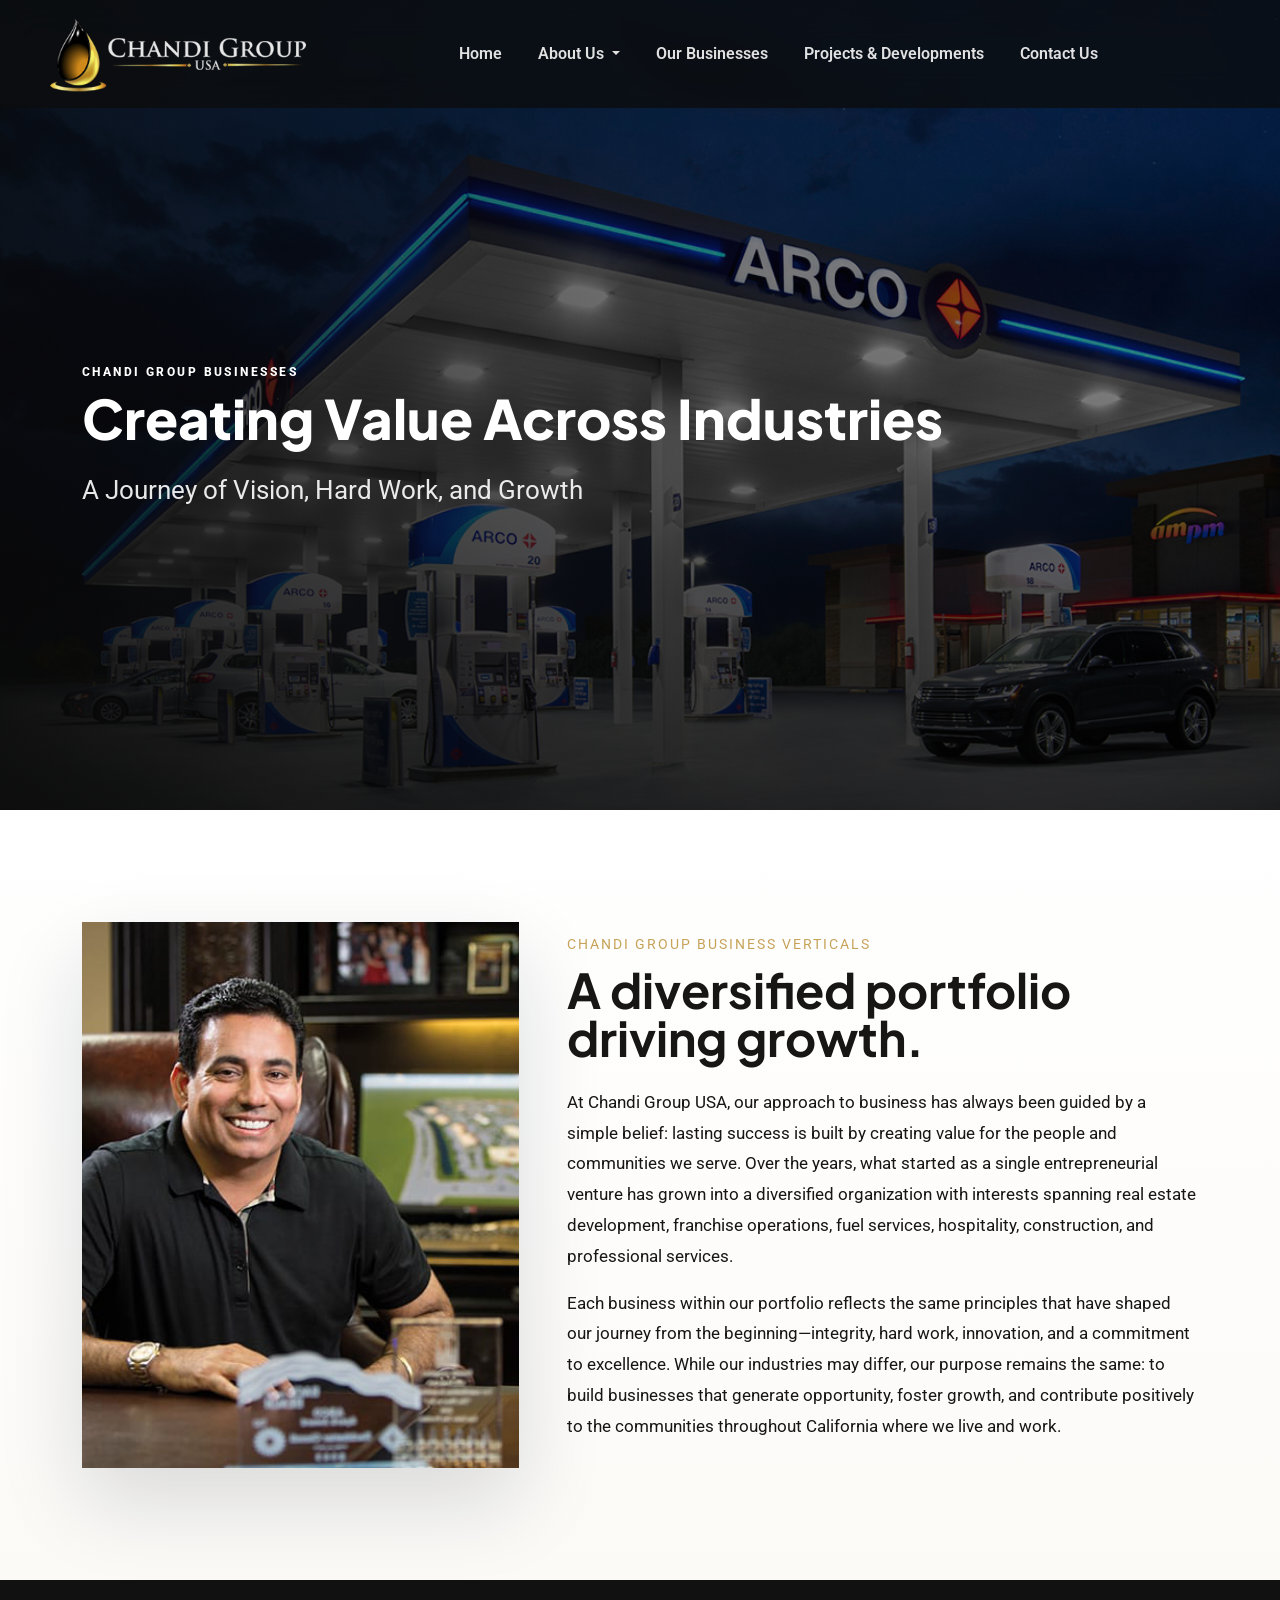
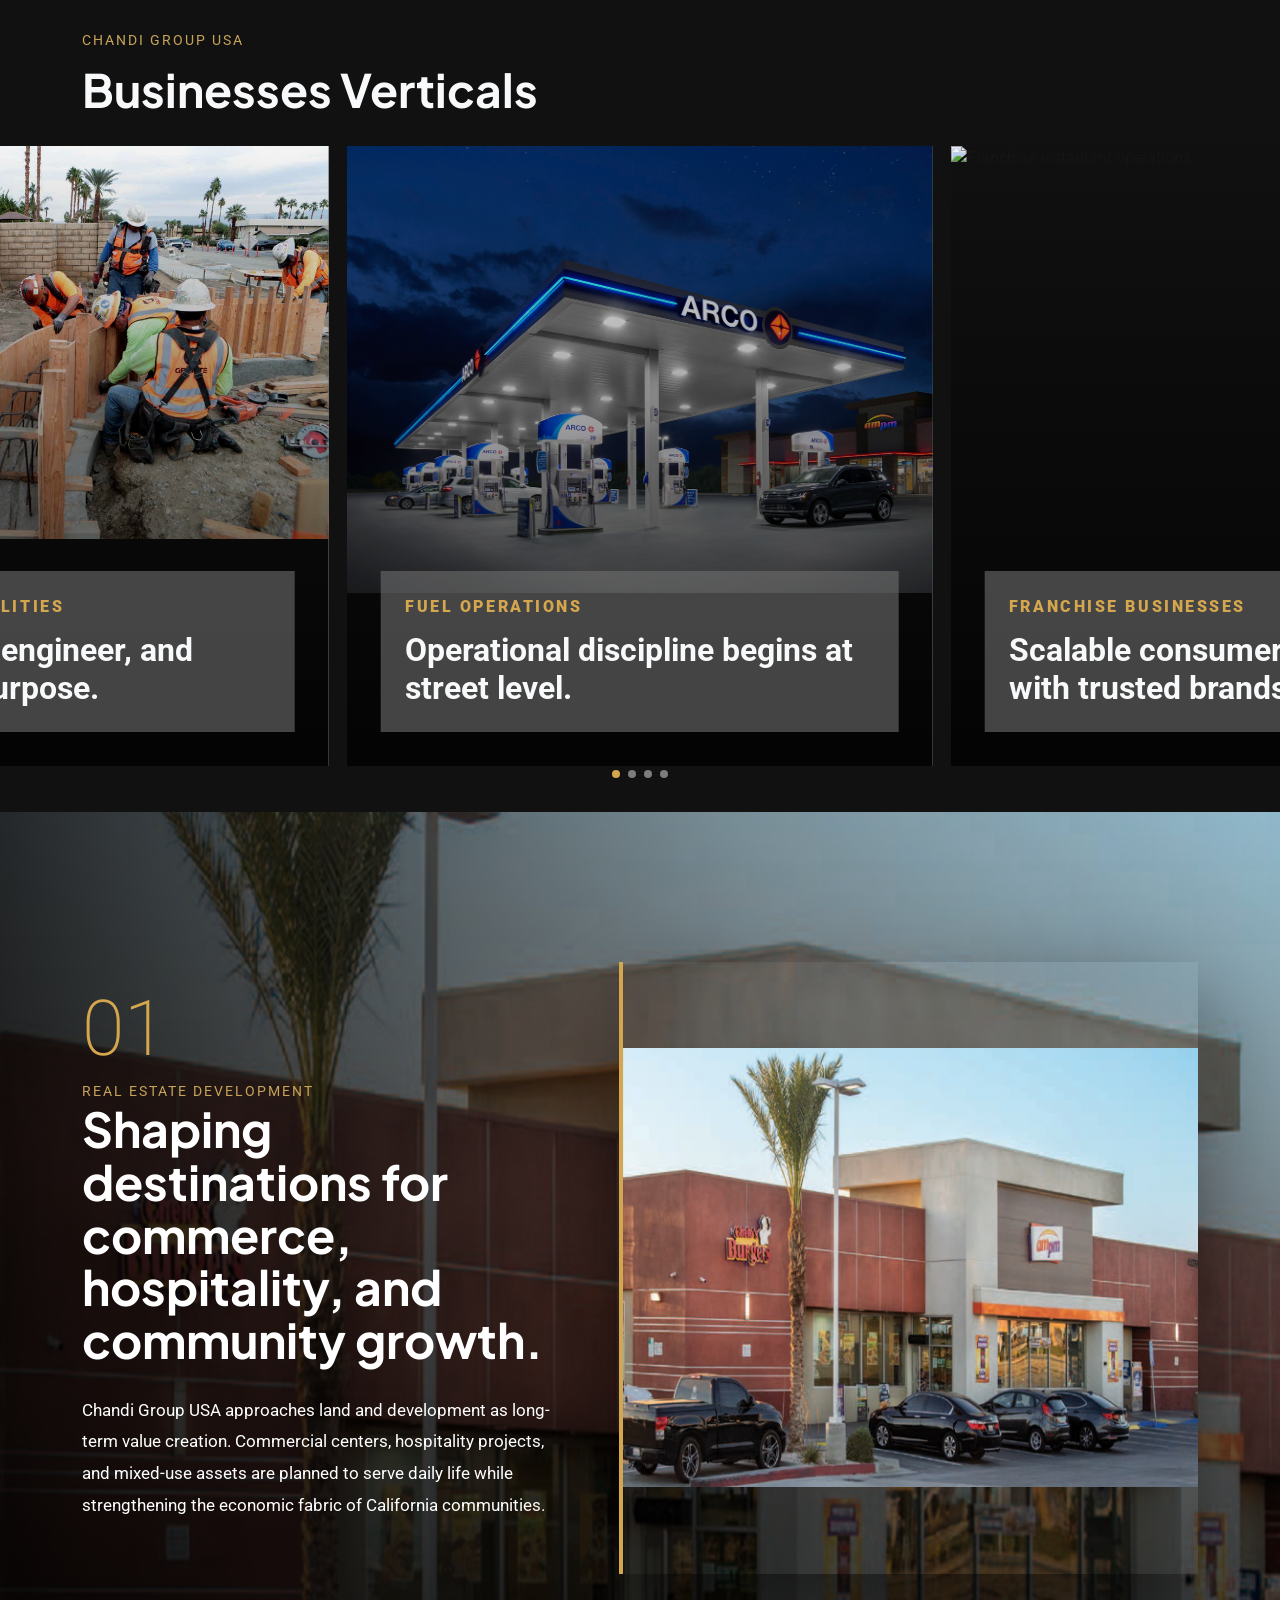
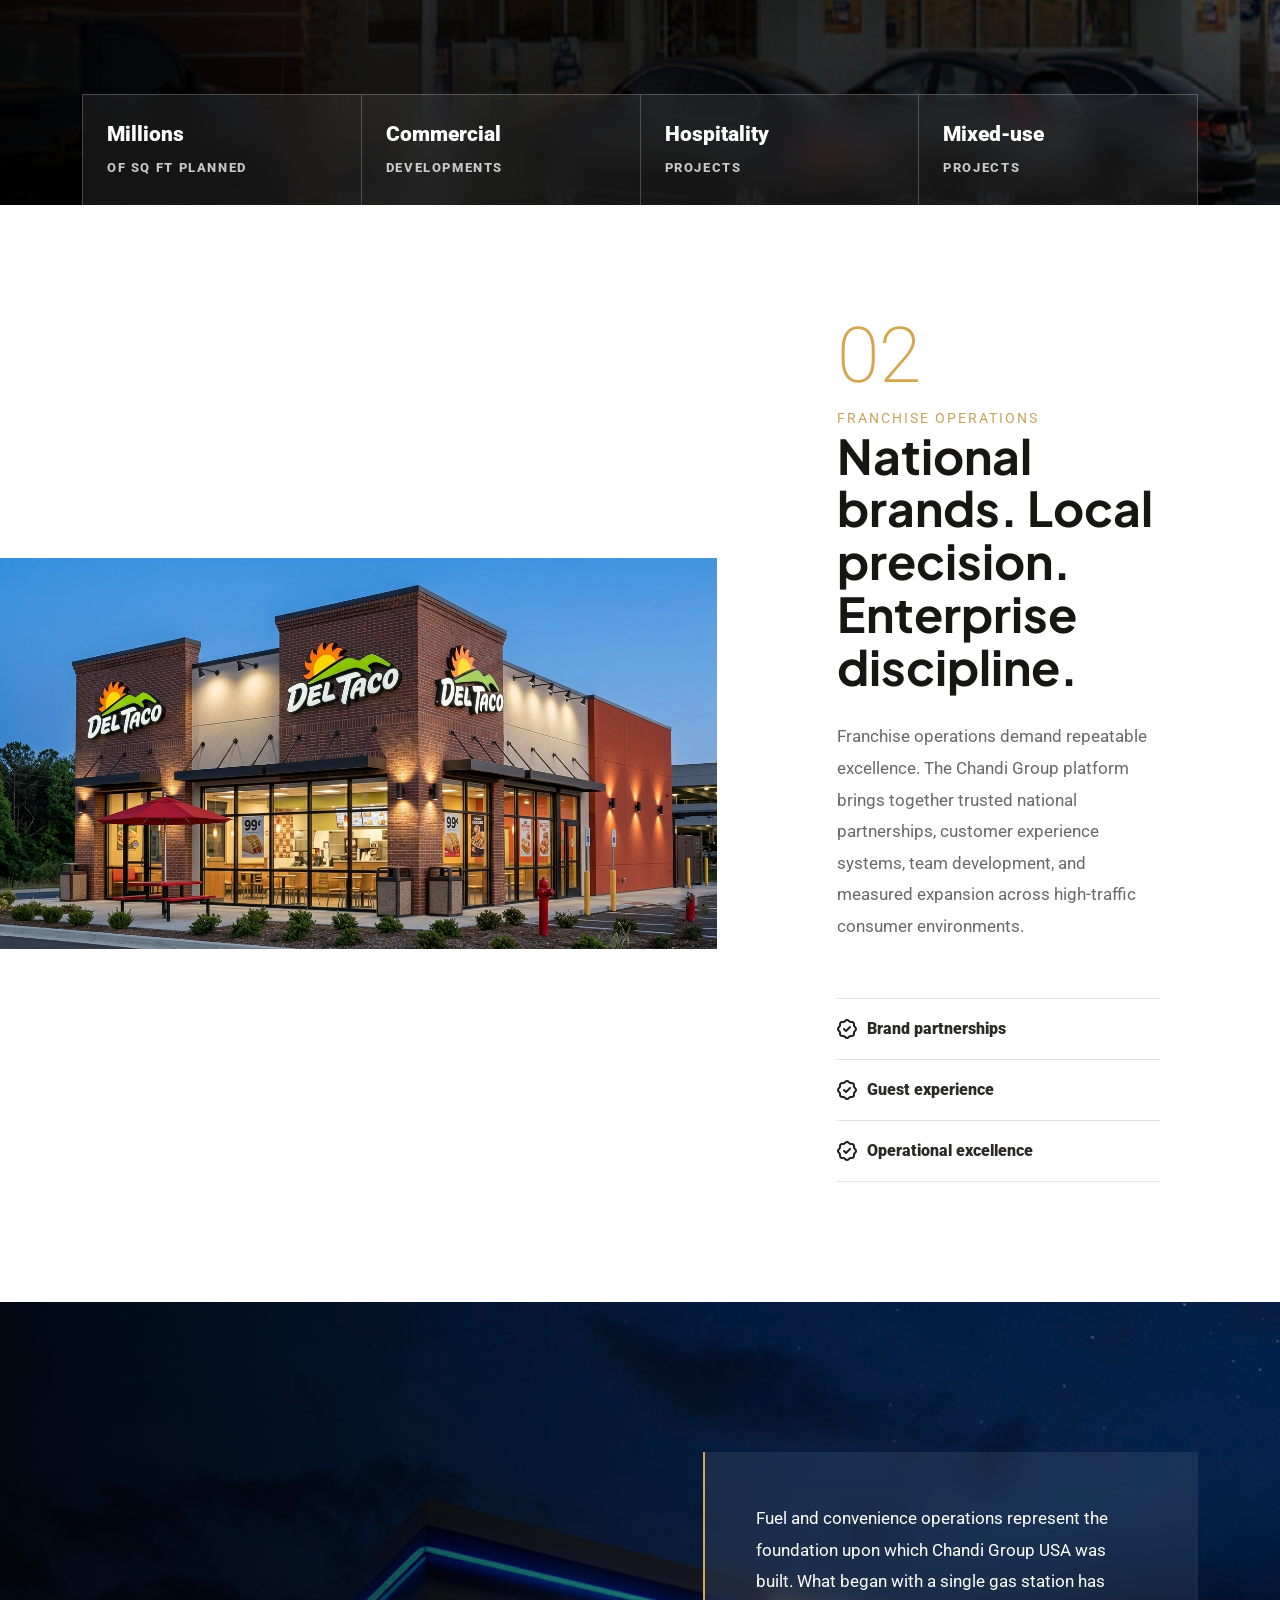
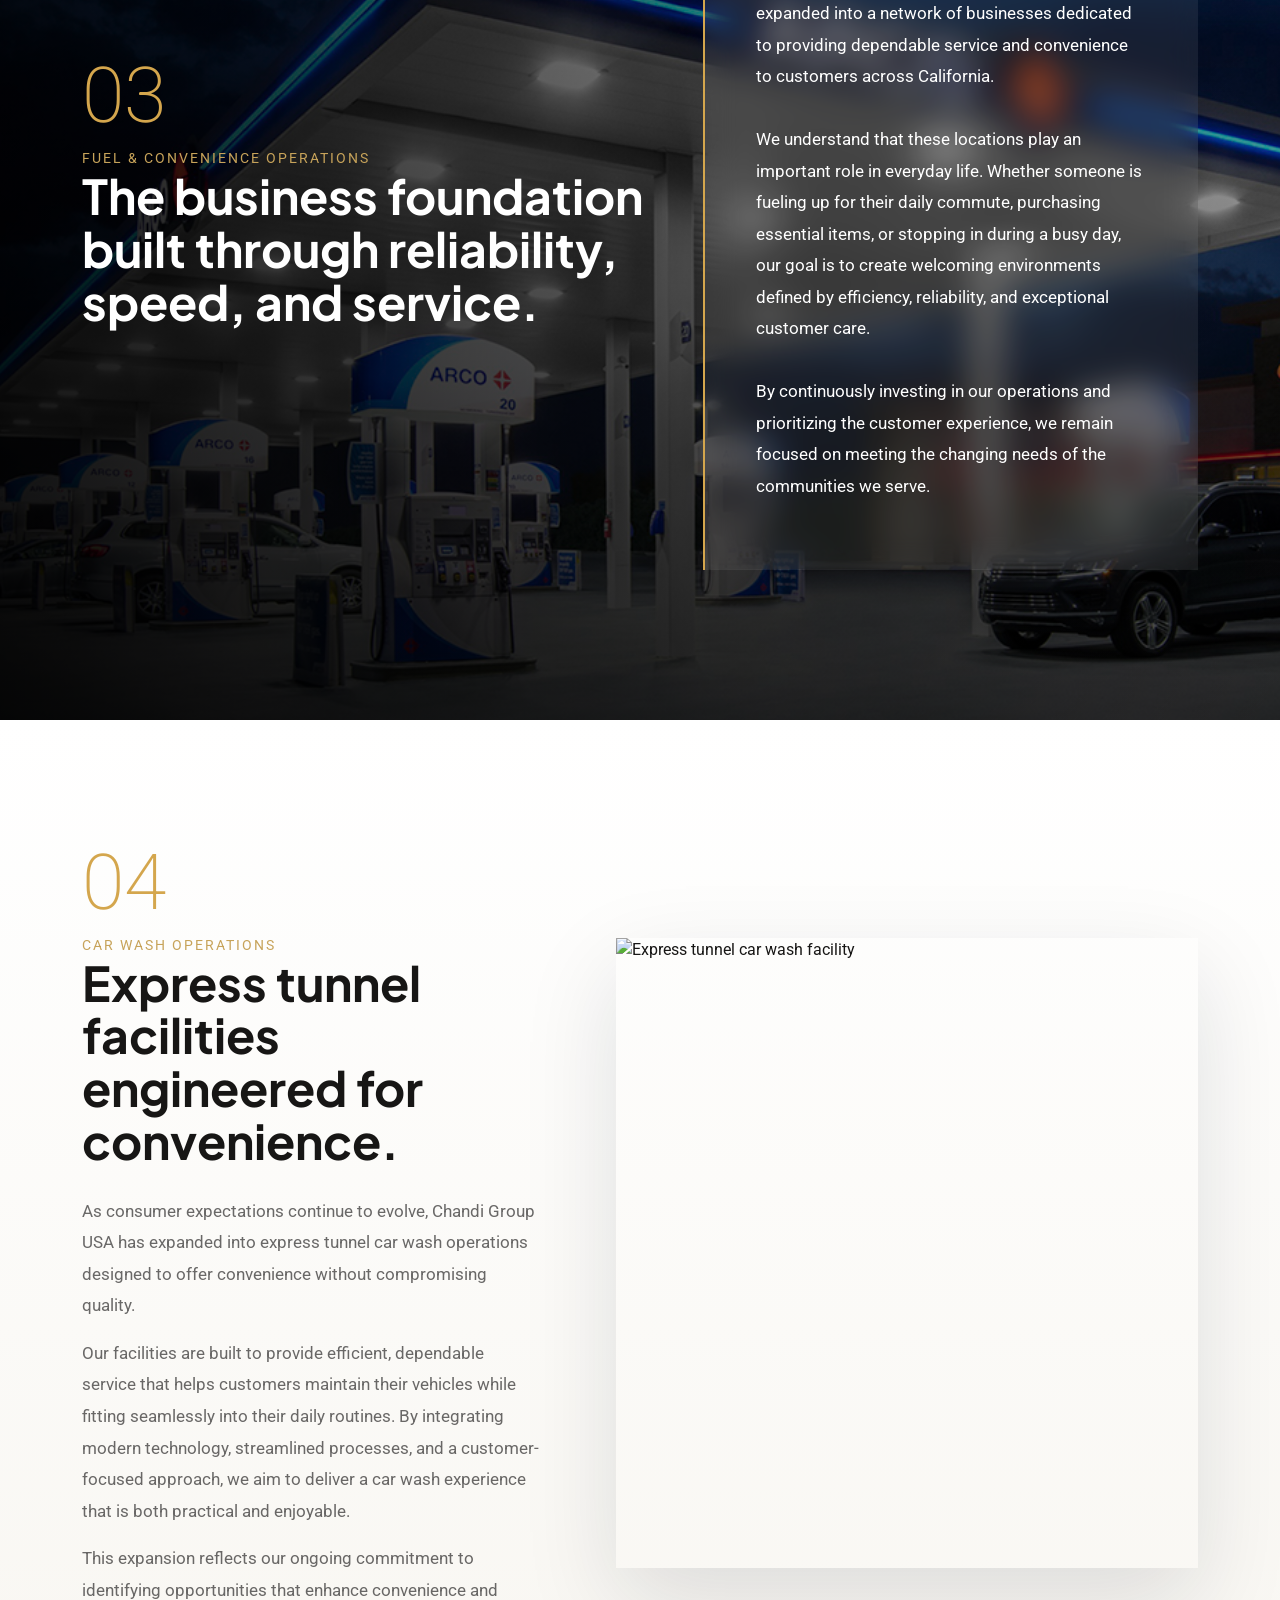
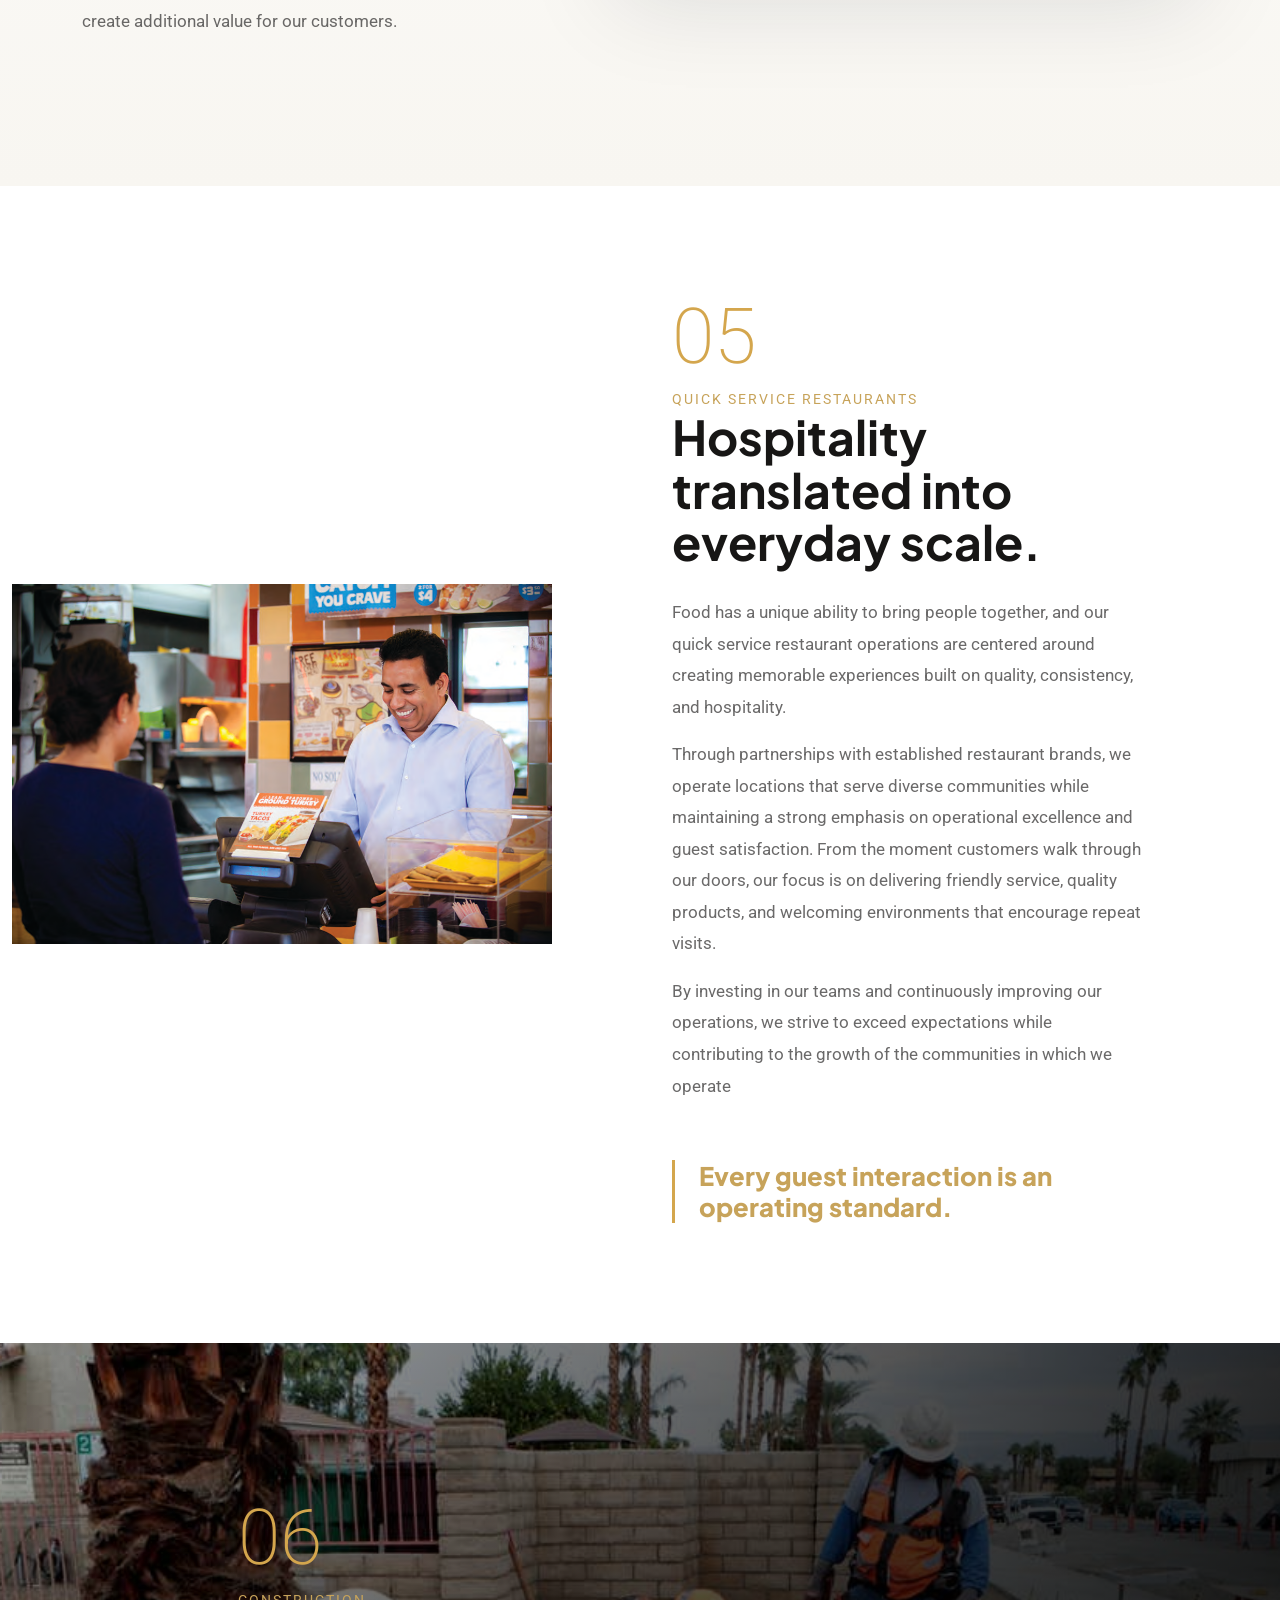
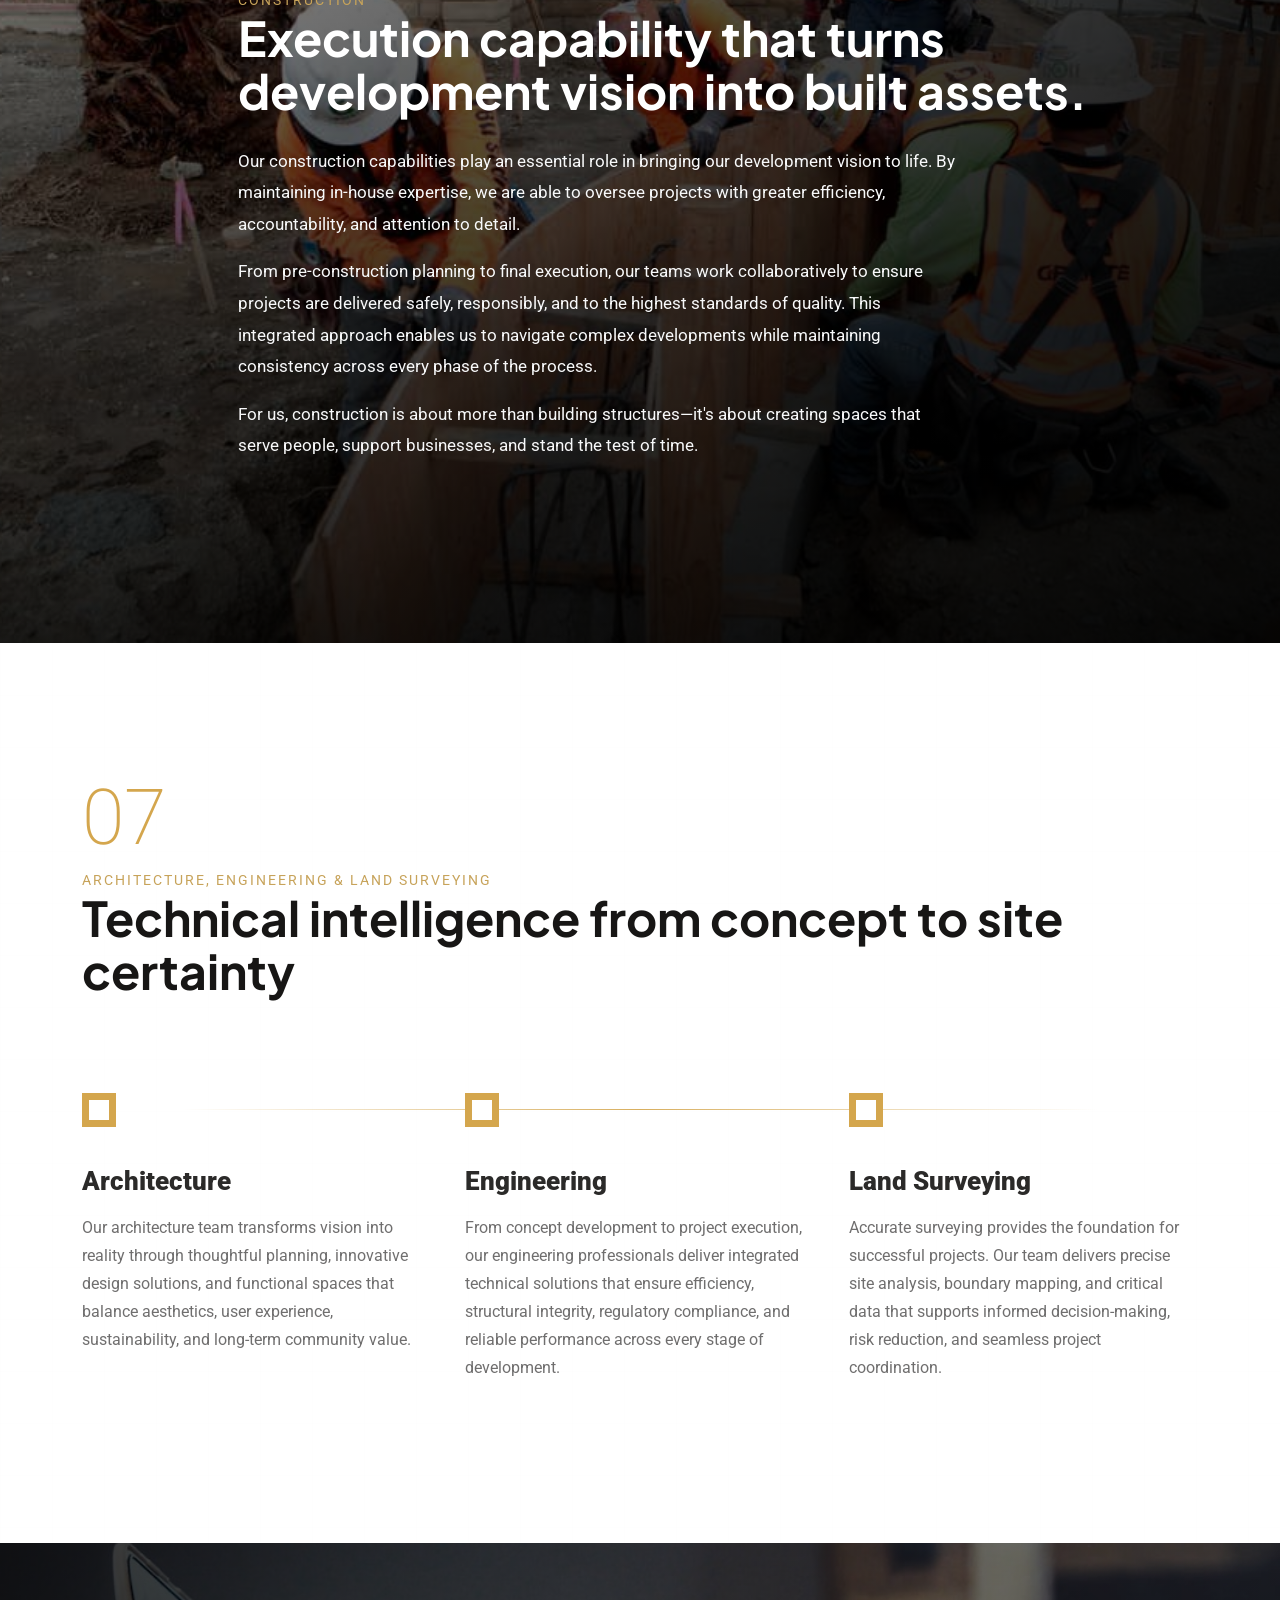
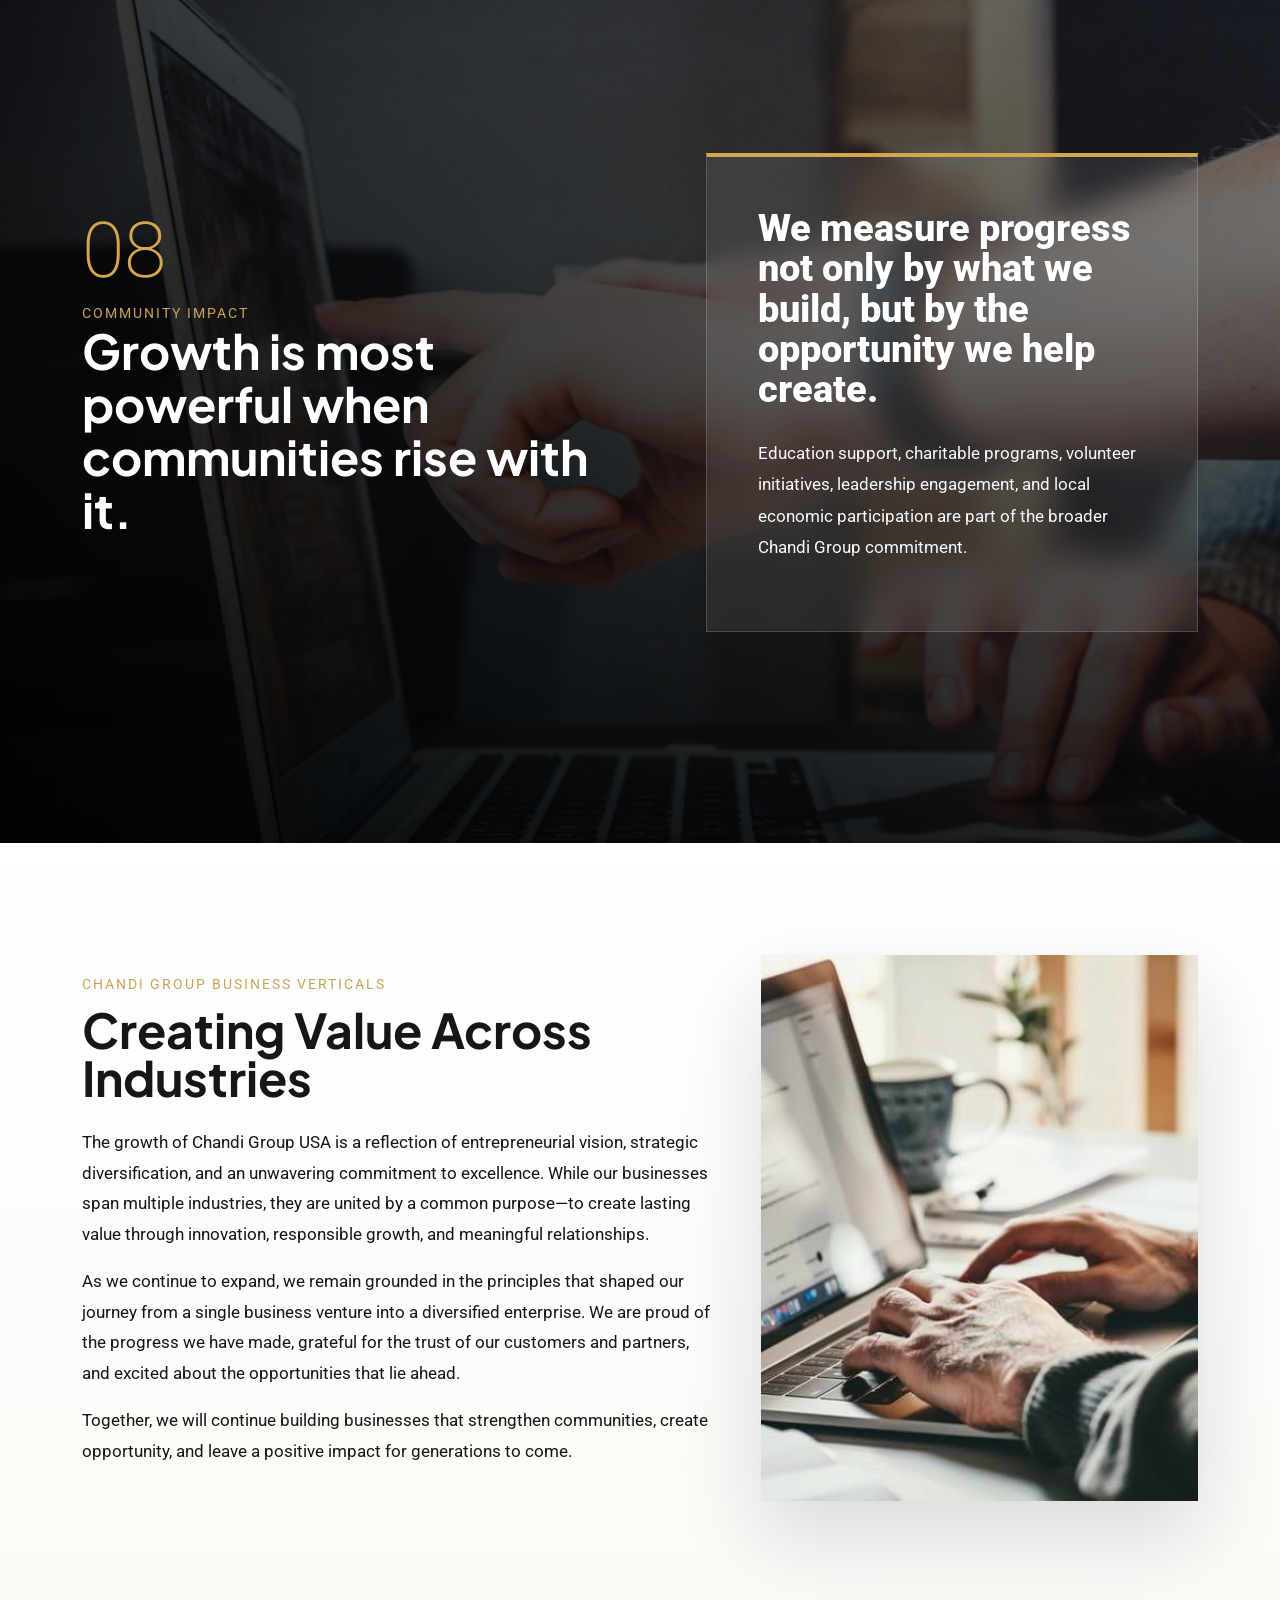
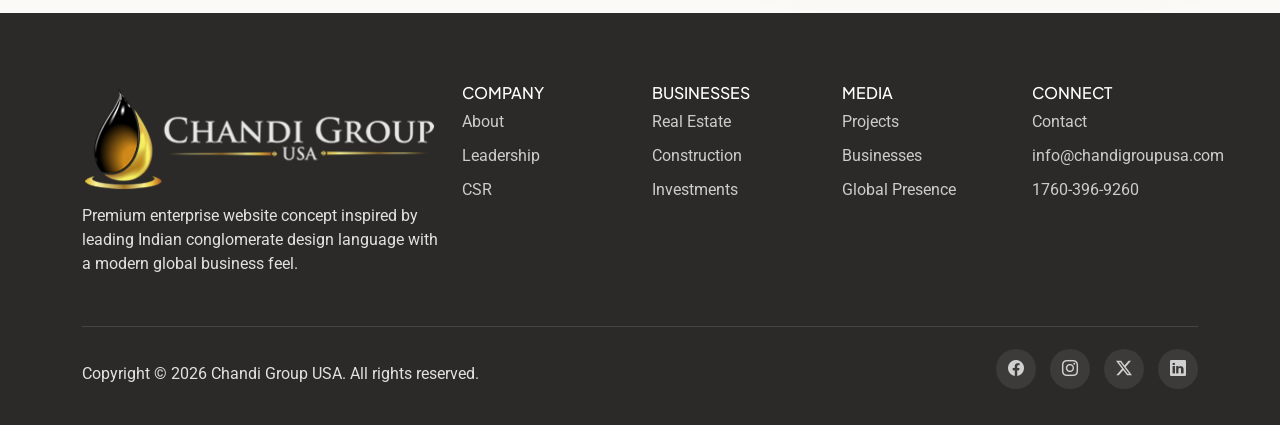
==== commit 2d3fcdef: "Update contact page" ====
--- a/businesses.html
+++ b/businesses.html
@@ -11,7 +11,7 @@
     <meta name="author" content="Chandi Group USA" />
     <title>Chandi Group USA | Our Businesses</title>
 
-    <link rel="preconnect" href="https://fonts.googleapis.com" />
+    <link rel="preconnect" href="https://fonts.googleapis.com" />   
     <link rel="preconnect" href="https://fonts.gstatic.com" crossorigin />
     <link
         href="https://fonts.googleapis.com/css2?family=Plus+Jakarta+Sans:ital,wght@0,200..800;1,200..800&family=Roboto:ital,wght@0,100..900;1,100..900&display=swap"
@@ -24,51 +24,62 @@
 </head>
 
 <body class="business-chapters-page">
-    <header class="main-header" aria-label="Primary navigation">
+   <header class="main-header" aria-label="Primary navigation">
         <nav class="navbar navbar-expand-xl navbar-dark">
             <div class="container-fluid px-3 px-lg-5 py-2">
-                <a class="navbar-brand brand-mark" href="index.html" aria-label="Chandi Group USA home">
-                    <img src="./image/logo.png" alt="Chandi Group USA logo" class="logo">
-                </a>
-
-                <button class="navbar-toggler" type="button" data-bs-toggle="collapse" data-bs-target="#mainNav"
-                    aria-controls="mainNav" aria-expanded="false" aria-label="Toggle navigation">
+                <a class="navbar-brand brand-mark" href="index.html" aria-label="Chandi Group USA home"><img src="./image/logo.png" alt="Chandi Group USA logo" class="logo"></a>
+
+                <button class="navbar-toggler" type="button" data-bs-toggle="collapse" data-bs-target="#mainNav" aria-controls="mainNav" aria-expanded="false" aria-label="Toggle navigation">
                     <span class="navbar-toggler-icon"></span>
                 </button>
 
                 <div class="collapse navbar-collapse" id="mainNav">
-                    <ul class="navbar-nav mx-auto align-items-xl-center gap-xl-1">
-                        <li class="nav-item">
-                            <a class="nav-link" href="index.html">Home</a>
-                        </li>
-                        <li class="nav-item dropdown">
-                            <a class="nav-link dropdown-toggle" href="#" role="button" data-bs-toggle="dropdown">
-                                About Us
-                            </a>
-                            <ul class="dropdown-menu">
-                                <li><a class="dropdown-item" href="our-story.html">Our Story</a></li>
-                            </ul>
-                        </li>
-                        <li class="nav-item dropdown">
-                            <a class="nav-link dropdown-toggle active" href="#" role="button" data-bs-toggle="dropdown">
-                                Our Businesses
-                            </a>
-                            <ul class="dropdown-menu">
-                                <li><a class="dropdown-item active" href="businesses.html">Business Chapters</a></li>
-                            </ul>
-                        </li>
-                        <li class="nav-item">
-                            <a class="nav-link" href="#contact">Contact Us</a>
-                        </li>
-                    </ul>
-
-                    <div class="nav-actions d-flex align-items-center gap-3">
-                        <button class="search-toggle" type="button" data-bs-toggle="modal" data-bs-target="#searchModal"
-                            aria-label="Search site">
-                            <i class="bi bi-search"></i>
-                        </button>
+                   <ul class="navbar-nav mx-auto align-items-xl-center gap-xl-1">
+
+    <!-- Home -->
+    <li class="nav-item">
+        <a class="nav-link active" href="index.html">Home</a>
+    </li>
+
+    <!-- About Us -->
+    <!-- About Us -->
+    <li class="nav-item dropdown">
+        <a class="nav-link dropdown-toggle" href="#" role="button" data-bs-toggle="dropdown">
+            About Us
+        </a>
+        <ul class="dropdown-menu">
+          
+            <li>
+                <a class="dropdown-item" href="our-story.html">Our Story</a>
+            </li>
+
+        </ul>
+    </li>
+
+    <!-- Development Projects -->
+    <li class="nav-item dropdown">
+        <a class="nav-link" href="businesses.html">
+           Our Businesses
+        </a>
+       
+    </li>
+<li class="nav-item dropdown">
+        <a class="nav-link " href="project.html" >
+          Projects & Developments
+        </a>
+       
+    </li>
+    <!-- Contact -->
+    <li class="nav-item">
+        <a class="nav-link" href="contact.html">Contact Us</a>
+    </li>
+
+</ul>
+
+                    <!-- <div class="nav-actions d-flex align-items-center gap-3">
+                     
                         <a class="btn btn-gold d-none d-xl-inline-flex" href="#contact">Partner With Us</a>
-                    </div>
+                    </div> -->
                 </div>
             </div>
         </nav>
@@ -188,7 +199,7 @@
             <div class="container-fluid px-0">
                 <div class="bc-split bc-split-reverse">
                     <figure class="bc-split-image" data-aos="fade-right">
-                        <img src="https://images.unsplash.com/photo-1555396273-367ea4eb4db5?auto=format&fit=crop&w=1900&q=86"
+                        <img src="./image/8.png"
                             alt="Premium franchise restaurant operations">
                     </figure>
                     <div class="bc-copy" data-aos="fade-left">
@@ -390,7 +401,7 @@
                     </div>
                         <div class="col-lg-5" data-aos="fade-right">
                         <div class="story-image-frame business">
-                            <img src="./image/qsr.bmp" alt="Nachhattar Singh Chandi, founder of Chandi Group USA" />
+                            <img src="./image/7.jpg" alt="Nachhattar Singh Chandi, founder of Chandi Group USA" />
                         </div>
                     </div>
                 </div>
@@ -398,43 +409,40 @@
         </section>
            </main>
 
-    <footer class="site-footer">
+  <footer class="site-footer">
         <div class="container">
             <div class="row g-4">
                 <div class="col-lg-4">
-                    <a class="footer-brand" href="index.html">
-                        <img src="./image/logo.png" alt="Chandi Group USA logo" class="logo">
-                    </a>
-                    <p>Premium enterprise website concept inspired by leading Indian conglomerate design language with a
-                        modern global business feel.</p>
+                    <a class="footer-brand" href="#hero"><img src="./image/logo.png" alt="Chandi Group USA logo" class="logo"></a>
+                    <p>Premium enterprise website concept inspired by leading Indian conglomerate design language with a modern global business feel.</p>
                 </div>
                 <div class="col-6 col-lg-2">
                     <h3>Company</h3>
-                    <a href="about-us.html">About</a>
-                    <a href="our-story.html">Our Story</a>
-                    <a href="#contact">Leadership</a>
+                    <a href="our-story.html">About</a>
+                    <a href="our-story.html#leadership">Leadership</a>
+                    <a href="our-story.html">CSR</a>
                 </div>
                 <div class="col-6 col-lg-2">
                     <h3>Businesses</h3>
-                    <a href="#real-estate">Real Estate</a>
-                    <a href="#contact">Construction</a>
-                    <a href="#contact">Community</a>
+                    <a href="businesses.html">Real Estate</a>
+                    <a href="businesses.html#verticals">Construction</a>
+                    <a href="businesses.html#verticals">Investments</a>
                 </div>
                 <div class="col-6 col-lg-2">
                     <h3>Media</h3>
-                    <a href="#contact">Projects</a>
-                    <a href="#contact">News</a>
-                    <a href="#contact">Global Presence</a>
+                    <a href="project.html">Projects</a>
+                    <a href="businesses.html">Businesses</a>
+                    <a href="contact.html">Global Presence</a>
                 </div>
                 <div class="col-6 col-lg-2">
                     <h3>Connect</h3>
-                    <a href="#contact">Contact</a>
-                    <a href="mailto:info@chandigroupusa.com">Email</a>
-                    <a href="https://www.linkedin.com" target="_blank" rel="noopener">LinkedIn</a>
+                    <a href="contact.html">Contact</a>
+                    <a href="mailto:info@chandigroupusa.com">info@chandigroupusa.com</a>
+                    <a href="tel:17603969260" target="_blank" rel="noopener">1760-396-9260</a>
                 </div>
             </div>
             <div class="footer-bottom">
-                <span>Copyright 2026 Chandi Group USA. All rights reserved.</span>
+                <span>Copyright © 2026 Chandi Group USA. All rights reserved.</span>
                 <div class="socials">
                     <a href="#" aria-label="Facebook"><i class="bi bi-facebook"></i></a>
                     <a href="#" aria-label="Instagram"><i class="bi bi-instagram"></i></a>
--- a/css/style.css
+++ b/css/style.css
@@ -102,6 +102,14 @@
 	position: absolute;
 	inset: 0;
 	background: url("../image/IndiatoIndio.jpg") center/cover no-repeat;
+	transform: scale(1.04);
+	animation: storyCinematicZoom 18s ease-in-out infinite alternate;
+}
+.contact-bg,
+.contact-future-bg {
+	position: absolute;
+	inset: 0;
+	background: url("../image/contact.jpg") center/cover no-repeat;
 	transform: scale(1.04);
 	animation: storyCinematicZoom 18s ease-in-out infinite alternate;
 }
@@ -2504,7 +2512,7 @@
     position:relative;
     min-height:400px;
     overflow:hidden;
-
+padding:80px 0;
     background:url('../image/back.jpg') no-repeat center center;
     background-size:cover;
     background-position:center;
@@ -5770,3 +5778,1122 @@
 		padding: 28px 24px;
 	}
 }
+
+   .projects-page {
+            --project-black: #111111;
+            --project-ink: #1d1b17;
+            --project-white: #f7f7f7;
+            --project-muted: rgba(247, 247, 247, 0.68);
+            --project-gold: #d4af37;
+            --project-warm-gold: #f5d67b;
+            --project-line: rgba(212, 175, 55, 0.34);
+            background: var(--project-white);
+            color: var(--project-ink);
+        }
+
+        .projects-page .main-header,
+        .projects-page .main-header.nav-scrolled {
+            background: rgba(17, 17, 17, 0.76);
+            backdrop-filter: blur(18px);
+        }
+
+        .projects-page h1,
+        .projects-page h2,
+        .projects-page h3,
+        .projects-page h4 {
+            font-family: "Plus Jakarta Sans", sans-serif;
+            letter-spacing: 0;
+        }
+
+        .project-kicker {
+            margin: 0 0 18px;
+            color: #c7a35a !important;
+            font-size: 0.74rem;
+            font-weight: 900;
+            letter-spacing: 0.22em;
+            text-transform: uppercase;
+        }
+
+        .project-section {
+            position: relative;
+            padding: clamp(62px, 4vw, 96px) 0;
+            overflow: hidden;
+        }
+
+        .project-section-title {
+            margin: 0;
+            color: #000;
+            font-size: 48px;
+            font-weight: 800;
+            line-height: 0.94;
+        }
+
+        .project-lead {
+            margin: 0;
+            color: #000;
+            font-size: clamp(1.06rem, 1.35vw, 1.24rem);
+            line-height: 1.82;
+        }
+
+        .project-gold-line {
+            display: block;
+            width: min(210px, 42vw);
+            height: 1px;
+            margin: 10px 0;
+            /* background: linear-gradient(90deg, var(--project-gold), transparent); */
+            transform-origin: left center;
+        }
+
+        .project-hero {
+            min-height: 100vh;
+            position: relative;
+            display: flex;
+            align-items: flex-end;
+            color: #fff;
+            overflow: hidden;
+        }
+
+        .project-hero-media {
+            position: absolute;
+            inset: 0;
+            background:
+                linear-gradient(90deg, rgba(17, 17, 17, 0.84), rgba(17, 17, 17, 0.36) 52%, rgba(17, 17, 17, 0.18)),
+                linear-gradient(180deg, rgba(17, 17, 17, 0.08), rgba(17, 17, 17, 0.86)),
+                url("../image/realestate.jpg") center/cover no-repeat;
+            transform: scale(1.06);
+        }
+
+        .project-hero::after {
+            content: "";
+            position: absolute;
+            inset: auto 0 0;
+            height: 38vh;
+            background: linear-gradient(180deg, transparent, var(--project-black));
+            pointer-events: none;
+        }
+
+        .project-hero-content {
+            position: relative;
+            z-index: 2;
+            width: min(1220px, 100%);
+            padding: 180px 0 76px;
+        }
+
+        .project-hero h1 {
+            max-width: 970px;
+            margin: 0;
+            color: #fff;
+            font-size: clamp(3.8rem, 3vw, 3.5rem);
+            font-weight: 800;
+            line-height: 1.2;
+        }
+
+        .project-hero-subtitle {
+            max-width: 720px;
+            margin: 34px 0 0;
+            color: rgba(255, 255, 255, 0.88);
+            font-size: clamp(1.15rem, 1.3vw, 1.32rem);
+            line-height: 1.3;
+        }
+
+        .project-hero-meta {
+            display: flex;
+            flex-wrap: wrap;
+            gap: 18px 44px;
+            margin-top: 56px;
+            padding-top: 26px;
+            border-top: 1px solid rgba(245, 214, 123, 0.28);
+        }
+
+        .project-hero-meta span {
+            color: rgba(255, 255, 255, 0.72);
+            font-size: 0.78rem;
+            font-weight: 800;
+            letter-spacing: 0.16em;
+            text-transform: uppercase;
+        }
+  .project-hero-meta span:hover {
+           border-bottom: 1px solid var(--project-warm-gold);
+        }
+        .project-scroll-cue {
+            position: absolute;
+            right: clamp(20px, 4vw, 64px);
+            bottom: 52px;
+            z-index: 3;
+            display: grid;
+            gap: 12px;
+            justify-items: center;
+            color: rgba(255, 255, 255, 0.7);
+            font-size: 0.68rem;
+            font-weight: 900;
+            letter-spacing: 0.22em;
+            text-transform: uppercase;
+        }
+
+        .project-scroll-cue i {
+            width: 1px;
+            height: 72px;
+            background: linear-gradient(180deg, var(--project-warm-gold), transparent);
+            position: relative;
+            overflow: hidden;
+        }
+
+        .project-scroll-cue i::after {
+            content: "";
+            position: absolute;
+            left: -2px;
+            top: -18px;
+            width: 5px;
+            height: 18px;
+            background: var(--project-warm-gold);
+            animation: projectScrollPulse 1.8s ease-in-out infinite;
+        }
+
+        .vision-statement {
+            /* background: linear-gradient(180deg, var(--project-black), #fff); */
+            color: #000;
+        }
+
+        .vision-split {
+            display: grid;
+            grid-template-columns: minmax(0, 1.05fr) minmax(360px, 0.95fr);
+            /* min-height: 680px; */
+            align-items: top;
+            gap: clamp(36px, 1vw, 96px);
+        }
+
+        .vision-type {
+            color: #000;
+            font-size: 48px;
+            font-weight: 800;
+            line-height: 1.1;
+            letter-spacing: 0;
+        }
+
+        .vision-copy {
+            position: relative;
+            padding-left: clamp(24px, 4vw, 56px);
+            border-left: 1px solid rgba(245, 214, 123, 1);
+        }
+
+        .vision-copy h2 {
+            margin: 0 0 26px;
+            color: #000;
+            font-size: clamp(2rem, 3.2vw, 4rem);
+            font-weight: 760;
+            line-height: 1.04;
+        }
+
+        .vision-copy p {
+            color: #000;
+            font-size: 1.08rem;
+            line-height: 1.9;
+        }
+
+        .philosophy-section {
+            background: linear-gradient(180deg, var(--project-black), #000);
+        }
+
+        .philosophy-section > .container {
+            position: relative;
+            z-index: 2;
+        }
+
+        .philosophy-pin {
+            margin-top: clamp(42px, 6vw, 88px);
+            position: relative;
+            z-index: 1;
+        }
+
+        .philosophy-track {
+            display: grid;
+            grid-template-columns: repeat(3, minmax(0, 1fr));
+            width: auto;
+            gap: clamp(18px, 2vw, 30px);
+            padding-top: 0;
+        }
+
+        .philosophy-panel {
+            position: relative;
+            width: 100%;
+            min-height: 540px;
+            display: flex;
+            align-items: flex-start;
+            overflow: hidden;
+            background: var(--project-black);
+            color: #fff;
+        }
+
+        .philosophy-panel img {
+            position: absolute;
+            inset: 0;
+            width: 100%;
+            height: 100%;
+            object-fit: cover;
+            filter: saturate(0.86) contrast(1.08);
+            opacity: 0.76;
+            transform: scale(1.04);
+            transition: transform 0.8s ease, opacity 0.8s ease;
+        }
+
+        .philosophy-panel:hover img,
+        .philosophy-panel.active img {
+            transform: scale(1.11);
+            opacity: 0.92;
+        }
+
+        .philosophy-panel::after {
+            content: "";
+            position: absolute;
+            inset: 0;
+            background:
+                linear-gradient(180deg, rgba(17, 17, 17, 0.08), rgba(17, 17, 17, 0.92)),
+                linear-gradient(90deg, rgba(17, 17, 17, 0.7), transparent);
+        }
+
+        .philosophy-content {
+            position: relative;
+            z-index: 1;
+            padding: clamp(28px, 2vw, 52px);
+        }
+
+        .philosophy-content span {
+            display: block;
+            margin-bottom: 74px;
+            color: #c7a35a;
+            font-size: clamp(4rem, 6vw, 6rem);
+            font-weight: 300;
+            line-height: 0.75;
+        }
+
+        .philosophy-content h3 {
+            color: #fff;
+            font-size: 40px;
+            font-weight: 600;
+            line-height: 1;
+        }
+
+        .philosophy-content p {
+            max-width: 470px;
+            margin: 18px 0 0;
+            color: rgba(255, 255, 255, 0.72);
+            line-height: 1.78;
+        }
+
+        .expertise-section {
+            background: #fff;
+        }
+
+        .expertise-experience {
+            display: grid;
+            grid-template-columns: minmax(280px, 0.82fr) minmax(0, 1.18fr);
+            min-height: 500px;
+            margin-top: 64px;
+            border-top: 1px solid rgba(17, 17, 17, 0.12);
+            border-bottom: 1px solid rgba(17, 17, 17, 0.12);
+        }
+
+        .expertise-tabs {
+            display: grid;
+            align-content: start;
+            border-right: 1px solid rgba(17, 17, 17, 0.12);
+        }
+
+        .expertise-tab {
+            appearance: none;
+            border: 0;
+            border-bottom: 1px solid rgba(17, 17, 17, 0.1);
+            background: transparent;
+            color: rgba(17, 17, 17, 0.56);
+            display: flex;
+            align-items: center;
+            justify-content: space-between;
+            gap: 20px;
+            padding: 26px 28px;
+            text-align: left;
+            font-family: "Plus Jakarta Sans", sans-serif;
+            font-size: clamp(1.05rem, 1.6vw, 1.55rem);
+            font-weight: 800;
+            transition: color 0.25s ease, background 0.25s ease, padding 0.25s ease;
+        }
+
+        .expertise-tab i {
+            color: var(--project-gold);
+            opacity: 0;
+            transform: translateX(-8px);
+            transition: 0.25s ease;
+        }
+
+        .expertise-tab:hover,
+        .expertise-tab.active {
+            color: var(--project-black);
+            background: linear-gradient(90deg, rgba(212, 175, 55, 0.12), transparent);
+            padding-left: 40px;
+        }
+
+        .expertise-tab.active i,
+        .expertise-tab:hover i {
+            opacity: 1;
+            transform: translateX(0);
+        }
+
+       .expertise-stage{
+    position: relative;
+    /* min-height: 750px; */
+    overflow: hidden;
+}.expertise-image {
+    position: absolute;
+    inset: 0;
+    width: 100%;
+    height: 100%;
+    z-index: 1;
+}
+
+.expertise-media::after{
+    content:"";
+    position:absolute;
+    inset:0;
+    background:
+        linear-gradient(
+            90deg,
+            rgba(0,0,0,.85) 0%,
+            rgba(0,0,0,.55) 45%,
+            rgba(0,0,0,.75) 100%
+        );
+}
+.expertise-content {
+    position: relative;
+    z-index: 10;
+    max-width: 650px;
+    padding: 120px 80px;
+}
+
+       .expertise-media{
+    position: absolute;
+    inset: 0;
+    z-index: 1;
+}
+
+      .expertise-media img{
+    width: 100%;
+    height: 100%;
+    object-fit: cover;
+    opacity: .25; /* image halka rahe */
+    transform: scale(1);
+}
+
+        .expertise-media::after {
+            content: "";
+            position: absolute;
+            inset: 0;
+            background:  rgba(4, 4, 31, 0.7);
+        }
+
+    .expertise-narrative{
+    position: relative;
+    z-index: 10;
+    max-width: 700px;
+    display:flex;
+    flex-direction:column;
+      justify-content: flex-start;
+
+    padding: clamp(10px,4vw,60px);
+
+    background:none;
+}
+
+        .expertise-narrative h3 {
+            margin: 0 0 24px;
+            color: #fff;
+            font-size: clamp(2.1rem, 3vw, 2.6rem);
+            line-height: 0.98;
+            font-weight: 780;
+        }
+
+        .expertise-narrative p {
+            color: rgba(255, 255, 255, 1);
+            line-height: 1.86;
+        }
+
+        .expertise-signature {
+            margin-top: 38px;
+            padding-top: 22px;
+            border-top: 1px solid rgba(245, 214, 123, 0.24);
+            color: var(--project-warm-gold);
+            font-size: 0.82rem;
+            font-weight: 900;
+            letter-spacing: 0.16em;
+            text-transform: uppercase;
+        }
+
+        .featured-section {
+            background: var(--project-black);
+            color: #fff;
+        }
+
+        .featured-section .project-section-title {
+            color: #fff;
+        }
+
+        .featured-section .project-lead {
+            color: rgba(255, 255, 255, 0.64);
+        }
+
+        .featured-showcase {
+            display: grid;
+            grid-template-columns: minmax(0, 1.1fr) minmax(320px, 0.9fr);
+            gap: clamp(22px, 3vw, 44px);
+            margin-top: 6px;
+        }
+
+        .featured-item {
+            position: relative;
+          
+            overflow: hidden;
+            color: #fff;
+            /* background: #050505; */
+            isolation: isolate;
+        }
+
+        .featured-stack {
+            display: grid;
+            gap: clamp(2px, 3vw, 4px);
+        }
+
+        .featured-stack .featured-item {
+            min-height: 328px;
+        }
+
+        .featured-item img {
+            position: absolute;
+            inset: 0;
+            width: 100%;
+            height: 100%;
+            object-fit: cover;
+            opacity: 0.72;
+            transition: transform 0.9s ease, opacity 0.45s ease;
+            z-index: -1;
+        }
+
+        .featured-item:hover img {
+            transform: scale(1.08);
+            opacity: 0.9;
+        }
+
+        .featured-item::after {
+            content: "";
+            position: absolute;
+            inset: 0;
+            background:
+                linear-gradient(180deg, rgba(17, 17, 17, 0.1), rgba(17, 17, 17, 0.9)),
+                linear-gradient(90deg, rgba(17, 17, 17, 0.72), transparent);
+            z-index: -1;
+        }
+
+        .featured-copy {
+            position: absolute;
+            left: clamp(26px, 4vw, 54px);
+            right: clamp(26px, 4vw, 54px);
+            bottom: clamp(26px, 4vw, 4px);
+        }
+
+        .featured-number {
+            position: absolute;
+            top: clamp(18px, 3vw, 42px);
+            left: clamp(24px, 4vw, 54px);
+            color: rgba(245, 214, 123, 0.44);
+            font-size: clamp(4rem, 9vw, 10rem);
+            font-weight: 800;
+            line-height: 0.8;
+        }
+
+        .featured-copy span {
+            display: block;
+            margin-bottom: 12px;
+            color: var(--project-warm-gold);
+            font-size: 0.76rem;
+            font-weight: 900;
+            letter-spacing: 0.18em;
+            text-transform: uppercase;
+        }
+
+        .featured-copy h3 {
+            /* max-width: 620px; */
+            color: #fff;
+            font-size: 30px;
+            line-height: 1.1;
+            font-weight: 700;
+        }
+
+        .featured-stack h3 {
+           font-size: 30px;
+        }
+
+        .journey-section {
+            background: #f7f7f7;
+        }
+
+        .journey-wrap {
+            position: relative;
+            margin-top: 72px;
+            padding: 80px 0 18px;
+            overflow: hidden;
+        }
+
+        .journey-line {
+            position: absolute;
+            left: 0;
+            right: 0;
+            top: 128px;
+            height: 1px;
+            background: rgba(17, 17, 17, 0.12);
+        }
+
+        .journey-line-fill {
+            display: block;
+            width: 100%;
+            height: 100%;
+            background: linear-gradient(90deg, var(--project-gold), var(--project-warm-gold));
+            transform: scaleX(0);
+            transform-origin: left center;
+        }
+
+        .journey-stages {
+            display: grid;
+            grid-template-columns: repeat(6, minmax(180px, 1fr));
+            gap: 22px;
+            min-width: 1080px;
+        }
+
+        .journey-stage {
+            position: relative;
+            padding-top: 92px;
+        }
+
+        .journey-stage::before {
+            content: "";
+            position: absolute;
+            top: 39px;
+            left: 0;
+            width: 18px;
+            height: 18px;
+            border: 4px solid var(--project-gold);
+            background: #f7f7f7;
+            border-radius: 50%;
+        }
+
+        .journey-stage span {
+            display: block;
+            margin-bottom: 16px;
+            color: rgba(17, 17, 17, 0.28);
+            font-size: 4.5rem;
+            font-weight: 800;
+            line-height: 0.8;
+        }
+
+        .journey-stage h3 {
+            margin: 0 0 12px;
+            color: var(--project-black);
+            font-size: 1.28rem;
+            font-weight: 850;
+        }
+
+        .journey-stage p {
+            margin: 0;
+            color: rgba(17, 17, 17, 0.62);
+            line-height: 1.72;
+        }
+		.journey-board{
+    display:grid;
+    grid-template-columns: 1fr 1fr;
+    gap:80px;
+    align-items:start;
+    margin-top:20px;
+}.journey-visual{
+    position:sticky;
+    top:120px;
+    height:80vh;
+    min-height:650px;
+    overflow:hidden;
+}.journey-visual img{
+    width:100%;
+    height:100%;
+    object-fit:cover;
+}
+
+.journey-visual::after{
+    content:"";
+    position:absolute;
+    inset:0;
+    background:
+    linear-gradient(
+        180deg,
+        rgba(0,0,0,.15),
+        rgba(0,0,0,.75)
+    );
+}
+.journey-overlay{
+    position:absolute;
+    left:50px;
+    right:50px;
+    bottom:50px;
+    z-index:2;
+    color:#fff;
+}
+
+.journey-overlay span{
+    color:#c7a35a;
+    text-transform:uppercase;
+    letter-spacing:.18em;
+}
+
+.journey-overlay h3{
+    margin-top:16px;
+    font-size:clamp(2rem,3vw,3.5rem);
+    line-height:1;
+}
+.journey-process{
+    display:flex;
+    flex-direction:column;
+    gap:50px;
+}.journey-step{
+    display:flex;
+    gap:30px;
+    padding-bottom:0px;
+    border-bottom:1px solid rgba(0,0,0,.08);
+}
+.journey-step:hover{
+    transform:translateX(15px);
+	transition:transform .5s ease;
+}
+
+.journey-visual img{
+    transform:scale(1.05);
+    transition:transform .8s ease;
+}
+
+.journey-visual:hover img{
+    transform:scale(1.1);
+}
+.journey-step span{
+    font-size:4rem;
+    font-weight:800;
+    color:#c7a35a;
+    line-height:1;
+    flex-shrink:0;
+}
+.journey-step h3{
+    margin-bottom:10px;
+    font-size:1.5rem;
+    font-weight:700;
+}
+.journey-step p{
+    color:#666;
+    line-height:1.8;
+}
+
+        .archive-section {
+            background: #fff;
+        }
+
+        .archive-bg-word {
+            position: absolute;
+            top: 110px;
+            left: -1vw;
+            color: rgba(17, 17, 17, 0.035);
+            font-family: "Plus Jakarta Sans", sans-serif;
+            font-size: clamp(5rem, 16vw, 18rem);
+            font-weight: 900;
+            line-height: 0.8;
+            pointer-events: none;
+            white-space: nowrap;
+        }
+
+       .archive-list{
+    display:flex;
+    flex-direction:column;
+    gap:32px;
+    margin-top:80px;
+}.archive-row{
+    display:grid;
+    grid-template-columns:420px 1fr;
+    gap:50px;
+
+    align-items:center;
+
+    padding:32px;
+
+    background:#fff;
+
+    border:1px solid rgba(0,0,0,.08);
+
+    transition:.5s ease;
+}
+
+        .archive-row:nth-child(even) {
+            grid-template-columns: minmax(0, 1.24fr) minmax(0, 0.76fr);
+        }
+
+        .archive-row:nth-child(even) .archive-media {
+            order: 2;
+        }
+
+       .archive-media{
+    height:320px;
+    overflow:hidden;
+}
+      .archive-media img{
+    width:100%;
+    height:100%;
+    object-fit:cover;
+
+    transition:1s ease;
+}
+.archive-row:hover img{
+    transform:scale(1.08);
+}
+        .archive-row:hover .archive-media img {
+            transform: scale(1.06);
+        }
+
+        .archive-copy span {
+            color: var(--project-gold);
+            font-size: 0.76rem;
+            font-weight: 900;
+            letter-spacing: 0.18em;
+            text-transform: uppercase;
+        }
+
+        .archive-copy h3{
+    font-size:clamp(2rem,2.5vw,3rem);
+    line-height:1.1;
+    margin:16px 0;
+}.archive-index{
+    color:rgba(199,163,90,.25);
+
+    font-size:5rem;
+
+    font-weight:800;
+
+    line-height:1;
+
+    margin-bottom:10px;
+}
+.archive-copy{
+    position:relative;
+    padding-left:40px;
+}
+
+.archive-copy::before{
+    content:"";
+
+    position:absolute;
+
+    left:0;
+    top:0;
+
+    width:2px;
+
+    height:100%;
+
+    background:#c7a35a;
+}
+.archive-section{
+    background:
+    linear-gradient(
+        180deg,
+        #ffffff,
+        #f7f7f7
+    );
+}
+
+        .archive-copy p {
+            color: rgba(17, 17, 17, 0.66);
+            font-size: 1.06rem;
+            line-height: 1.86;
+        }
+
+       .partners-section{
+    min-height: 700px;
+
+    display: flex;
+    align-items: center;
+
+    background:
+        linear-gradient(180deg, rgba(17, 17, 17, 0.94), rgba(17, 17, 17, 0.98)),
+        url("../image/team.bmp") center/cover no-repeat;
+}
+
+        .partners-section .project-section-title {
+            color: #fff;
+        }
+
+        .partners-section .project-lead {
+            color: rgba(255, 255, 255, 0.66);
+        }
+
+        .partner-wall {
+            display: grid;
+            grid-template-columns: repeat(5, minmax(150px, 1fr));
+            margin-top: 200px;
+            border-top: 1px solid rgba(245, 214, 123, 0.18);
+            border-left: 1px solid rgba(245, 214, 123, 0.18);
+        }
+
+        .partner-mark {
+            min-height: 190px;
+            display: grid;
+            place-items: center;
+            padding: 26px;
+            border-right: 1px solid rgba(245, 214, 123, 0.18);
+            border-bottom: 1px solid rgba(245, 214, 123, 0.18);
+            color: rgba(255, 255, 255, 0.74);
+            text-align: center;
+            font-family: "Plus Jakarta Sans", sans-serif;
+            font-size: clamp(0.95rem, 1.2vw, 1.25rem);
+            font-weight: 850;
+            line-height: 1.24;
+            transition: background 0.28s ease, color 0.28s ease;
+        }
+
+        .partner-mark:hover {
+            background: rgba(212, 175, 55, 0.12);
+            color: var(--project-warm-gold);
+        }
+
+        .future-section {
+            min-height: 100vh;
+            display: flex;
+            align-items: center;
+            background:
+                linear-gradient(90deg, rgba(17, 17, 17, 0.94), rgba(17, 17, 17, 0.64)),
+                url("../image/back.jpg") center/cover fixed no-repeat;
+            color: #fff;
+        }
+
+        .future-section .project-section-title {
+            color: #fff;
+        }
+
+        .future-grid {
+            display: grid;
+            grid-template-columns: minmax(0, 0.95fr) minmax(360px, 1.05fr);
+            gap: clamp(36px, 6vw, 94px);
+            align-items: end;
+        }
+
+        .future-stats {
+            display: grid;
+            gap: 1px;
+            background: rgba(245, 214, 123, 0.18);
+        }
+
+        .future-stat {
+            display: grid;
+            grid-template-columns: minmax(120px, 0.6fr) minmax(0, 1fr);
+            align-items: center;
+            gap: 24px;
+            padding: clamp(24px, 4vw, 44px);
+            background: rgba(17, 17, 17, 0.64);
+            backdrop-filter: blur(12px);
+        }
+
+        .future-stat strong {
+            color: var(--project-warm-gold);
+            font-family: "Plus Jakarta Sans", sans-serif;
+            font-size: clamp(3rem, 4vw, 7rem);
+            font-weight: 850;
+            line-height: 0.82;
+        }
+
+        .future-stat span {
+            color: rgba(255, 255, 255, 0.74);
+            font-size: 1rem;
+            line-height: 1.66;
+        }
+
+        .final-cta {
+            min-height: 100vh;
+            display: flex;
+            align-items: center;
+            background:
+                linear-gradient(180deg, rgba(17, 17, 17, 0.38), rgba(17, 17, 17, 0.94)),
+                url("../image/IndiatoIndio.jpg") center/cover no-repeat;
+            color: #fff;
+            text-align: center;
+        }
+
+        .final-cta h2 {
+            max-width: 1120px;
+            margin: 0 auto;
+            color: #fff;
+            font-size: 48px;
+            font-weight: 800;
+            line-height: 0.86;
+        }
+
+        .final-cta p {
+            max-width: 760px;
+            margin: 34px auto 0;
+            color: rgba(255, 255, 255, 0.78);
+            font-size: clamp(1.12rem, 1.8vw, 1.45rem);
+            line-height: 1.72;
+        }
+
+        .cta-actions {
+            justify-content: center;
+            margin-top: 44px;
+        }
+
+        .project-contact {
+            background: var(--project-black);
+            color: #fff;
+        }
+
+        .project-contact-panel {
+            display: flex;
+            align-items: center;
+            justify-content: space-between;
+            gap: 28px;
+            padding: 46px 0;
+            border-top: 1px solid rgba(245, 214, 123, 0.22);
+            border-bottom: 1px solid rgba(245, 214, 123, 0.22);
+        }
+
+        .project-contact h2 {
+            margin: 0;
+            color: #fff;
+            font-size: clamp(1.8rem, 3vw, 3.2rem);
+        }
+
+        .project-contact p {
+            max-width: 760px;
+            margin: 12px 0 0;
+            color: rgba(255, 255, 255, 0.68);
+        }
+
+        @keyframes projectScrollPulse {
+            0% {
+                transform: translateY(0);
+                opacity: 0;
+            }
+            40% {
+                opacity: 1;
+            }
+            100% {
+                transform: translateY(110px);
+                opacity: 0;
+            }
+        }
+
+        @media (max-width: 1199px) {
+            .expertise-experience,
+            .expertise-stage,
+            .featured-showcase,
+            .future-grid,
+            .vision-split {
+                grid-template-columns: 1fr;
+            }
+
+            .expertise-tabs {
+                border-right: 0;
+            }
+
+            .expertise-media {
+                min-height: 520px;
+            }
+
+            .partner-wall {
+                grid-template-columns: repeat(3, minmax(150px, 1fr));
+            }
+        }
+
+        @media (max-width: 991px) {
+            .project-hero {
+                min-height: 92vh;
+            }
+
+            .project-scroll-cue {
+                display: none;
+            }
+
+            .archive-row,
+            .archive-row:nth-child(even) {
+                grid-template-columns: 1fr;
+            }
+
+            .archive-row:nth-child(even) .archive-media {
+                order: 0;
+            }
+
+            .philosophy-track {
+                width: auto;
+                display: grid;
+                grid-template-columns: 1fr;
+            }
+
+            .philosophy-panel {
+                width: 100%;
+                min-height: 460px;
+            }
+
+            .journey-wrap {
+                overflow-x: auto;
+            }
+        }
+
+        @media (max-width: 767px) {
+            .project-section {
+                padding: 78px 0;
+            }
+
+            .project-hero-content {
+                padding: 150px 0 54px;
+            }
+
+            .project-hero h1,
+            .final-cta h2 {
+                font-size: clamp(3.2rem, 16vw, 5.8rem);
+            }
+
+            .project-hero-meta {
+                gap: 14px 24px;
+            }
+
+            .vision-type {
+                font-size: clamp(3.6rem, 18vw, 6.4rem);
+            }
+
+            .expertise-experience {
+                margin-top: 42px;
+            }
+
+            .expertise-tab {
+                padding: 20px;
+            }
+
+            .expertise-tab:hover,
+            .expertise-tab.active {
+                padding-left: 26px;
+            }
+
+            .featured-item,
+            .featured-stack .featured-item,
+            .archive-media,
+            .expertise-media {
+                min-height: 390px;
+            }
+
+            .partner-wall {
+                grid-template-columns: 1fr;
+            }
+
+            .future-stat {
+                grid-template-columns: 1fr;
+            }
+
+            .project-contact-panel {
+                align-items: flex-start;
+                flex-direction: column;
+            }
+        }
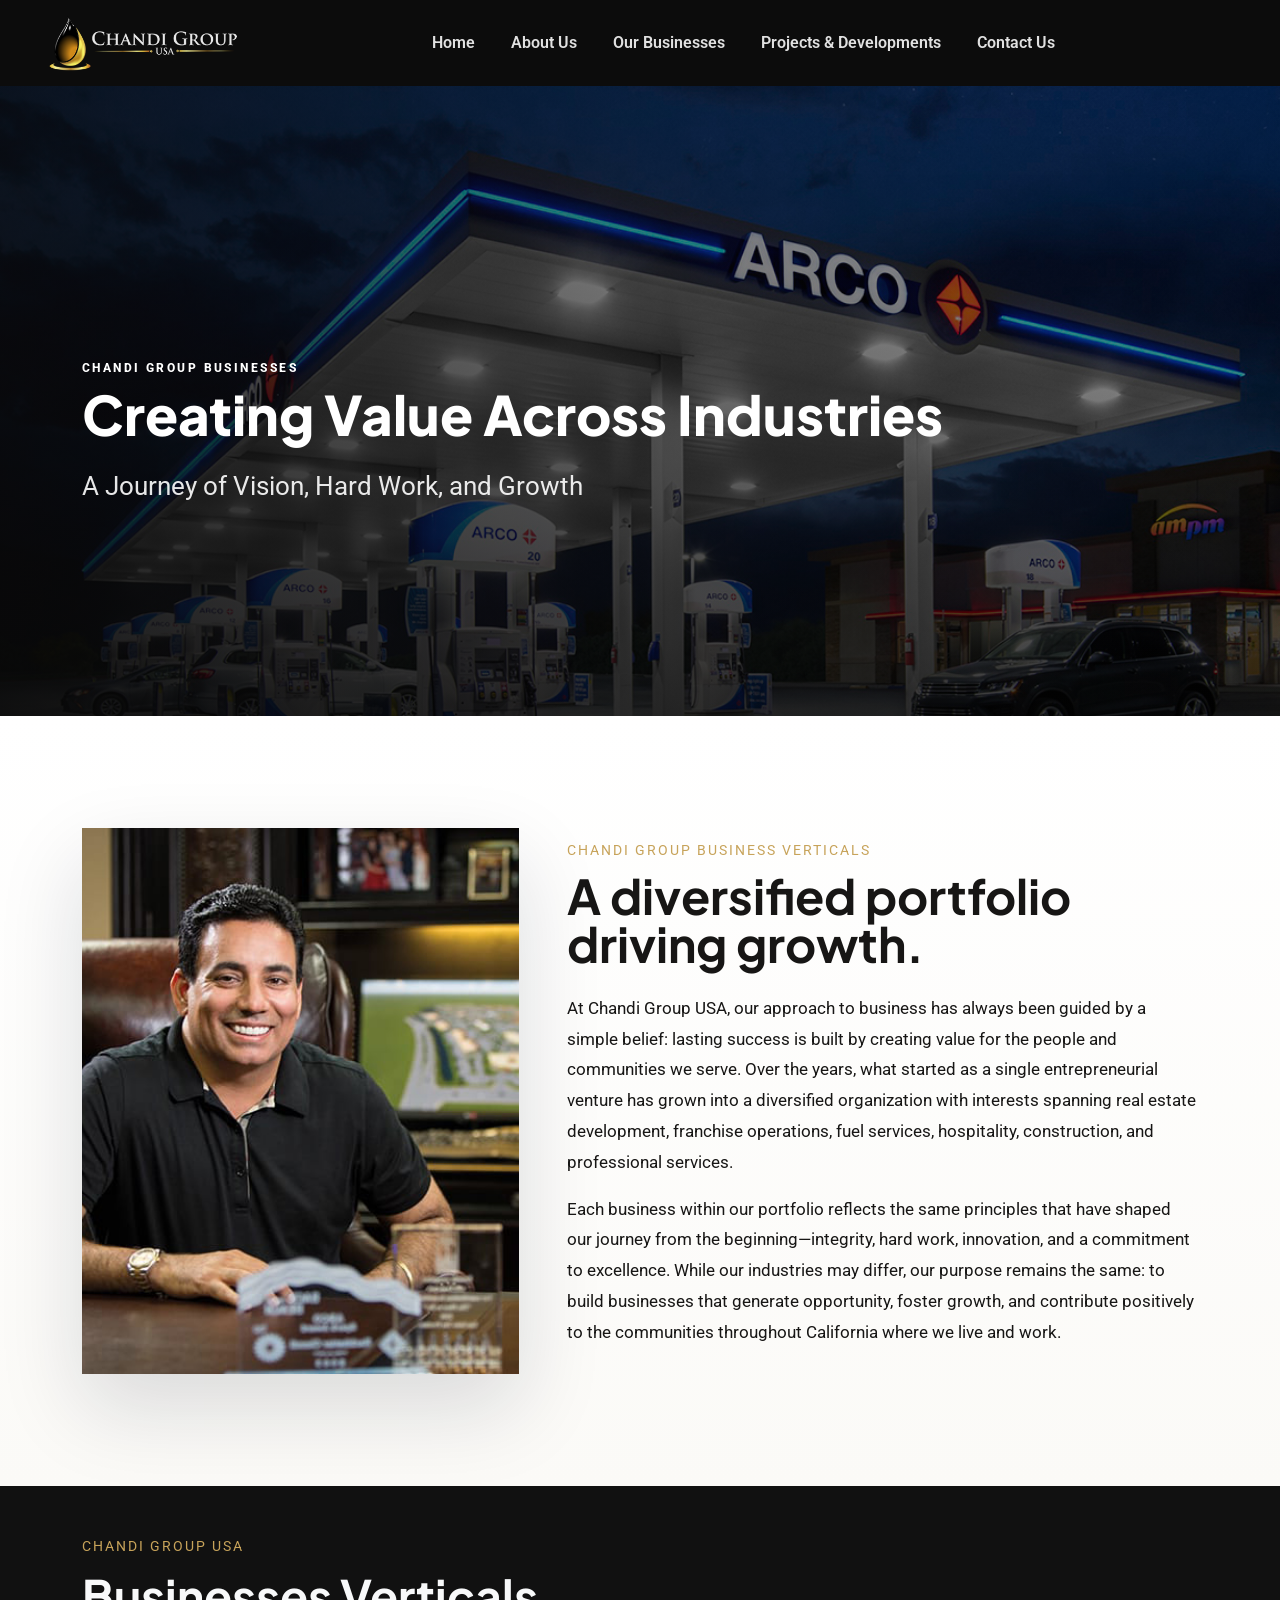
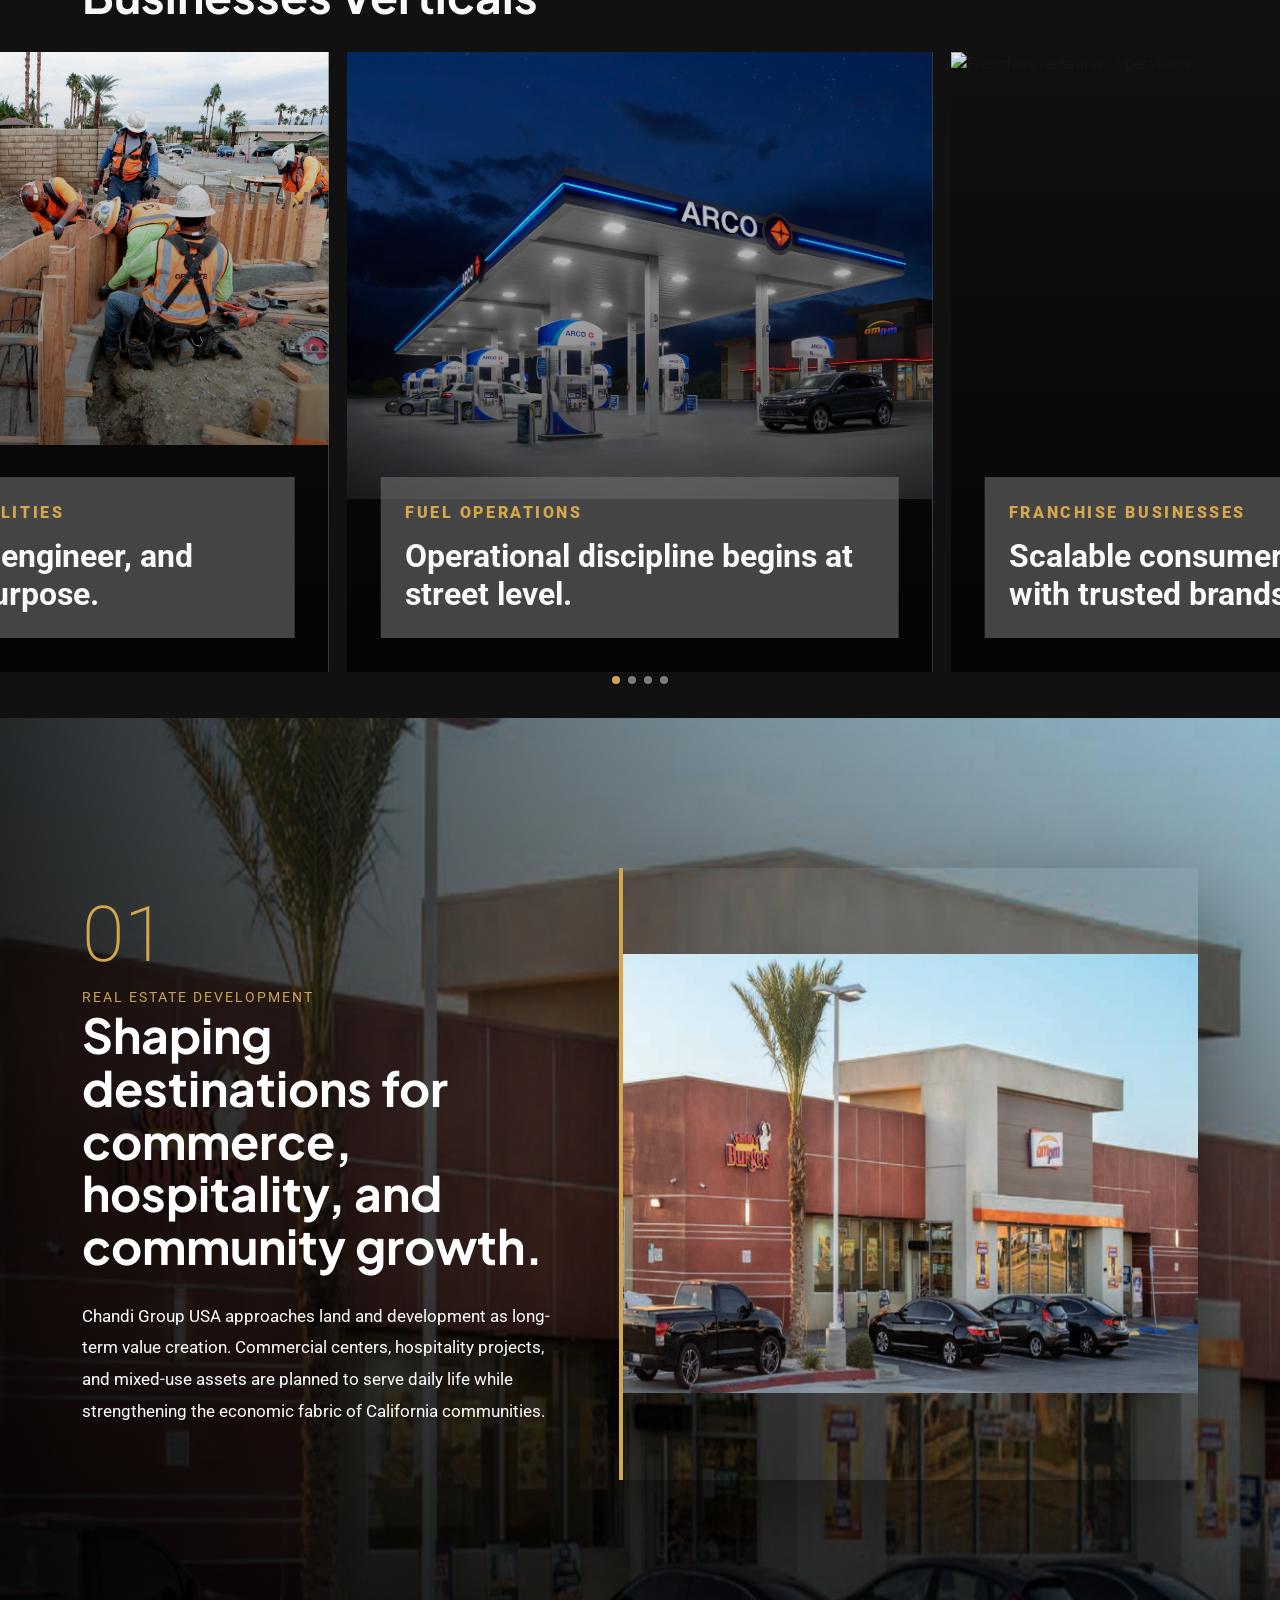
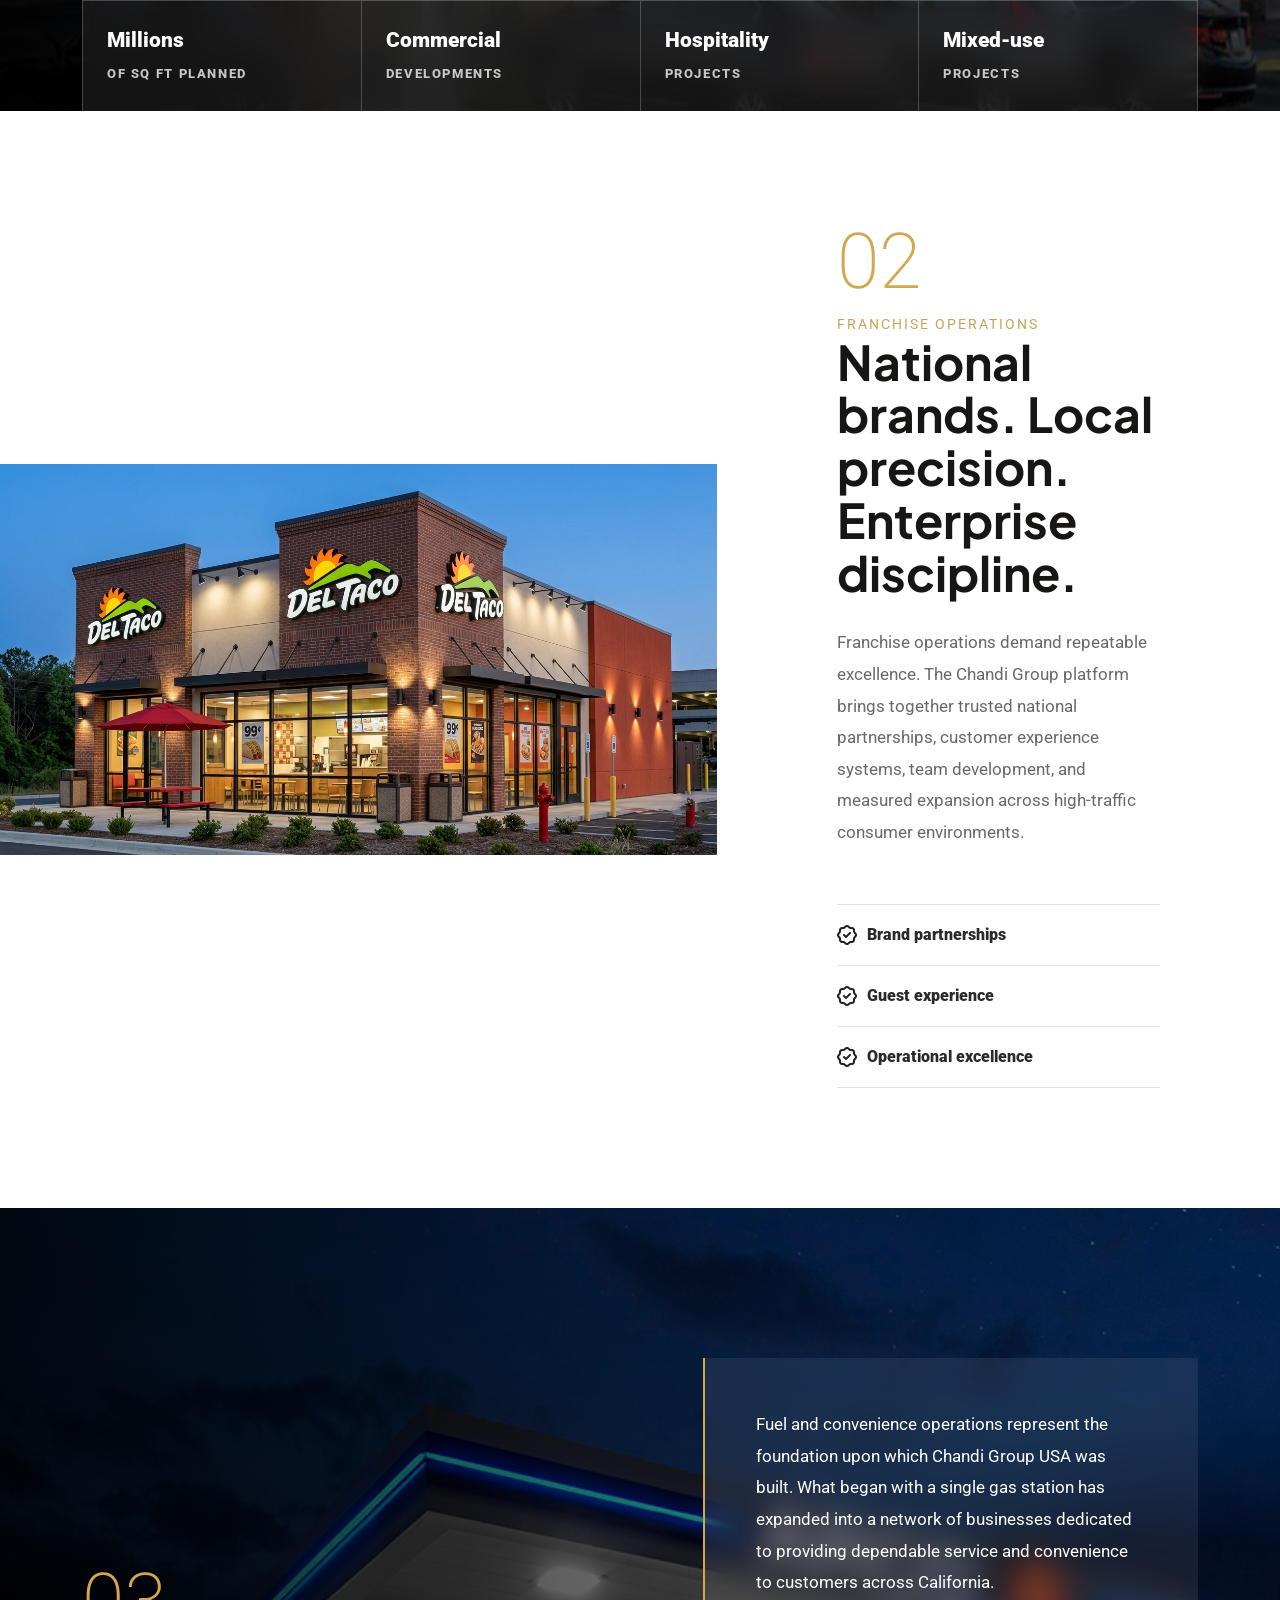
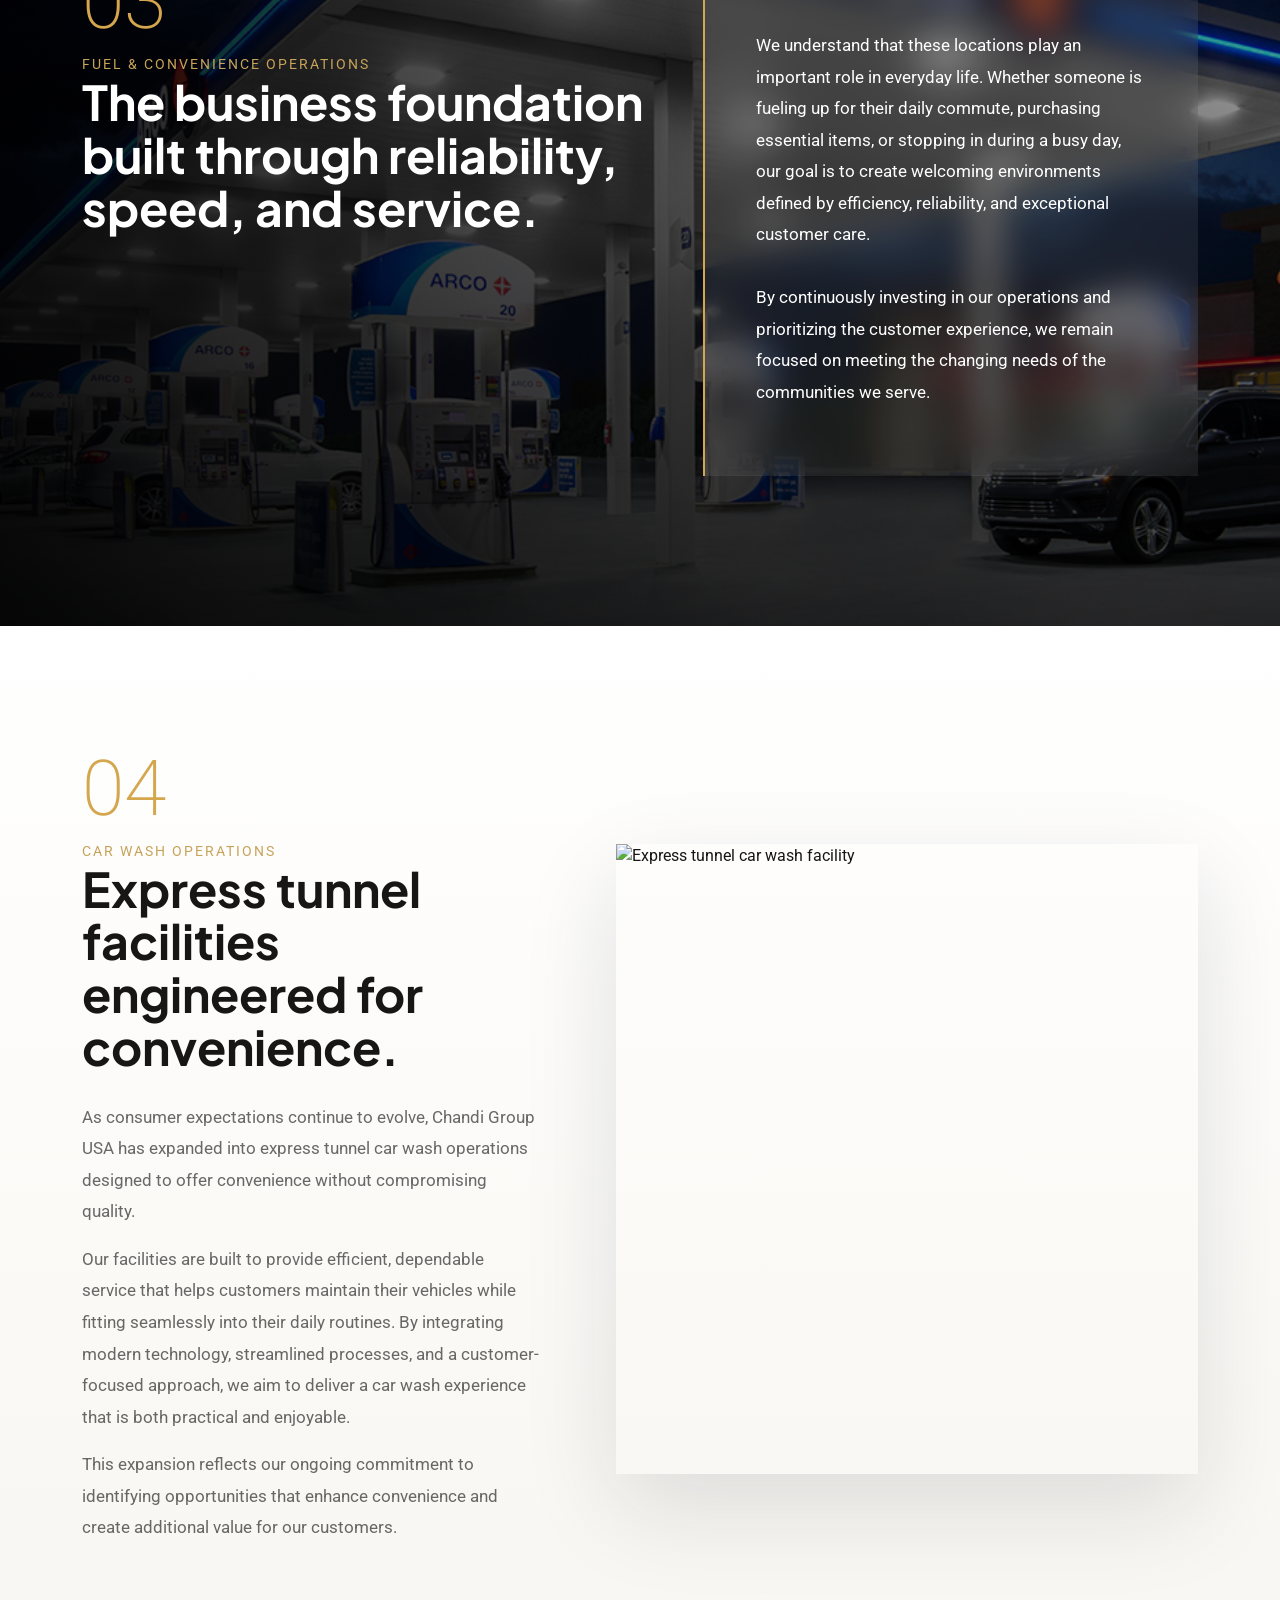
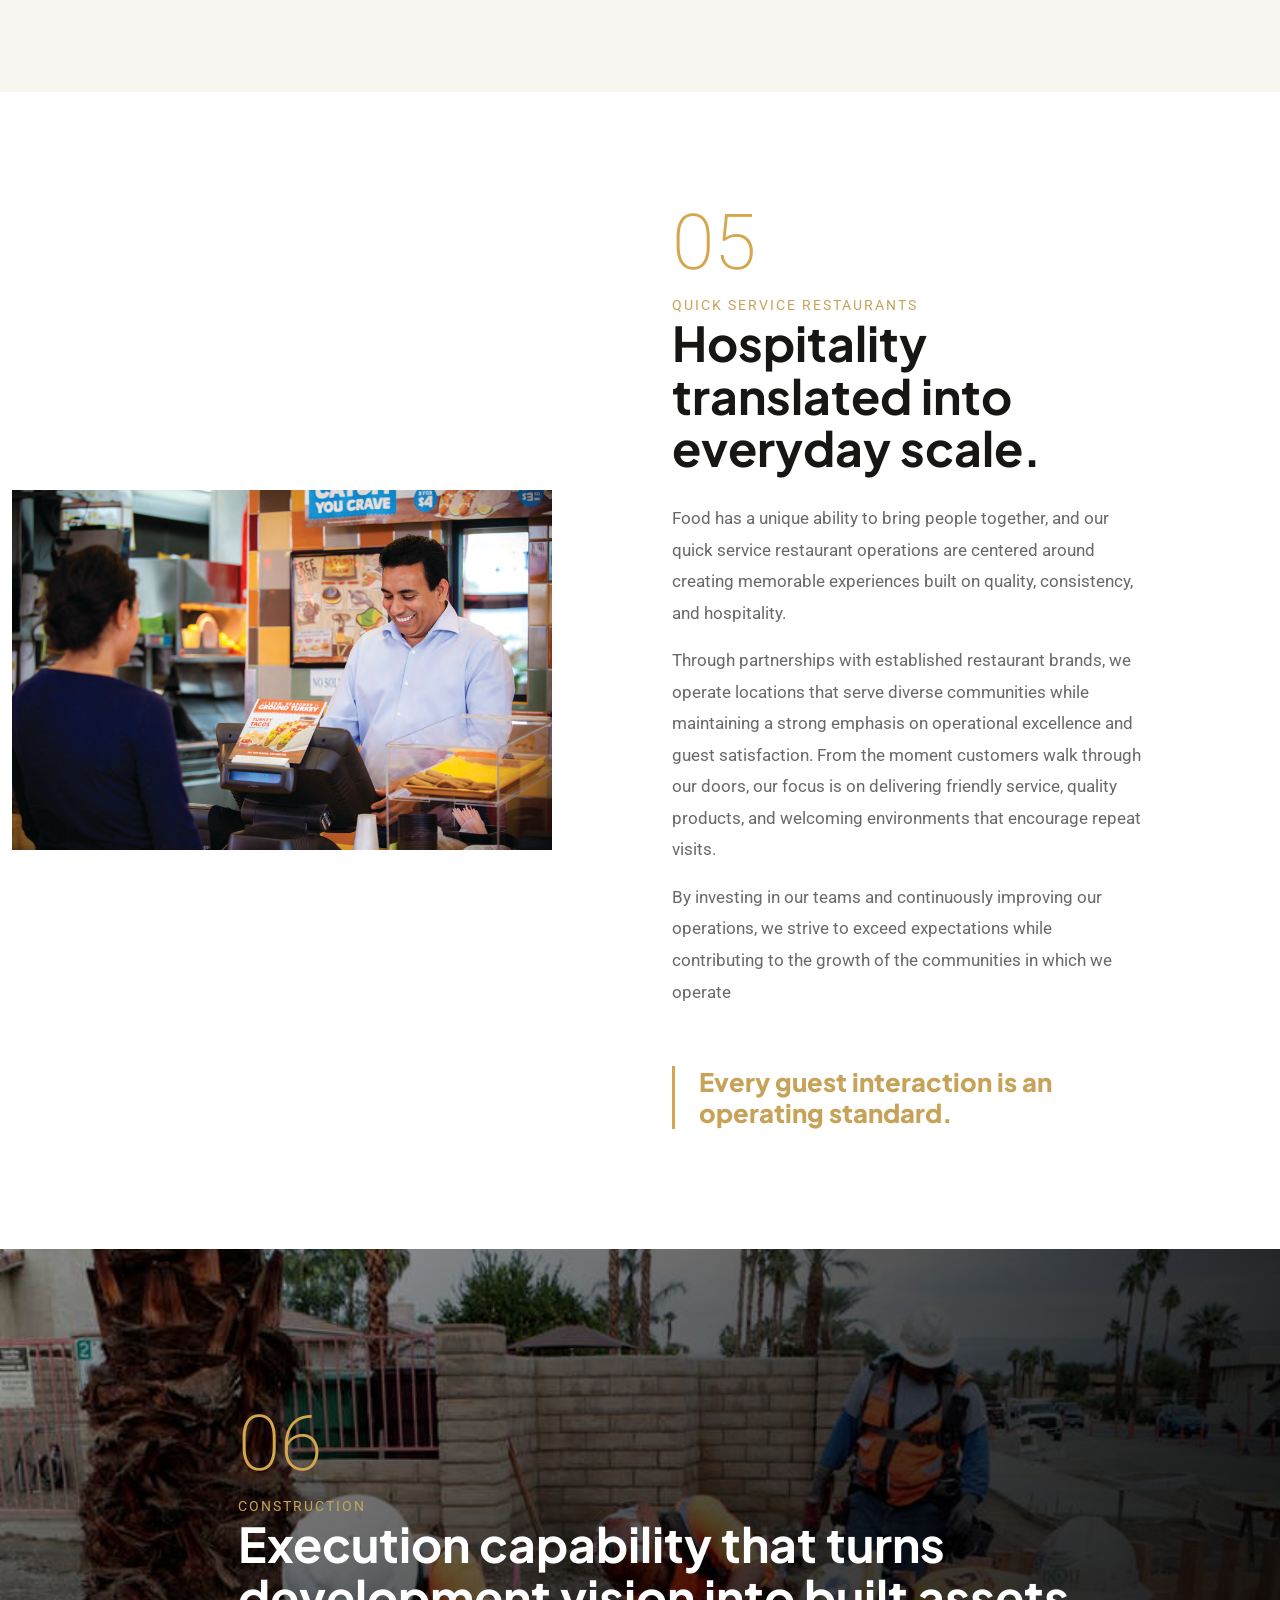
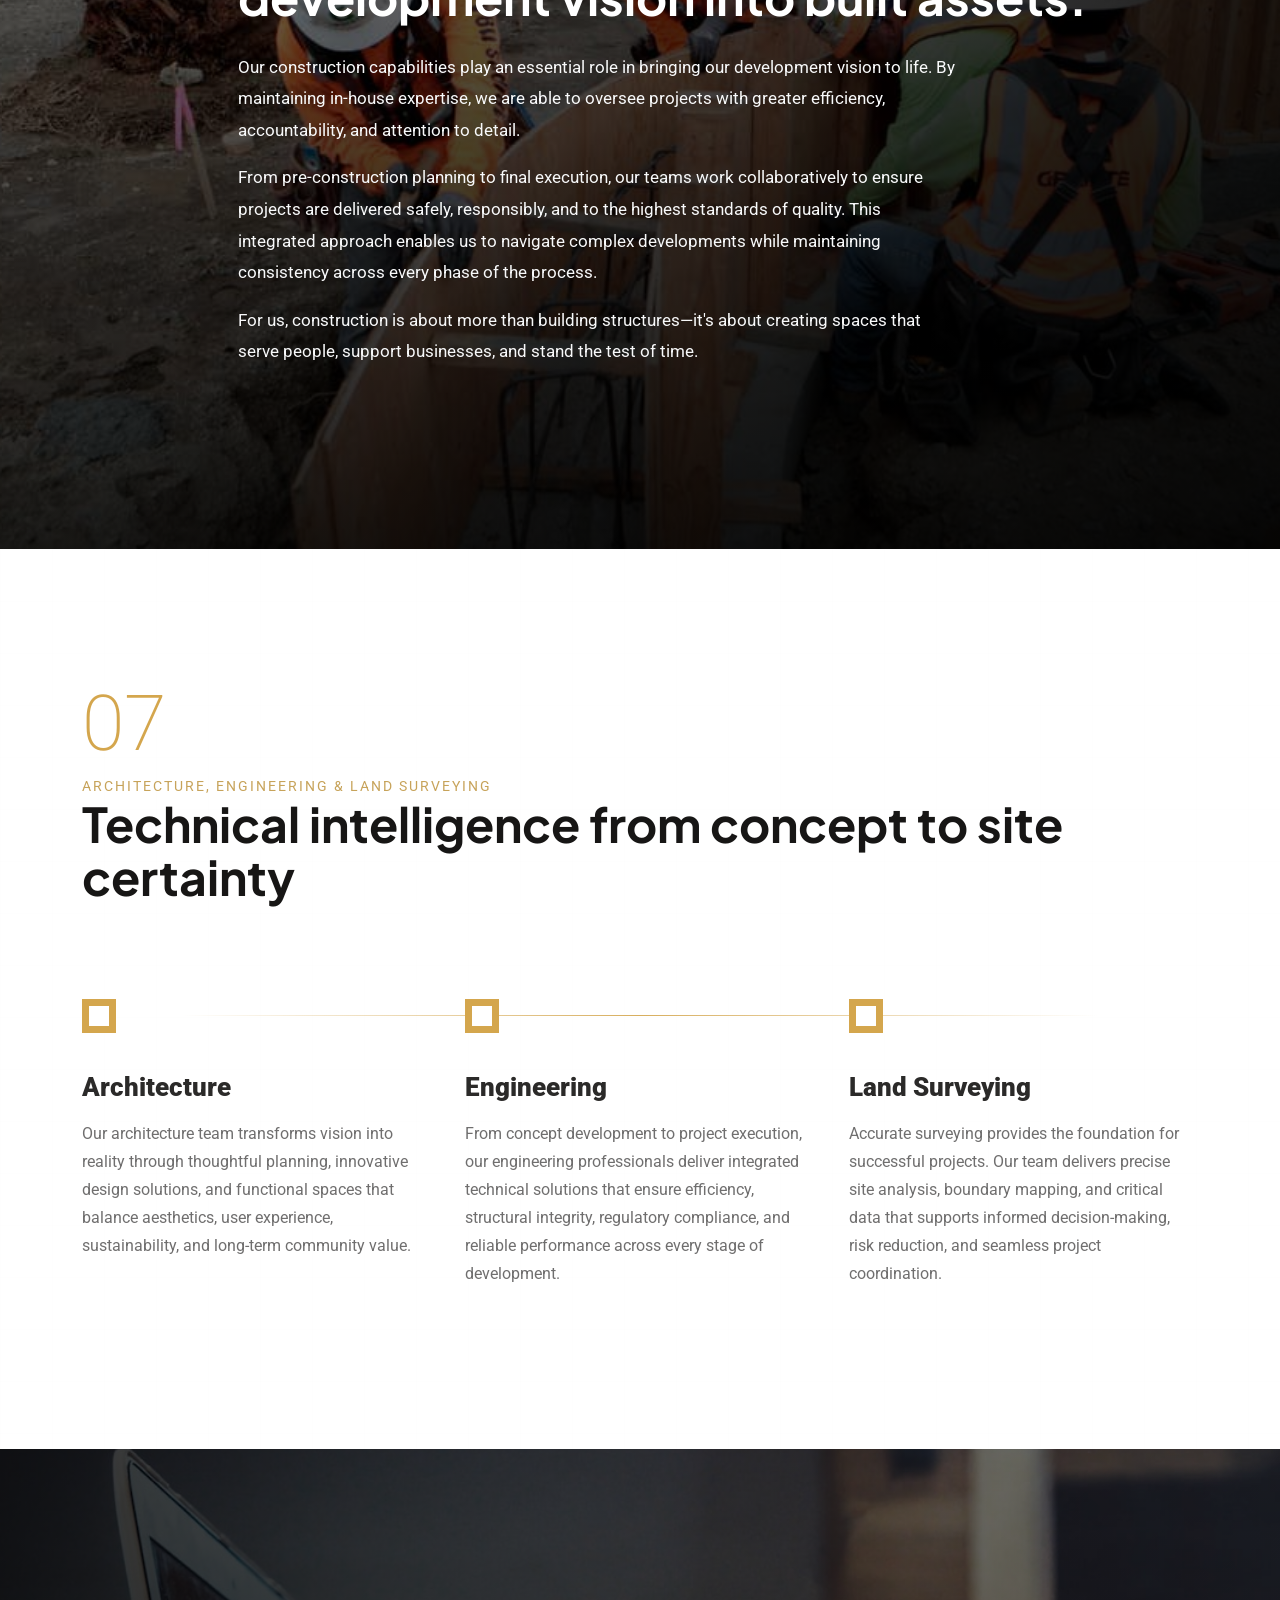
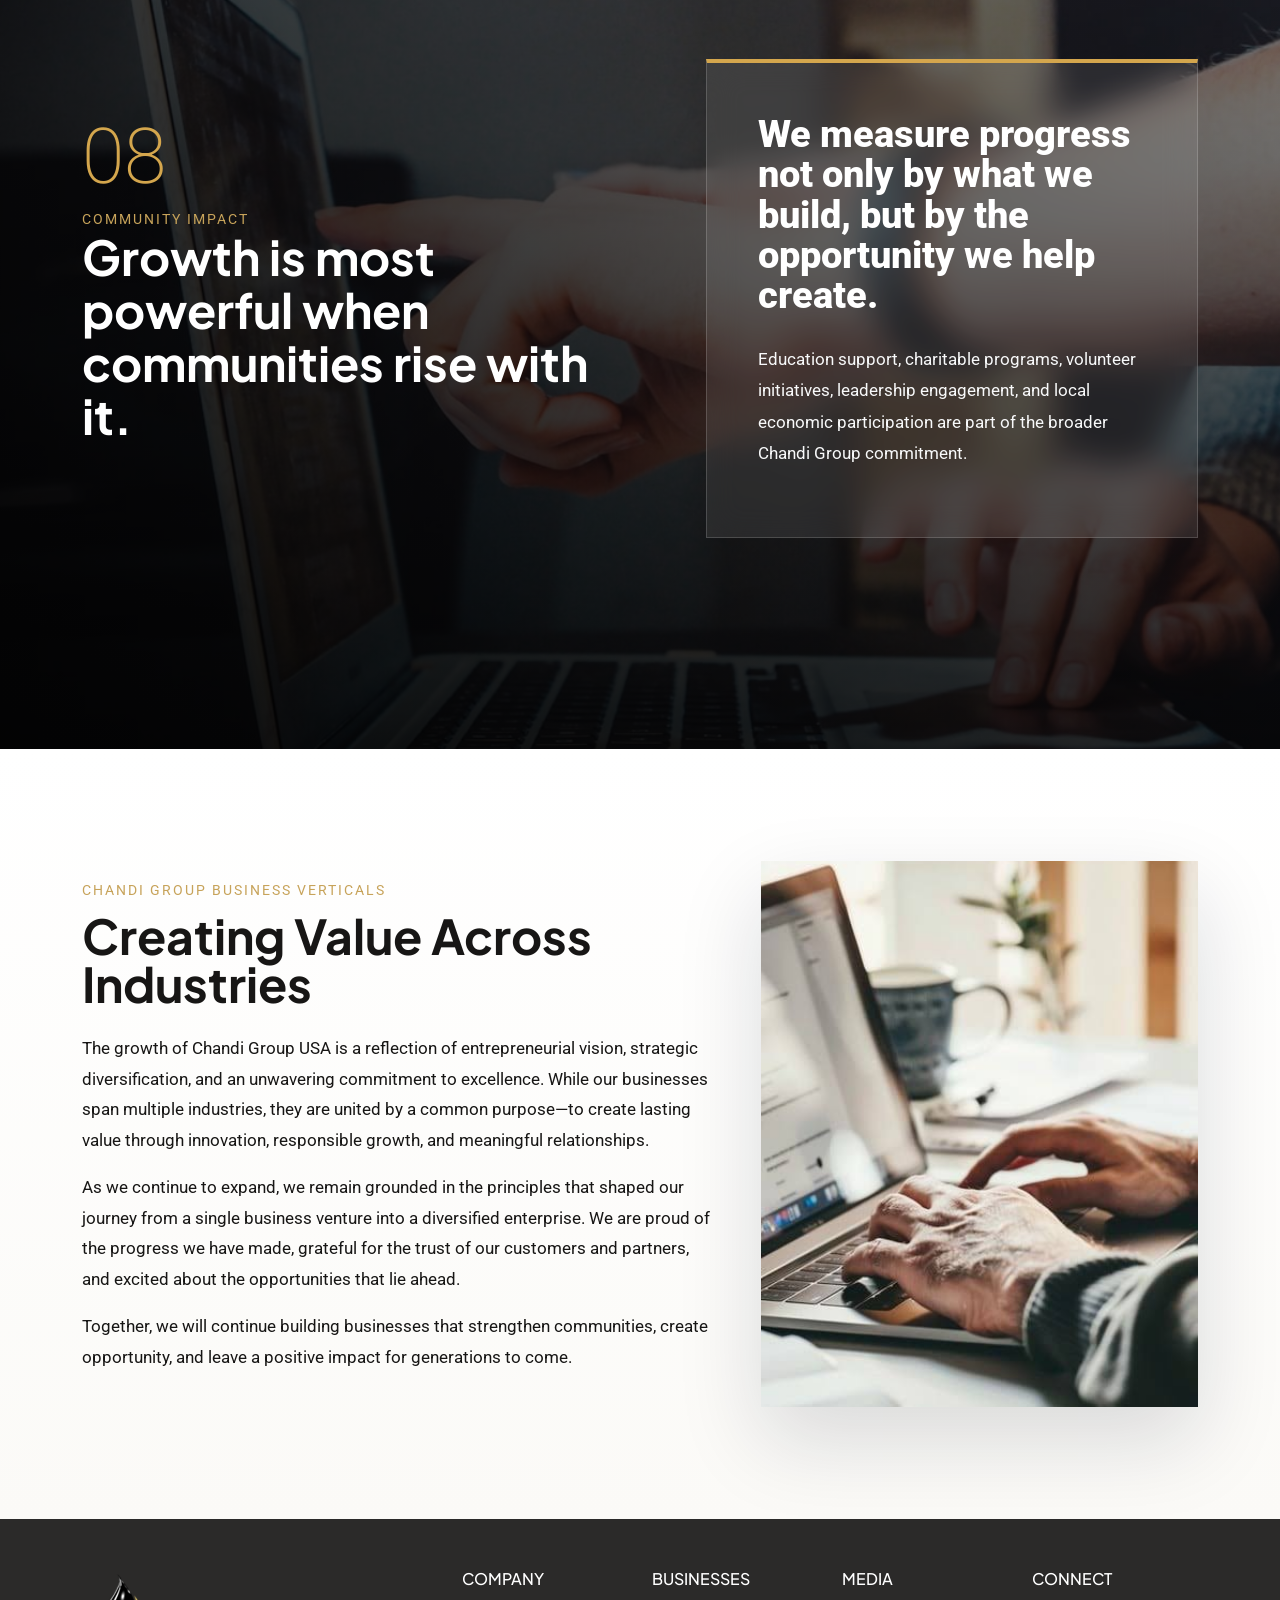
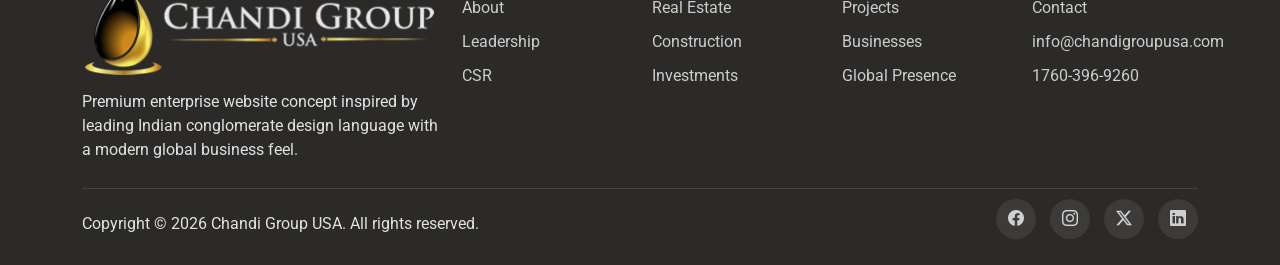
==== commit 931e2128: "new UI" ====
--- a/businesses.html
+++ b/businesses.html
@@ -44,16 +44,17 @@
     <!-- About Us -->
     <!-- About Us -->
     <li class="nav-item dropdown">
-        <a class="nav-link dropdown-toggle" href="#" role="button" data-bs-toggle="dropdown">
+        <!-- <a class="nav-link dropdown-toggle" href="#" role="button" data-bs-toggle="dropdown"> -->
+             <a class="nav-link" href="our-story.html">
             About Us
         </a>
-        <ul class="dropdown-menu">
+        <!-- <ul class="dropdown-menu">
           
             <li>
                 <a class="dropdown-item" href="our-story.html">Our Story</a>
             </li>
 
-        </ul>
+        </ul> -->
     </li>
 
     <!-- Development Projects -->
@@ -84,7 +85,6 @@
             </div>
         </nav>
     </header>
-
     <main>
         <section class="story-hero">
             <div class="businesses-bg"></div>
--- a/css/style.css
+++ b/css/style.css
@@ -27,7 +27,7 @@
 
 .story-page .main-header.nav-scrolled,
 .story-page .main-header {
-	background: rgba(12, 12, 12, 0.72);
+	background: rgba(12, 12, 12,1);
 	backdrop-filter: blur(16px);
 }
 
@@ -89,7 +89,7 @@
 }
 
 .story-hero {
-	min-height: 90vh;
+	min-height: 70vh;
 	display: flex;
 	align-items: center;
 	position: relative;
@@ -686,12 +686,13 @@
 }
 
 .main-header {
-	position: fixed;
+	position: sticky;
 	top: 0;
 	left: 0;
 	width: 100%;
 	z-index: 9999;
 	transition: 0.35s ease;
+	background: rgba(0, 0, 0, 1);
 }
 
 .main-header.nav-scrolled {
@@ -727,7 +728,7 @@
 
 .nav-link:hover,
 .nav-link:focus {
-	color: #fff !important;
+	color: #fff;
 	background: rgba(255, 255, 255, 0.08);
 }
 
@@ -857,8 +858,8 @@
 }
 
 .hero-section {
-	height: 100vh;
-	min-height: 760px;
+	height: 60vh;
+	min-height: 600px;
 	position: relative;
 }
 
@@ -876,7 +877,7 @@
 	inset: 0;
 	background:
 		linear-gradient(180deg, rgba(16, 24, 40, 0.28), rgba(16, 24, 40, 0.44)),
-		url('https://images.unsplash.com/photo-1494522855154-9297ac14b55f?auto=format&fit=crop&w=1800&q=80') center/cover;
+		url('../image/banner.jfif') center/cover;
 	transform: scale(1.06);
 }
 
@@ -889,7 +890,7 @@
 	height: 100%;
 	object-fit: cover;
 	object-position: center;
-	display: block;
+	display: none;
 	background: #000;
 }
 
@@ -902,7 +903,7 @@
 .hero-media-alt-2 {
 	background:
 		linear-gradient(180deg, rgba(16, 24, 40, 0.28), rgba(16, 24, 40, 0.44)),
-		url('../image/usa.avif') center/cover;
+		url('../image/real.avif') center/cover;
 }
 
 .hero-overlay {
@@ -912,7 +913,7 @@
 }
 
 .hero-content {
-	max-width: 920px;
+	/* max-width: 920px; */
 	color: #fff;
 	padding-top: 4rem;
 }
@@ -920,7 +921,7 @@
 .hero-content h1 {
 	font-size: clamp(3rem, 6.5vw, 3.4rem);
 	line-height: 0.98;
-	max-width: 12ch;
+	max-width: 15ch;
 	margin: 0;
 }
 
@@ -1034,7 +1035,7 @@
 }
 
 .section-pad {
-	padding: 96px 0;
+	padding: 60px 0;
 }
 
 .section-white {
@@ -1057,7 +1058,7 @@
 }
 .navbar-brand .logo {
 	width: auto;
-	height: 82px;
+	height: 60px;
 	object-fit: contain;
 }
 
@@ -2035,7 +2036,7 @@
 .site-footer {
 	background: var(--primary-dark);
 	color: rgba(255, 255, 255, 0.86);
-	padding: 70px 0 26px;
+	padding: 50px 0 16px;
 }
 
 .site-footer h3,
@@ -2057,8 +2058,8 @@
 }
 
 .footer-bottom {
-	margin-top: 34px;
-	padding-top: 22px;
+	margin-top: 10px;
+	padding-top: 10px;
 	border-top: 1px solid rgba(255, 255, 255, 0.12);
 	display: flex;
 	flex-wrap: wrap;
@@ -2163,7 +2164,9 @@
 	.nav-link {
 		color: var(--text) !important;
 	}
-
+.nav-link:hover {
+		color: var(--primary) !important;
+	}
 	.search-toggle {
 		color: #fff;
 	}
@@ -2175,7 +2178,7 @@
 
 @media (max-width: 991px) {
 	.hero-section {
-		min-height: 840px;
+		min-height: 640px;
 	}
 
 	.hero-content h1 {
@@ -2249,6 +2252,17 @@
 	.hero-content h1 {
 		font-size: clamp(2.6rem, 10vw, 2.6rem);
 	}
+	.nav-link:hover,
+.nav-link:focus {
+	color: var(--primary) !important;
+	background: rgba(255, 255, 255, 0.08);
+}
+
+.nav-scrolled .nav-link:hover,
+.nav-scrolled .nav-link:focus {
+	background: rgba(162, 36, 38, 0.08);
+	color: var(--primary) !important;
+}
 
 	.section-pad {
 		padding: 70px 0;
@@ -2312,12 +2326,15 @@
 
 @media (max-width: 575px) {
 	.hero-section {
-		min-height: 760px;
+		min-height: 500px;
 	}
 
 	.hero-content {
-		padding-top: 5rem;
-	}
+		padding-top: 0rem;
+	}
+.hero-cop{
+	line-height:1.3;
+}
 
 	.hero-controls {
 		right: 1rem;
@@ -2512,7 +2529,7 @@
     position:relative;
     min-height:400px;
     overflow:hidden;
-padding:80px 0;
+padding:20px 0;
     background:url('../image/back.jpg') no-repeat center center;
     background-size:cover;
     background-position:center;
@@ -2608,7 +2625,7 @@
 
 .about-page .main-header,
 .about-page .main-header.nav-scrolled {
-	background: rgba(12, 12, 12, 0.74);
+	background: rgba(12, 12, 12, 1);
 	backdrop-filter: blur(16px);
 }
 
@@ -3122,8 +3139,22 @@
 }
 
 .about-impact-list {
-	display: flex;
-	gap: 3rem;
+    display: grid;
+    grid-template-columns: repeat(2, 1fr);
+    gap: 3rem;
+}
+
+@media (max-width: 991px) {
+    .about-impact-list {
+        grid-template-columns: repeat(2, 1fr);
+    }
+}
+
+@media (max-width: 576px) {
+    .about-impact-list {
+        grid-template-columns: 1fr;
+        gap: 1.5rem;
+    }
 }
 
 .about-impact-list div {
@@ -3464,7 +3495,7 @@
 
 .ourproject-page .main-header,
 .ourproject-page .main-header.nav-scrolled {
-	background: rgba(12, 12, 12, 0.74);
+	background: rgba(12, 12, 12, 1);
 	backdrop-filter: blur(16px);
 }
 
@@ -4245,7 +4276,7 @@
 
 .cg-business-page .main-header,
 .cg-business-page .main-header.nav-scrolled {
-	background: rgba(12, 12, 12, 0.76);
+	background: rgba(12, 12, 12, 1);
 	backdrop-filter: blur(18px);
 }
 
@@ -5186,7 +5217,7 @@
 
 .business-chapters-page .main-header,
 .business-chapters-page .main-header.nav-scrolled {
-	background: rgba(12, 12, 12, 0.76);
+	background: rgba(12, 12, 12, 1);
 	backdrop-filter: blur(18px);
 }
 
@@ -5793,7 +5824,7 @@
 
         .projects-page .main-header,
         .projects-page .main-header.nav-scrolled {
-            background: rgba(17, 17, 17, 0.76);
+            background: rgba(17, 17, 17, 1);
             backdrop-filter: blur(18px);
         }
 
@@ -5845,7 +5876,7 @@
         }
 
         .project-hero {
-            min-height: 100vh;
+            min-height: 70vh;
             position: relative;
             display: flex;
             align-items: flex-end;
@@ -6195,8 +6226,9 @@
     max-width: 700px;
     display:flex;
     flex-direction:column;
-      justify-content: flex-start;
-
+      justify-content: center;
+top:5%;
+left:5%;
     padding: clamp(10px,4vw,60px);
 
     background:none;
@@ -6302,7 +6334,7 @@
             top: clamp(18px, 3vw, 42px);
             left: clamp(24px, 4vw, 54px);
             color: rgba(245, 214, 123, 0.44);
-            font-size: clamp(4rem, 9vw, 10rem);
+            font-size: clamp(7rem, 9vw, 10rem);
             font-weight: 800;
             line-height: 0.8;
         }
@@ -6491,7 +6523,24 @@
     color:#666;
     line-height:1.8;
 }
-
+@media (max-width: 768px) {
+    .journey-board {
+        grid-template-columns: 1fr;
+        gap: 30px;
+    }
+
+    .journey-visual {
+        position: relative;
+        top: 0;
+        height: 300px;
+        min-height: auto;
+        order: -1; /* image upar */
+    }
+
+    .journey-content {
+        order: 1; /* text niche */
+    }
+}
         .archive-section {
             background: #fff;
         }
@@ -6565,8 +6614,9 @@
         }
 
         .archive-copy h3{
-    font-size:clamp(2rem,2.5vw,3rem);
-    line-height:1.1;
+    font-size:40px;
+	font-weight:700;
+    line-height:1.3;
     margin:16px 0;
 }.archive-index{
     color:rgba(199,163,90,.25);
@@ -6812,6 +6862,25 @@
             .project-hero {
                 min-height: 92vh;
             }
+			.partner-wall{
+				margin-top:50px;
+			}
+			    .section-pad {
+        padding: 30px 0;
+    }
+			.partner-mark {
+				min-height: 90px;
+				padding: 18px;
+			}
+			.archive-list{
+    display:flex;
+    flex-direction:column;
+    gap:20px;
+    margin-top:10px;
+}
+.archive-row{
+	    padding: 0 15px;
+}
 
             .project-scroll-cue {
                 display: none;
@@ -6853,7 +6922,7 @@
 
             .project-hero h1,
             .final-cta h2 {
-                font-size: clamp(3.2rem, 16vw, 5.8rem);
+                font-size: clamp(3.2rem, 6vw, 5.8rem);
             }
 
             .project-hero-meta {
@@ -6897,3 +6966,57 @@
                 flex-direction: column;
             }
         }
+/* =========================
+   Intro Video Loader
+========================= */
+.intro-loader{
+    position: fixed;
+    inset: 0;
+    width: 100%;
+    height: 100vh;
+    background: #000;
+    z-index: 99999;
+    display: flex;
+    align-items: center;
+    justify-content: center;
+    overflow: hidden;
+    transition: opacity .7s ease, visibility .7s ease;
+}
+
+.intro-video{
+    width: 100%;
+    height: 100%;
+    object-fit: cover; /* full screen cover */
+}
+
+/* Agar video ko full screen nahi, sirf center me logo animation ki tarah dikhana hai to ye use karo:
+.intro-video{
+    width: min(1000px, 90vw);
+    height: auto;
+    object-fit: contain;
+}
+*/
+
+.intro-loader.hide{
+    opacity: 0;
+    visibility: hidden;
+    pointer-events: none;
+}
+
+/* Website pehle hidden rahegi */
+.site-content{
+    opacity: 0;
+    visibility: hidden;
+    transition: opacity .9s ease;
+}
+
+/* Jab intro khatam ho jaye */
+.site-content.show{
+    opacity: 1;
+    visibility: visible;
+}
+
+/* Optional: intro ke time scroll band */
+body.intro-active{
+    overflow: hidden;
+}
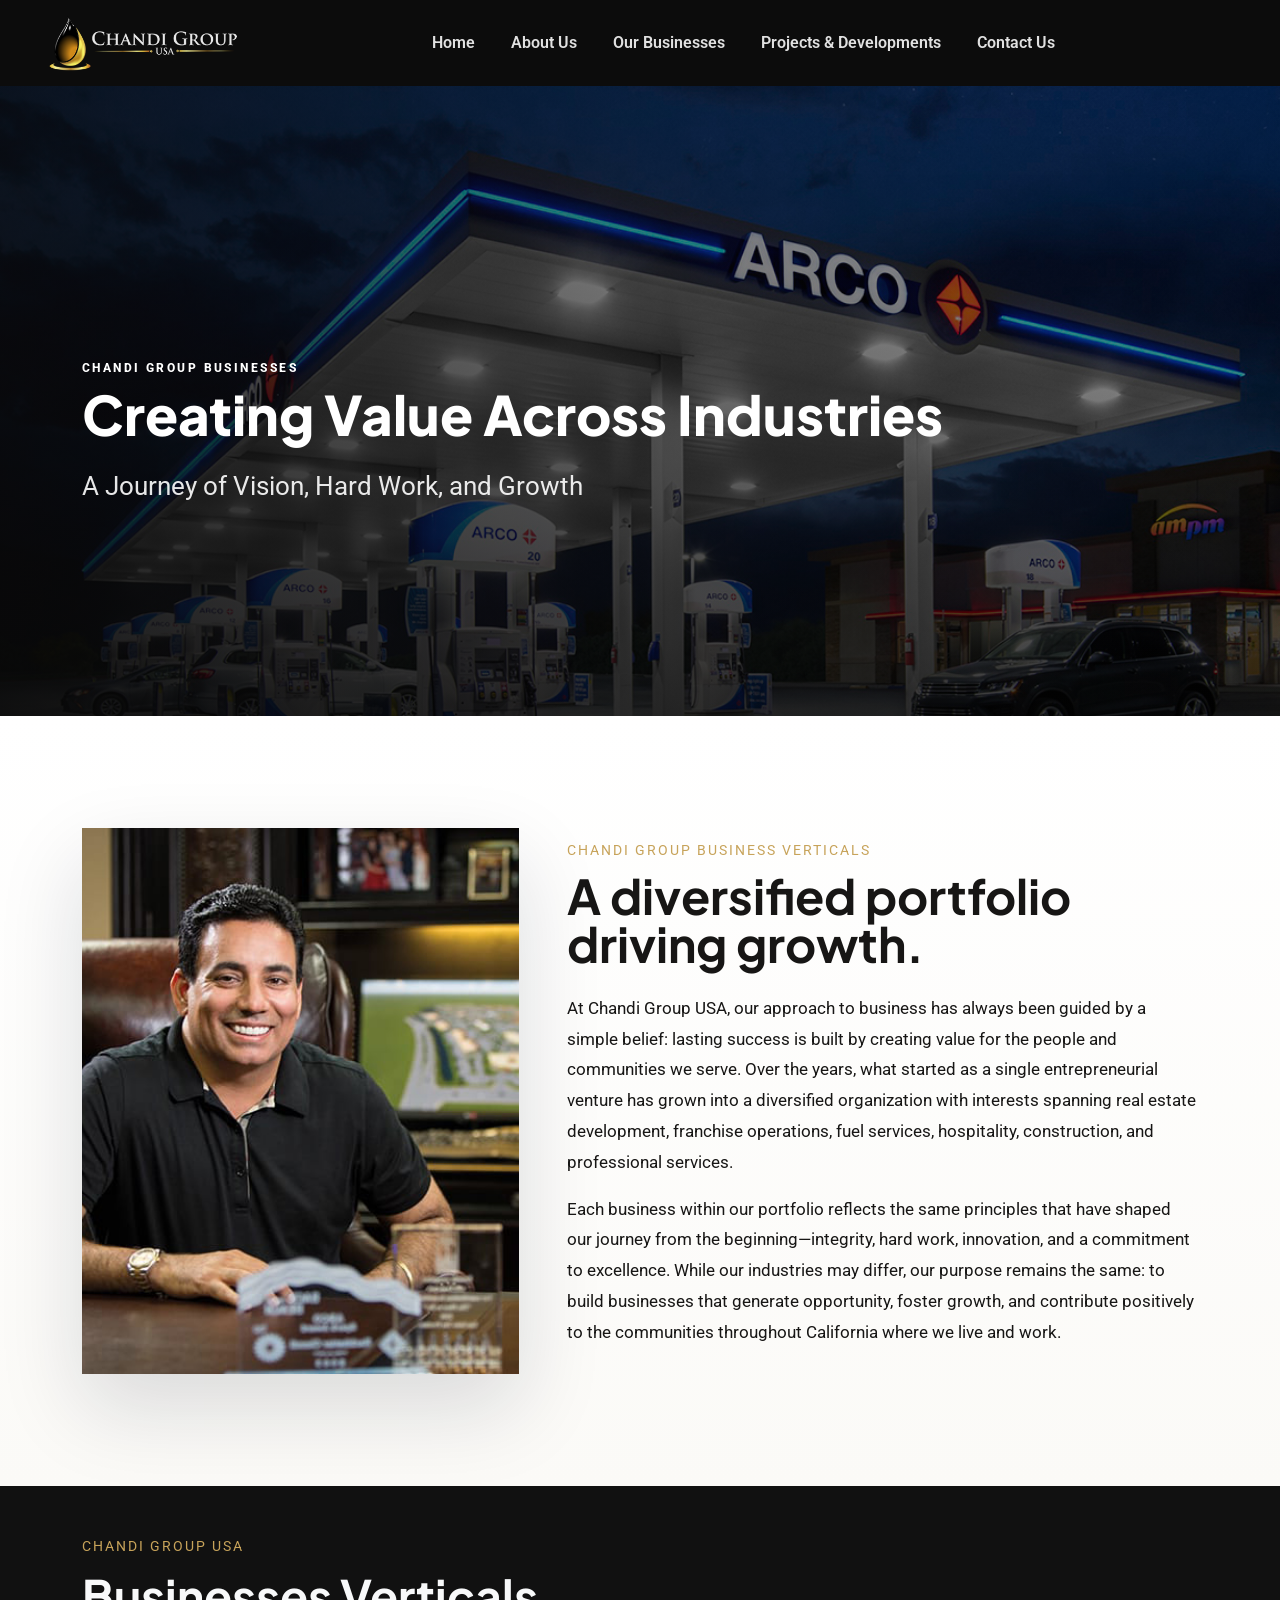
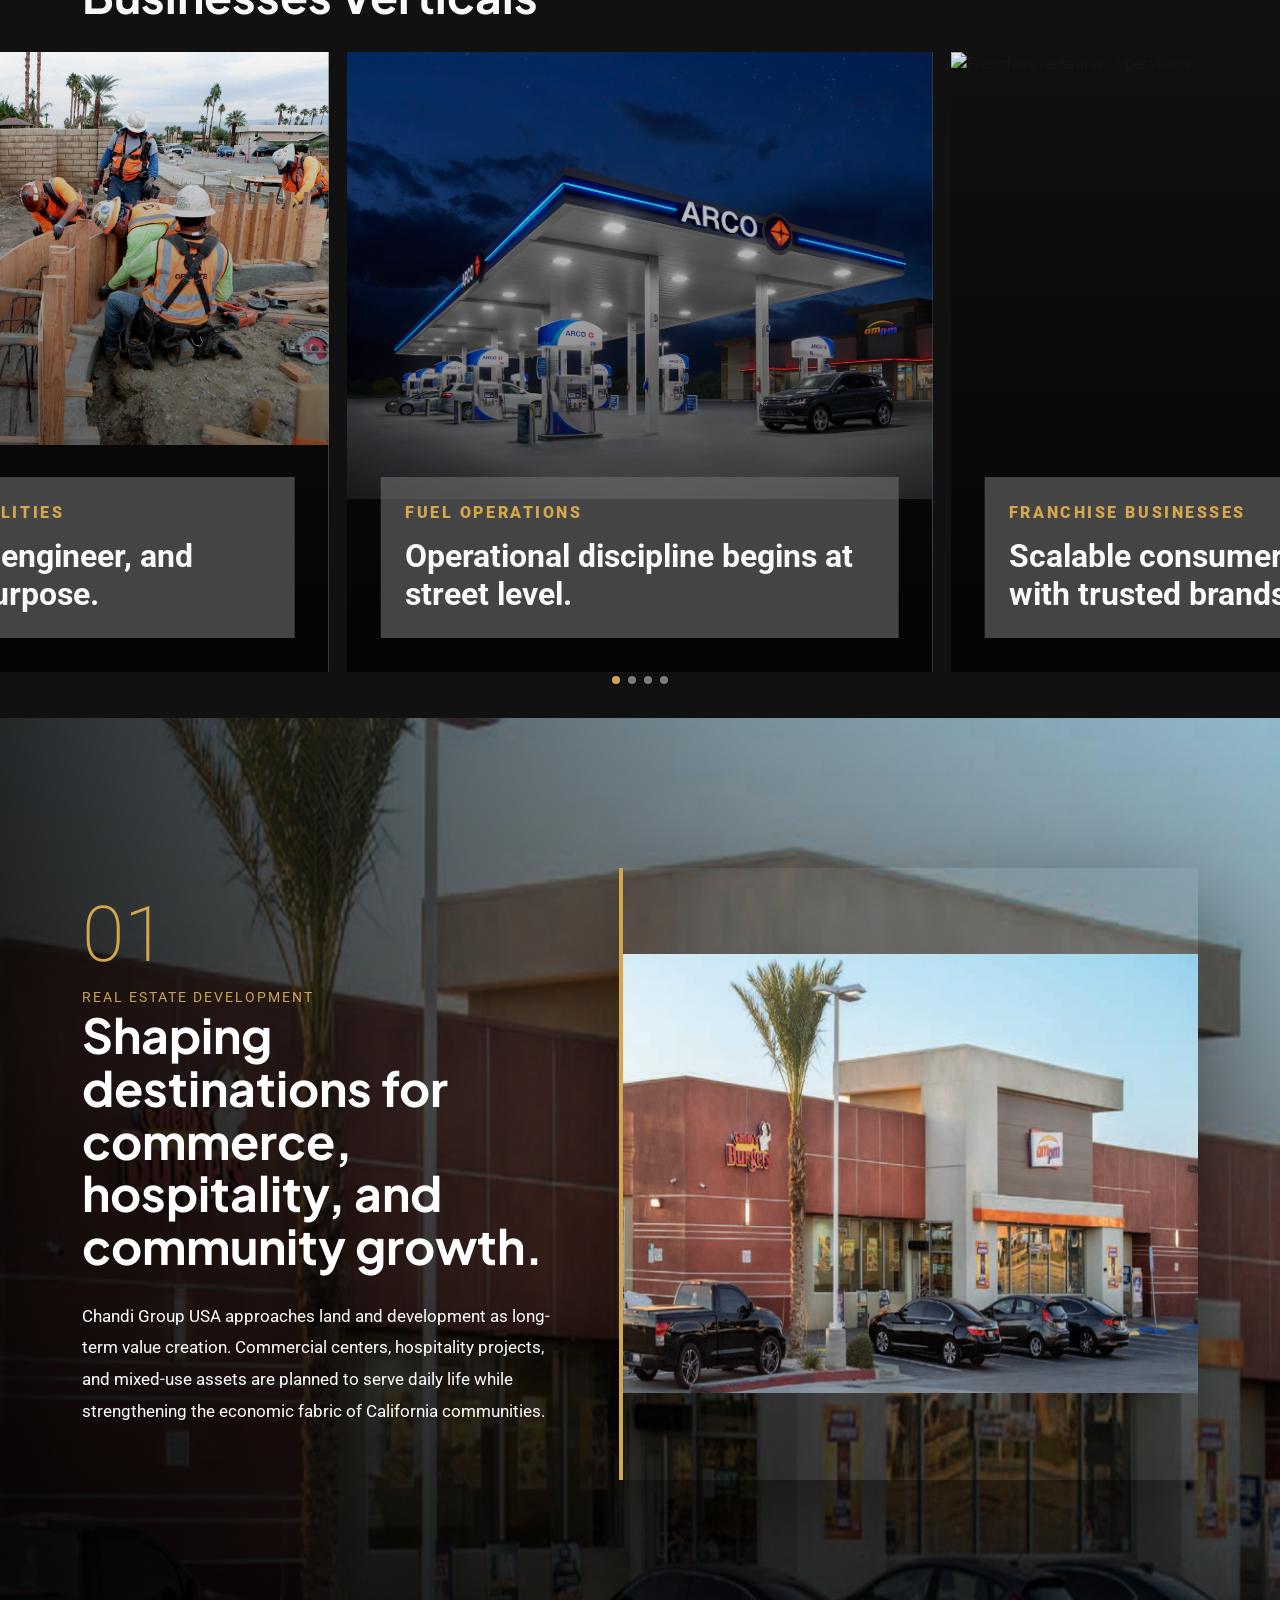
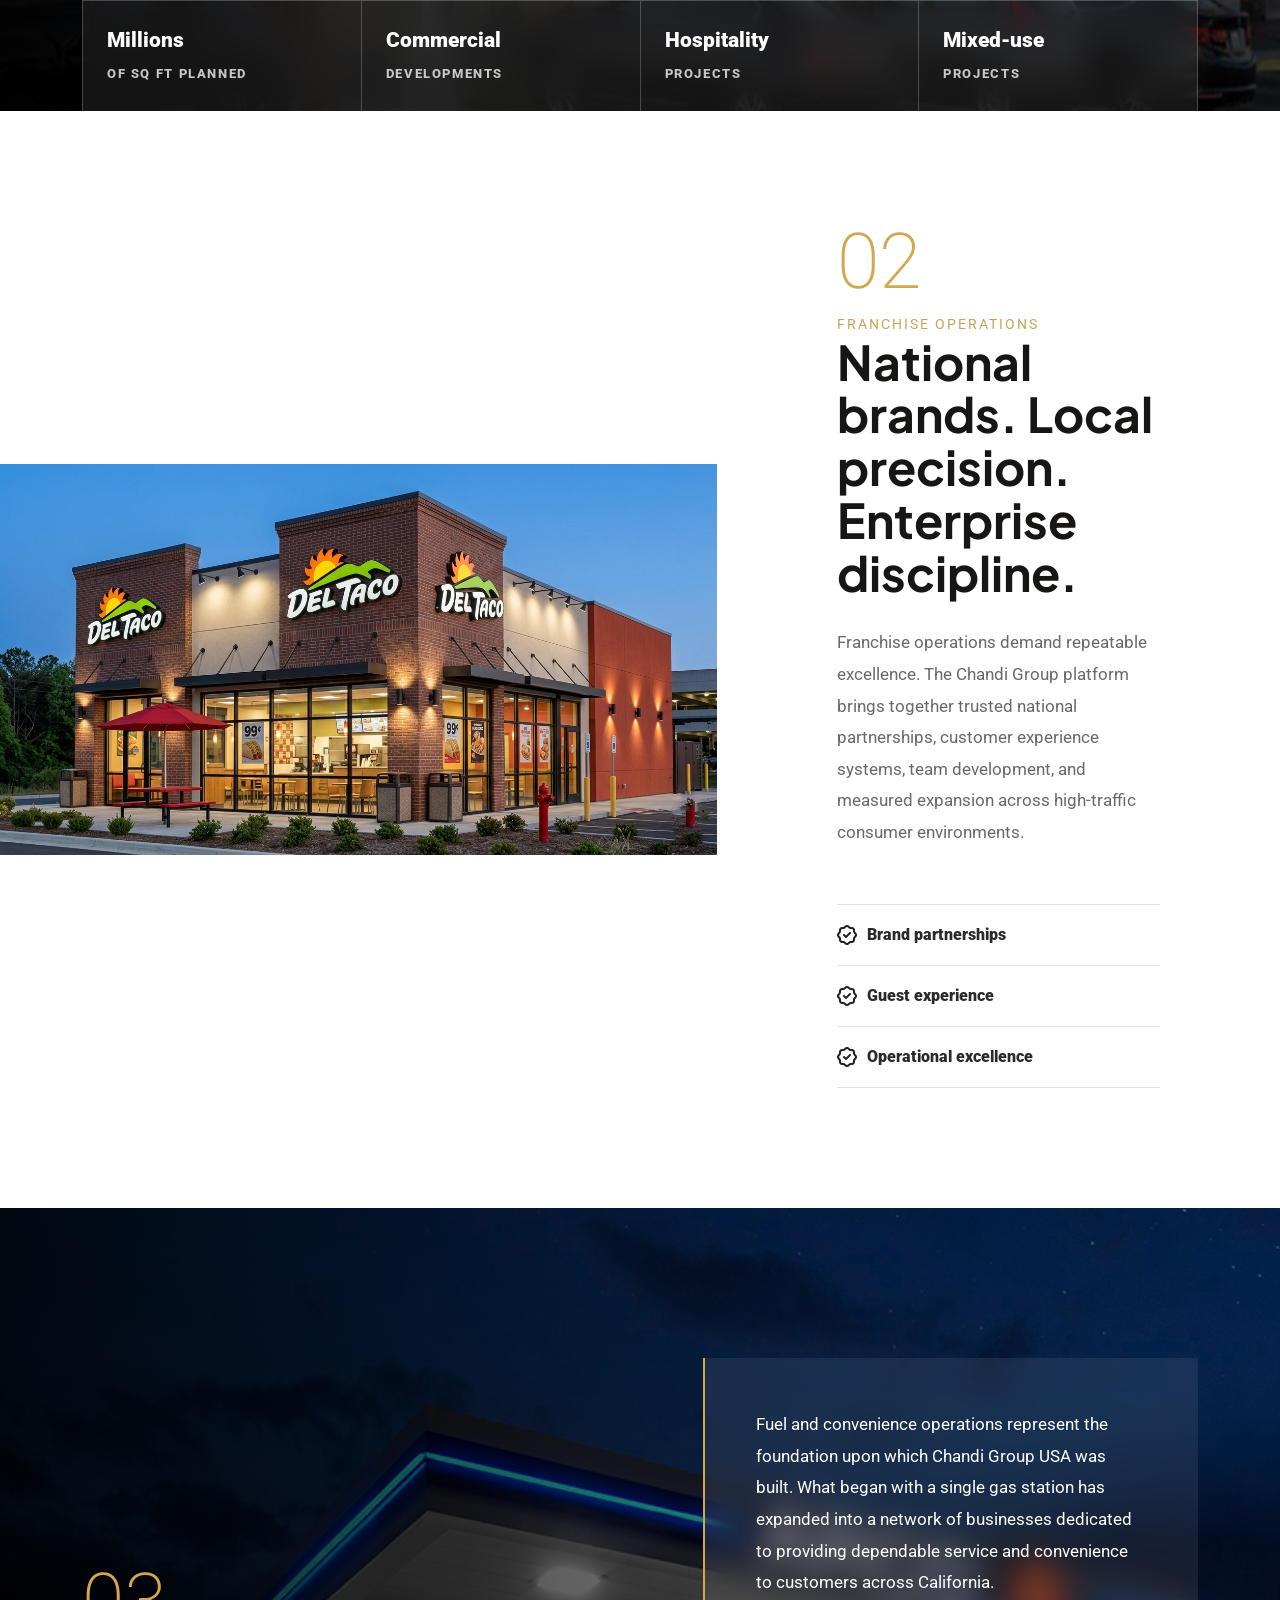
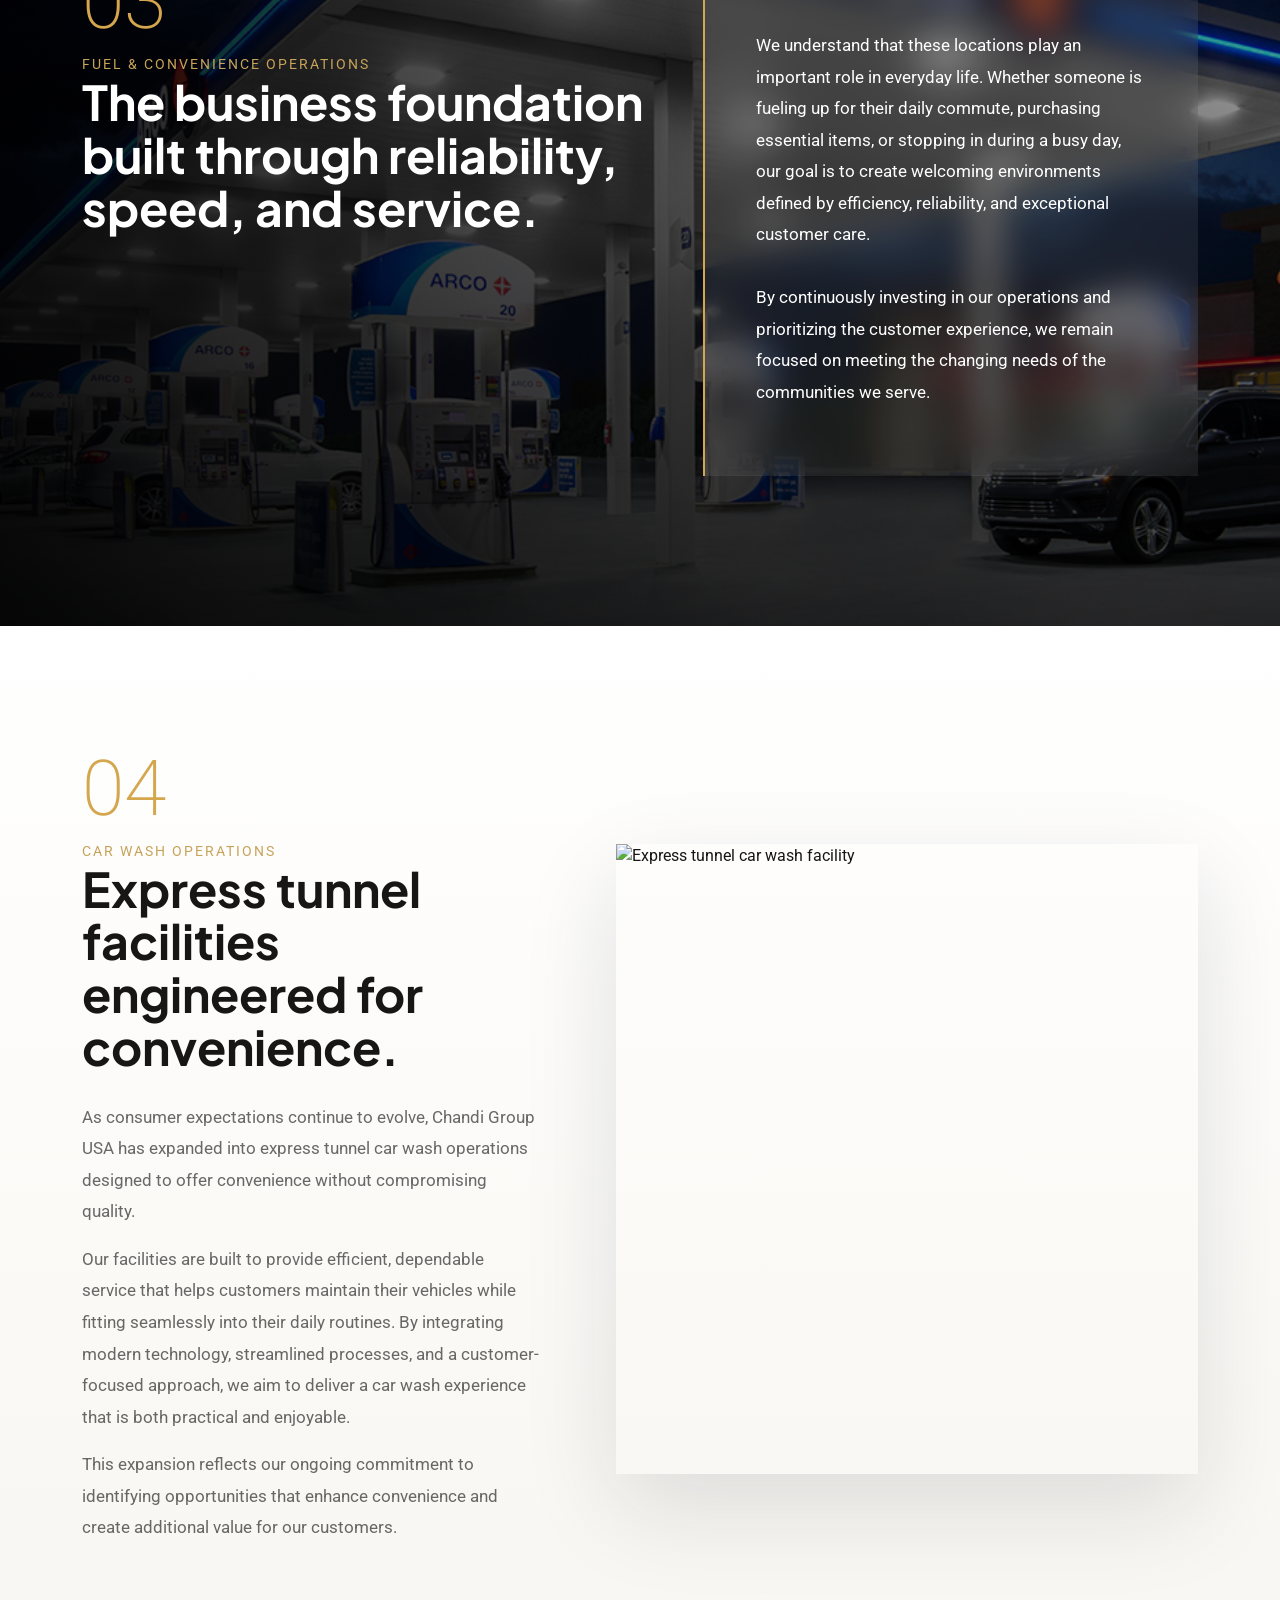
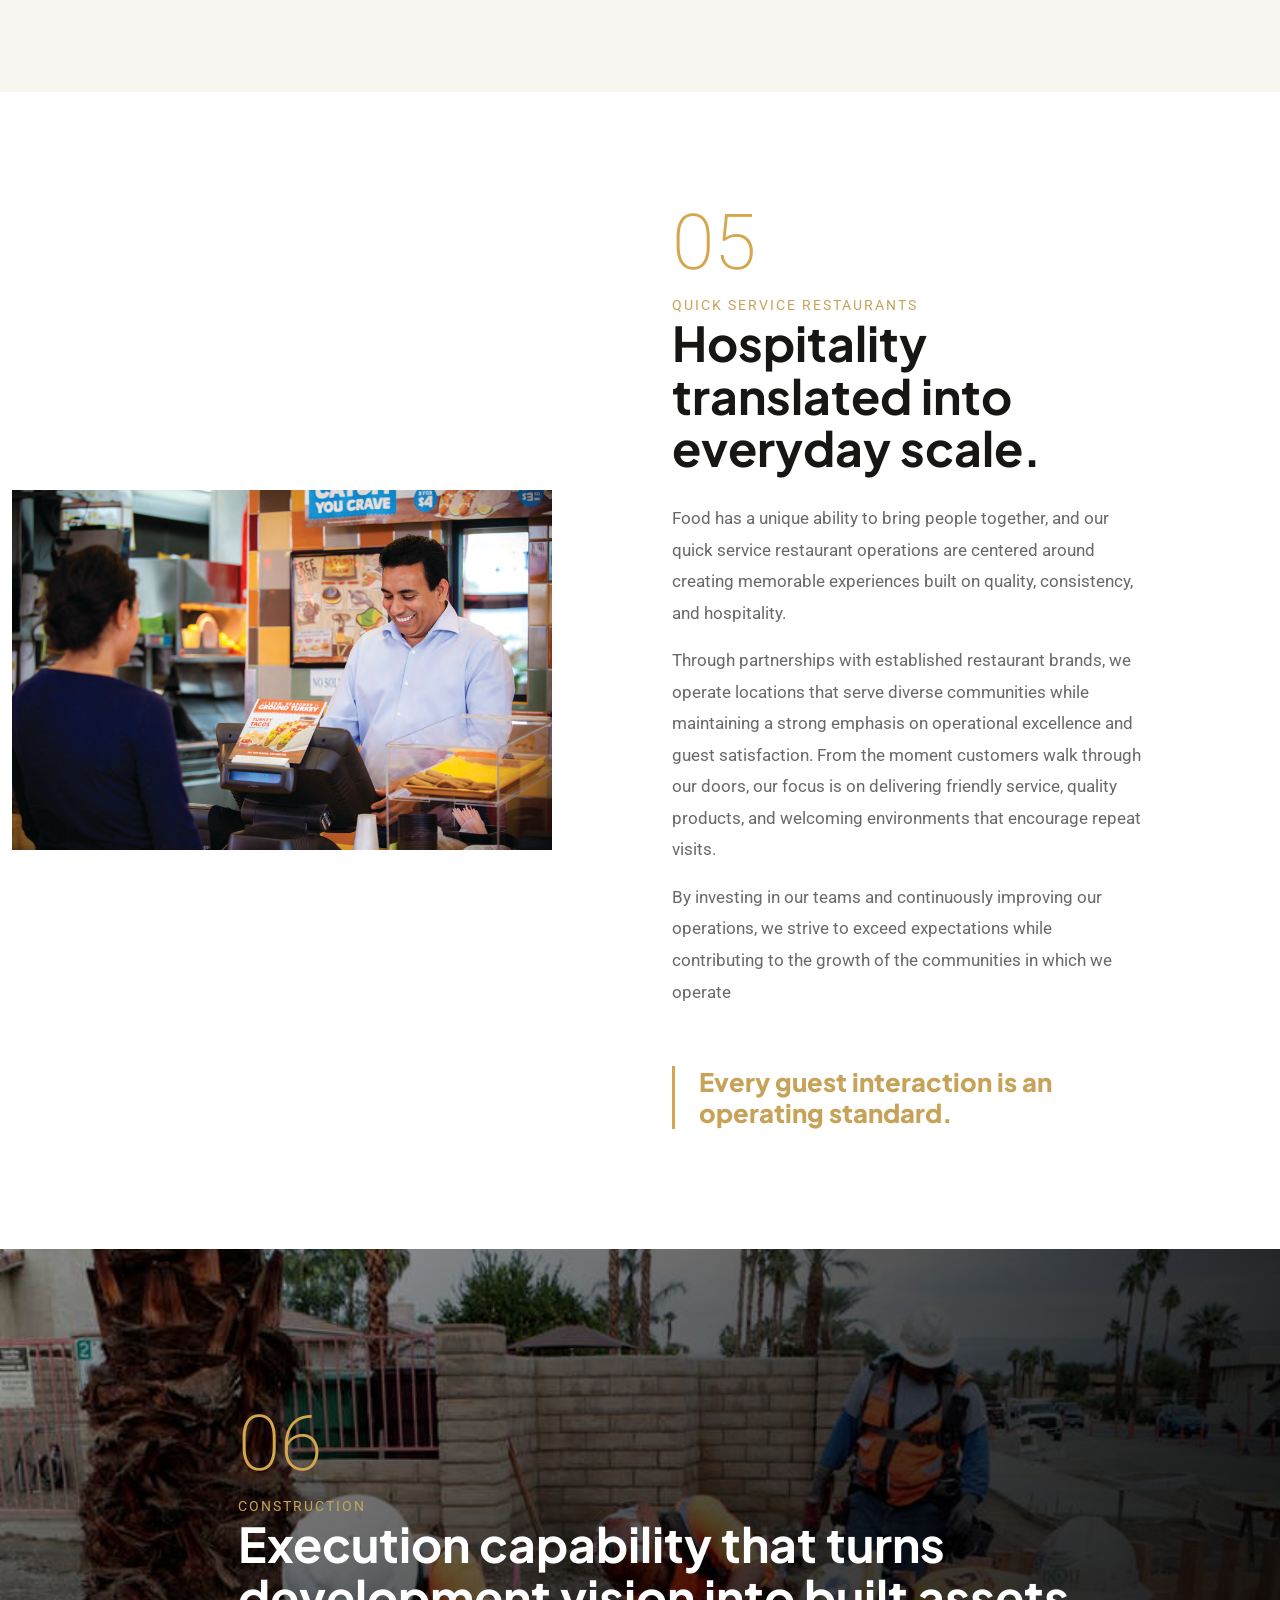
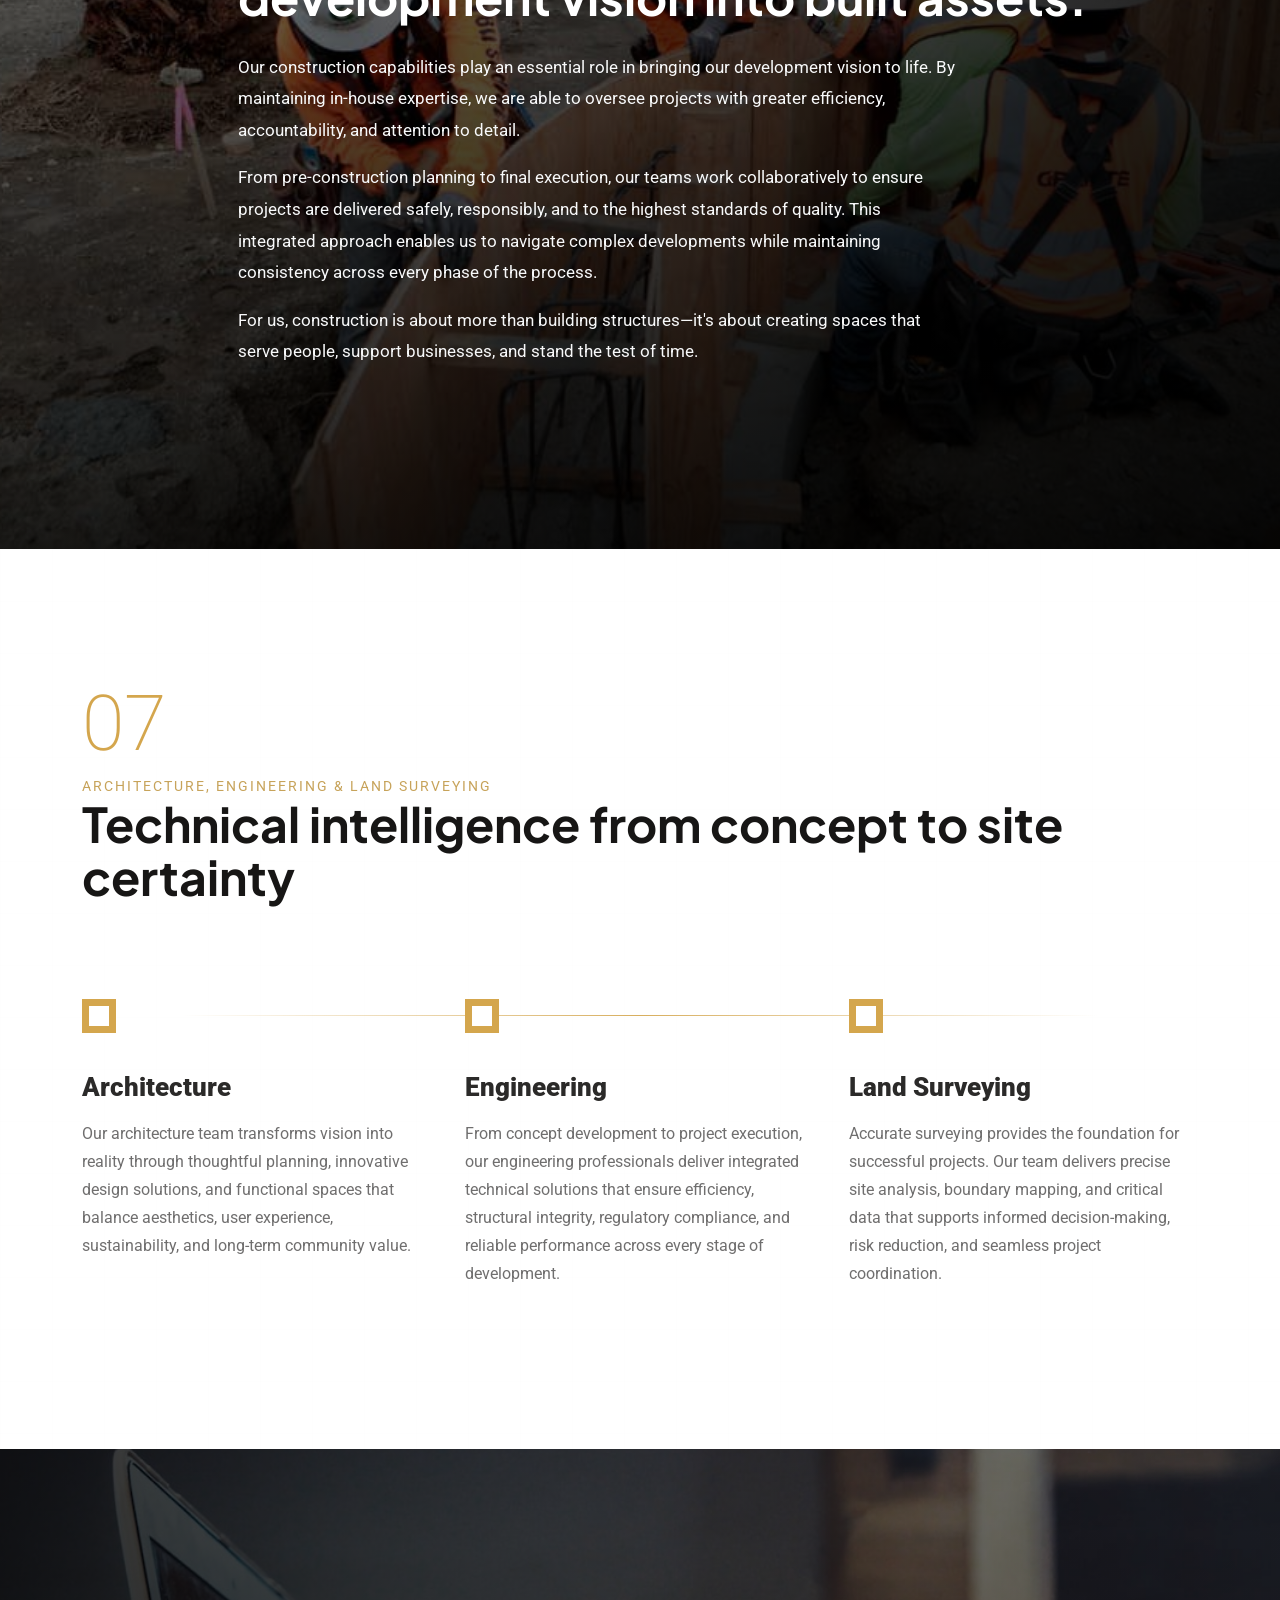
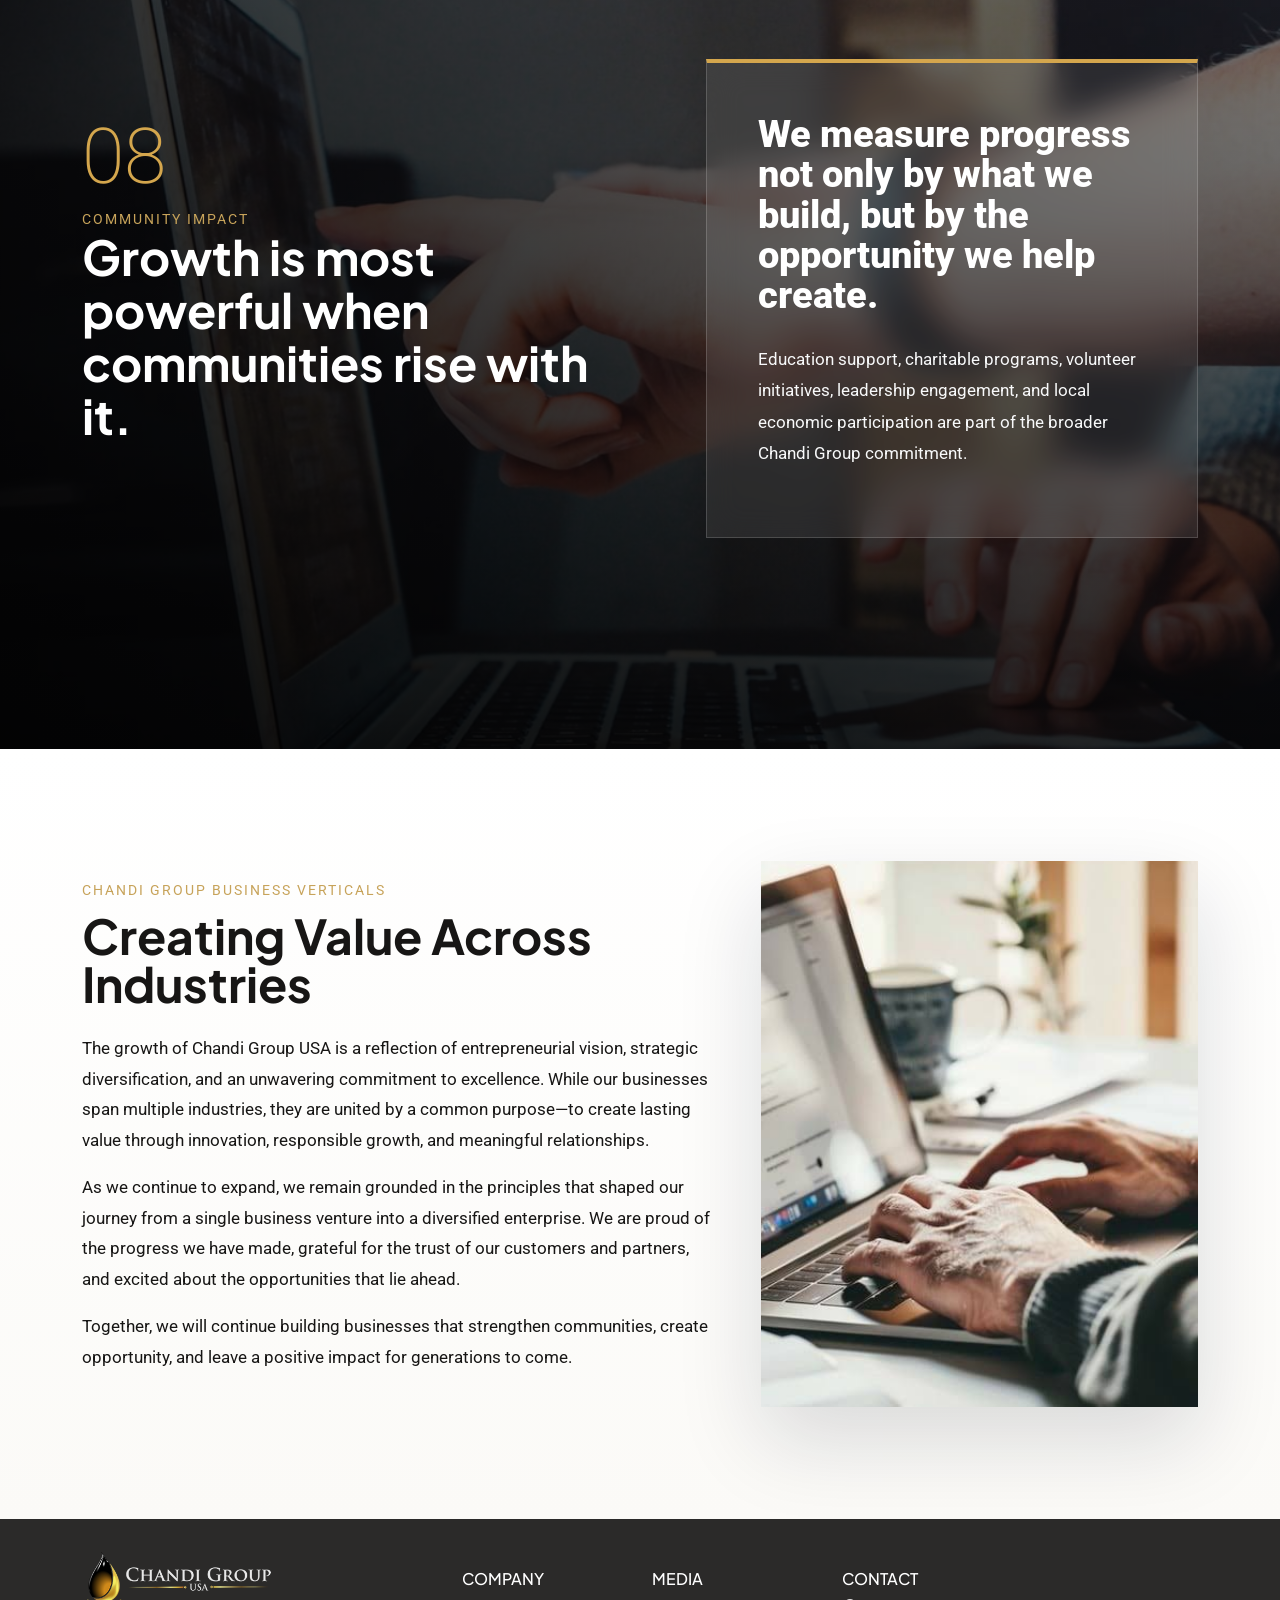
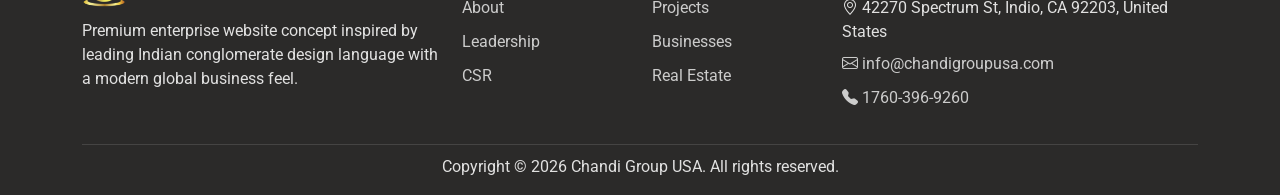
==== commit aab84b66: "final" ====
--- a/businesses.html
+++ b/businesses.html
@@ -409,7 +409,7 @@
         </section>
            </main>
 
-  <footer class="site-footer">
+   <footer class="site-footer">
         <div class="container">
             <div class="row g-4">
                 <div class="col-lg-4">
@@ -422,36 +422,32 @@
                     <a href="our-story.html#leadership">Leadership</a>
                     <a href="our-story.html">CSR</a>
                 </div>
-                <div class="col-6 col-lg-2">
-                    <h3>Businesses</h3>
-                    <a href="businesses.html">Real Estate</a>
-                    <a href="businesses.html#verticals">Construction</a>
-                    <a href="businesses.html#verticals">Investments</a>
-                </div>
+                
                 <div class="col-6 col-lg-2">
                     <h3>Media</h3>
                     <a href="project.html">Projects</a>
                     <a href="businesses.html">Businesses</a>
-                    <a href="contact.html">Global Presence</a>
-                </div>
-                <div class="col-6 col-lg-2">
-                    <h3>Connect</h3>
-                    <a href="contact.html">Contact</a>
-                    <a href="mailto:info@chandigroupusa.com">info@chandigroupusa.com</a>
-                    <a href="tel:17603969260" target="_blank" rel="noopener">1760-396-9260</a>
-                </div>
-            </div>
-            <div class="footer-bottom">
+                   <a href="businesses.html">Real Estate</a>
+                </div>
+                <div class="col-6 col-lg-4">
+                    <h3>Contact</h3>
+                    <p class="mb-2"><i class="bi bi-geo-alt"></i> 42270 Spectrum St, Indio, CA 92203, United States</p>
+                    <a href="mailto:info@chandigroupusa.com"><i class="bi bi-envelope"></i> info@chandigroupusa.com</a>
+                    <a href="tel:17603969260" target="_blank" rel="noopener"><i class="bi bi-telephone-fill"></i> 1760-396-9260</a>
+                </div>
+            </div>
+            <div class="footer-bottom text-center mt-4">
                 <span>Copyright © 2026 Chandi Group USA. All rights reserved.</span>
-                <div class="socials">
+                <!-- <div class="socials">
                     <a href="#" aria-label="Facebook"><i class="bi bi-facebook"></i></a>
                     <a href="#" aria-label="Instagram"><i class="bi bi-instagram"></i></a>
                     <a href="#" aria-label="X"><i class="bi bi-twitter-x"></i></a>
                     <a href="#" aria-label="LinkedIn"><i class="bi bi-linkedin"></i></a>
-                </div>
+                </div> -->
             </div>
         </div>
     </footer>
+
 
     <div class="modal fade" id="searchModal" tabindex="-1" aria-hidden="true">
         <div class="modal-dialog modal-dialog-centered">
--- a/css/style.css
+++ b/css/style.css
@@ -1061,7 +1061,12 @@
 	height: 60px;
 	object-fit: contain;
 }
-
+.footer-brand .logo {
+	width: auto;
+	height: 60px;
+	object-fit: contain;
+    margin-top: -20px;
+}
 .info-card,
 .vertical-card,
 .team-card,
@@ -2064,7 +2069,7 @@
 	display: flex;
 	flex-wrap: wrap;
 	align-items: center;
-	justify-content: space-between;
+	justify-content: center;
 	gap: 16px;
 }
 
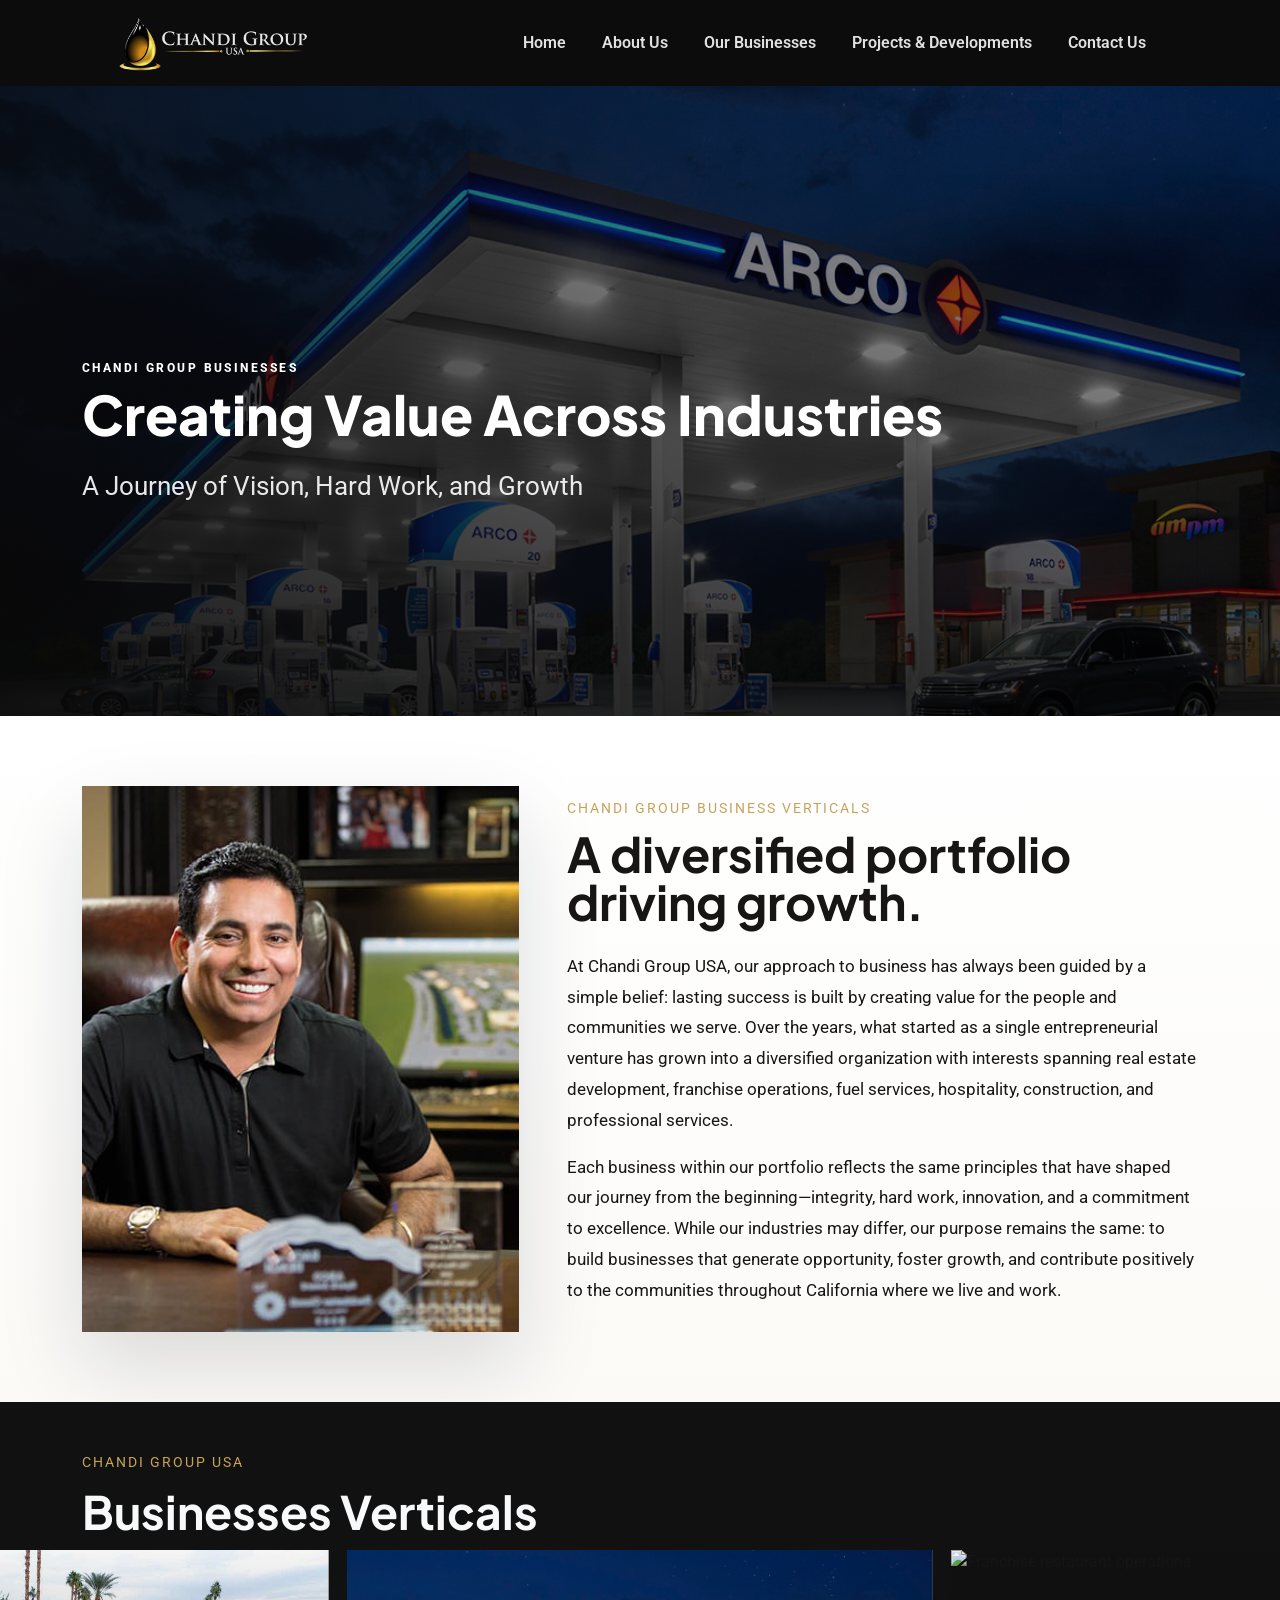
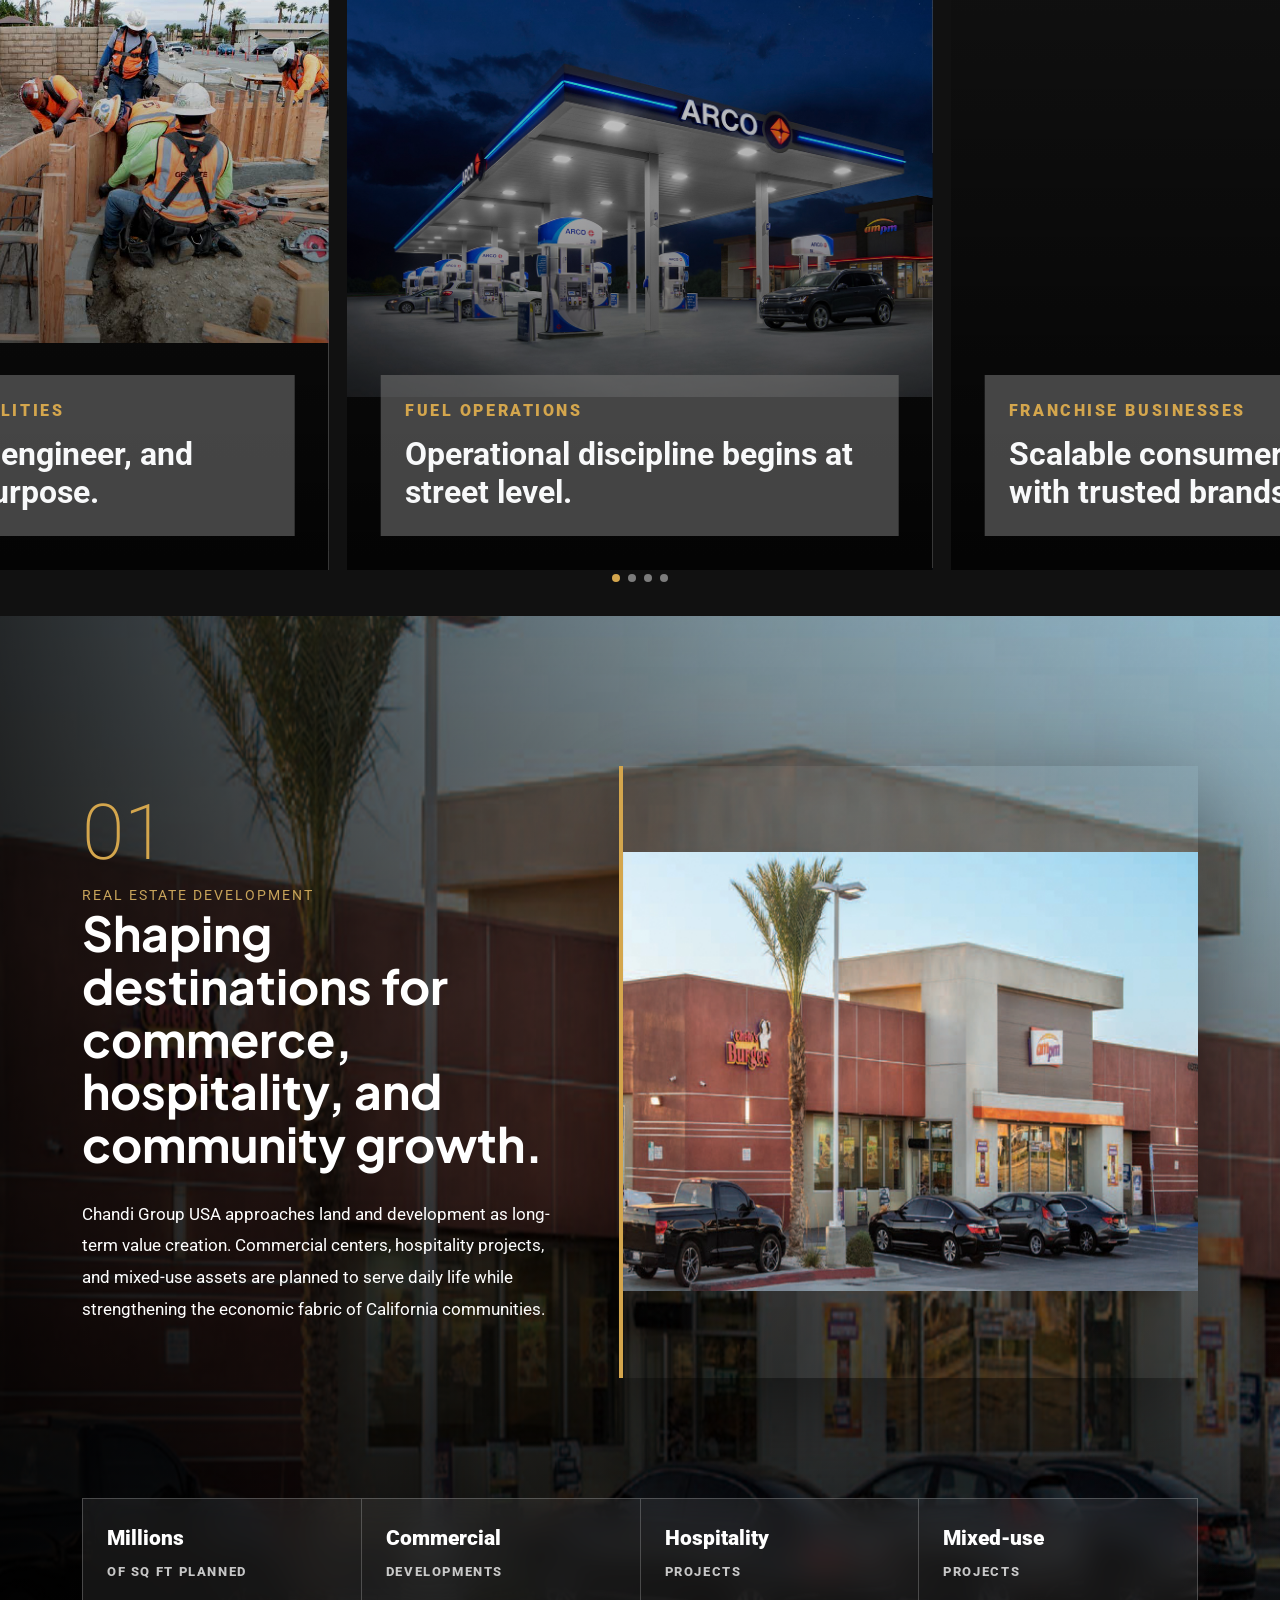
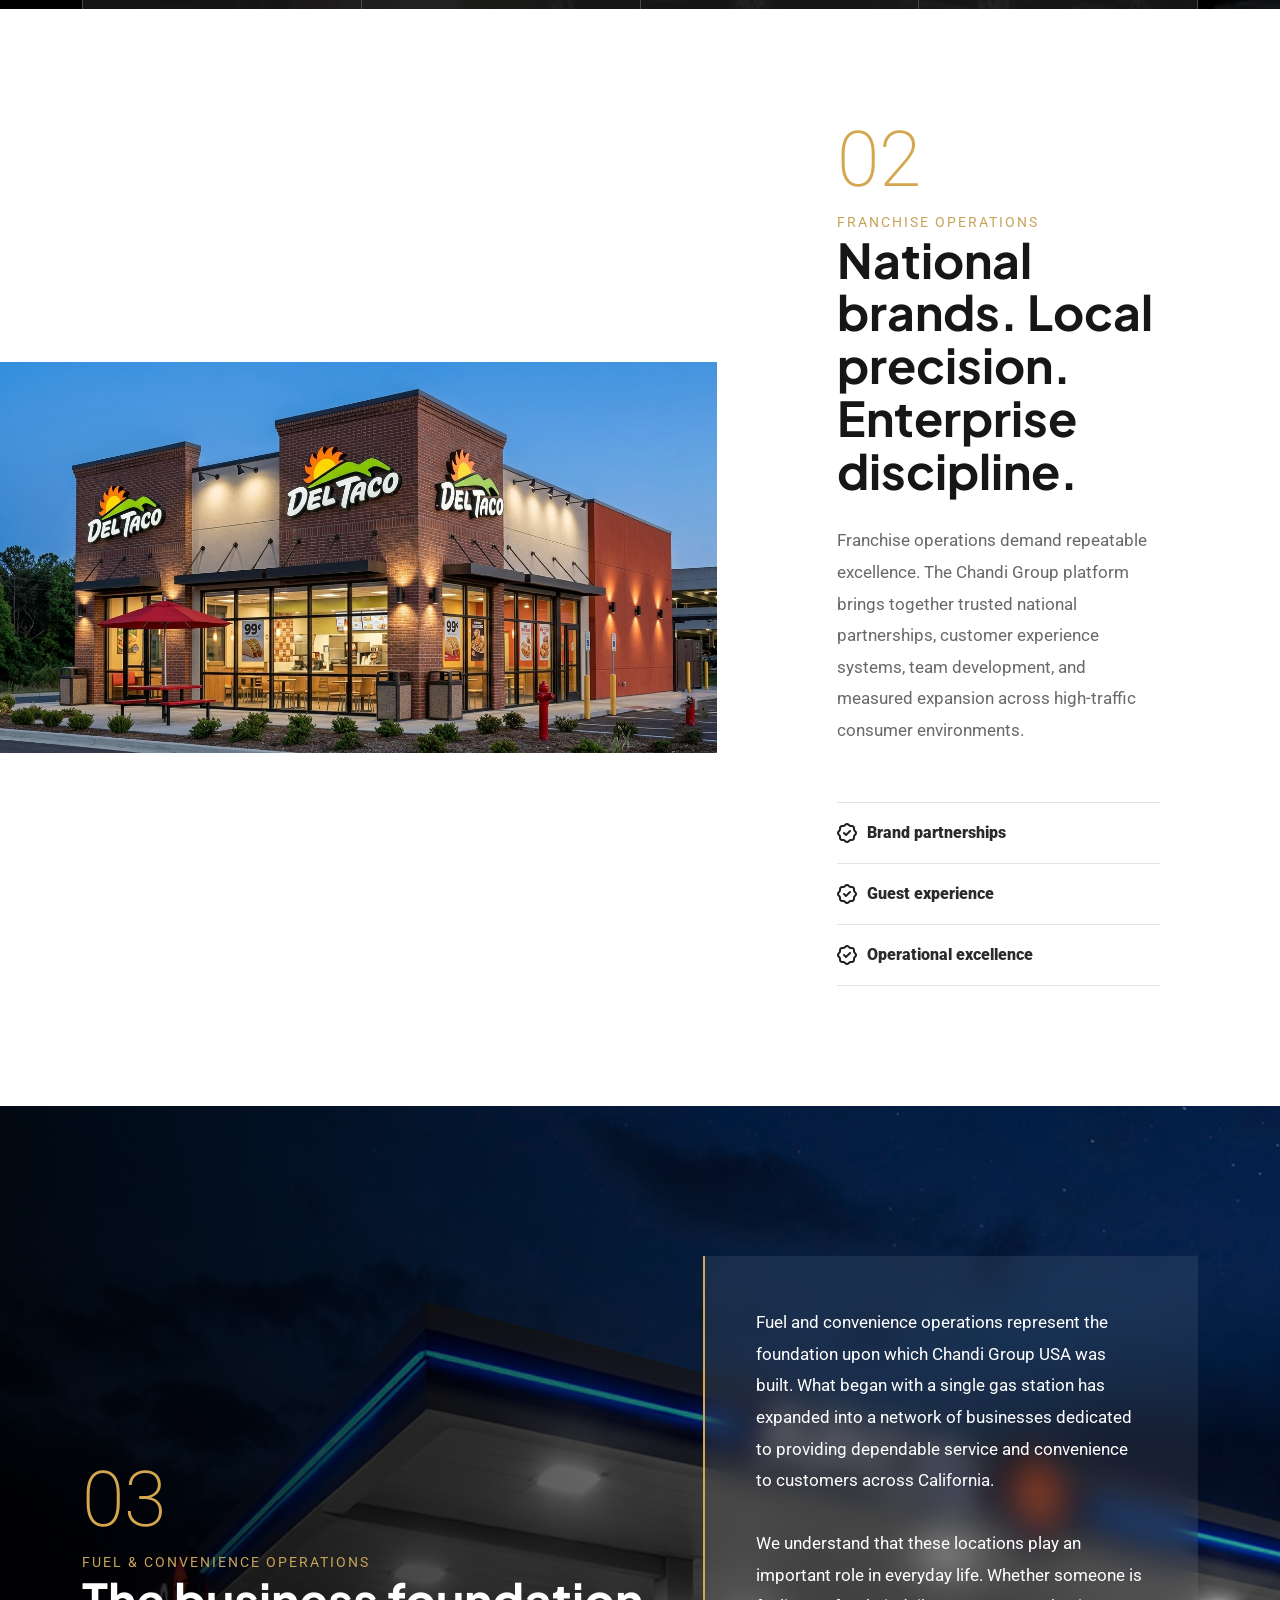
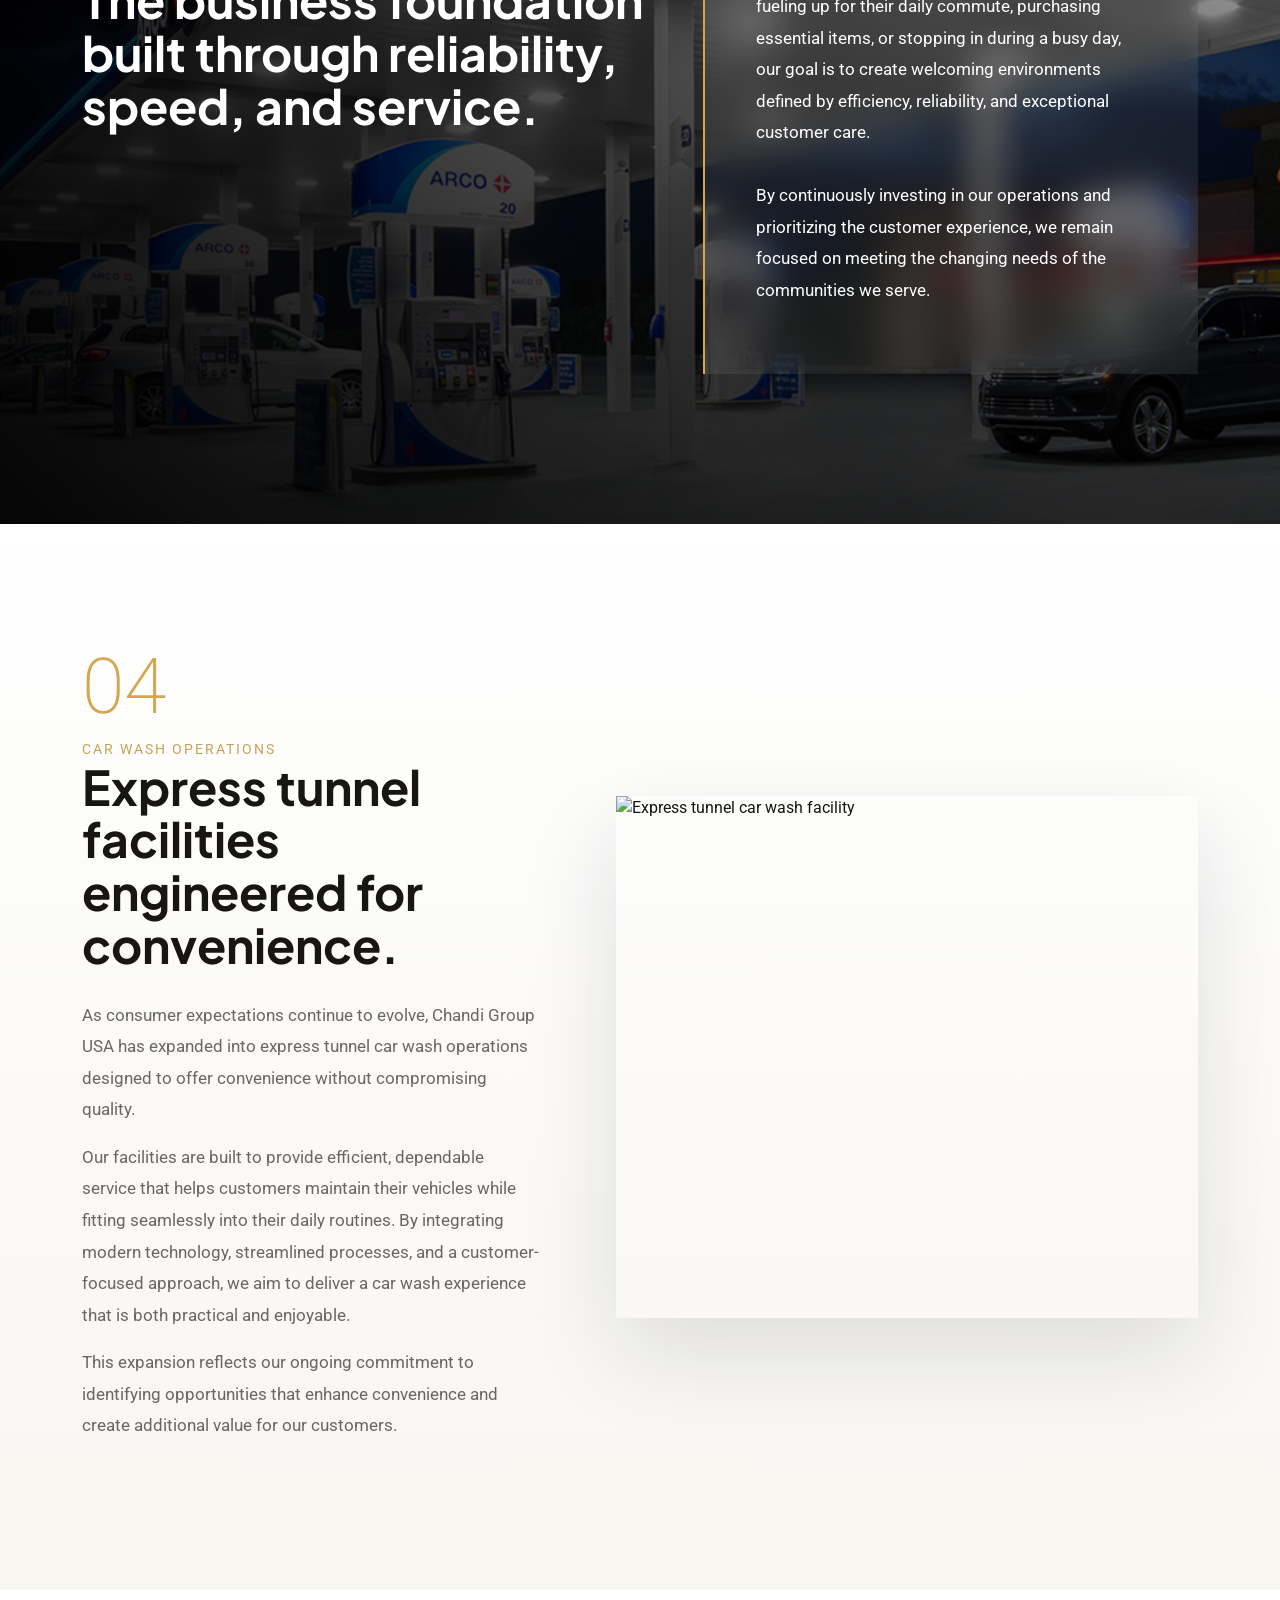
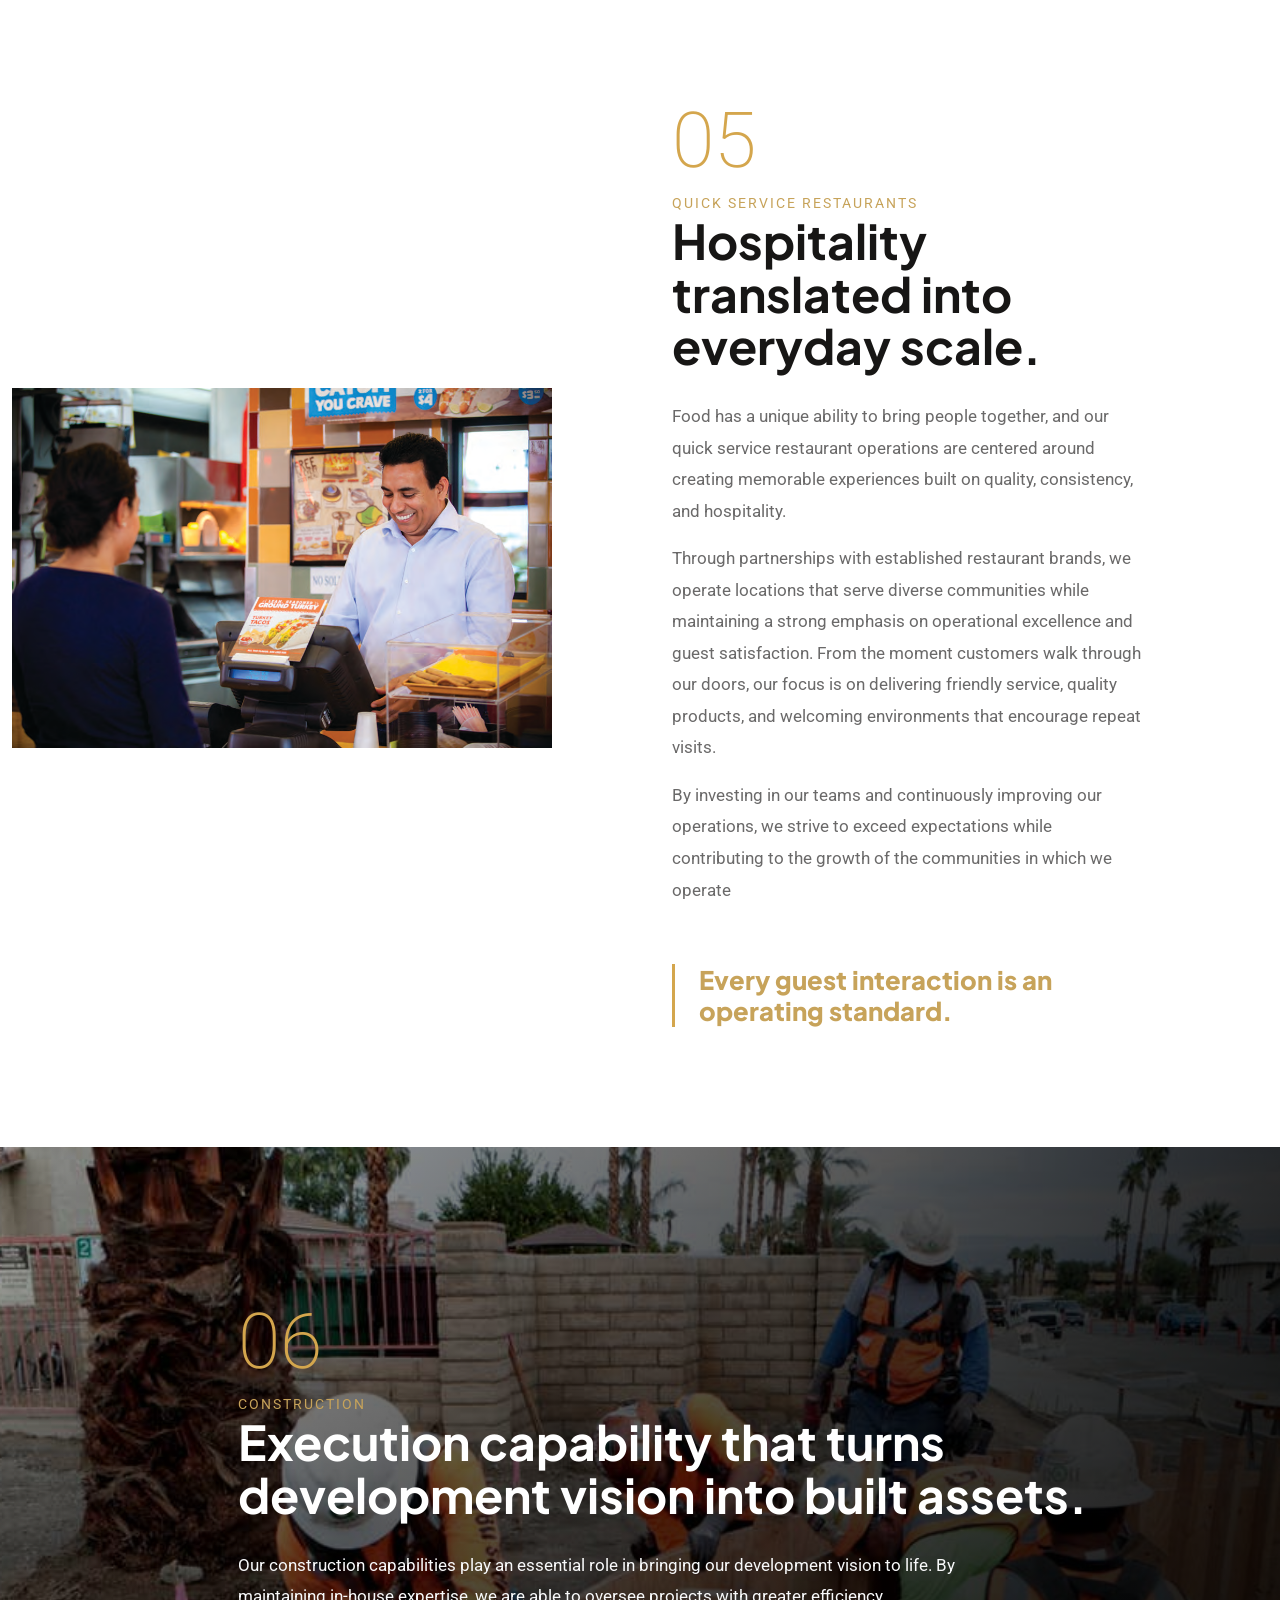
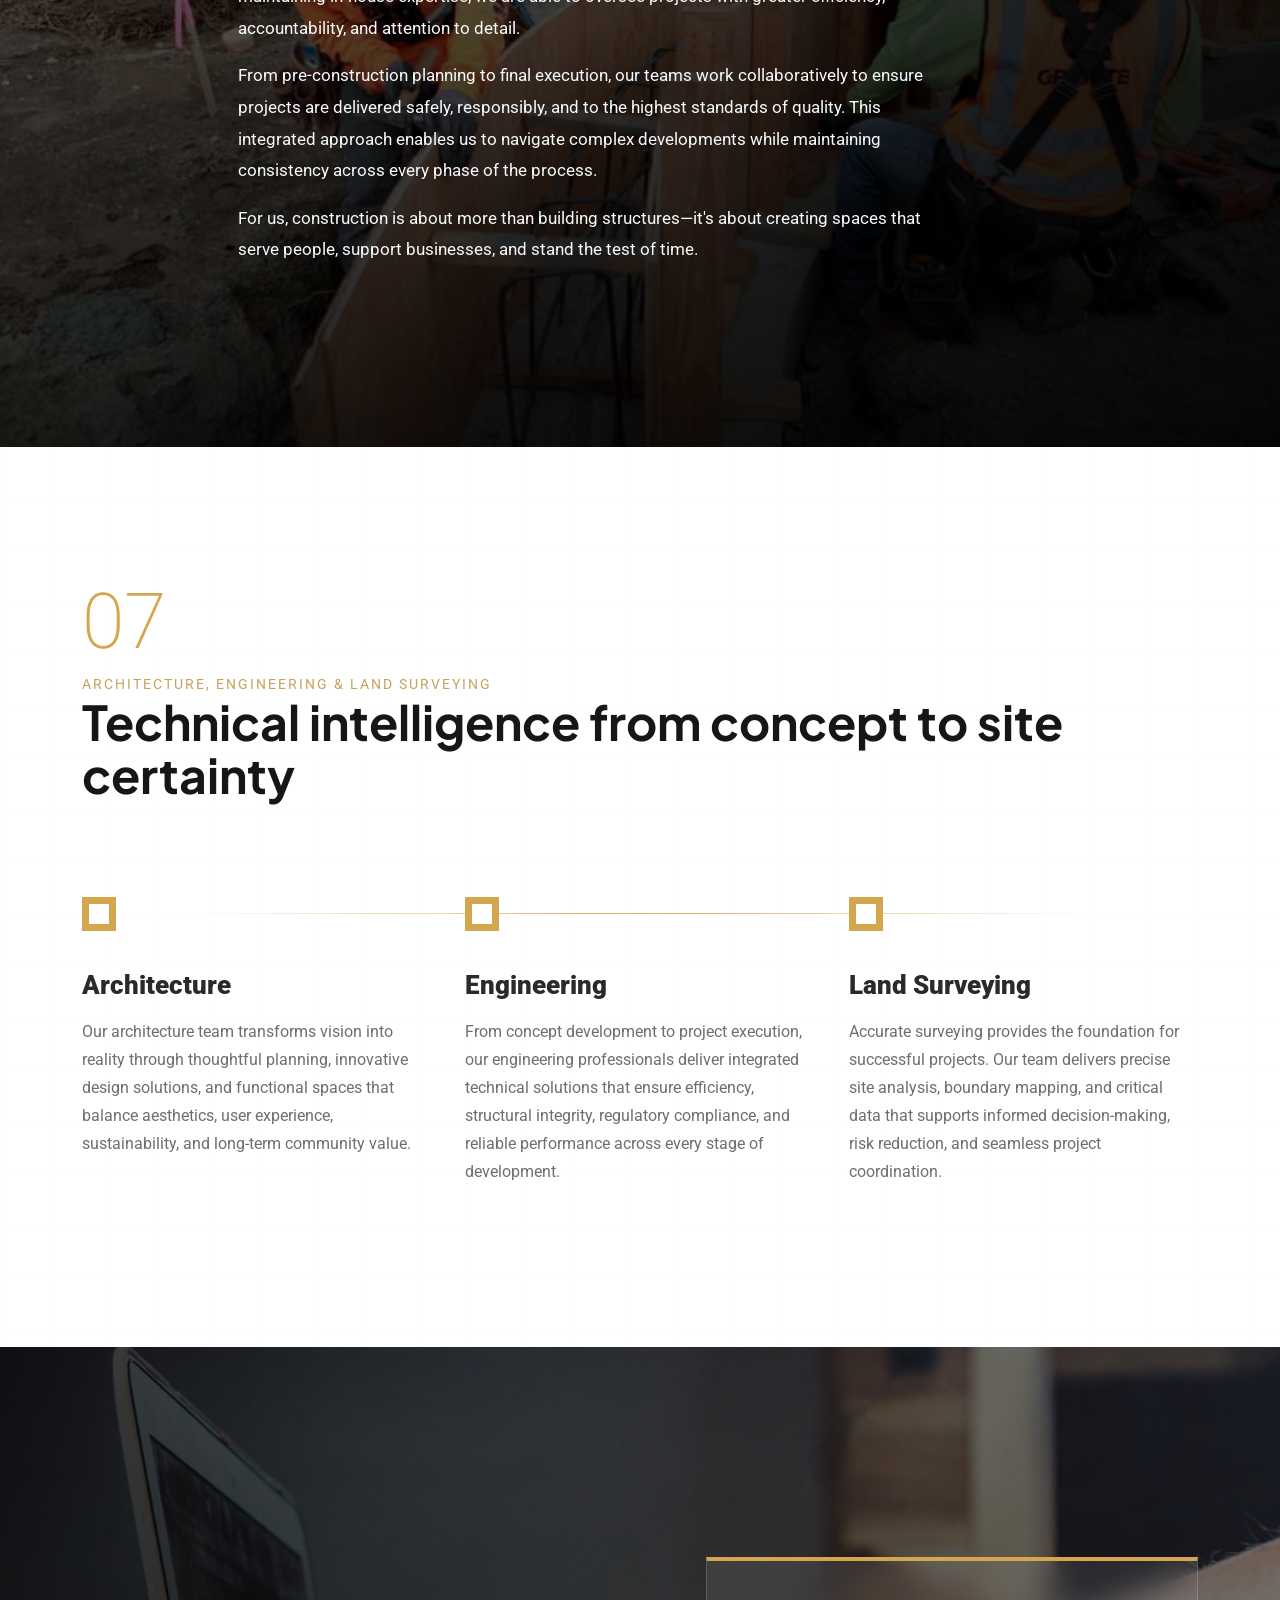
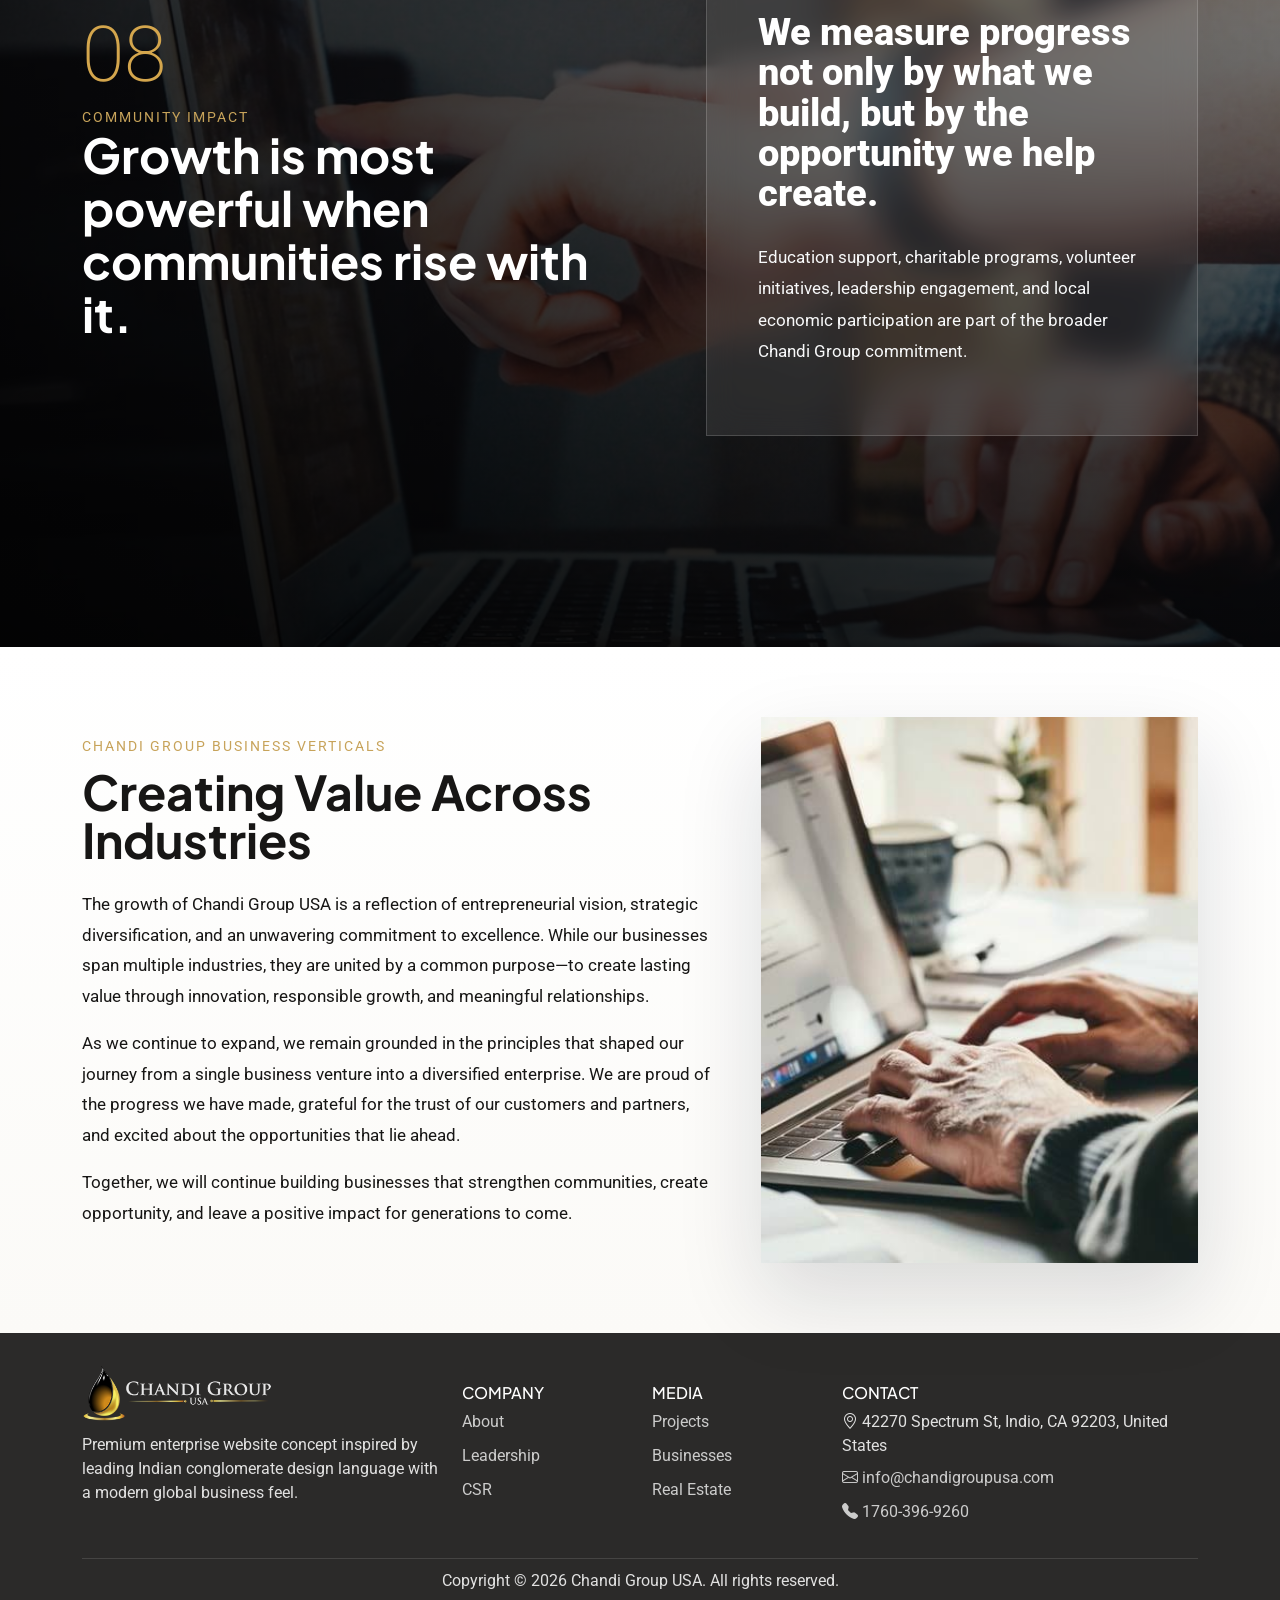
==== commit c79e7ad9: "UI lastest changes (24-06)" ====
--- a/businesses.html
+++ b/businesses.html
@@ -24,9 +24,9 @@
 </head>
 
 <body class="business-chapters-page">
-   <header class="main-header" aria-label="Primary navigation">
+    <header class="main-header" aria-label="Primary navigation">
         <nav class="navbar navbar-expand-xl navbar-dark">
-            <div class="container-fluid px-3 px-lg-5 py-2">
+            <div class="container px-3 px-lg-5 py-2">
                 <a class="navbar-brand brand-mark" href="index.html" aria-label="Chandi Group USA home"><img src="./image/logo.png" alt="Chandi Group USA logo" class="logo"></a>
 
                 <button class="navbar-toggler" type="button" data-bs-toggle="collapse" data-bs-target="#mainNav" aria-controls="mainNav" aria-expanded="false" aria-label="Toggle navigation">
@@ -34,7 +34,7 @@
                 </button>
 
                 <div class="collapse navbar-collapse" id="mainNav">
-                   <ul class="navbar-nav mx-auto align-items-xl-center gap-xl-1">
+                   <ul class="navbar-nav ms-auto align-items-xl-center gap-xl-1">
 
     <!-- Home -->
     <li class="nav-item">
@@ -85,6 +85,7 @@
             </div>
         </nav>
     </header>
+
     <main>
         <section class="story-hero">
             <div class="businesses-bg"></div>
@@ -130,7 +131,7 @@
         </section>
         <section class="about-section about-journey-visual">
             <div class="container-fluid px-0">
-               <div class="container pt-5"> <div class="section-heading">
+               <div class="container pt-lg-5 pt-3"> <div class="section-heading">
                             <span>Chandi Group USA</span>
                             <h2 class="text-light">Businesses Verticals</h2>
                         </div></div>
--- a/css/style.css
+++ b/css/style.css
@@ -53,7 +53,7 @@
 }
 
 .story-section {
-	padding: 112px 0;
+	padding: 70px 0;
 	position: relative;
 }
 
@@ -173,8 +173,8 @@
 .story-wide-image img,
 .story-case-image img {
 	width: 100%;
-	height: 100%;
-	object-fit:fill;
+	height: auto;
+	object-fit:cover;
 	transition: transform 0.6s ease;
 }
 .business img{
@@ -298,7 +298,7 @@
 	display: grid;
 	grid-template-columns: minmax(0, 1.12fr) minmax(360px, 0.88fr);
 	align-items: stretch;
-	gap: 34px;
+	gap: 10px;
 }
 
 .story-case-image {
@@ -610,11 +610,27 @@
 
 @media (max-width: 991px) {
 	.story-section {
-		padding: 82px 0;
-	}
-
+		padding: 42px 0 20px;
+	}
+.story-section p {
+    /* color: rgba(43, 42, 41, 0.72); */
+    line-height: 1.3;
+    font-size: 0.9rem;
+}
+.news-story-list h3 {
+	font-size: 1rem;
+	line-height: 1.35;
+	margin: 0;
+}
+.news-story-list article {
+    padding: 10px;
+}
+.story-hero-copy {
+	padding-top: 30px;
+}
 	.story-hero h1 {
-		font-size: clamp(3.3rem, 14vw, 6.5rem);
+		font-size: clamp(2.3rem, 8vw, 3.5rem);
+		line-height:1.2
 	}
 
 	.story-founder-stats,
@@ -625,7 +641,7 @@
 	.story-case-image,
 	.story-wide-image,
 	.news-story-featured {
-		min-height: 420px;
+		min-height: unset;
 	}
 }
 
@@ -645,7 +661,7 @@
 
 	.story-case-copy,
 	.vm-card {
-		padding: 30px 24px;
+		padding: 10px 10px;
 	}
 
 	.evolution-chain span {
@@ -924,6 +940,7 @@
 	max-width: 15ch;
 	margin: 0;
 }
+
 
 .hero-copy {
 	max-width: 650px;
@@ -1541,7 +1558,7 @@
 }
 
 .stats-header .section-title {
-	max-width: 24ch;
+	/* max-width: 24ch; */
 }
 
 .stat-icon {
@@ -2157,7 +2174,13 @@
 	.main-header {
 		background: rgba(16, 24, 40, 0.9);
 	}
-
+.hero-copy {
+	max-width: 650px;
+	color: rgba(255, 255, 255, 0.88);
+	font-size: 1.05rem;
+	line-height: 1.2;
+	margin-top: 1.2rem;
+}
 	.navbar-collapse {
 		background: #fff;
 		padding: 18px;
@@ -2180,11 +2203,21 @@
 		color: #fff;
 	}
 }
+	.hero-slide-1 .hero-content {
+	width: 75%;
+	margin: auto;
+}
 
 @media (max-width: 991px) {
 	.hero-section {
 		min-height: 640px;
 	}
+	.hero-slide-1 .hero-content {
+		width: 100%;
+	padding: 4px 20px;
+	margin-top: 20px;
+}
+
 
 	.hero-content h1 {
 		max-width: 10ch;
@@ -2255,7 +2288,8 @@
 
 @media (max-width: 767px) {
 	.hero-content h1 {
-		font-size: clamp(2.6rem, 10vw, 2.6rem);
+		font-size: clamp(2rem, 10vw, 2.6rem);
+		font-weight: 700;
 	}
 	.nav-link:hover,
 .nav-link:focus {
@@ -2390,7 +2424,7 @@
 .about-feature-card{
     display:flex;
     min-height:450px;
-    background:#fff;
+    /* background:#fff; */
     overflow:hidden;
 }
 
@@ -2436,7 +2470,7 @@
 }
 
 .about-content .label{
-    color:#0d6efd;
+    color:#c7a35a;
     font-size:13px;
     text-transform:uppercase;
 }
@@ -2458,7 +2492,7 @@
     background:#0f73b7;
     color:#fff;
     height:100%;
-    padding:60px;
+    padding:20px;
     display:flex;
     flex-direction:column;
     justify-content:center;
@@ -2511,10 +2545,19 @@
 }
 
 @media(max-width:991px){
+.fact-card h3{
+    margin:5px 0;
+    font-size:38px;
+}
 
     .about-feature-card{
         flex-direction:column;
+		min-height:unset;	
     }
+.social-card{
+    min-height:180px;
+    padding:20px;
+}
 
     .about-image,
     .about-content{
@@ -2522,11 +2565,12 @@
     }
 
     .about-content{
-        padding:40px 30px;
+        padding: 30px 10px;
     }
 
     .section-heading h2{
-        font-size:34px;
+        font-size:30px;
+		font-weight:700;
     }
 }
 
@@ -2605,11 +2649,14 @@
 @media(max-width:991px){
 
     .business-content{
-        padding:80px 20px;
+        padding:10px 10px;
     }
-
+.business-content .text{
+		font-size: 0.8rem;
+}
     .business-content h2{
-        font-size:48px;
+        font-size:28px;
+		margin:10px 0;
     }
 
     .business-item{
@@ -2672,7 +2719,7 @@
 .about-section h2 {
 	font-size: clamp(2rem, 3.6vw, 3.2rem);
 	line-height: 1.2;
-	margin-bottom: 28px;
+	margin-bottom: 10px;
 	color: var(--about-dark);
 }
 
@@ -2898,7 +2945,7 @@
 	bottom: 10px;
 	left: 9px;
 	width: 1px;
-	background: linear-gradient(180deg, var(--about-gold), rgba(212, 166, 77, 0.08));
+	background: linear-gradient(180deg, var(--about-gold), rgba(212, 166, 77, 0.38));
 }
 
 .about-history-line article {
@@ -3153,6 +3200,9 @@
     .about-impact-list {
         grid-template-columns: repeat(2, 1fr);
     }
+	.about-history-line article{
+		    padding: 0 0 14px;
+	}
 }
 
 @media (max-width: 576px) {
@@ -3163,7 +3213,7 @@
 }
 
 .about-impact-list div {
-	padding: 28px;
+	padding: 15px;
 	background: rgba(255, 255, 255, 0.08);
 	border: 1px solid rgba(255, 255, 255, 0.14);
 	backdrop-filter: blur(12px);
@@ -3361,7 +3411,7 @@
 
 @media (max-width: 991px) {
 	.about-section {
-		padding: 84px 0;
+		padding: 20px 0;
 	}
 
 	.about-hero h1 {
@@ -3390,7 +3440,7 @@
 
 @media (max-width: 767px) {
 	.about-section h2 {
-		font-size: clamp(2.55rem, 13vw, 4.2rem);
+		font-size: clamp(2rem, 1vw, 4.2rem);
 	}
 
 	.about-timeline-nav .container {
@@ -5557,7 +5607,7 @@
 }
 
 .bc-bright-image {
-	height: min(70vh, 760px);
+	height: 58vh;
 	box-shadow: 0 34px 90px rgba(16, 24, 40, 0.12);
 }
 
@@ -5582,7 +5632,7 @@
 .bc-copy-wide {
 	max-width: 960px;
 	margin-left: auto;
-	padding: 140px 0;
+	padding: 90px 0;
 }
 
 .bc-aes {
@@ -5596,7 +5646,7 @@
 }
 
 .bc-blueprint {
-	padding: 132px 0;
+	padding: 70px 0;
 }
 
 .bc-workflow {
@@ -5659,7 +5709,7 @@
 	grid-template-columns: minmax(0, 1fr) minmax(360px, 0.9fr);
 	gap: clamp(36px, 6vw, 96px);
 	align-items: center;
-	padding: 150px 0;
+	padding: 70px 0;
 }
 
 .bc-quote-block {
@@ -5745,7 +5795,7 @@
 	}
 
 	.bc-split-image {
-		min-height: 62vh;
+		min-height: unset;
 	}
 
 	.bc-split > .bc-copy {
@@ -5766,24 +5816,37 @@
 	.bc-copy h2,
 	.bc-dark-grid h2,
 	.bc-closing h2 {
-		font-size: clamp(3.05rem, 13vw, 6.4rem);
-	}
+		font-size: clamp(1.05rem, 7vw, 6.4rem);
+	}
+.bc-stat-strip span{
+	    padding: 14px;
+		min-height: unset;
+		border-bottom: 1px solid rgba(255, 255, 255, 0.22);
+}
 
 	.bc-chapter {
 		min-height: auto;
 	}
-
+.bc-workflow {
+	margin-top: 20px;
+	    gap: 5px;
+}
+.bc-workflow-step {
+    position: relative;
+    padding-top: 60px;
+}
 	.bc-chapter-grid,
 	.bc-dark-grid,
 	.bc-bright-grid,
 	.bc-community-grid,
 	.bc-blueprint {
-		padding: 92px 0;
+		padding: 20px 0;
 	}
 
 	.bc-feature-image,
 	.bc-bright-image {
-		height: 54vh;
+		/* height: 54vh; */
+		height: unset;
 	}
 
 	.bc-stat-strip {
@@ -5792,13 +5855,13 @@
 
 	.bc-copy-wide {
 		margin-left: 0;
-		padding: 110px 0;
+		padding: 20px 0;
 	}
 }
 
 @media (max-width: 767px) {
 	.bc-split > .bc-copy {
-		padding: 76px 24px;
+		padding: 20px 14px;
 	}
 
 	.bc-stat-strip {
@@ -5811,7 +5874,7 @@
 
 	.bc-story-panel,
 	.bc-quote-block {
-		padding: 28px 24px;
+		padding: 18px 14px;
 	}
 }
 
@@ -5857,7 +5920,7 @@
         }
 
         .project-section-title {
-            margin: 0;
+            margin: 0 0 10px;
             color: #000;
             font-size: 48px;
             font-weight: 800;
@@ -6533,7 +6596,38 @@
         grid-template-columns: 1fr;
         gap: 30px;
     }
-
+	 .philosophy-content h3 {
+            color: #fff;
+            font-size: 25px;
+            font-weight: 600;
+            line-height: 1;
+        }
+	  .project-section-title {
+            margin: 0;
+            color: #000;
+            font-size: 26px;
+            font-weight: 800;
+            line-height: 1.1;
+        }
+		.archive-copy{
+
+		}
+		.archive-copy h3{
+			font-size: 20px !important;
+		}
+  .vision-split {
+            display: grid;
+            grid-template-columns: minmax(0, 1.05fr) minmax(360px, 0.95fr);
+            /* min-height: 680px; */
+            align-items: top;
+            gap: clamp(36px, 1vw, 96px);
+        }
+		.philosophy-content{
+			padding: 10px;
+		}
+		.philosophy-content span{
+			    margin-bottom: 14px;
+		}
     .journey-visual {
         position: relative;
         top: 0;
@@ -6864,8 +6958,9 @@
         }
 
         @media (max-width: 991px) {
+			
             .project-hero {
-                min-height: 92vh;
+                min-height: 65vh;
             }
 			.partner-wall{
 				margin-top:50px;
@@ -6874,8 +6969,8 @@
         padding: 30px 0;
     }
 			.partner-mark {
-				min-height: 90px;
-				padding: 18px;
+				min-height: 6cqmin;
+				padding: 0px;
 			}
 			.archive-list{
     display:flex;
@@ -6908,7 +7003,8 @@
 
             .philosophy-panel {
                 width: 100%;
-                min-height: 460px;
+                min-height: unset;
+				border: 1px solid rgba(255, 255, 255, 0.4);
             }
 
             .journey-wrap {
@@ -6918,16 +7014,19 @@
 
         @media (max-width: 767px) {
             .project-section {
-                padding: 78px 0;
+                padding: 20px 0;
             }
 
             .project-hero-content {
-                padding: 150px 0 54px;
+                padding: 30px 0 54px;
             }
+			.final-cta{
+				    min-height: unset;
+			}
 
             .project-hero h1,
             .final-cta h2 {
-                font-size: clamp(3.2rem, 6vw, 5.8rem);
+                font-size: clamp(2.2rem, 2vw, 1.8rem);
             }
 
             .project-hero-meta {
@@ -6939,9 +7038,18 @@
             }
 
             .expertise-experience {
-                margin-top: 42px;
+                margin-top: 20px;
             }
-
+.expertise-signature {
+	margin-top: 0px;
+}
+.featured-copy h3{
+	    font-size:20px;
+}
+.expertise-narrative{
+	top: 0px;
+	left:0px;
+}
             .expertise-tab {
                 padding: 20px;
             }
